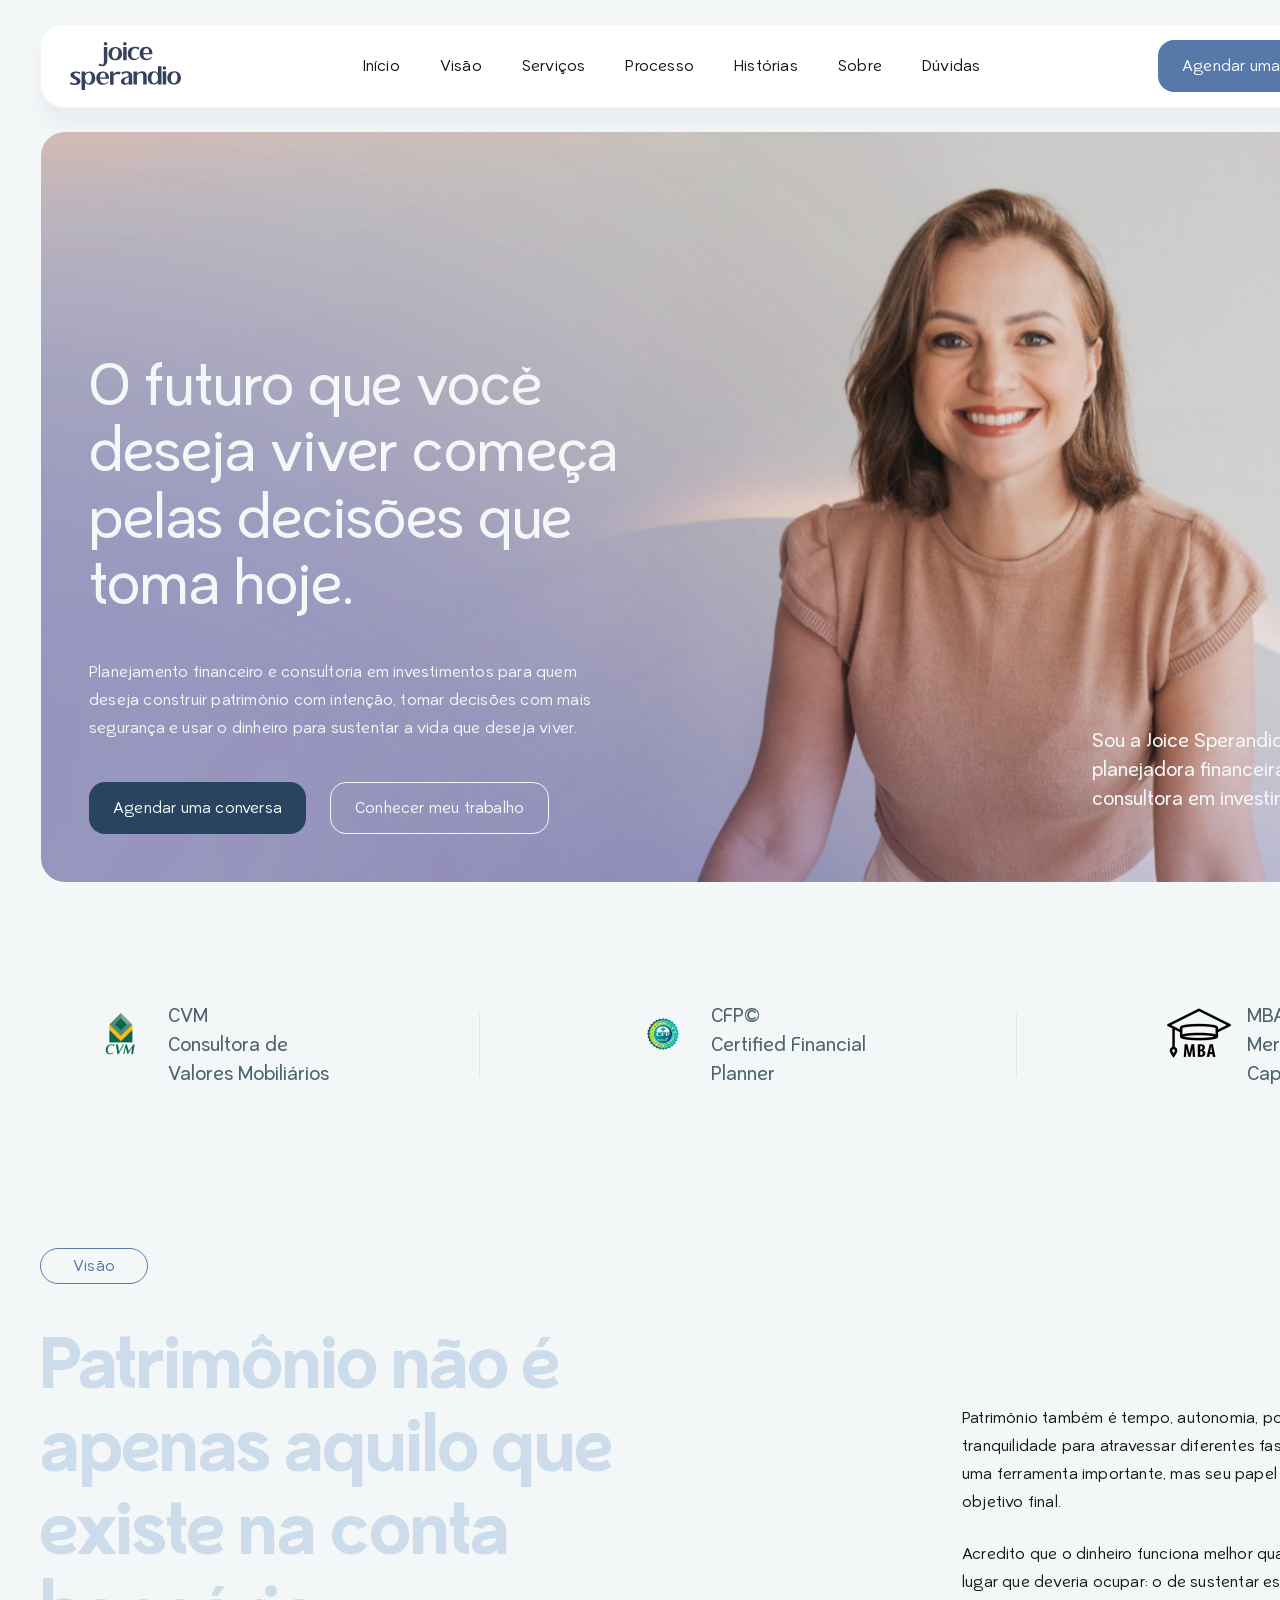
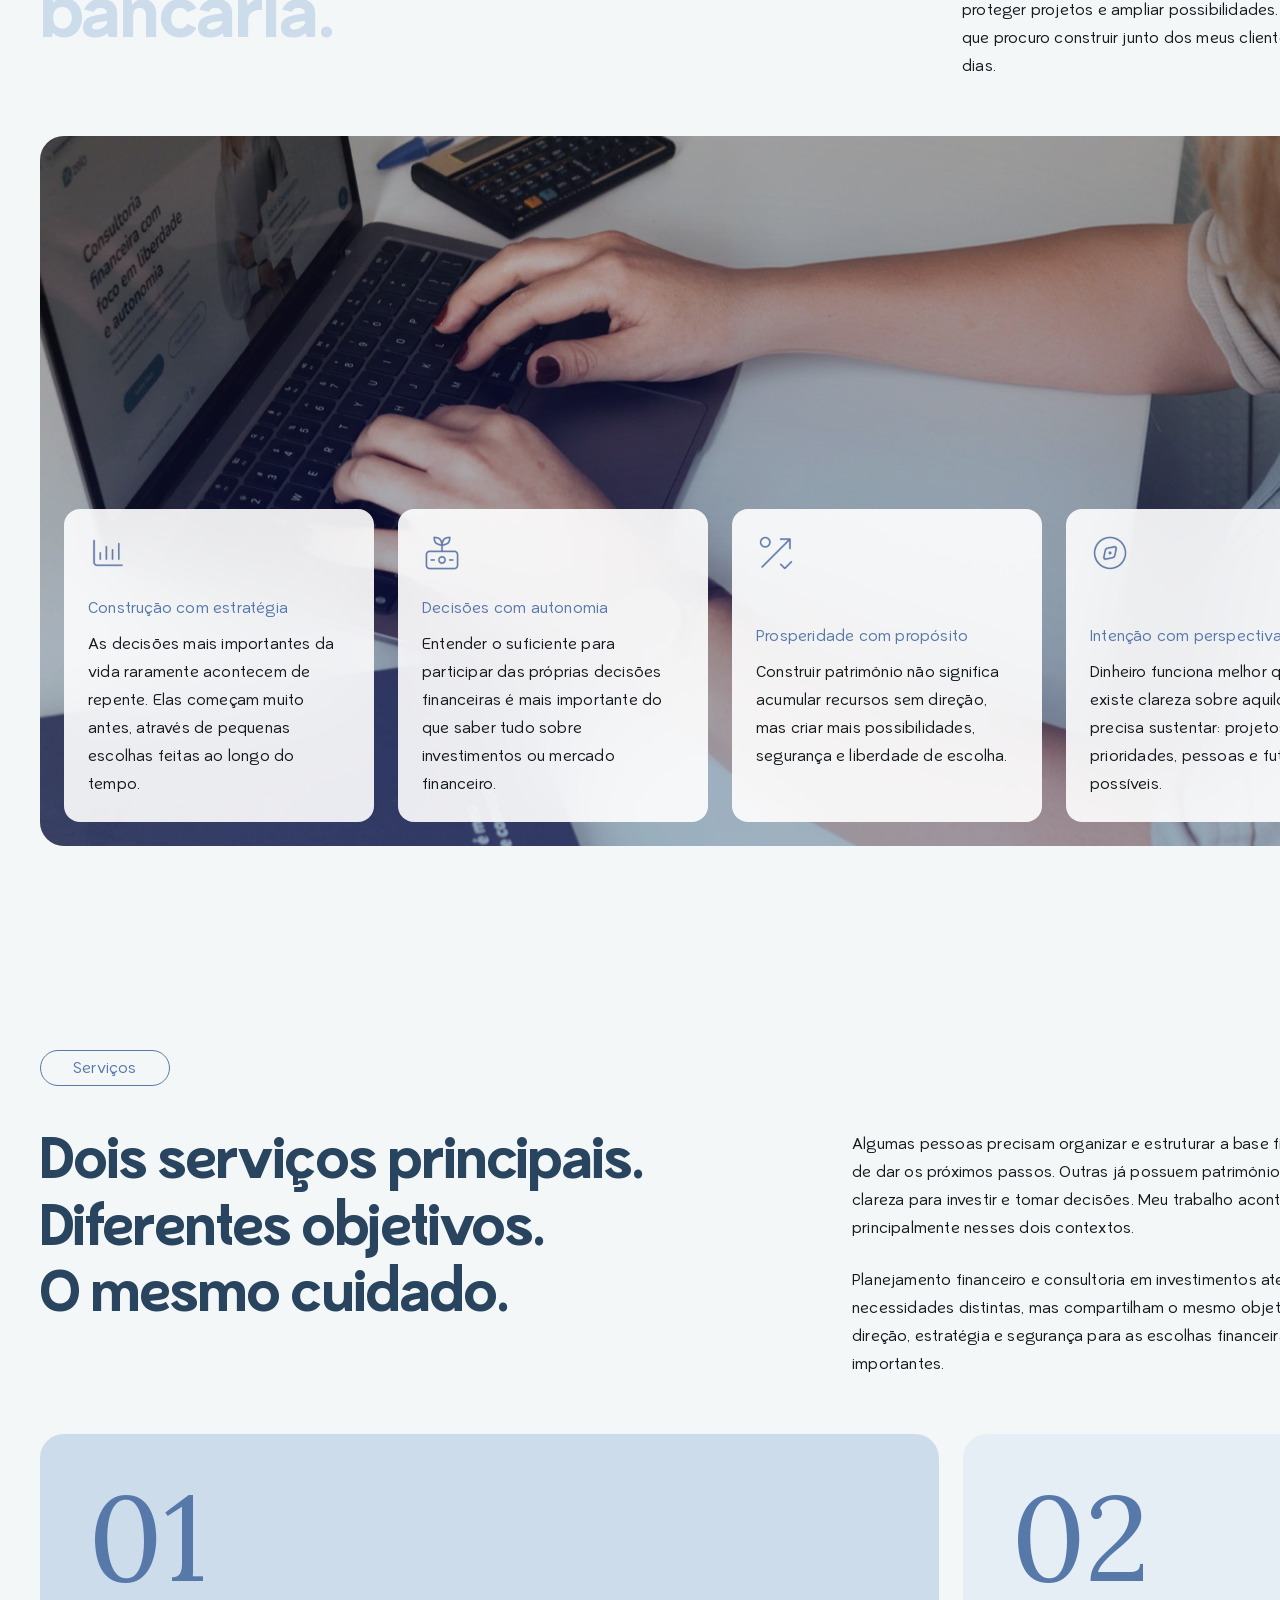
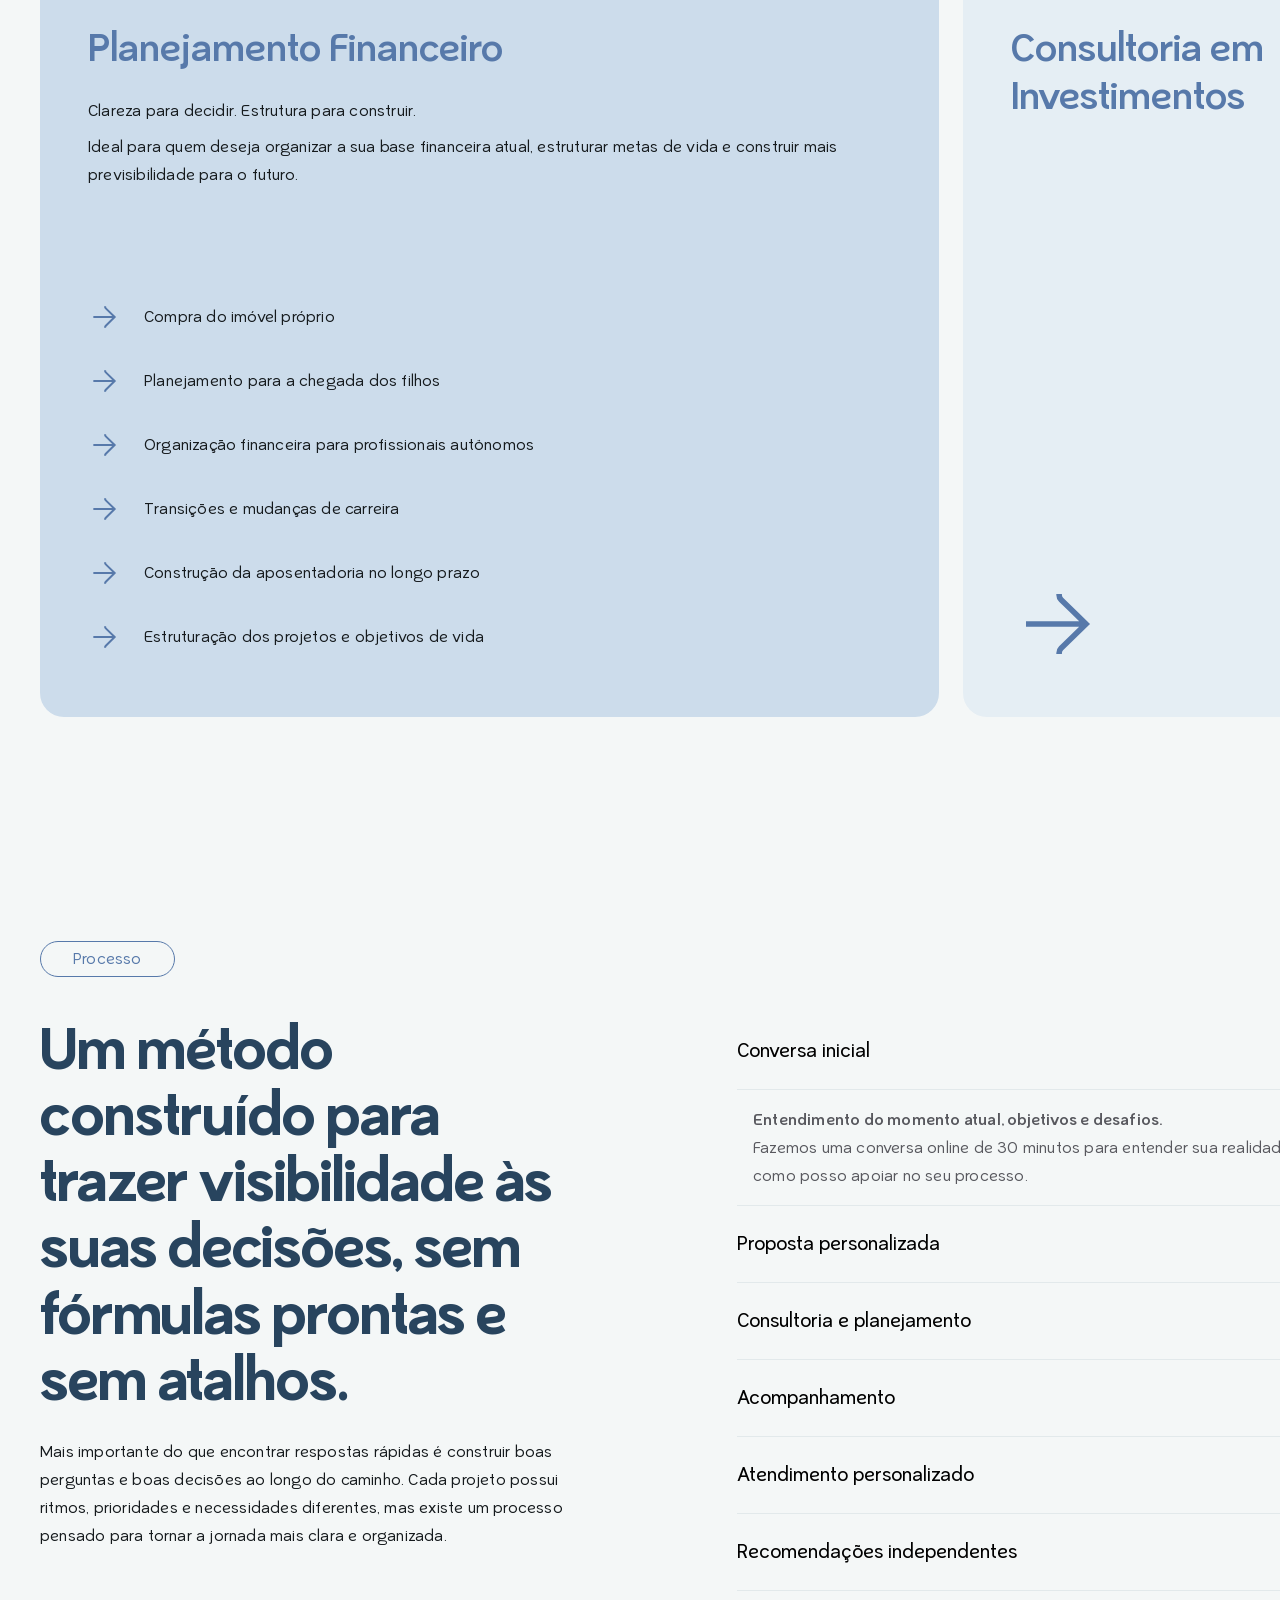
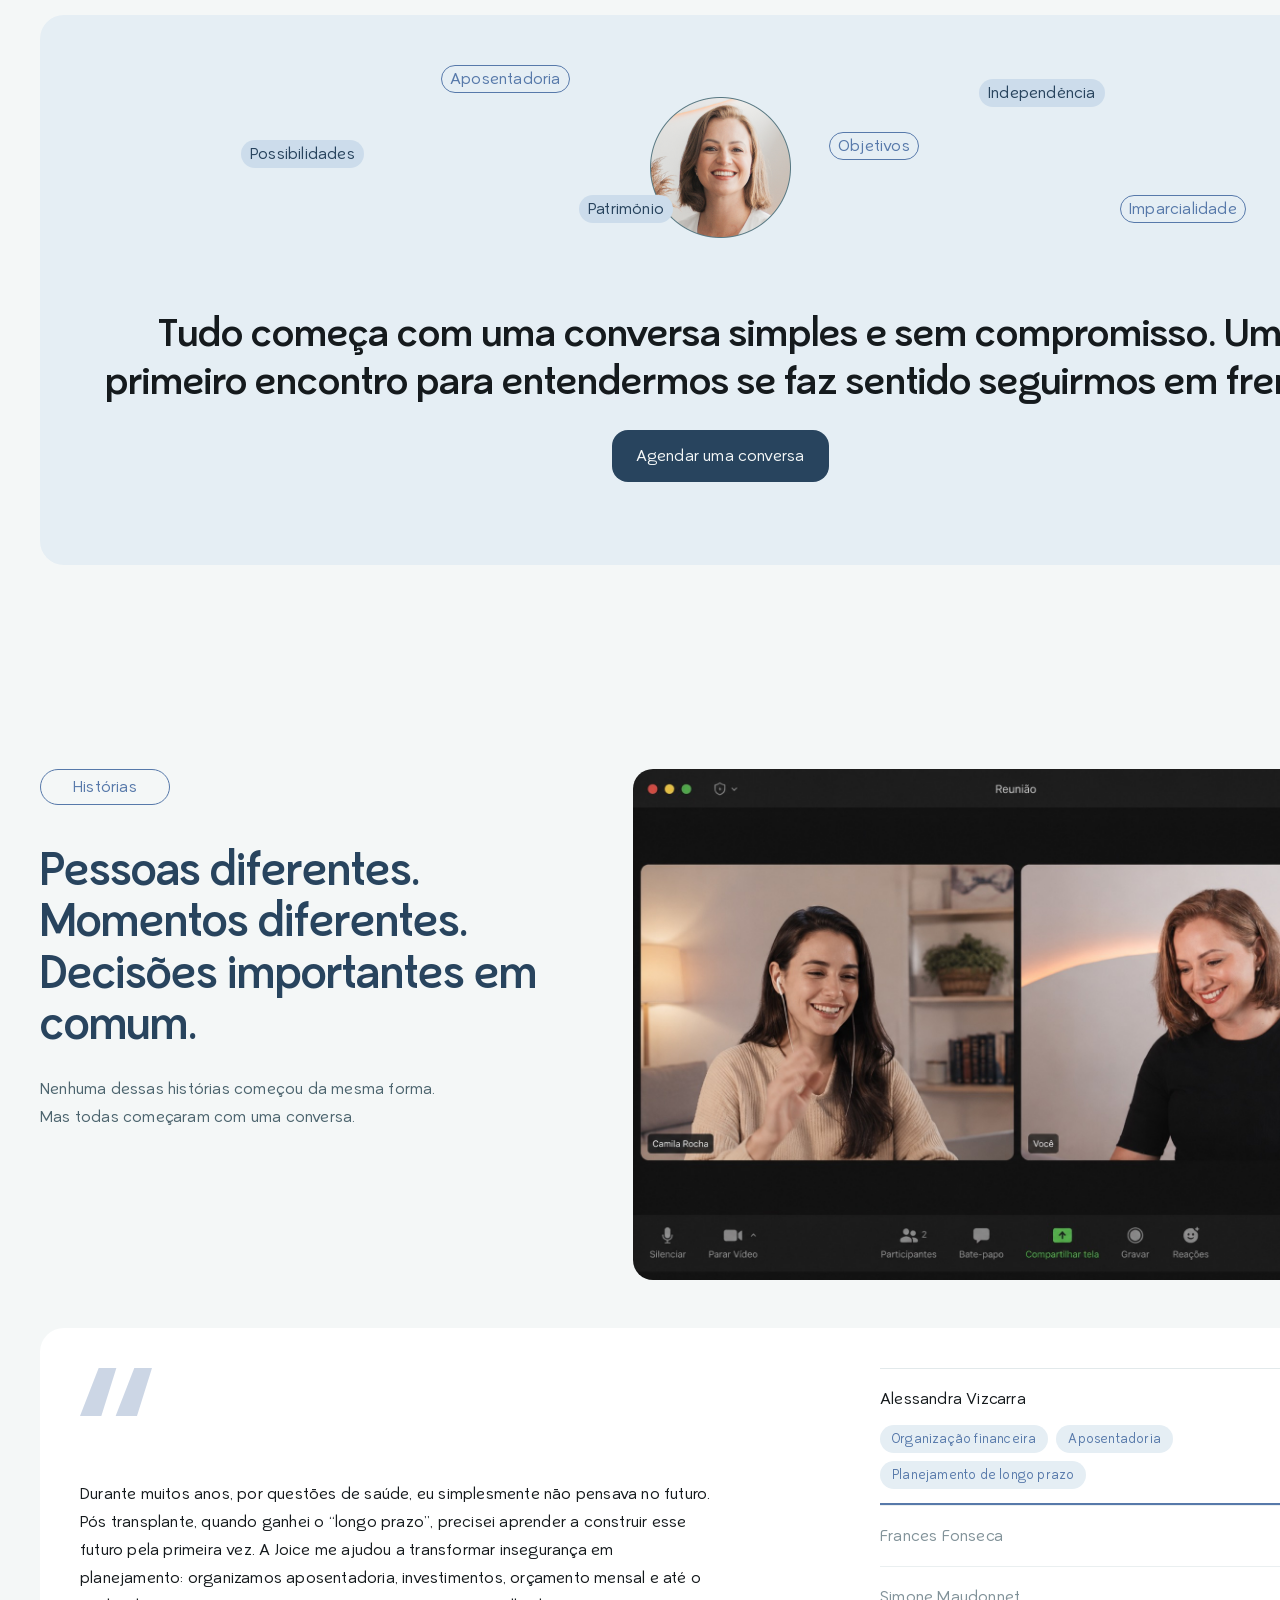
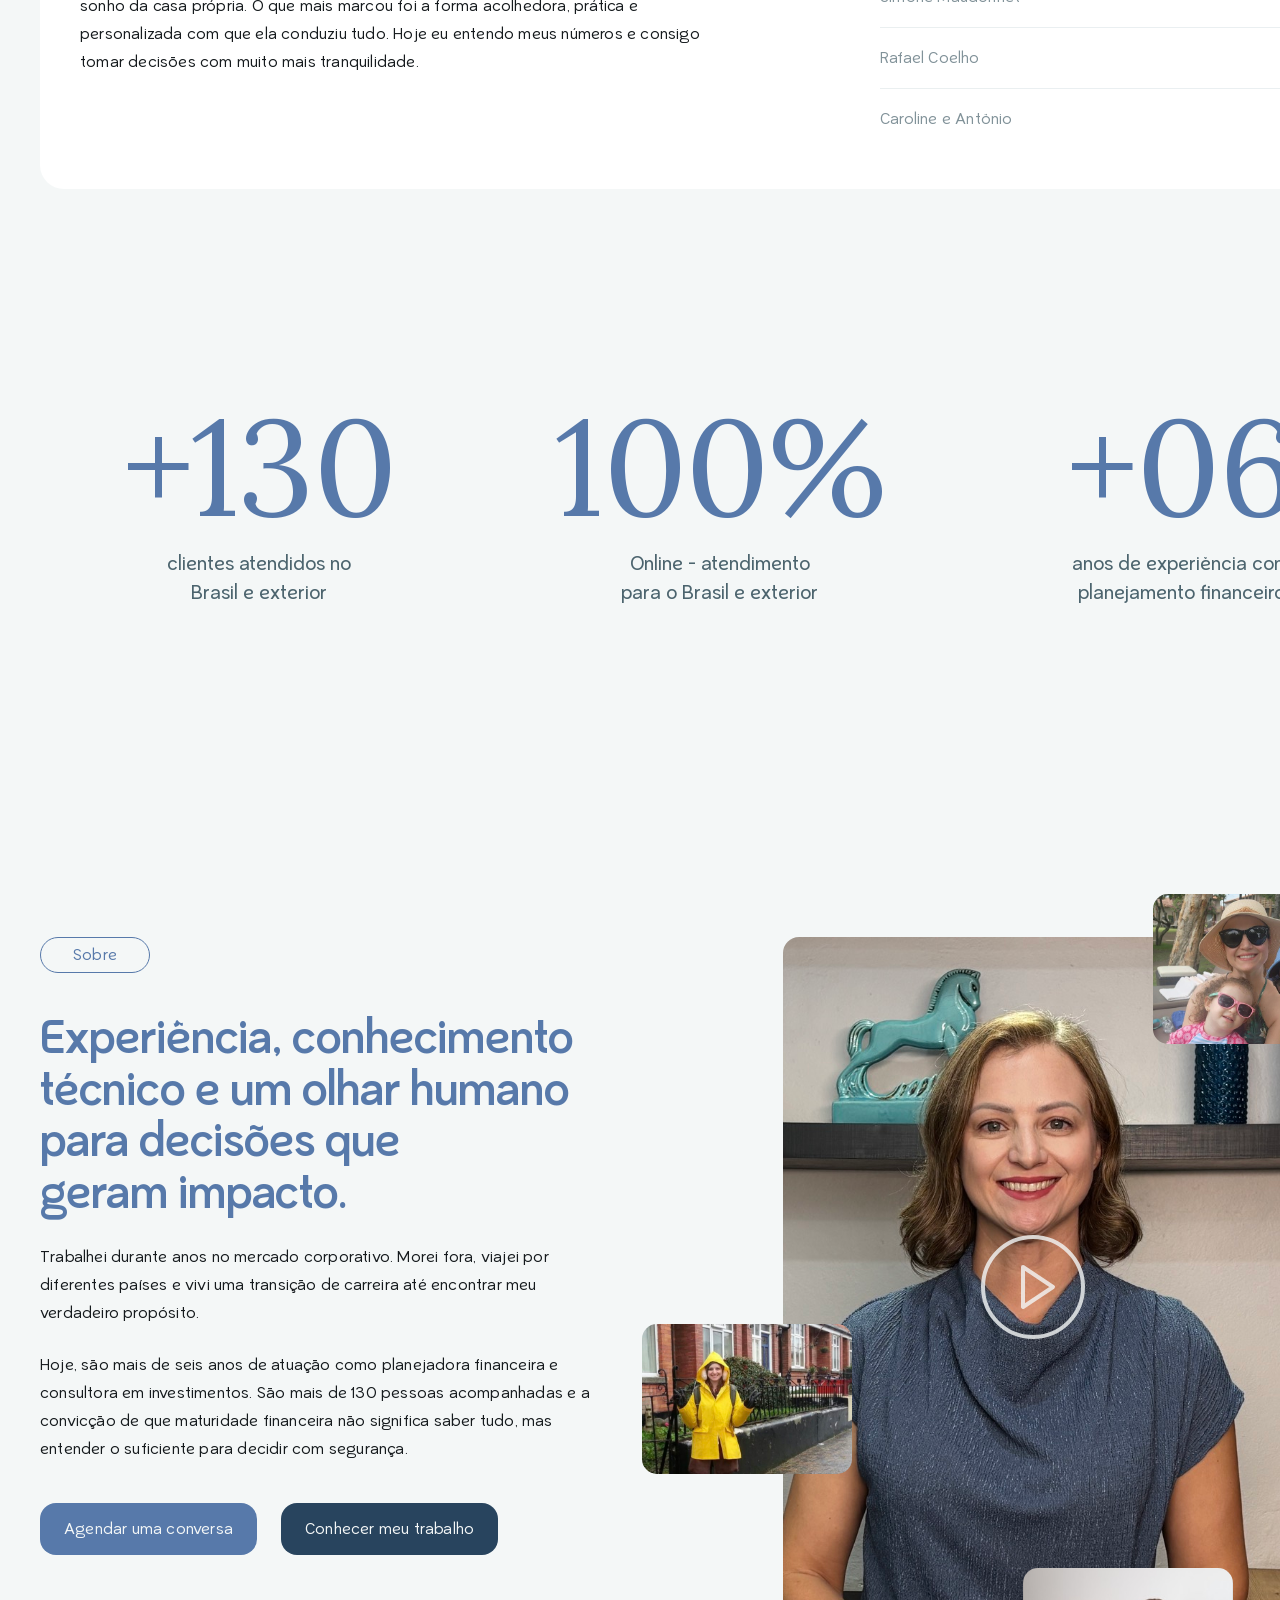
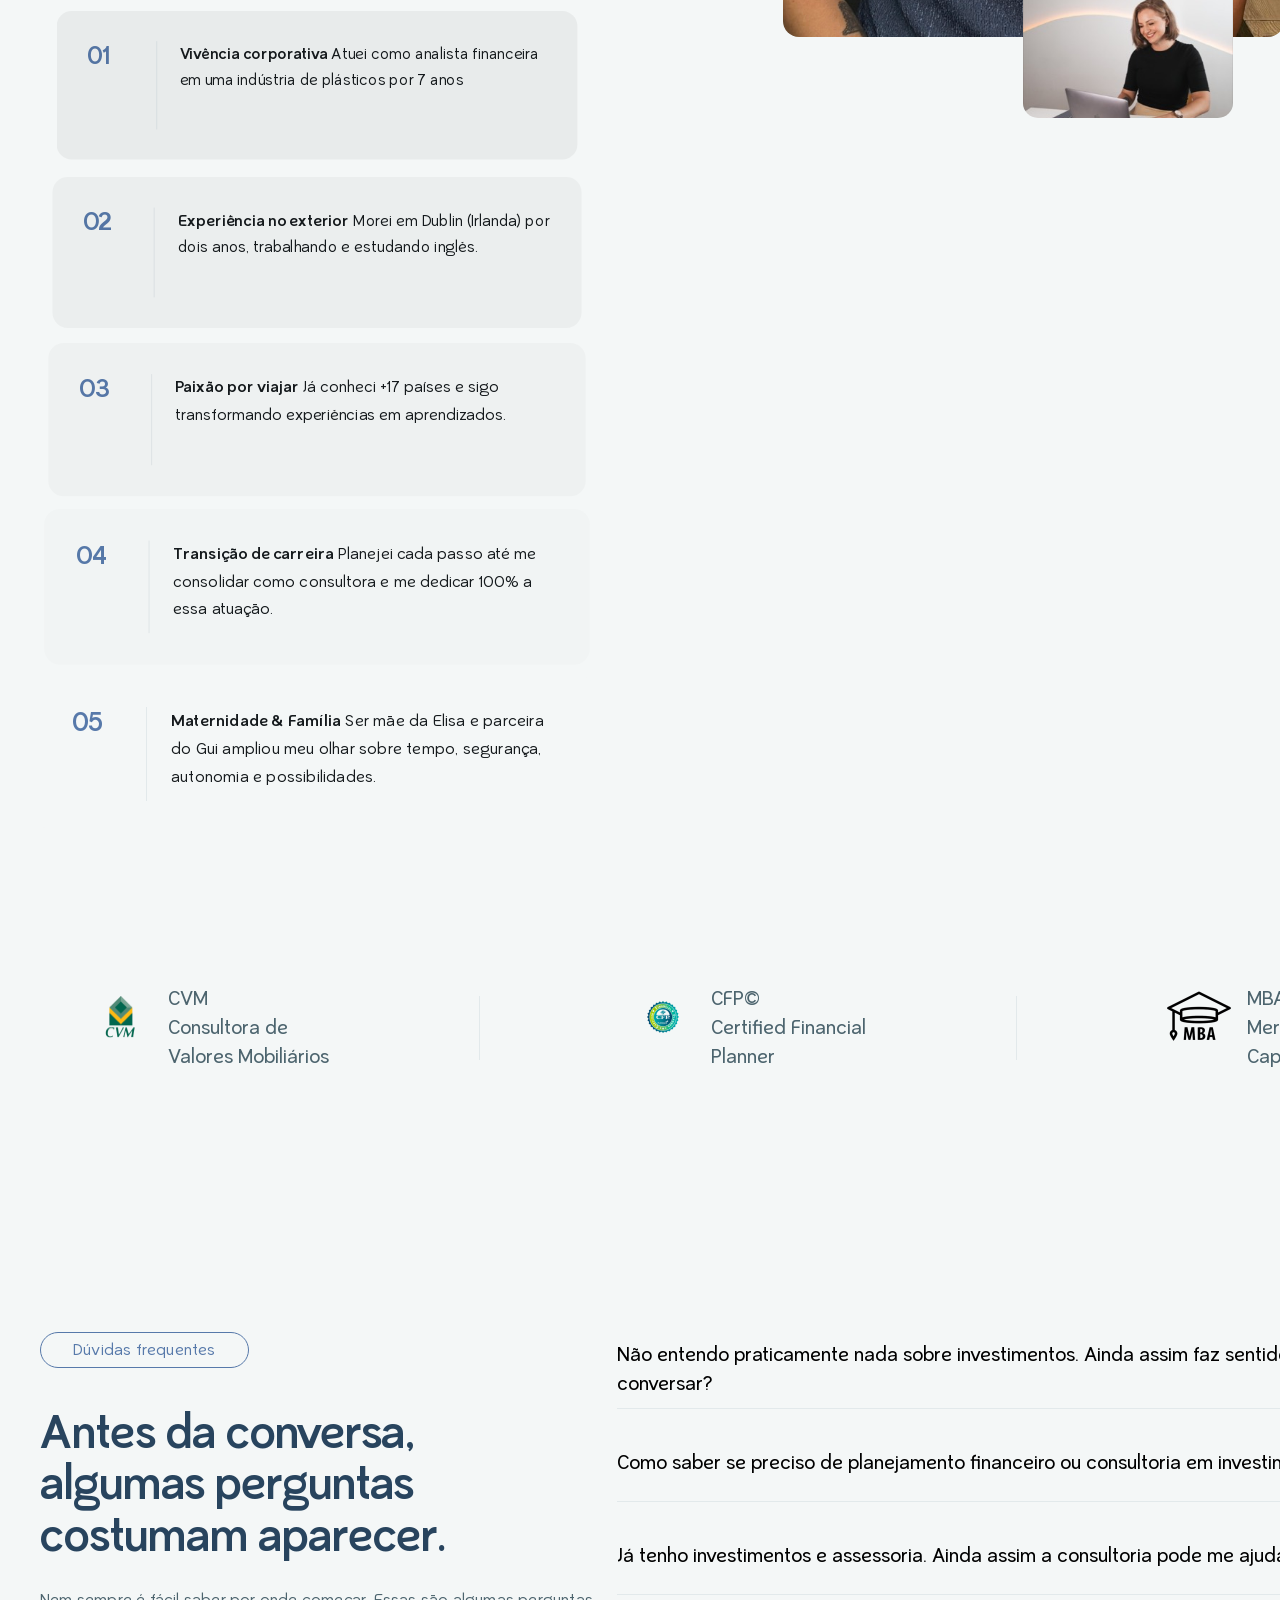
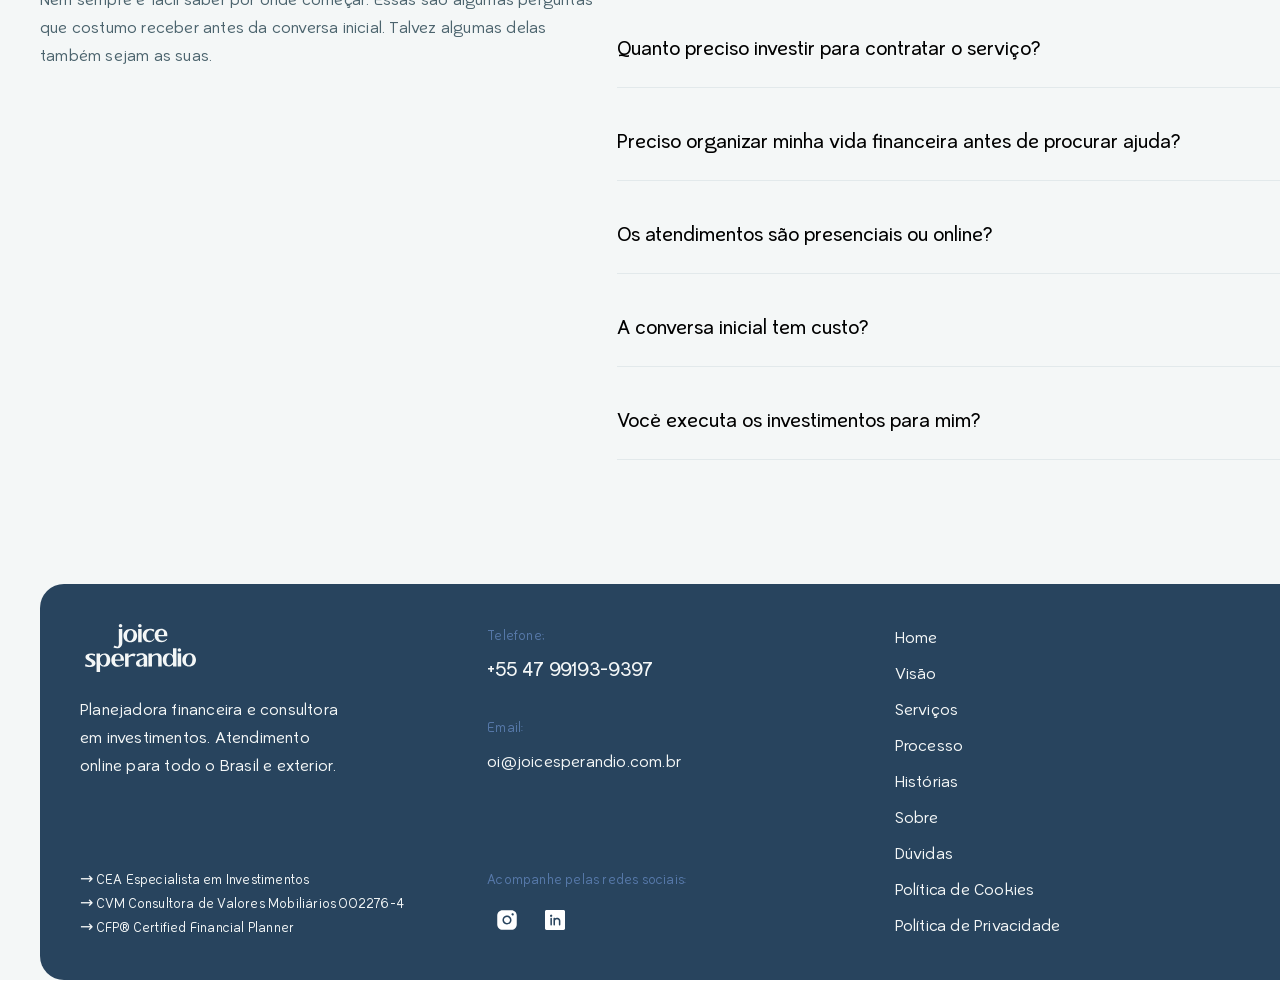
==== poc/rawhtml/index.html @ 2995a47a "Give both builds the same five stories, and swap Luiz & Lívia for Caroline e Antônio The two pages c" ====
<!doctype html>
<html lang="pt-BR">
  <head>
    <meta charset="utf-8" />
    <meta name="viewport" content="width=1440" />

    <!-- Desktop-only implementation, per scope. No mobile styles exist in this
         build; the viewport is pinned to the 1440px Figma frame. Phones and
         tablets are not served by this page at all — the script below hands
         them to poc/htmlonly-mobile, which is a separately-designed layout
         rather than a breakpoint of this one. -->

    <!-- HANDOVER. The `rel="alternate"` below is an annotation to search
         engines, not a redirect, so without this script a phone loads the
         1440 canvas and pinch-scales it to about a quarter size. Two things
         make this less obvious than it looks:

         1. `innerWidth` REPORTS 1440 HERE on a phone, because the viewport
            above pins it — and every media query resolves against that pin
            too, so neither can be the signal. `screen.width` is unaffected by
            the pin. Desktop browsers ignore viewport meta entirely, so there
            `innerWidth` is the honest one and `screen.width` is the whole
            monitor. `Math.min` of the two is correct in both worlds.
         2. The two pages' thresholds must be strict complements or they
            ping-pong forever: here `> 1024` stays, there `<= 1024` stays.

         Inclusive at 1024 on purpose — iPad Pro 12.9" portrait is exactly
         1024, and `< 1024` would miss it. Relative navigation, because the
         review app is served from a subpath and production from a root.
         `?layout=desktop` pins a choice for the session so nobody is
         trapped. -->
    <script>
      (function () {
        "use strict";
        var BREAK = 1024;
        var pinned = null;
        try {
          var asked = new URLSearchParams(location.search).get("layout");
          if (asked) sessionStorage.setItem("jsp-layout", asked);
          pinned = sessionStorage.getItem("jsp-layout");
        } catch (e) {}

        // Leaves tools/measure/measure.mjs measuring the page it was pointed
        // at instead of following a redirect into a 404.
        if (navigator.webdriver) return;

        function go() {
          location.replace("mobile/" + location.search + location.hash);
        }
        if (pinned === "mobile") return go();
        if (pinned === "desktop") return;

        function check() {
          if (Math.min(screen.width, innerWidth) <= BREAK) go();
        }
        check();

        var t;
        function later() {
          clearTimeout(t);
          t = setTimeout(check, 150);
        }
        addEventListener("resize", later);
        addEventListener("orientationchange", later);
      })();
    </script>

    <title>Joice Sperandio — Planejamento Financeiro e Investimentos</title>
    <meta
      name="description"
      content="Planejamento financeiro e consultoria em investimentos para quem deseja construir patrimônio com intenção, tomar decisões com mais segurança e usar o dinheiro para sustentar a vida que deseja viver."
    />
    <link rel="canonical" href="https://joicesperandio.com.br/" />

    <!-- The mobile half of the pair, at its own URL — poc/htmlonly-mobile,
         built against the `MOBILE 360px` frame. Two URLs serving the same
         content compete for the same queries; the standard separate-URL
         annotation is this `rel="alternate"` here and a `rel="canonical"`
         back to this page from there. Wired now, while both are noindex
         review apps, so the production cutover is a DNS change rather than
         an SEO project. -->
    <!-- One line on purpose: the deploy workflow asserts this tag points at
         the deployed mobile URL with a single grep. -->
    <link rel="alternate" media="only screen and (max-width: 1024px)" href="https://joicesperandio.com.br/mobile/" />

    <meta property="og:type" content="website" />
    <meta property="og:locale" content="pt_BR" />
    <meta property="og:title" content="Joice Sperandio — Planejamento Financeiro e Investimentos" />
    <meta
      property="og:description"
      content="O futuro que você deseja viver começa pelas decisões que toma hoje."
    />
    <meta property="og:url" content="https://joicesperandio.com.br/" />
    <meta property="og:image" content="https://joicesperandio.com.br/assets/img/og.jpg" />
    <meta name="twitter:card" content="summary_large_image" />

    <!-- Relative, like every other asset here: the review app is served from
         a subpath (guiooak.github.io/joicepage/) and root-absolute icon paths
         would resolve outside it.

         Declaring `rel="icon"` also stops the browser's automatic request for
         /favicon.ico, which was 404ing on every page load. The PNGs are the
         same artwork rendered out for the platforms that will not take an SVG
         icon. -->
    <link rel="icon" href="favicon.svg" type="image/svg+xml" />
    <link rel="icon" href="favicon.png" sizes="32x32" type="image/png" />
    <link rel="apple-touch-icon" href="apple-touch-icon.png" />

    <!-- The headline face and the hero photo are both above the fold and both
         gate the first meaningful paint, so neither should wait on the CSS. -->
    <link
      rel="preload"
      as="font"
      type="font/woff2"
      href="assets/fonts/allomira-variable.woff2"
      crossorigin
    />
    <link rel="preload" as="image" href="assets/img/hero-joice.jpg" fetchpriority="high" />

    <link rel="stylesheet" href="styles/tokens.css" />
    <link rel="stylesheet" href="styles/base.css" />
    <link rel="stylesheet" href="styles/sections.css" />
    <link rel="stylesheet" href="styles/motion.css" />

    <!-- Deferred and entirely additive: the page is complete without it. -->
    <script src="scripts/motion.js" defer></script>

    <script type="application/ld+json">
      {
        "@context": "https://schema.org",
        "@graph": [
          {
            "@type": "Person",
            "@id": "https://joicesperandio.com.br/#joice",
            "name": "Joice Sperandio",
            "jobTitle": "Planejadora Financeira e Consultora de Valores Mobiliários",
            "url": "https://joicesperandio.com.br/",
            "knowsAbout": [
              "Planejamento financeiro pessoal",
              "Consultoria em investimentos",
              "Planejamento de aposentadoria"
            ],
            "sameAs": [
              "https://www.linkedin.com/in/joice-sperandio/",
              "https://www.instagram.com/joicesperandio/"
            ]
          },
          {
            "@type": "FinancialService",
            "@id": "https://joicesperandio.com.br/#business",
            "name": "Joice Sperandio — Planejamento Financeiro",
            "url": "https://joicesperandio.com.br/",
            "telephone": "+5547991939397",
            "founder": { "@id": "https://joicesperandio.com.br/#joice" },
            "areaServed": { "@type": "Country", "name": "Brasil" },
            "sameAs": [
              "https://www.linkedin.com/in/joice-sperandio/",
              "https://www.instagram.com/joicesperandio/"
            ]
          }
        ]
      }
    </script>
  </head>

  <body>

    <header class="site-header">
      <div class="shell site-header__bar">
        <a class="brand" href="#inicio">
          <span>Joice Sperandio</span>
        </a>

        <nav class="nav" aria-label="Navegação principal">
          <a href="#inicio">Início</a>
          <a href="#visao">Visão</a>
          <a href="#servicos">Serviços</a>
          <a href="#processo">Processo</a>
          <a href="#historias">Histórias</a>
          <a href="#sobre">Sobre</a>
          <a href="#duvidas">Dúvidas</a>
        </nav>

        <!-- Fill is #5779aa (primary-base), confirmed from the resolved Menu
             instance 318:7276 — not the #28445e the other buttons carry. -->
        <a class="btn btn--primary" href="https://wa.me/5547991939397" target="_blank" rel="noopener noreferrer">Agendar uma conversa</a>
      </div>
    </header>

    <main>
      <!-- Hero: photograph with two #50518a ellipses blended over it in
           hard-light, clipped to the rounded rect. Drawn 1358x750. -->
      <section class="hero" id="inicio">
        <img
          class="hero__photo"
          src="assets/img/hero-joice.jpg"
          alt="Joice Sperandio, planejadora financeira"
          width="1358"
          height="750"
          fetchpriority="high"
        />
        <span class="hero__blob hero__blob--1" aria-hidden="true"></span>
        <span class="hero__blob hero__blob--2" aria-hidden="true"></span>

        <div class="hero__content">
          <div class="hero__titleblock">
            <h1 class="hero__title">
              O futuro que você deseja viver começa pelas decisões que toma hoje.
            </h1>
          </div>
          <p class="hero__lead">
            Planejamento financeiro e consultoria em investimentos para quem
            deseja construir patrimônio com intenção, tomar decisões com mais
            segurança e usar o dinheiro para sustentar a vida que deseja viver.
          </p>
          <div class="hero__actions">
            <a class="btn btn--solid" href="https://wa.me/5547991939397" target="_blank" rel="noopener noreferrer">Agendar uma conversa</a>
            <a class="btn btn--ghost" href="#servicos">Conhecer meu trabalho</a>
          </div>
        </div>

        <p class="hero__caption">
          Sou a Joice Sperandio, <br />planejadora financeira e consultora em
          investimentos.
        </p>
      </section>

      <ul class="shell credentials">
        <li>
          <img src="assets/img/cred-cvm.png" alt="" width="64" height="64" />
          <span>
            <strong>CVM</strong>
            Consultora de <br />Valores Mobiliários
          </span>
        </li>
        <li class="credentials__rule" aria-hidden="true"></li>
        <li>
          <img src="assets/img/cred-cfp.png" alt="" width="64" height="64" />
          <span>
            <strong>CFP©</strong>
            Certified Financial <br />Planner
          </span>
        </li>
        <li class="credentials__rule" aria-hidden="true"></li>
        <li>
          <img src="assets/img/cred-mba.png" alt="" width="64" height="64" />
          <span>
            <strong>MBA</strong>
            Mercado de <br />Capitais
          </span>
        </li>
      </ul>

      <section class="shell section" id="visao">
        <p class="tag">Visão</p>
        <div class="visao__grid">
          <h2 class="visao__title">
            Patrimônio não é apenas aquilo
            <em>que existe na conta bancária.</em>
          </h2>
          <div class="visao__body">
            <p>
              Patrimônio também é tempo, autonomia, possibilidades e
              tranquilidade para atravessar diferentes fases. O dinheiro é uma
              ferramenta importante, mas seu papel nunca foi ser o objetivo
              final.
            </p>
            <p>
              Acredito que o dinheiro funciona melhor quando ocupa o lugar que
              deveria ocupar: o de sustentar escolhas, proteger projetos e
              ampliar possibilidades. É essa relação que procuro construir junto
              dos meus clientes todos os dias.
            </p>
          </div>
        </div>

        <div class="shell principios">
          <img
            class="principios__image"
            src="assets/img/principios.jpg"
            alt=""
            width="1360"
            height="710"
            loading="lazy"
          />

          <div class="principios__cards">
            <article class="principio">
              <img class="principio__icon" src="assets/img/icon-01.png" alt="" width="40" height="40" loading="lazy" />
              <div>
                <h3>Construção com estratégia</h3>
                <p>
                  As decisões mais importantes da vida raramente acontecem de
                  repente. Elas começam muito antes, através de pequenas escolhas
                  feitas ao longo do tempo.
                </p>
              </div>
            </article>
            <article class="principio">
              <img class="principio__icon" src="assets/img/icon-02.png" alt="" width="40" height="40" loading="lazy" />
              <div>
                <h3>Decisões com autonomia</h3>
                <p>
                  Entender o suficiente para participar das próprias decisões
                  financeiras é mais importante do que saber tudo sobre
                  investimentos ou mercado financeiro.
                </p>
              </div>
            </article>
            <article class="principio">
              <img class="principio__icon" src="assets/img/icon-03.png" alt="" width="40" height="40" loading="lazy" />
              <div>
                <h3>Prosperidade com propósito</h3>
                <p>
                  Construir patrimônio não significa acumular recursos sem
                  direção, mas criar mais possibilidades, segurança e liberdade de
                  escolha.
                </p>
              </div>
            </article>
            <article class="principio">
              <img class="principio__icon" src="assets/img/icon-04.png" alt="" width="40" height="40" loading="lazy" />
              <div>
                <h3>Intenção com perspectiva</h3>
                <p>
                  Dinheiro funciona melhor quando existe clareza sobre aquilo que
                  ele precisa sustentar: projetos, prioridades, pessoas e futuros
                  possíveis.
                </p>
              </div>
            </article>
          </div>
        </div>
      </section>

      <section class="shell section" id="servicos">
        <div class="servicos__head">
          <div>
            <p class="tag">Serviços</p>
            <h2>
            Dois serviços principais.<br />
            Diferentes objetivos.<br />
              O mesmo cuidado.
            </h2>
          </div>
          <div class="servicos__intro">
            <p>
              Algumas pessoas precisam organizar e estruturar a base financeira
              antes de dar os próximos passos. Outras já possuem patrimônio e
              buscam mais clareza para investir e tomar decisões. Meu trabalho
              acontece principalmente nesses dois contextos.
            </p>
            <p>
              Planejamento financeiro e consultoria em investimentos atendem
              necessidades distintas, mas compartilham o mesmo objetivo:
              oferecer direção, estratégia e segurança para as escolhas
              financeiras mais importantes.
            </p>
          </div>
        </div>

        <div class="servicos__grid">
          <article class="service-card" data-open>
            <p class="service-card__number">01</p>
            <h3 class="service-card__title">Planejamento Financeiro</h3>
            <p class="service-card__claim">
              Clareza para decidir. Estrutura para construir.
            </p>
            <p class="service-card__text">
              Ideal para quem deseja organizar a sua base financeira atual,
              estruturar metas de vida e construir mais previsibilidade para o
              futuro.
            </p>
            <ul class="service-card__list">
              <li><img src="assets/img/arrow.svg" alt="" width="32" height="32" loading="lazy" />Compra do imóvel próprio</li>
              <li><img src="assets/img/arrow.svg" alt="" width="32" height="32" loading="lazy" />Planejamento para a chegada dos filhos</li>
              <li><img src="assets/img/arrow.svg" alt="" width="32" height="32" loading="lazy" />Organização financeira para profissionais autônomos</li>
              <li><img src="assets/img/arrow.svg" alt="" width="32" height="32" loading="lazy" />Transições e mudanças de carreira</li>
              <li><img src="assets/img/arrow.svg" alt="" width="32" height="32" loading="lazy" />Construção da aposentadoria no longo prazo</li>
              <li><img src="assets/img/arrow.svg" alt="" width="32" height="32" loading="lazy" />Estruturação dos projetos e objetivos de vida</li>
            </ul>
          </article>

          <!-- Card 02's real copy. The "Site desktop" frame is stale here —
               it draws card 02 with card 01's list duplicated. The intended
               content exists in the file, in the detached updated Card
               (392:8746) and in MOBILE 360px, and is used instead. As on card
               01, one list item is repeated in the mockup ("Gestão de
               heranças…"); reproduced once. -->
          <article class="service-card service-card--muted">
            <p class="service-card__number">02</p>
            <h3 class="service-card__title">Consultoria em <br />Investimentos</h3>
            <p class="service-card__claim">
              Segurança para investir. Autonomia para evoluir.
            </p>
            <p class="service-card__text">
              Ideal para quem já construiu patrimônio e busca otimizar, validar
              ou receber uma segunda opinião independente sobre a sua carteira
              de investimentos.
            </p>
            <ul class="service-card__list">
              <li><img src="assets/img/arrow.svg" alt="" width="32" height="32" loading="lazy" />Análise técnica e reorganização dos seus investimentos</li>
              <li><img src="assets/img/arrow.svg" alt="" width="32" height="32" loading="lazy" />Gestão de heranças e recursos recebidos</li>
              <li><img src="assets/img/arrow.svg" alt="" width="32" height="32" loading="lazy" />Recomendação e elaboração de carteiras de investimentos</li>
              <li><img src="assets/img/arrow.svg" alt="" width="32" height="32" loading="lazy" />Planejamento sucessório e proteção patrimonial</li>
              <li><img src="assets/img/arrow.svg" alt="" width="32" height="32" loading="lazy" />Estratégias de construção de patrimônio e independência financeira</li>
              <li><img src="assets/img/arrow.svg" alt="" width="32" height="32" loading="lazy" />Planejamento da transição para aposentadoria</li>
            </ul>
            <img class="service-card__arrow" src="assets/img/arrow.svg" alt="" width="90" height="90" loading="lazy" />
          </article>
        </div>
      </section>

      <section class="shell section" id="processo">
        <div class="processo__grid">
          <div>
            <p class="tag">Processo</p>
            <h2>
              Um método construído para trazer visibilidade às suas decisões,
              sem fórmulas prontas e sem atalhos.
            </h2>
            <p class="processo__text">
              Mais importante do que encontrar respostas rápidas é construir
              boas perguntas e boas decisões ao longo do caminho. Cada projeto
              possui ritmos, prioridades e necessidades diferentes, mas existe
              um processo pensado para tornar a jornada mais clara e
              organizada.
            </p>
          </div>

          <div class="processo__col">
            <div class="accordion">
            <!-- All six panels come from `Accordion PROCESSO` (318:7402) in
                 the Desktop section, which the arrow from the "Processo"
                 label points at. It draws every panel expanded, where the
                 page frame draws them collapsed.

                 Four of the six open with a bold lead line and then a
                 paragraph; the last two are a single paragraph. That shape is
                 the design's, not a formatting choice. -->
            <details class="accordion__item" name="processo" open>
              <summary>Conversa inicial<span class="accordion__icon"></span></summary>
              <div class="accordion__panel">
                <p class="accordion__lead">Entendimento do momento atual, objetivos e desafios.</p>
                <p>
                  Fazemos uma conversa online de 30 minutos para entender sua
                  realidade e avaliar como posso apoiar no seu processo.
                </p>
              </div>
            </details>
            <details class="accordion__item" name="processo">
              <summary>Proposta personalizada<span class="accordion__icon"></span></summary>
              <div class="accordion__panel">
                <p class="accordion__lead">Escopo, prazo, formato de trabalho e investimento.</p>
                <p>
                  Você recebe uma proposta construída para o seu caso, com todas
                  as informações necessárias para decidir com tranquilidade.
                </p>
              </div>
            </details>
            <details class="accordion__item" name="processo">
              <summary>Consultoria e planejamento<span class="accordion__icon"></span></summary>
              <div class="accordion__panel">
                <p class="accordion__lead">Estratégia construída de forma personalizada.</p>
                <p>
                  Organizamos as informações, definimos prioridades e
                  estruturamos as decisões necessárias para o momento que você
                  está vivendo.
                </p>
              </div>
            </details>
            <details class="accordion__item" name="processo">
              <summary>Acompanhamento<span class="accordion__icon"></span></summary>
              <div class="accordion__panel">
                <p class="accordion__lead">Suporte próximo durante a implementação.</p>
                <p>
                  Você conta com acompanhamento para colocar as decisões em
                  prática com mais clareza e segurança.
                </p>
              </div>
            </details>
            <details class="accordion__item" name="processo">
              <summary>Atendimento personalizado<span class="accordion__icon"></span></summary>
              <div class="accordion__panel">
                Tudo é adaptado para sua realidade, com encontros individuais
                em tempo real e suporte próximo para tirar dúvidas ao longo do
                projeto.
              </div>
            </details>
            <details class="accordion__item" name="processo">
              <summary>Recomendações independentes<span class="accordion__icon"></span></summary>
              <div class="accordion__panel">
                Orientações sem vínculo com bancos, corretoras ou instituições
                financeiras (garantia de 100% de imparcialidade).
              </div>
            </details>
            </div>
          </div>
        </div>

        <!-- CTA 1360x550 · fill #e5eef4 · pad 64 · r 24. The six tags sit at
             the exact offsets drawn in the file; source order matches them. -->
        <div class="conversa" id="contato">
          <img
            class="conversa__avatar"
            src="assets/img/cta-avatar.png"
            alt="Joice Sperandio"
            width="282"
            height="282"
            loading="lazy"
          />
          <!-- Source order is the file's instance order, because the offsets
               in sections.css are keyed to it by nth-of-type. It was not
               before: the offsets were transcribed in instance order while
               the labels were written in another, so every pill sat in the
               wrong place. Matched back by the drawn widths — 118 / 124 / 84
               / 123 / 124 / 92 — which identify the labels unambiguously.

               Two variants, also missing: three pills are filled #ccdceb with
               #28445e copy, three are outlined #5779aa on the section's own
               #e5eef4. All six were rendered as the same flat chip. -->
          <span class="tag tag--filled">Possibilidades</span>
          <span class="tag tag--filled">Independência</span>
          <span class="tag">Objetivos</span>
          <span class="tag">Imparcialidade</span>
          <span class="tag">Aposentadoria</span>
          <span class="tag tag--filled">Patrimônio</span>
          <div class="conversa__body">
            <p class="conversa__text">
              Tudo começa com uma conversa simples e sem compromisso. Um
              primeiro encontro para entendermos se faz sentido seguirmos em
              frente.
            </p>
            <a class="btn btn--solid" href="https://wa.me/5547991939397" target="_blank" rel="noopener noreferrer">Agendar uma conversa</a>
          </div>
        </div>
      </section>

      <section class="shell section" id="historias">
        <div class="historias__grid">
          <div>
            <p class="tag">Histórias</p>
            <h2>
              Pessoas diferentes.<br />
              Momentos diferentes.<br />
              Decisões importantes em comum.
            </h2>
            <p class="historias__lead">
              Nenhuma dessas histórias começou da mesma forma.<br />
              Mas todas começaram com uma conversa.
            </p>
          </div>
          <img
            class="historias__media"
            src="assets/img/historias.jpg"
            alt="Atendimento online com Joice Sperandio"
            width="767"
            height="511"
            loading="lazy"
          />
        </div>

        <div class="depoimento">
          <div>
            <!-- The drawn mark is a vector (72x48, two slanted bars at 30%),
                 not a typographic quote character. Exported from the file
                 rather than approximated with &rdquo; in Lora. -->
            <img
              class="depoimento__mark"
              src="assets/img/quote.svg"
              alt=""
              width="72"
              height="48"
            />
            <!-- This is entry 1's `data-quote` again, verbatim: the element
                 has to hold the first story's words before the script has run
                 or replaced anything, and there is no way to point at the
                 attribute from here. The pair is unenforced — reorder the
                 list and this has to move with it. -->
            <blockquote class="depoimento__quote">
              Durante muitos anos, por questões de saúde, eu simplesmente
              não pensava no futuro. Pós transplante, quando ganhei o
              “longo prazo”, precisei aprender a construir esse futuro
              pela primeira vez. A Joice me ajudou a transformar
              insegurança em planejamento: organizamos aposentadoria,
              investimentos, orçamento mensal e até o sonho da casa
              própria. O que mais marcou foi a forma acolhedora, prática e
              personalizada com que ela conduziu tudo. Hoje eu entendo
              meus números e consigo tomar decisões com muito mais
              tranquilidade.
            </blockquote>
          </div>

          <!-- Four of the five are the quote and the tags the desktop frame
               actually draws, read out of the .fig export. Caroline e Antônio
               is not among them — see its own note below.

               The names come from Joice; the quotes and tags come from the
               file. Both were previously thought unavailable, and the record
               in .ai/plans/remaining-work.md §4 said so — it claimed the
               frame held exactly one written quote. It holds five. They live
               in the per-instance `symbolOverrides` of the five Depoimentos
               instances, which neither `get_metadata` nor the old figextract
               dump expands, so every earlier pass read them as empty.

               Each instance is cited on its entry below; the entry with no
               citation is the one that has no instance. Which person an
               instance is showing is not guesswork: exactly one of the five
               `Tags` frames is switched to visible in each, and the quote
               sits beside it. Two of the five are independently confirmed by
               the mobile annotation frames, which draw the same testimonials
               in shorter form and were the source of the two quotes this
               page carried before.

               Rafael's is written in the plural — "como casal", tagged
               "Planejamento para Casais" — because the frame draws the entry
               as "Rafael & [Parceira]". Joice gave the name as Rafael Coelho
               alone, so the name is singular and the quote is the file's own
               words. Worth a second opinion, but not worth rewriting a
               client's testimonial to resolve. -->
          <ul class="depoimento__people">
            <!-- 318:7447 -->
            <li aria-current="true"
              data-quote="Durante muitos anos, por questões de saúde, eu simplesmente não pensava no futuro. Pós transplante, quando ganhei o “longo prazo”, precisei aprender a construir esse futuro pela primeira vez. A Joice me ajudou a transformar insegurança em planejamento: organizamos aposentadoria, investimentos, orçamento mensal e até o sonho da casa própria. O que mais marcou foi a forma acolhedora, prática e personalizada com que ela conduziu tudo. Hoje eu entendo meus números e consigo tomar decisões com muito mais tranquilidade."
            >
              Alessandra Vizcarra
              <span class="depoimento__tags">
                <span>Organização financeira</span>
                <span>Aposentadoria</span>
                <span>Planejamento de longo prazo</span>
              </span>
            </li>
            <!-- 318:7451 -->
            <li
              data-quote="Eu queria entender melhor meus investimentos e me tornar menos dependente de recomendações que nem sempre colocavam meus interesses em primeiro lugar. A Joice trouxe exatamente isso: uma visão independente, didática e extremamente clara sobre meu patrimônio e minhas possibilidades. Mais do que aprender sobre investimentos, saí da consultoria com autonomia para participar das minhas próprias decisões financeiras."
            >
              Frances Fonseca
              <span class="depoimento__tags">
                <span>Consultoria em Investimentos</span>
                <span>Decisões com Autonomia</span>
                <span>Gestão Patrimonial</span>
              </span>
            </li>
            <!-- 318:7448 -->
            <li
              data-quote="Desde 2023, construímos uma parceria baseada em confiança, clareza e personalização. O trabalho da Joice trouxe mais organização para minha vida financeira e mais segurança para tomar decisões importantes. O que mais valorizo é justamente o olhar individual e a tranquilidade de contar com alguém que entende minha realidade e meus objetivos."
            >
              Simone Maudonnet
              <span class="depoimento__tags">
                <span>Acompanhamento Contínuo</span>
                <span>Relação de confiança</span>
                <span>Planejamento de longo prazo</span>
              </span>
            </li>
            <!-- 318:7449 -->
            <li
              data-quote="Quando iniciamos a consultoria, buscávamos entender melhor nossa realidade financeira como casal e organizar nossos próximos passos. A Joice conduziu esse processo de forma extremamente didática e personalizada, nos ajudando a estruturar orçamento, investimentos e aposentadoria de maneira clara e possível para a nossa realidade. Saímos da consultoria com muito mais segurança para planejar o futuro."
            >
              Rafael Coelho
              <span class="depoimento__tags">
                <span>Planejamento para Casais</span>
                <span>Aposentadoria</span>
                <span>Consultoria em Investimentos</span>
              </span>
            </li>
            <!-- No node id: this one is not in the .fig at all. Supplied by
                 the client after the frame was drawn, so there is nothing to
                 cite and nothing to check it against. -->
            <li
              data-quote="O trabalho da Joice nos trouxe clareza e segurança em um momento de muitas mudanças na nossa vida. Ela fez questão de incluir nós dois em cada etapa, traduzindo o planejamento de forma simples e respeitando nossa rotina como pais de um bebê. O diferencial foi justamente esse olhar próximo e acolhedor, que nos ajudou a enxergar possibilidades, organizar prioridades e transformar nossos projetos em planos possíveis."
            >
              Caroline e Antônio
              <span class="depoimento__tags">
                <span>Planejamento para Casais</span>
                <span>Organização de Prioridades</span>
                <span>Planejamento Familiar</span>
              </span>
            </li>
          </ul>
        </div>

        <dl class="numeros">
          <div>
            <dt>+130</dt>
            <dd>clientes atendidos no <br />Brasil e exterior</dd>
          </div>
          <div>
            <dt>100%</dt>
            <dd>Online - atendimento <br />para o Brasil e exterior</dd>
          </div>
          <div>
            <dt>+06</dt>
            <dd>anos de experiência com <br />planejamento financeiro</dd>
          </div>
        </dl>
      </section>

      <!-- SOBRE 1360x1055 · left card 554 · image 782x700 @x602 -->
      <section class="shell section" id="sobre">
        <div class="sobre__grid">
          <div class="sobre__col">
            <p class="tag">Sobre</p>
            <h2 class="sobre__title">
              Experiência, conhecimento técnico e um olhar humano para decisões
              que <br />geram impacto.
            </h2>
            <div class="sobre__body">
              <p>
                Trabalhei durante anos no mercado corporativo. Morei fora,
                viajei por diferentes países e vivi uma transição de carreira
                até encontrar meu verdadeiro propósito.
              </p>
              <p>
                Hoje, são mais de seis anos de atuação como planejadora
                financeira e consultora em investimentos. São mais de 130
                pessoas acompanhadas e a convicção de que maturidade financeira
                não significa saber tudo, mas entender o suficiente para
                decidir com segurança.
              </p>
            </div>
            <!-- Two buttons, 217px and 218px — the same widths as the hero
                 pair, so the labels are taken to be the same. The instances
                 carry no text in the export. -->
            <div class="sobre__actions">
              <a class="btn btn--primary" href="https://wa.me/5547991939397" target="_blank" rel="noopener noreferrer">Agendar uma conversa</a>
              <a class="btn btn--solid" href="#servicos">Conhecer meu trabalho</a>
            </div>

            <!-- The file draws these five as an overlapping deck (auto-layout
                 gap -65) because they are the "Stack" scroll interaction in
                 the designer's spec. Rendered as a readable list here; the
                 stack behaviour applies the drawn offsets. -->
            <ol class="sobre__cards">
              <li>
                <span class="sobre__num">01</span>
                <p><strong>Vivência corporativa</strong> Atuei como analista financeira em uma indústria de plásticos por 7 anos</p>
              </li>
              <li>
                <span class="sobre__num">02</span>
                <p><strong>Experiência no exterior</strong> Morei em Dublin (Irlanda) por dois anos, trabalhando e estudando inglês.</p>
              </li>
              <li>
                <span class="sobre__num">03</span>
                <p><strong>Paixão por viajar</strong> Já conheci +17 países e sigo transformando experiências em aprendizados.</p>
              </li>
              <li>
                <span class="sobre__num">04</span>
                <p><strong>Transição de carreira</strong> Planejei cada passo até me consolidar como consultora e me dedicar 100% a essa atuação.</p>
              </li>
              <li>
                <span class="sobre__num">05</span>
                <p><strong>Maternidade &amp; Família</strong> Ser mãe da Elisa e parceira do Gui ampliou meu olhar sobre tempo, segurança, autonomia e possibilidades.</p>
              </li>
            </ol>
          </div>

          <!-- Collage: the 501x700 panel plus the three 209.9x149.9 cards,
               at the offsets drawn in the file. -->
          <div class="sobre__media">
            <!-- The panel is the video's trigger. It is an <a> to the video
                 rather than a <button>, so that with scripting off the click
                 still reaches YouTube; section 9 of scripts/motion.js
                 intercepts it and opens the dialog at the foot of this file
                 instead. -->
            <a class="sobre__panel" href="https://youtu.be/NGBjNBx06Wc" target="_blank" rel="noopener noreferrer" aria-label="Assistir ao vídeo de apresentação da Joice">
              <img src="assets/img/sobre-main.jpg" alt="Joice Sperandio em atendimento" width="501" height="700" loading="lazy" />
              <!-- play-circle 293:6745 · 120x120 @190.5,289.6 inside the 501x700
                   panel, which is its dead centre. Both shapes are strokes, and
                   the path data below is the node's own SVG export verbatim:
                   a r=50 ring on centre and the 30x40 triangle at @50,40. -->
              <svg class="sobre__play" viewBox="0 0 120 120" aria-hidden="true" focusable="false">
                <circle cx="60" cy="60" r="50" />
                <path d="M50 40 80 60 50 80 Z" />
              </svg>
            </a>
            <img class="sobre__thumb sobre__thumb--1" src="assets/img/sobre-thumb-1.jpg" alt="" width="210" height="150" loading="lazy" />
            <img class="sobre__thumb sobre__thumb--2" src="assets/img/sobre-thumb-2.jpg" alt="" width="210" height="150" loading="lazy" />
            <img class="sobre__thumb sobre__thumb--3" src="assets/img/sobre-thumb-3.jpg" alt="" width="210" height="150" loading="lazy" />
          </div>
        </div>
      </section>

      <ul class="shell credentials">
        <li>
          <img src="assets/img/cred-cvm.png" alt="" width="64" height="64" />
          <span>
            <strong>CVM</strong>
            Consultora de <br />Valores Mobiliários
          </span>
        </li>
        <li class="credentials__rule" aria-hidden="true"></li>
        <li>
          <img src="assets/img/cred-cfp.png" alt="" width="64" height="64" />
          <span>
            <strong>CFP©</strong>
            Certified Financial <br />Planner
          </span>
        </li>
        <li class="credentials__rule" aria-hidden="true"></li>
        <li>
          <img src="assets/img/cred-mba.png" alt="" width="64" height="64" />
          <span>
            <strong>MBA</strong>
            Mercado de <br />Capitais
          </span>
        </li>
      </ul>

      <!-- faq 1360x987 · left 553 · items 783x820 @x577 -->
      <section class="shell section" id="duvidas">
        <div class="faq__grid">
          <div>
            <p class="tag">Dúvidas frequentes</p>
            <h2 class="faq__title">
              Antes da conversa, <br />algumas perguntas costumam aparecer.
            </h2>
            <p class="faq__lead">
              Nem sempre é fácil saber por onde começar. Essas são algumas
              perguntas que costumo receber antes da conversa inicial. Talvez
              algumas delas também sejam as suas.
            </p>
          </div>

          <!-- Native <details> so every answer stays in the HTML and remains
               crawlable — a deliberate choice, not a fallback.

               The copy DOES exist, and the earlier note here saying otherwise
               was wrong. It lives in eight detached `FAQ` instances in the
               Desktop section (413:8970, 413:19942, 413:20032, 413:20122,
               413:20212, 413:20302, 413:20392, 413:20482), which the arrow
               from the "Faq" label points at. Each instance draws the same
               eight questions with a different one expanded, so the answers
               are spread one per instance.

               They read as empty through `figextract` because they are
               INSTANCE nodes: the text is in per-instance overrides, which
               the .fig decoder does not expand. Reading them needed
               get_design_context, not a better export. -->
          <div class="faq__list">
            <details class="accordion__item" name="duvidas">
              <summary>Não entendo praticamente nada sobre investimentos. Ainda assim faz sentido conversar?<span class="accordion__icon"></span></summary>
              <div class="accordion__panel">
                Sim. Você não precisa ter conhecimento prévio para buscar
                ajuda. O objetivo do trabalho é justamente trazer clareza,
                explicar possibilidades e te ajudar a participar das decisões
                com mais segurança.
              </div>
            </details>
            <details class="accordion__item" name="duvidas">
              <summary>Como saber se preciso de planejamento financeiro ou consultoria em investimentos?<span class="accordion__icon"></span></summary>
              <div class="accordion__panel">
                Essa é uma dúvida bastante comum e você não precisa chegar com
                essa resposta pronta. A conversa inicial existe justamente para
                entender seu momento e identificar qual caminho faz mais
                sentido.
              </div>
            </details>
            <details class="accordion__item" name="duvidas">
              <summary>Já tenho investimentos e assessoria. Ainda assim a consultoria pode me ajudar?<span class="accordion__icon"></span></summary>
              <div class="accordion__panel">
                Sim. Muitas pessoas procuram a consultoria para ter uma visão
                independente sobre os investimentos que já possuem e entender
                se eles continuam alinhados aos seus objetivos e perfil.
              </div>
            </details>
            <details class="accordion__item" name="duvidas">
              <summary>Quanto preciso investir para contratar o serviço?<span class="accordion__icon"></span></summary>
              <div class="accordion__panel">
                O investimento depende do tipo de serviço, do escopo do
                trabalho e da complexidade da demanda. Algumas situações exigem
                uma análise mais pontual. Outras envolvem planejamento de longo
                prazo, construção patrimonial ou acompanhamento mais próximo.
                Por isso, cada proposta é construída de forma personalizada.
                Após a conversa inicial, você recebe todas as informações sobre
                escopo, etapas, prazo e investimento, para decidir com clareza
                e segurança se o trabalho faz sentido para você neste momento.
              </div>
            </details>
            <details class="accordion__item" name="duvidas">
              <summary>Preciso organizar minha vida financeira antes de procurar ajuda?<span class="accordion__icon"></span></summary>
              <div class="accordion__panel">
                Não. Na prática, muitas pessoas procuram ajuda justamente
                porque não sabem por onde começar ou sentem que perderam
                visibilidade sobre a própria situação financeira.
              </div>
            </details>
            <details class="accordion__item" name="duvidas">
              <summary>Os atendimentos são presenciais ou online?<span class="accordion__icon"></span></summary>
              <div class="accordion__panel">
                Todo o trabalho acontece de forma online, permitindo atender
                pessoas em qualquer lugar do Brasil e também brasileiros que
                vivem no exterior.
              </div>
            </details>
            <details class="accordion__item" name="duvidas">
              <summary>A conversa inicial tem custo?<span class="accordion__icon"></span></summary>
              <div class="accordion__panel">
                Não. A conversa inicial é gratuita e sem compromisso. É um
                espaço para entendermos seu momento, suas dúvidas e avaliarmos
                se faz sentido seguirmos em frente.
              </div>
            </details>
            <details class="accordion__item" name="duvidas">
              <summary>Você executa os investimentos para mim?<span class="accordion__icon"></span></summary>
              <div class="accordion__panel">
                Não. Meu papel é orientar, explicar possibilidades e construir
                estratégias alinhadas aos seus objetivos. As decisões e
                movimentações permanecem sempre sob seu controle.
              </div>
            </details>
          </div>
        </div>
      </section>
    </main>

    <!-- footer 1360x396 · fill #28445e · pad 40 · gap 40 · r 24.

         Four columns, `align-items: end`, which is how the frame draws it —
         not the top-row / credentials / bottom-row stack this used to be.
         Everything here comes from the resolved instance 318:7401; before it
         could be expanded, the whole footer was inferred. -->
    <footer class="shell site-footer">
      <div class="site-footer__col">
        <div class="site-footer__brand">
          <a class="brand brand--inverse" href="#inicio">
            <span>Joice Sperandio</span>
          </a>
          <p>
            Planejadora financeira e consultora em investimentos. Atendimento
            online para todo o Brasil e exterior.
          </p>
        </div>

        <p class="site-footer__creds">
          → CEA Especialista em Investimentos<br />
          → CVM Consultora de Valores Mobiliários 002276-4<br />
          → CFP® Certified Financial Planner
        </p>
      </div>

      <div class="site-footer__col">
        <div class="site-footer__contact">
          <div class="site-footer__field">
            <span class="site-footer__label">Telefone;</span>
            <!-- TODO: confirm the mobile number before deploy. The design
                 draws "+55 47 9193-9397" — eight digits after the DDD, where
                 Brazilian mobiles have had nine since the national rollout. -->
            <a class="site-footer__phone" href="https://wa.me/5547991939397" target="_blank" rel="noopener noreferrer">+55 47 99193-9397</a>
          </div>
          <div class="site-footer__field">
            <span class="site-footer__label">Email:</span>
            <a href="mailto:oi@joicesperandio.com.br">oi@joicesperandio.com.br</a>
          </div>
        </div>

        <div class="site-footer__social">
          <span class="site-footer__label">Acompanhe pelas redes sociais:</span>
          <!-- The frame draws four marks. Only Instagram and LinkedIn are
               wired, because only those two URLs are known — both are already
               in the JSON-LD sameAs. TikTok and YouTube need handles from
               Joice; inventing them would ship links that 404. -->
          <ul>
            <li>
              <a href="https://www.instagram.com/joicesperandio/" target="_blank" rel="noopener noreferrer" aria-label="Instagram">
                <img src="assets/img/social-instagram.svg" alt="" width="24" height="24" />
              </a>
            </li>
            <li>
              <a href="https://www.linkedin.com/in/joice-sperandio/" target="_blank" rel="noopener noreferrer" aria-label="LinkedIn">
                <img src="assets/img/social-linkedin.svg" alt="" width="20" height="20" />
              </a>
            </li>
          </ul>
        </div>
      </div>

      <nav class="site-footer__col site-footer__nav" aria-label="Navegação do rodapé">
        <a href="#inicio">Home</a>
        <a href="#visao">Visão</a>
        <a href="#servicos">Serviços</a>
        <a href="#processo">Processo</a>
        <a href="#historias">Histórias</a>
        <a href="#sobre">Sobre</a>
        <a href="#duvidas">Dúvidas</a>
        <a href="/politica-de-cookies">Política de Cookies</a>
        <a href="/politica-de-privacidade">Política de Privacidade</a>
      </nav>

      <div class="site-footer__col site-footer__end">
        <a class="site-footer__totop" href="#inicio" aria-label="Voltar ao topo">
          <img src="assets/img/to-top.svg" alt="" width="40" height="40" />
        </a>
        <small>© 2026</small>
      </div>
    </footer>

    <!-- The player. Not in the Figma frame, which draws the play mark and
         stops there — so it is deliberately neutral: a black 16:9 stage and
         nothing that invents brand. The <iframe> ships with NO src; section 9
         of scripts/motion.js fills it on open and empties it on close, which
         is both what stops playback and what keeps YouTube from loading on
         every visit to the page. -->
    <dialog class="video-modal" id="video-sobre" aria-label="Vídeo de apresentação da Joice">
      <div class="video-modal__stage">
        <button class="video-modal__close" type="button" aria-label="Fechar vídeo">
          <svg viewBox="0 0 24 24" aria-hidden="true" focusable="false">
            <path d="M6 6 18 18M18 6 6 18" />
          </svg>
        </button>
        <div class="video-modal__frame">
          <iframe
            title="Vídeo de apresentação da Joice Sperandio"
            allow="accelerometer; autoplay; clipboard-write; encrypted-media; gyroscope; picture-in-picture; web-share"
            allowfullscreen
          ></iframe>
        </div>
      </div>
    </dialog>
  </body>
</html>
---- poc/rawhtml/styles/tokens.css ----
/* Cascade order, declared once for the whole site. */
@layer reset, tokens, base, components;

/* ============================================================================
   DESIGN TOKENS — Joice Sperandio

   PROVENANCE: every value below is EXACT, taken from the Figma file rather
   than sampled. Two independent sources agree on them:

     · Figma MCP `get_variable_defs` on frame 318:7275 — the named variables
       (Background/Color/primary-base, Elements/Text/Body/neutral, …).
     · `tools/figextract/site-desktop.spec.txt` — the decoded .fig export,
       which carries the same fills and type stack per node.

   Where the two are quoted below, the Figma variable name is in the comment
   so a future edit can be traced back to source.

   Desktop only. There are deliberately no breakpoints in this stylesheet.
   ========================================================================= */

@layer tokens {
  :root {
    /* ---- Primitives ------------------------------------------------------
       Named for what they are. The semantic layer below is what components
       should reference — these exist so a palette change happens once. */
    --c-navy: #28445e;        /* Background/Color/secondary-base   */
    --c-blue: #5779aa;        /* Background/Color/primary-base     */
    --c-blue-tint: #ccdceb;   /* Background/Color/secondary-subtle */
    --c-blue-pale: #e5eef4;   /* Background/Color/primary-subtle   */
    --c-violet: #50518a;      /* Elements/Text/Title/Color/quaternary-base */
    --c-violet-pale: #d3d8ea; /* Background/Color/quaternary-subtle */

    --c-ink: #151a1d;         /* Elements/Text/Title/Neutral/default */
    --c-muted: #4c646e;       /* Elements/Text/Body/neutral          */
    --c-steel: #73949d;       /* Background/Neutral/neutral-strong   */

    /* The accordion component carries its own two text colours, and they are
       not the page's: Text/txt-primary is pure black and Text/txt-secondary
       is #3c3c43 at 85%. Kept verbatim rather than mapped onto --c-ink /
       --c-muted, because the whole point of the pair is that the title and
       the copy under it read as different colours. */
    --c-black: #000000;       /* Text/txt-primary   */
    --c-slate: #3c3c43;       /* Text/txt-secondary */

    --c-line: #e2e9eb;        /* Elements/Border/neutral-subtle */
    --c-line-strong: #587882; /* Elements/Border/neutral-strong */

    --c-paper: #f4f7f7;       /* Background/Neutral/default — the page ground */
    --c-white: #ffffff;       /* Background/Neutral/white */
    /* The wordmark's own ink, read off the exported Logo asset. Not a
       mapped Figma variable and not --c-ink (#151a1d), which is what the
       type-based approximation used to draw it in. */
    --c-logo: #35425d;
    --c-mist: #f7fafc;        /* decorative ellipse behind the LOGOS bars */

    /* ---- Semantic -------------------------------------------------------- */
    /* The page ground is #f4f7f7, NOT white. White is a surface (menu bar,
       Princípios cards, the testimonial block) that sits on top of it. */
    --color-page: var(--c-paper);
    --color-surface: var(--c-white);

    --color-ink: var(--c-ink);
    /* Body copy is #151a1d almost everywhere; #4c646e is the deliberately
       quieter variant used under the big numbers and in the credential bars. */
    --color-body: var(--c-ink);
    --color-body-soft: var(--c-muted);
    /* Accordion panels only — see the primitives above. The alpha is the
       design's, and it is worth keeping as alpha: the component is drawn on
       white in the Desktop section and on the page ground in the frame. */
    --color-body-quiet: rgb(60 60 67 / 85%);
    --color-ink-strong: var(--c-black);

    --color-accent: var(--c-blue);
    --color-accent-deep: var(--c-navy);
    --color-accent-soft: var(--c-blue);
    /* Unrevealed state of the two-tone Visão headline — see the scroll reveal
       in the designer's Interactions spec. */
    --color-ghost-ink: var(--c-blue-tint);

    --color-surface-card: var(--c-blue-tint);
    --color-surface-card-alt: var(--c-blue-pale);
    --color-surface-tint: var(--c-blue-pale);
    --color-line: var(--c-line);
    --color-line-strong: var(--c-blue);

    --color-button: var(--c-navy);
    --color-button-primary: var(--c-blue);
    --color-button-ink: var(--c-paper);
    --color-button-hover: color-mix(in oklab, var(--c-navy) 86%, white);

    /* The hero is a photograph with two large #50518a ellipses blended over
       it in hard-light — not a gradient. Kept as tokens so the blend colour
       and the wash under it stay editable in one place. */
    --hero-blend: var(--c-violet);
    --hero-veil: rgb(0 0 0 / 8%);

    /* ---- Typography ------------------------------------------------------
       Two families, both real and self-hosted. Allomira is the licensed
       commercial face (one variable woff2, 100–900); Lora is open (SIL OFL)
       and sets the numerals. The generics after them are a safety net for a
       failed font load, not a design fallback. */
    --font-sans: "Allomira", ui-sans-serif, system-ui, -apple-system,
      "Segoe UI", Roboto, "Helvetica Neue", Arial, sans-serif;
    --font-serif: "Lora", ui-serif, Georgia, "Times New Roman", serif;

    /* Size / line-height pairs, read per node from the .fig export. */
    --text-display-lg: 90px;      /* Visão headline, Allomira Black       */
    --leading-display-lg: 0.92;
    --text-display: 72px;         /* Hero, Serviços, Processo headlines   */
    --leading-display: 0.92;
    --text-h1: 56px;              /* Histórias, Sobre, FAQ headlines      */
    --leading-h1: 0.92;
    --text-h2: 48px;              /* service card titles, CTA paragraph   */
    --leading-h2: 1;
    --text-h3: 32px;              /* Processo closing, Sobre card numbers */
    --leading-h3: 1;
    --text-h4: 28px;
    --leading-h4: 1.2;
    --text-h5: 24px;              /* credential text, big-number labels   */
    --leading-h5: 1.2;
    --text-paragraph: 20px;       /* ALL body copy. Not 16px.             */
    --leading-paragraph: 1.4;
    --text-caption: 16px;
    --leading-caption: 1.5;
    --text-tag: 16px;
    --leading-tag: 1;

    /* Lora numerals. */
    --text-numeral: 136px;        /* big-numbers      */
    --leading-numeral: 1;
    --text-numeral-sm: 120px;     /* service card 01 / 02 */
    --leading-numeral-sm: 0.92;

    --weight-regular: 400;
    --weight-medium: 500;
    --weight-semibold: 600;
    --weight-bold: 700;
    --weight-black: 900;

    /* Figma sets letterSpacing 1% on the 20px paragraph style and -1% on the
       big numerals; every heading style is 0. */
    --tracking-paragraph: 0.01em;
    --tracking-numeral: -0.01em;

    /* ---- Dimension ------------------------------------------------------- */
    --frame-width: 1440px;
    --content-width: 1360px;
    --page-gutter: 40px;
    --section-padding-top: 160px;

    --size-4: 4px;
    --size-8: 8px;
    --size-12: 12px;
    --size-16: 16px;
    --size-24: 24px;
    --size-32: 32px;
    --size-40: 40px;
    --size-48: 48px;
    --size-56: 56px;
    --size-64: 64px;
    --size-72: 72px;
    --size-80: 80px;
    --size-96: 96px;
    --size-100: 100px;
    --size-120: 120px;
    --size-140: 140px;
    --size-160: 160px;

    --radius-sm: 8px;
    --radius-md: 16px;   /* buttons, Princípios cards, Sobre cards */
    --radius-lg: 24px;   /* menu bar, hero, service cards, CTA, footer */
    --radius-pill: 999px;

    --header-height: 84px;

    --transition: 160ms ease;
  }
}
---- poc/rawhtml/styles/base.css ----
@layer reset {
  *,
  *::before,
  *::after {
    box-sizing: border-box;
  }

  * {
    margin: 0;
  }

  html {
    scroll-behavior: smooth;
  }

  img,
  picture,
  svg {
    display: block;
    max-inline-size: 100%;
  }

  ul,
  ol {
    list-style: none;
    padding: 0;
  }

  a {
    color: inherit;
    text-decoration: none;
  }

  /* Mobile browsers paint a translucent blue box over whatever you tap, and
     it lands on the CTA pills and the drawer toggle as a flash of colour that
     is not in the design. Cleared here rather than per component, because it
     applies to every tappable thing on the page.

     `:focus-visible` is deliberately untouched — that is the keyboard user's
     only way of knowing where they are, and it is a different mechanism. */
  a,
  button,
  summary,
  label,
  [role="button"] {
    -webkit-tap-highlight-color: transparent;
  }

  button {
    font: inherit;
    color: inherit;
    background: none;
    border: 0;
  }

  @media (prefers-reduced-motion: reduce) {
    html {
      scroll-behavior: auto;
    }

    *,
    *::before,
    *::after {
      transition-duration: 0.01ms !important;
      animation-duration: 0.01ms !important;
    }
  }
}

@layer base {
  /* Lora — the real face, self-hosted and committed. It is open (SIL OFL), so
     unlike Allomira it needs no licence. It sets every numeral on the page:
     the 01/02 service card figures (120px) and the big numbers (136px), plus
     the wordmark and the quote mark. Two subsets, latin-ext first so pt-BR
     diacritics resolve without pulling the larger file when unused. */
  @font-face {
    font-family: "Lora";
    src: url("../assets/fonts/lora-latin.woff2") format("woff2");
    font-weight: 400;
    font-style: normal;
    font-display: swap;
    unicode-range: U+0000-00FF, U+0131, U+0152-0153, U+02BB-02BC, U+02C6,
      U+02DA, U+02DC, U+0304, U+0308, U+0329, U+2000-206F, U+20AC, U+2122,
      U+2191, U+2193, U+2212, U+2215, U+FEFF, U+FFFD;
  }

  @font-face {
    font-family: "Lora";
    src: url("../assets/fonts/lora-latin-ext.woff2") format("woff2");
    font-weight: 400;
    font-style: normal;
    font-display: swap;
    unicode-range: U+0100-02BA, U+02BD-02C5, U+02C7-02CC, U+02CE-02D7,
      U+02DD-02FF, U+0304, U+0308, U+0329, U+1D00-1DBF, U+1E00-1E9F,
      U+1EF2-1EFF, U+2020, U+20A0-20AB, U+20AD-20C0, U+2113, U+2C60-2C7F,
      U+A720-A7FF;
  }

  /* Allomira — the real face, licensed and self-hosted. This replaces the
     measured metric-override fallback that stood in for it; there is no
     size-adjust here and none is wanted.

     One variable file covers the whole range the design uses (Regular 400,
     Medium 500, Bold 700, Black 900) in 26KB, against 64KB for the four
     statics. Checked before choosing: instancing the VF at each of those
     weights matches the corresponding static font's advance widths to within
     0.1% — exact at 400 and 900 — so the variable file is not an
     approximation of the designer's instances, it reproduces them.

     Subset to latin + latin-ext, which covers every pt-BR diacritic plus the
     ©, → and typographic quotes the page uses. Verified: no glyph the copy
     needs is missing.

     `font-weight: 100 900` is the range this face answers for. It is load
     bearing — a @font-face without it matches only 400, and every 500/700/900
     run would silently fall through to the next family in the stack. */
  @font-face {
    font-family: "Allomira";
    src: url("../assets/fonts/allomira-variable.woff2") format("woff2");
    font-weight: 100 900;
    font-style: normal;
    font-display: swap;
  }

  /* Makes `cqw` below resolve against the root's CONTENT box. That is the
     whole point of using a container unit here rather than `vw`: `100vw`
     includes the classic scrollbar gutter on Windows and Linux, so a zoom
     derived from it would scale the page ~15px wider than the space it has
     and reintroduce the very scrollbar this removes. `100cqw` excludes it.

     Safe here because a container is also the containing block for fixed
     descendants — and this page has no `position: fixed` at all. Check that
     before adding any. */
  html {
    container-type: inline-size;
    /* Lets `block-size` animate to and from `auto`, which the accordion
       panels need — see the note in styles/motion.css. Scoped to the root
       because that is the only place it can be set; it changes nothing on
       its own, only what a transition is allowed to interpolate. */
    interpolate-size: allow-keywords;
  }

  body {
    background-color: var(--color-page);
    color: var(--color-body);
    font-family: var(--font-sans);
    font-size: var(--text-paragraph);
    line-height: var(--leading-paragraph);
    letter-spacing: var(--tracking-paragraph);
    /* Desktop-only implementation: the page holds the 1440px frame width and
       does not reflow below it. */
    min-inline-size: var(--frame-width);

    /* The design is a fixed 1440 canvas, so on a narrower window it used to
       run off the side and the page scrolled horizontally. It now scales to
       fit instead: the whole canvas shrinks proportionally, so the layout is
       never cut off and never reflows — every proportion the .fig specifies
       is preserved at any width.

       Capped at 1 by the min(), so above 1440 the page stops growing and
       sits centred at its drawn size rather than being blown up.

       Degrades to exactly the previous behaviour: a browser that cannot
       compute this drops the declaration, leaving the 1440 pin and its
       horizontal scroll. Nothing else depends on it. */
    /* Named rather than inlined because the video dialog has to undo it:
       a top-layer element still carries its ancestors' effective zoom, and a
       player sized in viewport units would then be painted at zoom x zoom.
       Dividing by this is the only way back to 1:1 from inside the canvas. */
    --page-zoom: min(1, calc(100cqw / var(--frame-width)));
    zoom: var(--page-zoom);
  }

  /* Weights are per-level, not shared: Figma's text styles set H1/H2/H3 Bold,
     H4 ExtraBold and H5 Medium. Headline tracking is 0 in every style — the
     earlier blanket -0.01em was invented. */
  h1,
  h2,
  h3,
  h4,
  h5 {
    color: var(--color-ink);
    letter-spacing: 0;
  }

  h1 {
    font-size: var(--text-h1);
    line-height: var(--leading-h1);
    font-weight: var(--weight-bold);
  }

  h2 {
    font-size: var(--text-h2);
    line-height: var(--leading-h2);
    font-weight: var(--weight-bold);
  }

  h3 {
    font-size: var(--text-h3);
    line-height: var(--leading-h3);
    font-weight: var(--weight-bold);
  }

  h4 {
    font-size: var(--text-h4);
    line-height: var(--leading-h4);
    font-weight: 800;
  }

  h5 {
    font-size: var(--text-h5);
    line-height: var(--leading-h5);
    font-weight: var(--weight-medium);
  }

  /* Where a menu click lands. The offset has to cancel the section's own top
     padding, otherwise it positions the section's BOX and the padding then
     pushes the content down the screen — measured, every section landed
     correctly at 124 while its heading sat between 240 and 400, which reads
     as the middle of the page rather than the top.

     Subtracting the section's padding and content lead — both declared once,
     in sections.css — puts the section's first visible element, the eyebrow
     tag, 48 from the top, with the heading immediately under it. Aiming the
     heading itself at 48 would push the tag off screen.

     Anything with neither variable (the hero, the CTA) just gets the 48. */
  [id] {
    scroll-margin-top: calc(
      var(--size-48) - var(--section-pad, 0px) - var(--section-lead, 0px)
    );
  }

  /* Início in the menu, the wordmark and the footer's back-to-top all aim at
     #inicio, the hero — which is NOT the top of the page: the header and the
     24px frame gap put it 132 down. The 48 above therefore stopped 84 short.

     Any offset at least as large as that distance lands the scroll at 0,
     because scrolling clamps there — so this is deliberately generous rather
     than exact. Matching the 132 with a constant would mean keeping it in
     step with the header's height, and the header is not --header-height
     tall: that token sizes the row inside it, and the padding around the row
     brings the element to 108. Overshooting sidesteps the whole question. */
  #inicio {
    scroll-margin-top: 1000px;
  }

  :focus-visible {
    outline: 3px solid var(--color-accent);
    outline-offset: 3px;
  }
}
---- poc/rawhtml/styles/sections.css ----
/* ============================================================================
   COMPONENTS — desktop only, no breakpoints by design.

   Every dimension, fill and type stack here is transcribed from
   `tools/figextract/site-desktop.spec.txt`, the decoded .fig export. Node
   sizes are quoted in comments where a number looks arbitrary, so the next
   editor can tell "as drawn" from "invented".
   ========================================================================= */

@layer components {
  .shell {
    inline-size: var(--content-width);
    margin-inline: auto;
  }

  /* ---- Header ---------------------------------------------------------- */
  /* Static, matching the mockup: the frame draws the header once at the top
     of the page flow, not pinned. Making it sticky would also cover the
     credentials bar that sits immediately under the hero. */
  .site-header {
    padding-block-start: var(--size-24);
  }

  /* Menu 1360x84 · fill #ffffff · padX 24 · padY 16 · r 24 · 1px #f4f7f7
     border · drop shadow 0 16px 10px rgba(87,121,170,.08).

     The border and the shadow only became visible once the Menu instance
     (318:7276) could be expanded — the .fig export cannot resolve it, so
     everything in this bar was previously inferred from the frame's outer
     geometry alone. */
  .site-header__bar {
    display: flex;
    align-items: center;
    justify-content: space-between;
    block-size: var(--header-height);
    padding-inline: var(--size-24);
    background-color: var(--color-surface);
    border: 1px solid var(--c-paper);
    border-radius: var(--radius-lg);
    filter: drop-shadow(0 16px 10px rgb(87 121 170 / 8%));
  }

  /* The wordmark is a VECTOR in the file — Logo 120x48, the same component in
     the header and the footer — not live type. Two lines of Lora only ever
     approximated its letterforms, and drew them in --color-ink (#151a1d)
     where the asset is #35425d.

     Painted as a mask over `currentcolor` rather than shipped as two coloured
     files. The header draws it #35425d and the footer #f4f7f7, the two
     exports are byte-identical apart from that fill, and #f4f7f7 is already
     --color-button-ink — which .brand--inverse sets. So one asset, and the
     colour rules that were already here keep driving it. A mask reads the
     asset's alpha, so its own fill is irrelevant.

     `contain` in a 120x48 box lands the 110.896x48 artwork with ~4.55 either
     side, which is the inset the frame draws (4.5 / 4.608). */
  .brand {
    display: block;
    inline-size: 120px;
    block-size: 48px;
    color: var(--c-logo);
    background-color: currentcolor;
    -webkit-mask: url("../assets/img/logo.svg") no-repeat center / contain;
    mask: url("../assets/img/logo.svg") no-repeat center / contain;
  }

  /* The name stays in the document as real text rather than becoming an
     aria-label, so anything that reads the page still finds it. */
  .brand span {
    position: absolute;
    inline-size: 1px;
    block-size: 1px;
    overflow: hidden;
    clip-path: inset(50%);
    white-space: nowrap;
  }

  /* Menu-links (38:650): gap 40, each link Allomira Regular 20px #151a1d.
     Both were guesses at 32/16px until the Menu instance resolved. */
  .nav {
    display: flex;
    align-items: center;
    gap: var(--size-40);
  }

  .nav a {
    font-size: var(--text-paragraph);
    line-height: var(--leading-paragraph);
    letter-spacing: var(--tracking-paragraph);
    color: var(--color-ink);
    transition: color var(--transition);
  }

  .nav a:hover {
    color: var(--color-accent);
  }

  /* ---- Buttons ---------------------------------------------------------
     217x52 / 218x52 · padX 24 · padY 12 · r 16 · label 20px. */
  .btn {
    display: inline-flex;
    align-items: center;
    justify-content: center;
    gap: var(--size-8);
    padding: var(--size-12) var(--size-24);
    font-size: var(--text-paragraph);
    line-height: var(--leading-paragraph);
    letter-spacing: var(--tracking-paragraph);
    border-radius: var(--radius-md);
    cursor: pointer;
    transition: background-color var(--transition), color var(--transition);
  }

  .btn--solid {
    background-color: var(--color-button);
    color: var(--color-button-ink);
  }

  .btn--solid:hover {
    background-color: var(--color-button-hover);
  }

  /* Sobre uses a blue-filled variant of the same button. */
  .btn--primary {
    background-color: var(--color-button-primary);
    color: var(--color-button-ink);
  }

  .btn--primary:hover {
    background-color: color-mix(in oklab, var(--color-button-primary) 86%, white);
  }

  /* The border is drawn inside the 52px box, not added to it. Without the
     compensation this button comes out 54 and, because the hero lays the pair
     out in a stretch row, it takes the solid one with it. */
  .btn--ghost {
    color: var(--color-button-ink);
    border: 1px solid var(--color-button-ink);
    padding-block: calc(var(--size-12) - 1px);
  }

  .btn--ghost:hover {
    background-color: rgb(244 247 247 / 14%);
  }

  /* The header CTA was drawn here as a pill with a 16px label. Both were
     invented: the `.fig` export cannot expand the Menu instance, so nothing
     in it was ever read from the file.

     It is the same Button component as everywhere else, and the geometry
     says so — Menu is 1360x84 with padY 16, leaving exactly the 52px the
     Button component is drawn at. The component resolves (via the mobile
     frame, the only place an instance of it expands) to r 16, padX 24,
     padY 12, gap 8, label 20px. So the header CTA is just `.btn--solid`
     and this variant no longer exists. */

  /* ---- Tag / eyebrow ---------------------------------------------------
     36px tall · padX 32 · padY 4 · r 999.

     padY is short by the border, which is drawn inside the 36 rather than
     added to it — 4 + 4 + 28 of line box + 2 of border came out 38. */
  .tag {
    display: inline-block;
    padding: calc(var(--size-4) - 1px) var(--size-32);
    font-size: var(--text-paragraph);
    line-height: var(--leading-paragraph);
    letter-spacing: var(--tracking-paragraph);
    color: var(--color-accent);
    border: 1px solid var(--color-line-strong);
    border-radius: var(--radius-pill);
  }

  /* Every section puts 40 between its tag and whatever follows — the frame
     sets the tag 36 tall at y=0 and the next block at y=76, in all six.
     Three of them had no gap at all and the other three each carried their
     own copy of the value, so it is stated once here instead.

     The CTA is the exception: its pills are absolutely placed decoration
     rather than an eyebrow, and a margin would shift them off their drawn
     offsets. */
  .tag + * {
    margin-block-start: var(--size-40);
  }

  .conversa .tag + * {
    margin-block-start: 0;
  }

  /* ---- Hero ------------------------------------------------------------
     Drawn 1358x750 — two pixels narrower than every other section, which is
     how it sits in the file. Reproduced as drawn rather than snapped to 1360.

     The lilac cast is NOT a gradient: it is a photograph with two large
     #50518a ellipses composited over it in hard-light, the whole group
     clipped to the rounded rect. */
  .hero {
    position: relative;
    inline-size: 1358px;
    block-size: 750px;
    /* Centred, with every other section.

       This was briefly pinned to the 40px gutter to reproduce the frame's
       40/42 split — the hero is 1358 wide against every other section's 1360,
       so centring leaves 41/41 rather than the drawn 40/42. That was a
       mistake: the 40/42 is a detail of where the hero sits inside a 1440
       frame, not a rule about the viewport. Pinning it left held the hero
       against the window edge at any width above 1440 while the rest of the
       page centred — 40/522 against the shell's 280/280 at 1920.

       One pixel of asymmetry inside the frame is worth far less than staying
       in the same column as everything else. */
    margin-inline: auto;
    margin-block-start: var(--size-24);
    border-radius: var(--radius-lg);
    overflow: hidden;
    isolation: isolate;
  }

  /* The photograph is NOT a cover-fit of the frame. It is placed 2343.4x1850.2
     at -681.4,-531 and rotated 4.14deg — far larger than the 1358x750 box and
     hanging off it on every side, which is what puts Joice at the scale the
     frame draws her and sweeps the light streak across at an angle.

     `object-fit: cover` centred a much wider crop instead, so she read smaller
     and the desk came into shot. Size and rotation are from the file (.fig
     `IMG_3139 3` — and the committed asset is 2200x1737, the same 1.266 ratio,
     so it is the raw photograph rather than a pre-cropped export).

     The offsets are NOT the .fig's `@-681.4,-531`, and that trap is worth
     naming: Figma rotates about a node's ORIGIN, CSS about its CENTRE, so the
     stored translation cannot be used directly. Using it put Joice ~70px right
     and ~82px high. These come from the frame's own rotated bounding box
     instead — 2471x2014.5 at -815,-531, whose centre is 420.4,476.3:

       left = 420.4 - 2343.4/2 = -751.3     top = 476.3 - 1850.2/2 = -448.8

     Checked rather than trusted: rotating 2343.4x1850.2 by 4.14deg gives a
     bounding box of 2470.9x2014.6 against the frame's reported 2471x2014.5. */
  .hero__photo {
    position: absolute;
    inline-size: 2343.4px;
    block-size: 1850.2px;
    inset-inline-start: -751.3px;
    inset-block-start: -448.8px;
    max-inline-size: none;
    object-fit: cover;
    rotate: 4.14deg;
    z-index: 0;
  }

  /* The 8% black wash over the photo. It used to be a background-color on the
     <img>, which never rendered — a JPEG is opaque, so the background painted
     behind it. As an overlay it has to sit above the photo but below the
     ellipses, hence the explicit order: photo 0, veil 1, blobs 2, copy 3. */
  .hero::before {
    content: "";
    position: absolute;
    inset: 0;
    z-index: 1;
    background-color: var(--hero-veil);
    pointer-events: none;
  }

  /* Ellipse 1 1264.7x988.1 @338,703 · Ellipse 2 1809x1414 @-989,140.

     Both carry a heavy layer blur and 60% opacity, which is what turns them
     from two purple discs into the soft lilac wash the frame actually shows.
     Taken from the exported SVGs rather than guessed — Figma writes the blur
     out as a real filter:

       <g opacity="0.6" style="mix-blend-mode:hard-light">
       <feGaussianBlur stdDeviation="150" />

     CSS blur() is specified in the same stdDeviation, so blur(150px) is the
     exact value, not an approximation of it. Without these two lines the
     hero reads as a hard-edged violet diagonal.

     `.hero` clips, which stands in for the mask the frame uses to keep the
     blur bleed inside the rounded rect. */
  .hero__blob {
    position: absolute;
    background-color: var(--hero-blend);
    border-radius: 50%;
    mix-blend-mode: hard-light;
    opacity: 0.6;
    filter: blur(150px);
    z-index: 2;
    pointer-events: none;
  }

  .hero__blob--1 {
    inline-size: 1264.7px;
    block-size: 988.1px;
    inset-inline-start: 338px;
    inset-block-start: 703px;
    /* The frame rotates this one; Ellipse 2 is drawn unrotated. */
    rotate: -16.16deg;
  }

  .hero__blob--2 {
    inline-size: 1809px;
    block-size: 1414px;
    inset-inline-start: -989px;
    inset-block-start: 140px;
  }

  /* Content 577x670 @48,32 */
  .hero__content {
    position: absolute;
    inset-inline-start: var(--size-48);
    inset-block-start: var(--size-32);
    /* Above the composite — photo 0, veil 1, blobs 2. */
    z-index: 3;
    inline-size: 577px;
    display: flex;
    flex-direction: column;
    gap: var(--size-40);
  }

  /* Title block is 454px tall with the headline bottom-aligned inside it. */
  .hero__titleblock {
    display: flex;
    flex-direction: column;
    justify-content: flex-end;
    block-size: 454px;
  }

  .hero__title {
    font-size: var(--text-display);
    line-height: var(--leading-display);
    font-weight: var(--weight-medium);
    letter-spacing: 0;
    color: var(--color-button-ink);
  }

  /* Spacing comes from .hero__content's 40px gap: 454 + 40 + 84 + 40 + 52. */
  .hero__lead {
    inline-size: 529px;
    color: var(--color-button-ink);
  }

  .hero__actions {
    display: flex;
    gap: var(--size-24);
  }

  /* Caption 263x87 @1051,595 */
  .hero__caption {
    position: absolute;
    inset-inline-start: 1051px;
    inset-block-start: 595px;
    z-index: 3;
    inline-size: 263px;
    font-size: var(--text-h5);
    line-height: var(--leading-h5);
    font-weight: var(--weight-medium);
    letter-spacing: 0;
    color: var(--color-button-ink);
  }

  /* ---- Credentials bar -------------------------------------------------
     LOGOS 1360x279 · padX 24 · padY 96. A space-between row with 64px
     vertical rules between the three groups, not a 3-column grid. */
  .credentials {
    position: relative;
    display: flex;
    align-items: center;
    justify-content: space-between;
    padding-block: var(--size-96);
    padding-inline: var(--size-48);
    overflow: hidden;
  }

  /* Ellipse 4 532x463 @1222,-16, sitting behind the row. */
  .credentials::after {
    content: "";
    position: absolute;
    inline-size: 532px;
    block-size: 463px;
    inset-inline-start: 1222px;
    inset-block-start: -16px;
    background-color: var(--c-mist);
    border-radius: 50%;
    z-index: -1;
  }

  .credentials li {
    display: flex;
    align-items: flex-start;
    gap: var(--size-16);
    font-size: var(--text-h5);
    line-height: var(--leading-h5);
    font-weight: var(--weight-medium);
    letter-spacing: 0;
    color: var(--color-body-soft);
  }

  /* Line 50 / Line 51 are siblings of the three groups in the file, not
     borders on them — so they are real elements here too. */
  .credentials__rule {
    inline-size: 1px;
    block-size: 64px;
    background-color: var(--color-line);
    align-self: center;
  }

  .credentials img {
    inline-size: 64px;
    block-size: 64px;
    flex-shrink: 0;
    object-fit: contain;
  }

  .credentials strong {
    display: block;
    font-weight: inherit;
  }

  /* ---- Section shell ---------------------------------------------------
     Two things set the vertical rhythm, and the build only had one of them.

     Each frame carries its own padY, transcribed per section below. On top of
     that, `Site desktop` is a vertical auto-layout with `gap=24`, so there is
     a uniform 24px between every pair of sections. Measured across all twelve
     boundaries in the file, it is 24 at every one — the note that used to sit
     here calling the rhythm "NOT uniform" was reading the per-section padding
     and missing the frame gap entirely.

     Without it eight boundaries sat flush at 0 and three sat at 120, and the
     page ran 24px short per section against the drawn offsets. */
  .section {
    padding-block-start: var(--section-pad, var(--section-padding-top));

    /* How far the section's first visible thing — the eyebrow tag — sits
       below that padding. Every section but Visão wraps its content in a grid
       drawn 40 lower; Visão's tag is a direct child, so it has no lead.
       Declared here rather than repeated in each grid rule because base.css
       needs the same number: padding + lead is where an anchor has to aim. */
    --section-lead: var(--size-40);
  }

  /* The frame gap. `main`'s children are the drawn sections; `.conversa` and
     `.numeros` are drawn as siblings too but nest inside Processo and
     Histórias here, so they take it explicitly. */
  main > * + *,
  .conversa,
  .numeros {
    margin-block-start: var(--size-24);
  }

  /* Each section's drawn padY, held in a variable because base.css needs the
     same number to work out where an anchor should land — see the note on
     [id] there. Declaring it twice is how the two drifted apart. */
  #visao     { --section-pad: var(--size-40); --section-lead: 0px; } /* padY 40 */
  #servicos  { --section-pad: var(--size-140); }  /* SERVICOS   padY 140 */
  #processo  { --section-pad: var(--size-160); }  /* PROCESSO   padY 160 */
  #historias { --section-pad: var(--size-140); }  /* HISTORIAS  padY 140 */
  /* Drawn padY is 80. The 32 at the end is not from the file: it is the
     matching gutter for the pinned collage, so the picture clears the bottom
     of the section as it releases instead of running flush into the next
     one. */
  #sobre     { --section-pad: var(--size-80); padding-block-end: var(--size-32); }
  /* padY 100 top AND bottom. Only the top was applied, so the last question
     ended flush with the section edge and sat 24px from the footer — every
     other boundary has the next section's own top padding as breathing room,
     and this one had none. */
  #duvidas   { --section-pad: var(--size-100); padding-block-end: var(--size-100); }

  /* ---- Visão -----------------------------------------------------------
     Title 664 · paragraph 438 @x922 → a 258px channel between them. */
  .visao__grid {
    display: grid;
    grid-template-columns: 664px 438px;
    justify-content: space-between;
  }

  .visao__title {
    font-size: var(--text-display-lg);
    line-height: var(--leading-display-lg);
    font-weight: var(--weight-black);
    letter-spacing: 0;
    color: var(--color-accent);
  }

  /* Second half of the headline sits in the tint until the scroll reveal
     brings it up to full colour — see scripts/motion.js. */
  .visao__title em {
    font-style: normal;
    color: var(--color-ghost-ink);
  }

  .visao__body {
    display: grid;
    gap: var(--size-24);
    align-content: start;
    padding-block-start: var(--size-80);
  }

  /* ---- Princípios ------------------------------------------------------
     Card 1360x710, photo bleeding under a #5779aa ellipse, four white cards
     pinned 24px from the bottom edge. */
  .principios {
    position: relative;
    block-size: 710px;
    margin-block-start: var(--size-56);
    border-radius: var(--radius-lg);
    overflow: hidden;
    isolation: isolate;
  }

  /* Same construction as the hero, and it was wrong the same way. The photo
     is placed 1414.1x1065 at -16,-193 (the `image` frame sits at -158,-193
     and the photo at +142 inside it), not cover-fit to the 1360x710 card. It
     overhangs the card on every side, so the card's clip does the framing.

     The committed asset is 2000x1508 — ratio 1.326 against the drawn 1.328,
     so it is the raw photograph. */
  .principios__image {
    position: absolute;
    inline-size: 1414.1px;
    block-size: 1065px;
    inset-inline-start: -16px;
    inset-block-start: -193px;
    max-inline-size: none;
    object-fit: cover;
    z-index: 0;
  }

  /* The photo carries a 20% black wash (the hero's is 8%). It has to be an
     overlay rather than a background-color on the <img>: a JPEG has no
     transparency, so a background paints behind the photo and never shows. */
  .principios::before {
    content: "";
    position: absolute;
    inset: 0;
    z-index: 1;
    background-color: rgb(0 0 0 / 20%);
    pointer-events: none;
  }

  /* Ellipse 2 1659x1226 @0,346 within a frame offset -158,-193 — so 153 in
     card space, which is where it already sat. What was missing is what the
     hero was missing: the export carries

       <g opacity="0.5" style="mix-blend-mode:hard-light">
       <feGaussianBlur stdDeviation="150" />

     Half-transparent and heavily blurred. Without it this is a hard #5779aa
     disc across the photograph instead of a soft wash. Note the opacity is
     0.5 here against the hero's 0.6 — read per node, not shared. */
  .principios::after {
    content: "";
    position: absolute;
    inline-size: 1659px;
    block-size: 1226px;
    inset-inline-start: -158px;
    inset-block-start: 153px;
    z-index: 2;
    background-color: var(--c-blue);
    border-radius: 50%;
    mix-blend-mode: hard-light;
    opacity: 0.5;
    filter: blur(150px);
    pointer-events: none;
  }

  /* Above the whole composite: photo 0, veil 1, ellipse 2. */
  .principios__cards {
    position: absolute;
    inset-inline: var(--size-24);
    inset-block-end: var(--size-24);
    z-index: 3;
    display: grid;
    grid-template-columns: repeat(4, 1fr);
    gap: var(--size-24);
  }

  /* card 309.5x313 · fill #ffffff · pad 24 · r 16 · gap 16.
     A floor rather than a fixed height: the fallback face wraps the body copy
     one line longer than Allomira, and a hard 313px clips it. */
  /* Frosted, not solid: rgba(255,255,255,.9) over a 50px backdrop blur, which
     is why the photograph reads faintly through each card in the frame. Solid
     white lost that entirely.

     `justify-between` is the frame's own layout (icon pinned top, text block
     pinned bottom, 24 padding) and it lands the text exactly where the file
     draws it — the frame puts the text block at y=113 with height 176, i.e.
     bottom at 289 = 313 - 24. That replaces the hand-computed 49px offset the
     h3 used to carry. It needs the floor on `.principio div` below to survive
     copy that does not fill the drawn block. */
  .principio {
    display: flex;
    flex-direction: column;
    justify-content: space-between;
    min-block-size: 313px;
    padding: var(--size-24);
    background-color: rgb(255 255 255 / 90%);
    backdrop-filter: blur(50px);
    border-radius: var(--radius-md);
    overflow: hidden;
  }

  .principio img,
  .principio__icon {
    display: block;
    inline-size: 40px;
    block-size: 40px;
    object-fit: contain;
    border-radius: var(--radius-sm);
  }

  /* h3 + p as ONE flex child, so the icon and this block are the two the
     justify-between above distributes — the frame's own two children, and the
     markup poc/htmlonly-mobile already uses.

     The floor is what keeps the row of headings level. Bottom-pinning on its
     own only aligns the four cards while their copy runs the same depth: card
     03's paragraph is four lines against the others' five, so its block used
     to sit 28px — exactly one line — lower, taking its heading out of step
     with its neighbours' and jagging the row.

     176px is the block height the frame draws, not a fudge. Held as a floor,
     short copy leaves its slack at the bottom inside the block rather than
     dragging the heading down: every heading lands on the drawn y=113 and the
     block still bottom-pins at 289 wherever the copy fills it. Copy that
     overflows grows the block, and past 313 the card, which is what the
     min-block-size above was already for. */
  .principio div {
    min-block-size: 176px;
  }

  .principio h3 {
    font-size: var(--text-paragraph);
    line-height: var(--leading-paragraph);
    font-weight: var(--weight-regular);
    letter-spacing: var(--tracking-paragraph);
    color: var(--color-accent);
  }

  .principio p {
    margin-block-start: var(--size-8);
    color: var(--color-body);
  }

  /* ---- Serviços --------------------------------------------------------
     Head: 668 title · 548 paragraph @x812 (144px channel). */
  .servicos__head {
    display: grid;
    grid-template-columns: 668px 548px;
    justify-content: space-between;
    margin-block-start: var(--section-lead);
  }

  .servicos__head h2 {
    font-size: var(--text-display);
    line-height: var(--leading-display);
    font-weight: var(--weight-black);
    color: var(--color-accent-deep);
  }

  .servicos__intro {
    display: grid;
    gap: var(--size-24);
    align-content: start;
    padding-block-start: var(--size-80);
  }

  /* Cards 899 + 437 with a 24px gap = 1360. Flex rather than grid because
     the open/collapsed swap animates flex-basis; Chrome will not run a
     grid-template-columns transition to completion. */
  .servicos__grid {
    display: flex;
    gap: var(--size-24);
    margin-block-start: var(--size-56);
  }

  /* A floor, not a fixed height. The drawn card is 874, but a fixed height
     clips: the collapsed card is 437 wide, its copy wraps to far more lines
     at that measure, and anything past 874 was cut off at the card edge —
     measured 1014 of content in an 874 box. A min lets the row grow if the
     copy ever needs it, so text can never be sliced. */
  .service-card {
    display: flex;
    flex-direction: column;
    flex: 0 0 437px;
    min-block-size: 874px;
    padding: var(--size-48);
    background-color: var(--color-surface-card);
    border-radius: var(--radius-lg);
  }

  .service-card[data-open] {
    flex-basis: 899px;
  }

  .service-card--muted {
    position: relative;
    background-color: var(--color-surface-card-alt);
  }

  .service-card__number {
    font-family: var(--font-serif);
    font-size: var(--text-numeral-sm);
    line-height: var(--leading-numeral-sm);
    font-weight: var(--weight-regular);
    letter-spacing: 0;
    color: var(--color-accent);
  }

  .service-card__title {
    margin-block-start: var(--size-32);
    font-size: var(--text-h2);
    line-height: var(--leading-h2);
    font-weight: var(--weight-bold);
    color: var(--color-accent);
  }

  .service-card__claim {
    margin-block-start: var(--size-24);
    color: var(--color-body);
  }

  .service-card__text {
    margin-block-start: var(--size-8);
    color: var(--color-body);
  }

  .service-card__list {
    margin-block-start: var(--size-96);
  }

  /* list-item 803x64 · padY 16 · arrow 32 · text at x=56 */
  .service-card__list li {
    display: flex;
    align-items: center;
    gap: var(--size-24);
    block-size: 64px;
    color: var(--color-body);
  }

  /* `color` is gone from here and from .service-card__arrow: the list arrow
     is an exported file now (assets/img/arrow.svg) rather than a symbol
     drawing itself in `currentColor`, and its stroke is #5779aa — the same
     --color-accent, baked in by the export. */
  .service-card__list img,
  .service-card__list svg {
    inline-size: 32px;
    block-size: 32px;
    flex-shrink: 0;
  }

  .service-card__arrow {
    position: absolute;
    inset-inline-start: var(--size-48);
    inset-block-end: var(--size-48);
    inline-size: 90px;
    block-size: 90px;
  }

  /* ---- Processo --------------------------------------------------------
     Left 553 · accordion column 663 @x697 (144px channel). */
  .processo__grid {
    display: grid;
    grid-template-columns: 553px 663px;
    justify-content: space-between;
    margin-block-start: var(--section-lead);
  }

  .processo__grid h2 {
    font-size: var(--text-display);
    line-height: var(--leading-display);
    font-weight: var(--weight-black);
    color: var(--color-accent-deep);
  }

  .processo__text {
    margin-block-start: var(--size-24);
    color: var(--color-body);
  }

  /* The accordion column is inset 72px from the top of the row. */
  .processo__col {
    padding-block-start: var(--size-72);
  }

  /* Reserve the tallest state so opening a panel never reflows the page.
     Without this the section resized under the reader and the CTA below it
     jumped: 4749.4 with everything closed, 4762 on the two short panels,
     4790 on the four tall ones.

     578 is not a number invented to be safe — it is what the file draws the
     accordion frame at (663x578), and it is exactly the tallest state here:
     five closed rows at 77 plus one 193px open item. So the common case
     fills the box precisely and the slack only appears when a short panel or
     no panel is open, absorbed as a gutter under the last row.

     `min-` rather than a fixed size deliberately: if the copy ever outgrows
     this, the page reflows rather than running the accordion into the CTA. */
  .processo__col .accordion {
    min-block-size: 578px;
  }

  /* The file's dividers are zero-height overlays (`h-0` with the line drawn
     at `inset: -1px`), so they cost no layout. A real border does: it made
     every closed row 78 against the drawn 77, and the drift compounded down
     a 6- and an 8-item list. An inset shadow draws the same hairline and
     takes no space. */
  .accordion__item {
    box-shadow: inset 0 -1px 0 var(--color-line);
  }

  .accordion__item summary {
    display: flex;
    align-items: center;
    justify-content: space-between;
    gap: var(--size-24);
    block-size: 77px;
    font-size: var(--text-h5);
    line-height: var(--leading-h5);
    font-weight: var(--weight-medium);
    letter-spacing: 0;
    /* Text/txt-primary, pure black — this component's own token, one notch
       darker than the --color-ink used everywhere else on the page. Half of
       the title/copy colour pair; the other half is on the panel below. */
    color: var(--color-ink-strong);
    cursor: pointer;
    list-style: none;
  }

  /* The file draws a hairline between the header and the panel on an open
     item (divider 121:2980). Same zero-height treatment as the item rule
     above, so the header stays exactly 77. */
  .accordion__item[open] summary {
    box-shadow: inset 0 -1px 0 var(--color-line);
  }

  .accordion__item summary::-webkit-details-marker {
    display: none;
  }

  /* Plus that becomes a cross when open — two bars, one rotated away. */
  .accordion__icon {
    position: relative;
    inline-size: 16px;
    block-size: 16px;
    flex-shrink: 0;
  }

  .accordion__icon::before,
  .accordion__icon::after {
    content: "";
    position: absolute;
    inset-block-start: 50%;
    inset-inline-start: 0;
    inline-size: 100%;
    block-size: 1.5px;
    background-color: var(--color-ink);
    transition: rotate var(--transition), opacity var(--transition);
  }

  .accordion__icon::after {
    rotate: 90deg;
  }

  .accordion__item[open] .accordion__icon::before {
    rotate: 45deg;
  }

  .accordion__item[open] .accordion__icon::after {
    rotate: -45deg;
  }

  /* 16 on every side, so the copy is indented from the title, which sits
     flush. Was a bare 24 at the bottom only. */
  .accordion__panel {
    padding: var(--size-16);
    color: var(--color-body-quiet);
  }

  /* The lead line is its own row in the file, not a bold run at the head of
     the paragraph — four of the six Processo panels have one. Same colour as
     the copy under it and NO space between them: the design sets `mb-0`, so
     the two rows stack on line-height alone. */
  .accordion__lead {
    font-weight: var(--weight-bold);
  }

  /* ---- CTA "conversa" --------------------------------------------------
     1360x550 · fill #e5eef4 · pad 64 · r 24. Avatar 141px @609.5,82.5;
     the six tags sit at the exact offsets drawn in the file. */
  .conversa {
    position: relative;
    block-size: 550px;
    padding: var(--size-64);
    background-color: var(--color-surface-tint);
    border-radius: var(--radius-lg);
    text-align: center;
  }

  /* Drawn 141x141 at 609.5,82.5. The asset is the file's own 282x282 export
     — a circular crop with a thin ring already baked in, so no border-radius
     is applied here; clipping it again only softens that ring. The previous
     asset was a 280x420 seated photograph, an entirely different image. */
  .conversa__avatar {
    position: absolute;
    inset-inline-start: 609.5px;
    inset-block-start: 82.5px;
    inline-size: 141px;
    block-size: 141px;
    object-fit: contain;
  }

  /* Frame 1232x172 @64,295.5 — headline (96) + 24 gap + button (52). Stacked
     in flow rather than absolutely placed, so a headline that wraps to three
     lines pushes the button down instead of colliding with it. */
  .conversa__body {
    position: absolute;
    inset-inline-start: var(--size-64);
    inset-block-start: 295.5px;
    inline-size: 1232px;
    display: flex;
    flex-direction: column;
    align-items: center;
    gap: var(--size-24);
  }

  .conversa__text {
    font-size: var(--text-h2);
    line-height: var(--leading-h2);
    font-weight: var(--weight-bold);
    letter-spacing: 0;
    color: var(--color-body);
  }

  /* Drawn 28 tall. Rendered as inline-flex at an explicit height so the 1px
     border sits inside the box — with padding alone the outlined variant came
     out 30 and the two variants disagreed by 2px. */
  /* 20px copy with 8px of horizontal padding — the pill is content-sized and
     its 28px height falls out of 20 x 1.4. The build had 16px copy in 16px
     padding, which lands near the right height by coincidence and gets the
     type size and the widths wrong.

     Height is still set explicitly so the outlined variant's 1px border sits
     inside the box; on auto height it would render 30 against the filled
     variant's 28. */
  .conversa .tag {
    position: absolute;
    display: inline-flex;
    align-items: center;
    block-size: 28px;
    padding: 0 var(--size-8);
    font-size: var(--text-paragraph);
    line-height: var(--leading-paragraph);
    letter-spacing: var(--tracking-paragraph);
  }

  /* Outlined: the section's own #e5eef4 with a #5779aa edge and copy. */
  .conversa .tag {
    background-color: var(--color-surface-tint);
    color: var(--color-accent);
    border-color: var(--color-line-strong);
  }

  /* Filled: #ccdceb with the deeper #28445e copy and no edge. */
  .conversa .tag--filled {
    background-color: var(--c-blue-tint);
    color: var(--color-accent-deep);
    border-color: transparent;
  }

  /* Offsets transcribed from the file, in source order. */
  .conversa .tag:nth-of-type(1) { inset-inline-start: 201px;  inset-block-start: 125px; }
  .conversa .tag:nth-of-type(2) { inset-inline-start: 939px;  inset-block-start: 64px; }
  .conversa .tag:nth-of-type(3) { inset-inline-start: 789px;  inset-block-start: 117px; }
  .conversa .tag:nth-of-type(4) { inset-inline-start: 1080px; inset-block-start: 180px; }
  .conversa .tag:nth-of-type(5) { inset-inline-start: 401px;  inset-block-start: 50px; }
  .conversa .tag:nth-of-type(6) { inset-inline-start: 539px;  inset-block-start: 180.3px; }

  /* ---- Histórias -------------------------------------------------------
     Left 553 · image 767x511.3 @x593 · r 20. */
  .historias__grid {
    display: grid;
    grid-template-columns: 553px 767px;
    justify-content: space-between;
    margin-block-start: var(--section-lead);
  }

  .historias__grid h2 {
    font-size: var(--text-h1);
    line-height: var(--leading-h1);
    font-weight: var(--weight-bold);
    color: var(--color-accent-deep);
  }

  .historias__lead {
    margin-block-start: var(--size-24);
    color: var(--color-body-soft);
  }

  .historias__media {
    block-size: 511.3px;
    inline-size: 767px;
    border-radius: 20px;
    object-fit: cover;
  }

  /* Testimonial block 1360x491 · fill #ffffff · pad 40 · gap 80 */
  .depoimento {
    display: grid;
    grid-template-columns: 640px 480px;
    justify-content: space-between;
    gap: var(--size-80);
    margin-block-start: var(--size-48);
    padding: var(--size-40);
    background-color: var(--color-surface);
    border-radius: var(--radius-lg);
  }

  /* quote 72x48, then a 64px gap before the text (295:9343 draws the
     depoimento column as gap 64). The mark carries its own 30% opacity and
     #5779aa fill inside the SVG. */
  .depoimento__mark {
    inline-size: 72px;
    block-size: 48px;
    margin-block-end: var(--size-64);
  }

  .depoimento__quote {
    margin-block-start: var(--size-32);
    color: var(--color-body);
  }

  .depoimento__people li {
    padding-block: var(--size-16);
    border-block-start: 1px solid var(--color-line);
    color: var(--color-body-soft);
    cursor: pointer;
  }

  .depoimento__people li[aria-current="true"] {
    color: var(--color-ink);
  }

  .depoimento__tags {
    display: flex;
    flex-wrap: wrap;
    gap: var(--size-8);
    margin-block-start: var(--size-12);
    /* Both, and both are load bearing once the box below is taller than its
       rows: `align-items` keeps each pill its own 28px instead of stretching
       to the line, `align-content` keeps the rows packed at the top instead
       of spread down the reserved height. */
    align-items: flex-start;
    align-content: flex-start;
  }

  /* One set of tags at a time — the frame draws exactly one `Tags` frame
     visible per state, and each instance switches the others off. Now that
     switching aria-current also switches the tags, this is what keeps that
     true.

     `display: none` rather than not rendering them: every set stays in the
     HTML and in the crawlable response, which is the rule the whole build
     follows for the FAQ answers and the quotes themselves. */
  .depoimento__people li:not([aria-current="true"]) .depoimento__tags {
    display: none;
  }

  /* Two rows reserved, always, so the block does not resize as the carousel
     advances — and it advances by itself every 7s, so a section that changed
     height would shift the page under a reader roughly ten times a minute.

     64 = two 28px pills plus the 8 gap between them. Alessandra's three tags
     fit one row; the other four sets need two, and that 36px difference is
     the whole of the jump.

     The cost, stated plainly: the block rests at 461 where the frame draws
     the Alessandra state at 425. That state is the only one `Site desktop`
     draws — the other four live on the component canvas, where their `Tags`
     frames are laid out 678 wide on a single row, inside a column this page
     has only 480 of. So there is no drawn height for four of the five
     states to preserve, and holding 425 would mean honouring a number the
     design only ever defined for one of them while the page jumped for the
     rest. */
  .depoimento__people li[aria-current="true"] .depoimento__tags {
    min-block-size: 64px;
  }

  .depoimento__tags span {
    padding: 6px var(--size-12);
    background-color: var(--color-surface-card-alt);
    border-radius: var(--radius-pill);
    font-size: var(--text-caption);
    line-height: var(--leading-tag);
    color: var(--color-accent);
  }

  /* ---- Números ---------------------------------------------------------
     3 columns 437.3 wide · padY 80 · Lora 136px numerals. */
  /* big-numbers 1360x580 · padY 80 → each column is 437.3x420. */
  .numeros {
    display: grid;
    grid-template-columns: repeat(3, 1fr);
    gap: var(--size-24);
    padding-block: var(--size-80);
    text-align: center;
  }

  .numeros > div {
    display: flex;
    flex-direction: column;
    align-items: center;
    justify-content: center;
    gap: var(--size-8);
    block-size: 420px;
  }

  .numeros dt {
    font-family: var(--font-serif);
    font-size: var(--text-numeral);
    line-height: var(--leading-numeral);
    font-weight: var(--weight-regular);
    letter-spacing: var(--tracking-numeral);
    color: var(--color-accent);
  }

  .numeros dd {
    margin: var(--size-8) 0 0;
    font-size: var(--text-h5);
    line-height: var(--leading-h5);
    font-weight: var(--weight-medium);
    letter-spacing: 0;
    color: var(--color-body-soft);
  }

  /* ---- Sobre -----------------------------------------------------------
     Left card 554 · collage 782 @x602, so a 48px channel. The collage runs
     24px past the 1360 content width in the file; reproduced as drawn, which
     spends part of the 40px page gutter rather than causing page scroll. */
  .sobre__grid {
    display: grid;
    grid-template-columns: 554px 782px;
    gap: var(--size-48);
    margin-block-start: var(--section-lead);
  }

  .sobre__title {
    font-size: var(--text-h1);
    line-height: var(--leading-h1);
    font-weight: var(--weight-bold);
    color: var(--color-accent);
  }

  .sobre__body {
    display: grid;
    gap: var(--size-24);
    margin-block-start: var(--size-24);
    color: var(--color-body);
  }

  .sobre__actions {
    display: flex;
    gap: var(--size-24);
    margin-block-start: var(--size-40);
  }

  .sobre__cards {
    display: grid;
    gap: var(--size-8);
    margin-block-start: var(--size-56);
  }

  /* card 554x158 · fill #f4f7f7 · pad 32 · r 16 */
  .sobre__cards li {
    display: flex;
    align-items: flex-start;
    gap: var(--size-24);
    min-block-size: 158px;
    padding: var(--size-32);
    background-color: var(--color-page);
    border-radius: var(--radius-md);
  }

  .sobre__num {
    inline-size: 50px;
    flex-shrink: 0;
    font-size: var(--text-h3);
    line-height: var(--leading-h3);
    font-weight: var(--weight-bold);
    color: var(--color-accent);
  }

  /* Line 52 — a 94px rule between the number and the copy. */
  .sobre__cards li::before {
    content: "";
    order: 1;
    inline-size: 1px;
    block-size: 94px;
    background-color: var(--color-line);
    flex-shrink: 0;
  }

  .sobre__num { order: 0; }
  .sobre__cards li p { order: 2; color: var(--color-body); }

  .sobre__cards strong {
    font-weight: var(--weight-bold);
  }

  /* Collage frame 782x700. The three cards sit at the offsets drawn in the
     file, two of which fall outside the frame box — hence overflow visible. */
  /* The left column runs 1498 tall because the card deck needs that much
     scroll length for the Stack behaviour, while the collage is only 700 —
     which left 784px of dead space under the image.

     Sticky turns that gap into the deck's runway: the collage pins while the
     cards scroll past it and releases at the section end, so the space is
     used rather than empty. `align-self: start` is load bearing — a grid item
     stretches to its area by default, and a stretched item has nowhere to
     travel, so it would never stick. */
  .sobre__media {
    position: sticky;
    align-self: start;
    block-size: 700px;

    /* The 32px gutters, top and bottom, while the collage is pinned. They are
       measured against the PICTURES, not this box: two of the four images are
       drawn outside it. Thumb 1 hangs 42.7 above the top edge and thumb 3
       drops 80.5 below the bottom, so the set actually spans -42.7..780.5 —
       823.2 tall against a 700 box. Basing the arithmetic on 700 put the
       box's edge at 32 and left thumb 1 ten pixels off the top of a 900px
       window. */
    --collage-lead: 42.7px; /* thumb 1's overhang above the box */
    --collage-height: 823.2px; /* thumb 1's top to thumb 3's bottom */

    /* Both gutters at once. `zoom` scales the inset as well as the collage,
       so the offset the viewport actually sees is inset x fit; wanting
       32 + lead x fit out of that gives 32/fit + lead. Substituting it into
       the bottom edge — 32 + height x fit — makes the bottom gutter 32
       exactly when fit hits the ratio below, and wider on a taller window
       where fit is capped. Sticky pins against the viewport, so this has to
       be the sticky offset; no amount of padding on #sobre can open it. */
    inset-block-start: calc(var(--size-32) / var(--fit) + var(--collage-lead));

    /* `zoom` rather than `scale` because the panel and the three thumbs are
       absolutely positioned at fixed pixel offsets: a transform would shrink
       the picture and leave its layout box at 700, while zoom takes the box
       with it and keeps the sticky arithmetic honest.

       Capped at 1 so a tall window gets the drawn size untouched. */
    --fit: min(1, calc((100dvh - 64px) / var(--collage-height)));
    zoom: var(--fit);
  }

  /* The panel carries the play mark and the whole of it is the video's
     trigger, so it is a link with the picture inside rather than a bare
     <img>. Every box rule below is the one the <img> carried; `overflow`
     is new, and it is what keeps the corners rounded now that the radius
     sits on the link instead of on the image it clips. */
  .sobre__panel {
    position: absolute;
    inset-inline-start: 140.5px;
    inset-block-start: 0;
    inline-size: 501px;
    block-size: 700px;
    border-radius: var(--radius-md);
    display: block;
    overflow: hidden;
  }

  .sobre__panel > img {
    inline-size: 100%;
    block-size: 100%;
    object-fit: cover;
    display: block;
  }

  /* play-circle 293:6745 · 120x120 @190.5,289.6, drawn against the panel.
     Stroked, never filled. Every value here is read off the node's own SVG
     export rather than measured off a screenshot: 4px, round cap AND join,
     #f4f7f7 — the page ground, which the file uses in preference to white
     throughout — and 0.8 over the pair, which is what keeps the mark from
     cutting into the photograph. The triangle sits 5px right of centre so
     the shape reads as centred rather than measuring as it. */
  .sobre__play {
    position: absolute;
    inset-inline-start: 190.5px;
    inset-block-start: 289.6px;
    inline-size: 120px;
    block-size: 120px;
    fill: none;
    stroke: var(--c-paper);
    stroke-width: 4;
    stroke-linecap: round;
    stroke-linejoin: round;
    opacity: 0.8;
    /* The link is the hit area, all 501x700 of it; the mark is decoration
       and must not swallow its own clicks. */
    pointer-events: none;
    transition: scale var(--transition);
  }

  /* The frame draws no hover state. A photo that is clickable and gives
     nothing back reads as broken, so the mark takes the smallest step that
     answers the pointer and nothing else moves. */
  .sobre__panel:hover .sobre__play {
    scale: 1.06;
  }

  .sobre__panel:focus-visible {
    outline: 2px solid var(--color-accent);
    outline-offset: 4px;
  }

  .sobre__thumb {
    position: absolute;
    inline-size: 209.9px;
    block-size: 149.9px;
    object-fit: cover;
    border-radius: 15px;
  }

  /* image 16 @511,-42.7 · image 19 @0,386.6 · image 18 @381,630.6
     (@0,386.6 stacks image 19 over image 17; 19 is the one on top.) */
  .sobre__thumb--1 { inset-inline-start: 511px; inset-block-start: -42.7px; }
  .sobre__thumb--2 { inset-inline-start: 0;     inset-block-start: 386.6px; }
  .sobre__thumb--3 { inset-inline-start: 381px; inset-block-start: 630.6px; }

  /* ---- FAQ -------------------------------------------------------------
     Left 553 · list 783 @x577 (24px channel). */
  .faq__grid {
    display: grid;
    grid-template-columns: 553px 783px;
    gap: var(--size-24);
    margin-block-start: var(--section-lead);
  }

  .faq__title {
    font-size: var(--text-h1);
    line-height: var(--leading-h1);
    font-weight: var(--weight-bold);
    color: var(--color-accent-deep);
  }

  .faq__lead {
    margin-block-start: var(--size-24);
    color: var(--color-body-soft);
  }

  .faq__list {
    display: grid;
    align-content: start;
    gap: var(--size-16);
  }

  /* ---- Footer ----------------------------------------------------------
     1360x396 · fill #28445e · pad 40 · gap 40 · r 24.

     Four columns aligned to their bottom edge, which is what the resolved
     instance (318:7401) draws. It used to be a top row, then credentials,
     then a bottom bar with a rule across it — none of which is in the file.
     The rule, the 360px brand column and the split of the policy links into
     their own bar were all invented while the instance would not expand.

     Columns 1-3 share the space; column 4 is only as wide as its content. */
  .site-footer {
    display: flex;
    align-items: flex-end;
    gap: var(--size-40);
    /* Frame gap above, frame padY below. */
    margin-block: var(--size-24);
    padding: var(--size-40);
    background-color: var(--color-accent-deep);
    border-radius: var(--radius-lg);
    color: var(--color-button-ink);
    overflow: hidden;
  }

  /* Columns 1 and 2 push their last block to the bottom; the frame sets
     `justify-content: space-between` on both. */
  .site-footer__col {
    display: flex;
    flex: 1 1 0;
    flex-direction: column;
    justify-content: space-between;
    align-self: stretch;
    gap: var(--size-32);
    min-inline-size: 0;
  }

  .brand--inverse {
    color: var(--color-button-ink);
  }

  /* Logo 120x48, then the tagline at 268 wide with a 24 gap. */
  .site-footer__brand {
    display: flex;
    flex-direction: column;
    gap: var(--size-24);
  }

  .site-footer__brand p {
    inline-size: 268px;
    font-size: var(--text-paragraph);
    line-height: var(--leading-paragraph);
    letter-spacing: var(--tracking-paragraph);
  }

  /* Caption size, and at full strength — the 0.8 opacity here was invented. */
  .site-footer__creds {
    font-size: var(--text-caption);
    line-height: var(--leading-caption);
    color: var(--color-button-ink);
  }

  /* Contact stack: two labelled fields, 32 apart. */
  .site-footer__contact {
    display: flex;
    flex-direction: column;
    gap: var(--size-32);
  }

  .site-footer__field {
    display: flex;
    flex-direction: column;
    gap: var(--size-8);
  }

  /* The labels are drawn in #5779aa at caption size — they read as quieter
     than the value they introduce. */
  .site-footer__label {
    font-size: var(--text-caption);
    line-height: var(--leading-caption);
    color: var(--color-accent);
  }

  /* The phone is the one 24px Medium line in the footer. */
  .site-footer__phone {
    font-size: var(--text-h5);
    line-height: var(--leading-h5);
    font-weight: var(--weight-medium);
    letter-spacing: 0;
  }

  .site-footer__social {
    display: flex;
    flex-direction: column;
    gap: var(--size-8);
  }

  .site-footer__social ul {
    display: flex;
    gap: var(--size-8);
  }

  /* Equal 40px hit areas with the glyph centred, rather than a uniform 8px
     of padding around glyphs of different sizes. The frame draws Instagram at
     24 and the rest at 20, so padding alone gave a 40px box next to a 36px
     one and the row read as misaligned. 40 is what the 24px mark plus its 8px
     padding comes to, so the largest is unchanged and the others catch up. */
  .site-footer__social a {
    display: flex;
    align-items: center;
    justify-content: center;
    inline-size: 40px;
    block-size: 40px;
    border-radius: var(--radius-pill);
    transition: background-color var(--transition);
  }

  .site-footer__social img {
    flex-shrink: 0;
  }

  .site-footer__social a:hover {
    background-color: rgb(244 247 247 / 14%);
  }

  /* Nine links in one column, gap 8 — the policy pair is part of the same
     list in the file, not a separate bar. */
  .site-footer__nav {
    justify-content: flex-start;
    gap: var(--size-8);
  }

  .site-footer__nav a,
  .site-footer__contact a {
    color: var(--color-button-ink);
    transition: opacity var(--transition);
  }

  .site-footer__nav a:hover,
  .site-footer__contact a:hover {
    opacity: 0.7;
  }

  /* Last column: to-top pinned to the top, copyright to the bottom, both
     against the right edge. Sized to content rather than sharing the row. */
  .site-footer__end {
    flex: 0 0 auto;
    align-items: flex-end;
  }

  .site-footer__totop {
    display: block;
    inline-size: 40px;
    block-size: 40px;
    transition: opacity var(--transition);
  }

  .site-footer__totop:hover {
    opacity: 0.8;
  }

  .site-footer__end small {
    font-size: var(--text-paragraph);
    line-height: var(--leading-paragraph);
    letter-spacing: var(--tracking-paragraph);
    opacity: 0.6;
  }

  /* ---- Vídeo (modal) ---------------------------------------------------
     Not in the Figma file: the frame draws the play mark and stops. So this
     is deliberately plain — a black 16:9 stage, a scrim and a close cross —
     rather than an invented brand surface.

     `zoom` is the whole difficulty here. base.css scales the entire canvas
     to fit the window, and a <dialog> in the top layer still carries its
     ancestors' effective zoom: sized in viewport units it would be painted
     at zoom x zoom and overrun the screen on any window under 1440. Undoing
     the factor puts this one element back at 1:1 with the actual viewport,
     which is the only coordinate space a full-screen overlay can be right
     in. It is also why the stage is sized with min() over BOTH axes: the
     backdrop is the viewport, so 16:9 has to be capped by height as well or
     a short window clips the player. */
  .video-modal {
    zoom: calc(1 / var(--page-zoom));
    margin: auto;
    border: 0;
    padding: 0;
    background: none;
    max-inline-size: none;
    max-block-size: none;
    overflow: visible;
  }

  /* The page must not scroll behind an open player. showModal() makes the
     rest of the document inert, but inert is not unscrollable: the wheel
     still reaches the viewport, and the canvas drifted past behind the scrim.

     `scrollbar-gutter` is the load-bearing half of this, not a nicety. Look
     at base.css: the whole canvas takes its zoom from `100cqw`, the ROOT'S
     CONTENT WIDTH, chosen precisely so the scrollbar is excluded. Hiding the
     overflow takes the scrollbar away, which would widen that box by the
     gutter and rescale the entire page underneath the modal at the moment it
     opens. Reserving the gutter holds the content width at what it already
     was, so nothing moves. Both declarations, or neither.

     `:has()` rather than a class from the script: this is a consequence of
     the dialog being open, and the stylesheet can see that for itself. */
  html:has(.video-modal[open]) {
    overflow: hidden;
    scrollbar-gutter: stable;
  }

  .video-modal::backdrop {
    background: rgb(4 12 16 / 82%);
  }

  .video-modal__stage {
    position: relative;
    inline-size: min(
      1120px,
      calc(100vw - var(--size-48) * 2),
      calc((100vh - var(--size-48) * 2 - var(--size-48)) * 16 / 9)
    );
  }

  .video-modal__frame {
    position: relative;
    aspect-ratio: 16 / 9;
    border-radius: var(--radius-lg);
    overflow: hidden;
    background: #000;
  }

  .video-modal__frame iframe {
    position: absolute;
    inset: 0;
    inline-size: 100%;
    block-size: 100%;
    border: 0;
  }

  /* Above the stage rather than inside it, so it never sits over the
     picture. The 32px it reserves is the third term in the height cap. */
  .video-modal__close {
    position: absolute;
    inset-block-end: calc(100% + var(--size-16));
    inset-inline-end: 0;
    inline-size: var(--size-32);
    block-size: var(--size-32);
    padding: 0;
    border: 0;
    background: none;
    color: #fff;
    cursor: pointer;
    opacity: 0.75;
    transition: opacity var(--transition);
  }

  .video-modal__close:hover,
  .video-modal__close:focus-visible {
    opacity: 1;
  }

  .video-modal__close:focus-visible {
    outline: 2px solid #fff;
    outline-offset: 2px;
    border-radius: var(--radius-sm);
    opacity: 1;
  }

  .video-modal__close svg {
    inline-size: 100%;
    block-size: 100%;
    fill: none;
    stroke: currentColor;
    stroke-width: 2;
    stroke-linecap: round;
  }

  /* ---- Placeholders ----------------------------------------------------
     Each of these holds the exact footprint of an asset not yet exported —
     the Figma MCP plan hit its tool-call limit mid-build. They are meant to
     look provisional. `grep -rn is-placeholder` lists everything outstanding. */
  .is-placeholder {
    display: grid;
    place-items: center;
    background-color: var(--c-blue-tint);
    color: var(--color-accent-deep);
    font-size: var(--text-caption);
    line-height: var(--leading-caption);
    letter-spacing: 0;
    text-align: center;
  }
}
---- poc/rawhtml/styles/motion.css ----
/* ============================================================================
   MOTION — the six behaviours from the designer's "Interactions" board
   (Figma canvas section 293:6393, addressed to Gui).

   Split from sections.css so the page's layout and its motion stay separable:
   delete this file and scripts/motion.js and the page is exactly the static
   build again.

   Everything here is additive. Nothing in this file may be required to read
   the page — see the reduced-motion and @supports guards below.
   ========================================================================= */

@layer components {
  /* ---- 1 · Text scroll -------------------------------------------------
     ref: reveal-text-on-scroll.framer.website

     The reference reveals a headline progressively as it crosses the
     viewport — the words ahead of the scroll position sit dimmed and resolve
     one after another, rather than the whole block changing at once. Checked
     by loading it: its "Blur Reveal" panel shows the trailing words still
     soft while the earlier ones have landed.

     So the Visão headline inks in word by word, from the tint it is drawn in
     (#ccdceb, which is how the mobile frame draws the second half) to the
     accent. scripts/motion.js wraps each word and hands it an index; the
     stagger is the only thing that needs those indices.

     Each word's range is offset by its position through the block, so the
     reveal sweeps left to right rather than firing together. */
  @supports (animation-timeline: view()) {
    @media (prefers-reduced-motion: no-preference) {
      .visao__title .word {
        color: var(--color-ghost-ink);
        animation: ink-in linear both;
        animation-timeline: view();
        /* Spread over `cover` rather than `entry`. The entry phase of a block
           this tall is only a few hundred pixels of scroll, so a stagger
           inside it resolves faster than the eye reads it — measured going
           0 to 10 words inked between two samples 170px apart. Across
           `cover` the sweep takes the whole pass and is legible.

           Starting at 28% rather than 6% is the second correction. At 6% the
           whole sweep ran while the headline was still in the bottom half of
           the screen and was fully inked by the time its top reached y=400 —
           measured, it finished before the line was in a reading position, so
           the effect was over before it was being looked at. Pushed ~270px of
           scroll later, the reveal now runs while the headline sits in the
           middle of the viewport. */
        animation-range:
          cover calc(28% + (var(--i) / var(--n)) * 30%)
          cover calc(42% + (var(--i) / var(--n)) * 30%);
      }
    }
  }

  @keyframes ink-in {
    to {
      color: var(--color-accent);
    }
  }

  /* Without the scroll timeline — or without script, where no words exist —
     the headline keeps the static two-tone split sections.css gives it. */

  /* ---- 4 · Stack -------------------------------------------------------
     ref: zupstudio.framer.website + scroll-stack-component.framer.website
     The file draws these five cards as an overlapping deck (auto-layout gap
     -65). Sticky offsets rebuild that deck on scroll while keeping each card
     independently readable when it is the active one. */
  @media (prefers-reduced-motion: no-preference) {
    .sobre__cards li {
      position: sticky;
      top: calc(var(--header-height) + var(--size-40) + var(--i, 0) * 14px);
    }

    .sobre__cards li:nth-child(1) { --i: 0; }
    .sobre__cards li:nth-child(2) { --i: 1; }
    .sobre__cards li:nth-child(3) { --i: 2; }
    .sobre__cards li:nth-child(4) { --i: 3; }
    .sobre__cards li:nth-child(5) { --i: 4; }
  }

  /* Sticky offsets alone rebuild the deck but give it no depth — every card
     stays the same size, so the pile reads as a list that happens to overlap.
     In the reference the covered cards sit back: smaller and slightly dimmer
     under the one that has settled over them.

     The depth is per card rather than scroll-driven, and that is deliberate.
     A `view()` timeline was tried first and is wrong here: these five cards
     are sticky inside one container, so they leave the scrollport together —
     measured, all five went 1 -> 0.93 within the same 300px of scroll, which
     reads as the whole block flinching rather than as a stack.

     So the recede is spatial. Card 1 sticks first and ends up deepest under
     the pile, so it is the smallest; each card below it sits progressively
     more forward, and the last one is at full size. Origin is the top edge so
     a card shrinks away from the viewer instead of drifting out of the
     position its sticky offset just put it in. */
  @media (prefers-reduced-motion: no-preference) {
    .sobre__cards li {
      transform-origin: top center;
      scale: calc(1 - (4 - var(--i, 0)) * 0.015);
      filter: brightness(calc(1 - (4 - var(--i, 0)) * 0.012));
      transition: scale var(--transition), filter var(--transition);
    }
  }

  /* ---- 6 · Parallax ----------------------------------------------------
     No reference was supplied: "pensei em colocar um paralax de leve nas
     fotos, subindo levemente no scroll, bem pouquinho." Deliberately small —
     28px of travel across the whole viewport pass. */
  @supports (animation-timeline: view()) {
    @media (prefers-reduced-motion: no-preference) {
      /* `.sobre__media` is deliberately NOT here. It is sticky, and a
         scroll-driven translate on a pinned element fights the pin: the
         collage drifted +-14px against its own sticky offset, so its bottom
         wandered 6-14px against the last card instead of holding. Parallax
         and sticky are two answers to the same question and only one of them
         can be right for a given element. */
      .hero__photo,
      .principios__image,
      .historias__media {
        animation: drift linear both;
        animation-timeline: view();
        animation-range: cover;
        will-change: transform;
      }
    }
  }

  @keyframes drift {
    from {
      translate: 0 14px;
    }
    to {
      translate: 0 -14px;
    }
  }

  /* ---- 2 · Serviços cards ---------------------------------------------
     ref: biggest-delivers-516518.framer.app
     Sizes are the drawn ones: 899 open, 437 collapsed. The grid is driven by
     which card carries [data-open]; scripts/motion.js only moves that
     attribute, so the whole transition lives here.

     The open/collapsed widths themselves live in sections.css, since they
     are the drawn layout rather than motion. All this adds is the tween.
     Note: flex-basis, not grid-template-columns — Chrome leaves a
     grid-template-columns transition parked on its start value, so the
     columns silently never swapped. */
  @media (prefers-reduced-motion: no-preference) {
    .service-card {
      transition: flex-basis 420ms cubic-bezier(0.4, 0, 0.2, 1);
    }
  }

  /* The collapsed card DROPS its copy from layout rather than hiding it in
     place. `visibility: hidden` keeps the box, so at the collapsed 437 measure
     the copy still laid out 1014px tall inside an 874 card and was sliced at
     the edge. `display: none` takes it out of flow, so the card is sized by
     whichever one is open.

     The text is equally present in the HTML either way — this changes layout,
     not what is served, and the copy is in the response for crawlers in both
     cases. The frame agrees: it draws the collapsed card's `Content` and
     `List` nodes hidden (318:9745, 318:9748), not merely transparent. */
  .service-card {
    overflow: hidden;
  }

  .service-card:not([data-open]):not(:hover) .service-card__claim,
  .service-card:not([data-open]):not(:hover) .service-card__text,
  .service-card:not([data-open]):not(:hover) .service-card__list {
    display: none;
  }

  .service-card[data-open] .service-card__arrow {
    display: none;
  }

  /* Hover is how the reference actually drives this — its panels open under
     the pointer, they are not clicked. Loading it confirms that: one panel
     sits wide with the rest collapsed beside it.

     Hover therefore previews whichever card is under the pointer and the
     click state is what it falls back to when the pointer leaves. Gated on a
     real hover-capable pointer so a touch device, where :hover sticks after a
     tap, keeps the click behaviour alone. Click and keyboard are untouched —
     this is additive, and the card is still a button. */
  @media (hover: hover) and (pointer: fine) {
    .servicos__grid:hover .service-card {
      flex-basis: 437px;
    }

    .servicos__grid .service-card:hover {
      flex-basis: 899px;
    }

    .servicos__grid .service-card:hover .service-card__arrow {
      display: none;
    }

    .js .servicos__grid .service-card {
      cursor: pointer;
    }
  }

  /* Only interactive once the script has taken over. */
  .js .service-card:not([data-open]) {
    cursor: pointer;
  }

  /* ---- 3 · Testimonial -------------------------------------------------
     ref: minimal-testimonials.framer.website

     The reference does not wait to be clicked: it advances on its own, with
     a rule filling under the active name to show how long is left, and the
     inactive names greyed back. Loading it confirms the progress rule under
     the current entry.

     So the list auto-advances and this draws the countdown. The bar is a
     pseudo-element scaling from 0 to 1 over the same interval motion.js
     uses, restarted each time the active entry changes — no timer state in
     CSS, it simply re-runs when aria-current moves.

     The bar pauses in place while the pointer is over the entry currently
     showing, matching the hold in motion.js so the two stay in step — the
     script keeps the time remaining rather than restarting, precisely so the
     bar can resume from where it stopped rather than jumping. Only that
     entry: the others are a control, not the thing being read. */
  .js .depoimento__people li[data-quote] {
    position: relative;
    transition: color var(--transition), opacity var(--transition);
  }

  /* Non-active entries read back. There used to be a second, dimmer step
     here for entries carrying no quote, back when two of them were thought
     to have none. Every entry has its own quote now, so all of them are
     selectable and the two-tier treatment has nothing left to describe. */
  .js .depoimento__people li:not([aria-current="true"]) {
    opacity: 0.7;
  }

  @media (prefers-reduced-motion: no-preference) {
    /* Gated on [data-rotating], which motion.js sets when the clock actually
       starts. Without it the bar ran from page load: the first entry already
       carries aria-current in the HTML, so its 7s animation began immediately
       and had long finished before anyone scrolled down. The bar looked dead
       on first view and only seemed to work once the rotation moved
       aria-current to a second entry and restarted it. */
    .js .depoimento[data-rotating] .depoimento__people li[data-quote][aria-current="true"]::after {
      content: "";
      position: absolute;
      inset-inline: 0;
      inset-block-end: 0;
      block-size: 2px;
      background-color: var(--color-accent);
      transform-origin: left center;
      animation: tick var(--testimonial-interval, 7s) linear both;
    }

    .js .depoimento[data-rotating] .depoimento__people li[aria-current="true"]:hover::after {
      animation-play-state: paused;
    }
  }

  @keyframes tick {
    from {
      scale: 0 1;
    }
    to {
      scale: 1 1;
    }
  }

  @media (prefers-reduced-motion: no-preference) {
    .depoimento__quote {
      transition: opacity 220ms ease;
    }

    .depoimento__quote[data-swapping] {
      opacity: 0;
    }
  }

  /* ---- 8 · CTA pills ---------------------------------------------------
     Not from the Interactions board — the frame draws these six static at
     fixed offsets. Asked for on top: they drift, and they move away from the
     cursor.

     Two independent transforms, which is the reason this composes at all.
     The drift animates the `translate` property; the cursor push is written
     to `transform` by scripts/motion.js. CSS applies translate/rotate/scale
     before transform and keeps them separate, so the two never overwrite
     each other and neither needs to know about the other.

     `inset-*` still carries the drawn position, so the pills float around
     exactly where the file puts them. */
  @media (prefers-reduced-motion: no-preference) {
    .conversa .tag {
      animation: pill-drift var(--drift, 9s) var(--drift-delay, 0s) ease-in-out
        infinite alternate;
      /* The push is set per frame; the transition is what gives it weight
         instead of snapping the pill to the cursor. */
      transition: transform 320ms cubic-bezier(0.22, 1, 0.36, 1);
      will-change: translate, transform;
    }

    /* Staggered so the six never move as a block. Durations are deliberately
       not multiples of one another, so the group does not resynchronise.

       Tuned down in two passes from the first set: 8.5-12s, then 5.5-7.7s,
       now 4.1-5.8s — a little over twice the original speed. The travel
       distances are untouched throughout, so this is the same movement taken
       quicker, not a bigger one, and the cursor push is a separate transform
       on a separate property, so its feel is unchanged. */
    .conversa .tag:nth-of-type(1) { --drift: 4.1s; --drift-delay: -0.4s; --dx: 7px;  --dy: -9px; }
    .conversa .tag:nth-of-type(2) { --drift: 5.2s; --drift-delay: -2.9s; --dx: -6px; --dy: -12px; }
    .conversa .tag:nth-of-type(3) { --drift: 4.6s; --drift-delay: -1.7s; --dx: 9px;  --dy: 7px; }
    .conversa .tag:nth-of-type(4) { --drift: 5.6s; --drift-delay: -4.1s; --dx: -8px; --dy: 9px; }
    .conversa .tag:nth-of-type(5) { --drift: 4.4s; --drift-delay: -3.3s; --dx: 5px;  --dy: 11px; }
    .conversa .tag:nth-of-type(6) { --drift: 5.8s; --drift-delay: -0.9s; --dx: -9px; --dy: -7px; }
  }

  @keyframes pill-drift {
    from {
      translate: 0 0;
    }

    to {
      translate: var(--dx, 0) var(--dy, -8px);
    }
  }

  /* Only once script is driving the push — otherwise the cursor affordance
     would suggest an interaction that does not exist. */
  .js .conversa .tag {
    cursor: default;
  }

  /* ---- 7 · Accordions --------------------------------------------------
     Both accordions — Processo and the FAQ — open one panel at a time and
     animate in both directions rather than snapping.

     Exclusivity is the `name` attribute on <details>, not script. Browsers
     close the other panels in the same named group themselves, so it works
     with JS off and needs no state to be tracked anywhere. The frame draws
     both accordions with exactly one panel open, which is what this enforces.

     The animation needs `::details-content`, because a closed <details> hides
     its content outright and there is nothing to transition. `interpolate-size`
     — already set on the root in base.css — is what lets `block-size` animate
     to and from `auto`; the panels are all different heights and hard-coding
     any of them would break the moment the copy changes. */
  /* An animation on the OPEN state, not a transition from a forced-closed
     one. The distinction is the whole point and was learned the hard way.

     The obvious construction is `::details-content { block-size: 0 }` plus an
     `[open]` override back to auto. It animates both ways — and if anything
     about that override fails to take, the closed rule still applies and the
     panel cannot open at all. A decorative animation had made the content
     unreachable. Caught on Chrome 150, which reports support for both
     `::details-content` and `interpolate-size` and still would not honour the
     override; Chrome 151 runs the same CSS correctly.

     Written this way the default state is untouched: the panel is whatever
     the browser makes it, and every rule below is additive. The worst case
     anywhere is no animation, never a panel that will not open.

     Closing used to be the price of that, and it no longer is. `.is-closing`
     comes from scripts/motion.js, which holds `[open]` for the length of the
     collapse and only then takes it away — so the outgoing panel animates
     from a state the browser still considers open, and this stays a keyframe
     on an open panel rather than a forced-closed resting state. The class
     lives for a few hundred milliseconds at a time and never while the page
     is at rest, so nothing here can strand a panel shut. With scripting off,
     closing is instant again, exactly as it was.

     The height tween is gated on the feature that makes it possible.
     Interpolating between `block-size: 0` and `auto` works only where
     `interpolate-size` / `calc-size()` exists, and that is Blink only. On
     WebKit `auto` is not an interpolable target, so the keyframe resolves
     discretely — the panel holds its height through half the fade and then
     jumps, which reads as a flicker rather than as an animation. Engines
     without it fade instead: no height interpolation, no discrete step,
     nothing to flicker. Same guard and same reasoning as
     poc/htmlonly-mobile, which hit this first; phones and tablets are routed
     to that page, but macOS Safari reaches this one directly.

     `overflow: hidden` belongs to the height half only — with no growing box
     to clip it just risks its own repaint artefacts — so the closing rule
     inherits it from the `[open]` rule it sits beside rather than restating
     it in the fade branch. */
  /* How long scripts/motion.js holds `open` for, declared per component and
     read off the panel being closed.

     The number has to live on exactly one side, and it is this one: Chrome
     reports NOTHING for an animation on `::details-content`. It runs and it
     paints, but it produces no `getAnimations()` entry and fires no
     `animationstart` or `animationend` — checked on 152, listening on both
     the <details> and the document. So the script cannot observe the
     animation it is waiting for and has to be told how long it lasts.

     Zero is the resting value, and it is also the signal that the script
     should not intervene at all: under prefers-reduced-motion, on an engine
     without `::details-content`, or if the rules below are ever deleted,
     nothing sets it and the panels close natively. Deleting this stylesheet
     therefore disables the script's only reason to touch a panel, which is
     the same contract the rest of the file keeps. */
  :root {
    --close-hold: 0ms;
  }

  @supports (selector(::details-content)) and
    (interpolate-size: allow-keywords) {
    @media (prefers-reduced-motion: no-preference) {
      .accordion__item {
        --close-hold: 320ms;
      }

      .accordion__item[open]::details-content {
        animation: panel-open 320ms cubic-bezier(0.4, 0, 0.2, 1);
        overflow: hidden;
      }

      /* `forwards`, so the collapsed height holds through the frame between
         the animation finishing and the script dropping `[open]`. Without it
         the panel springs back to full height for that frame first. */
      .accordion__item.is-closing[open]::details-content {
        animation: panel-close 320ms cubic-bezier(0.4, 0, 0.2, 1) forwards;
      }
    }
  }

  @supports (selector(::details-content)) and
    (not (interpolate-size: allow-keywords)) {
    @media (prefers-reduced-motion: no-preference) {
      .accordion__item {
        --close-hold: 240ms;
      }

      .accordion__item[open]::details-content {
        animation: panel-fade 240ms ease both;
      }

      .accordion__item.is-closing[open]::details-content {
        animation: panel-fade-out 240ms ease both;
      }
    }
  }

  /* The mark belongs to the state the panel is heading for, not the one it
     is leaving. `[open]` is held for the length of the collapse, so without
     this the cross would sit there through the whole close and flip to a
     plus after it — the one part of the interaction that would still snap. */
  .accordion__item.is-closing[open] .accordion__icon::before {
    rotate: 0deg;
  }

  .accordion__item.is-closing[open] .accordion__icon::after {
    rotate: 90deg;
  }

  @keyframes panel-open {
    from {
      block-size: 0;
      opacity: 0;
    }

    to {
      block-size: auto;
      opacity: 1;
    }
  }

  @keyframes panel-close {
    from {
      block-size: auto;
      opacity: 1;
    }

    to {
      block-size: 0;
      opacity: 0;
    }
  }

  @keyframes panel-fade {
    from {
      opacity: 0;
    }

    to {
      opacity: 1;
    }
  }

  @keyframes panel-fade-out {
    from {
      opacity: 1;
    }

    to {
      opacity: 0;
    }
  }

  /* ---- 5 · Counter -----------------------------------------------------
     ref: final-intend-665098.framer.app
     Driven from JS so the real figures stay in the HTML — a CSS counter
     would move "+130" out of the document text and out of the crawlable
     response, which the whole build exists to avoid. */
}
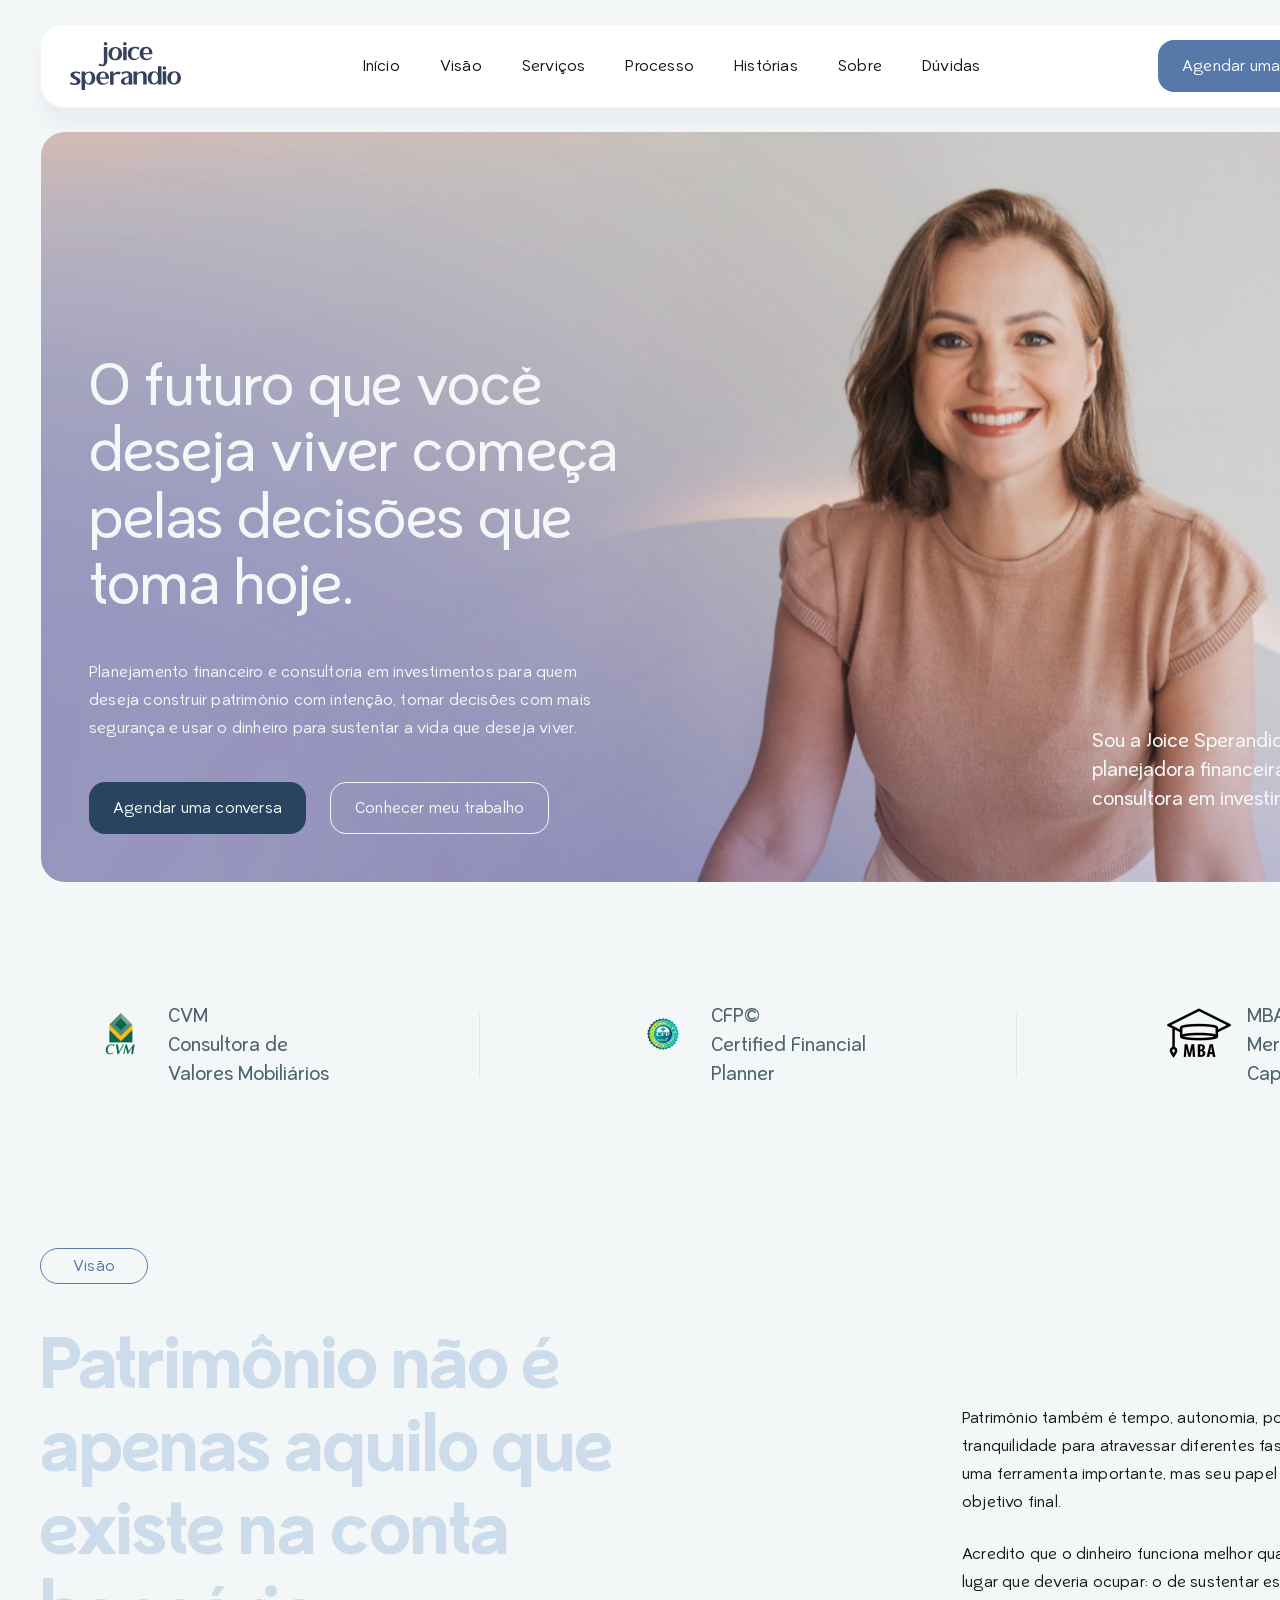
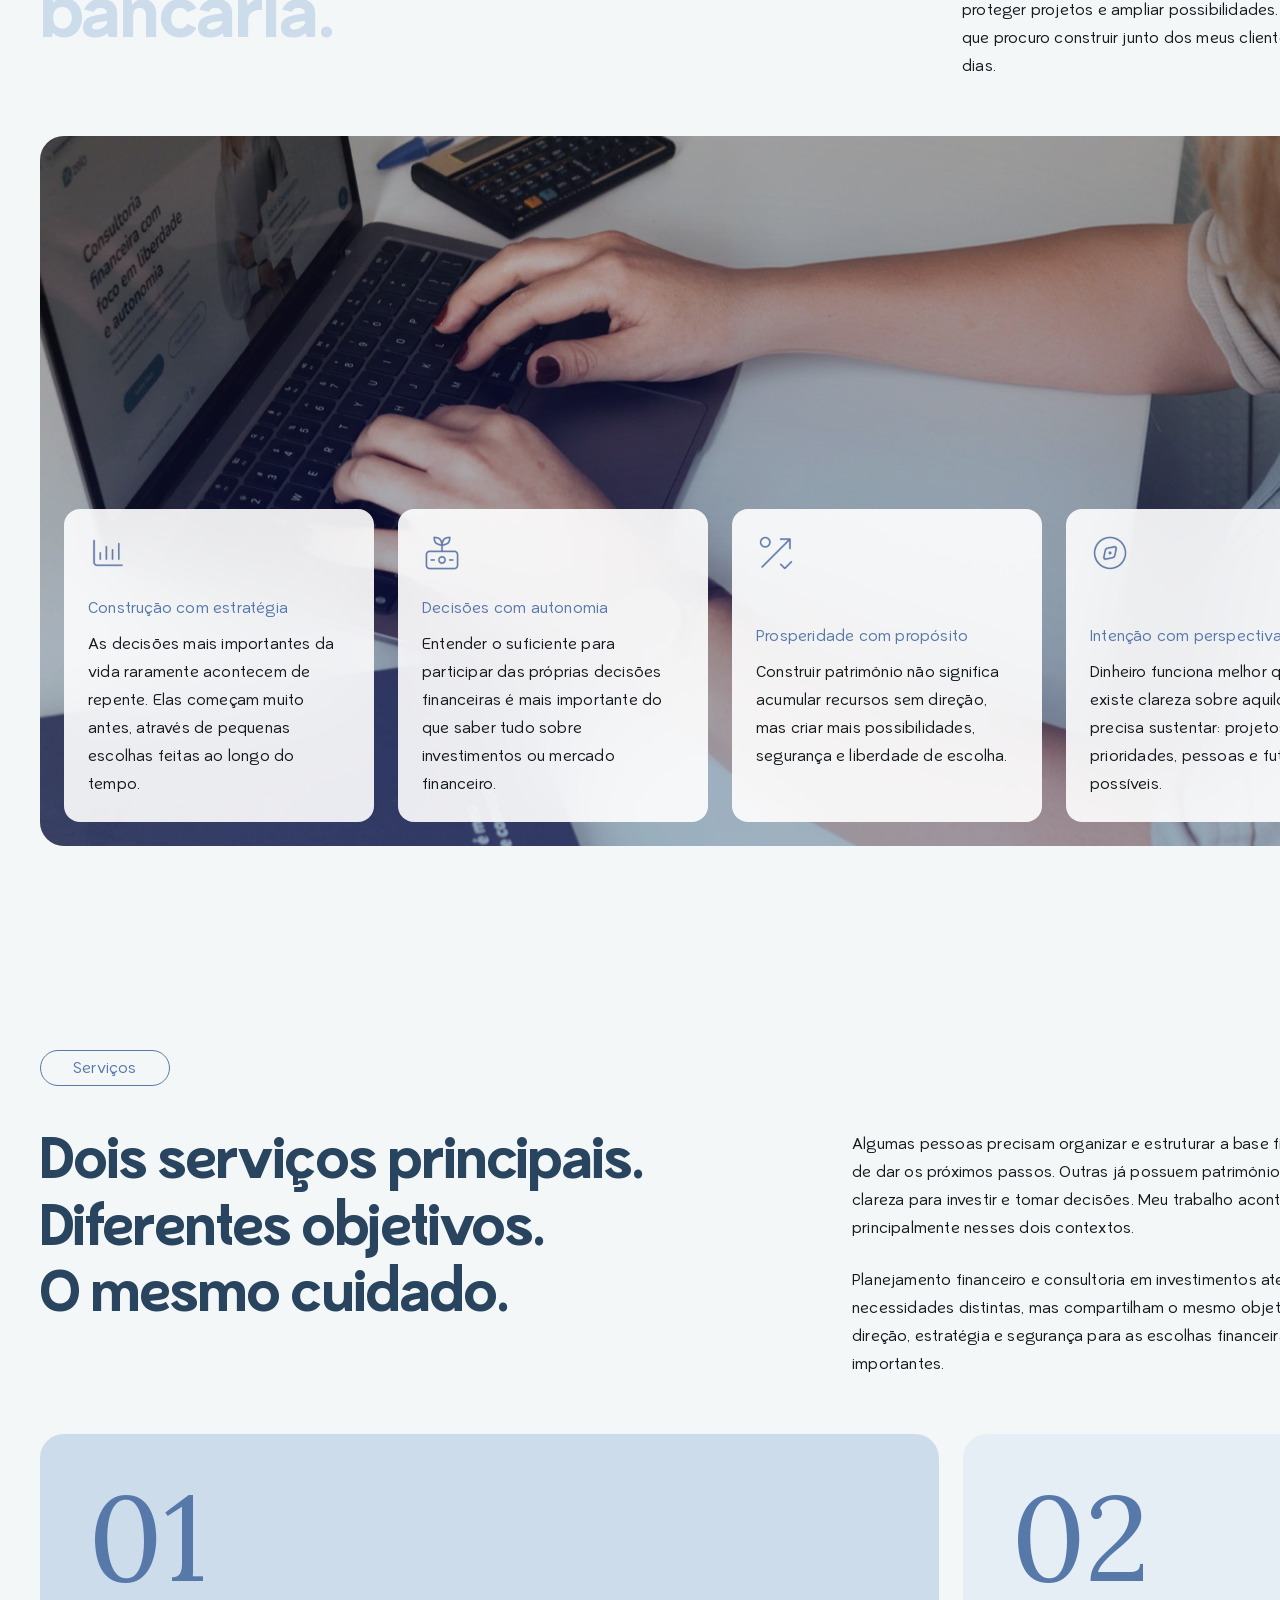
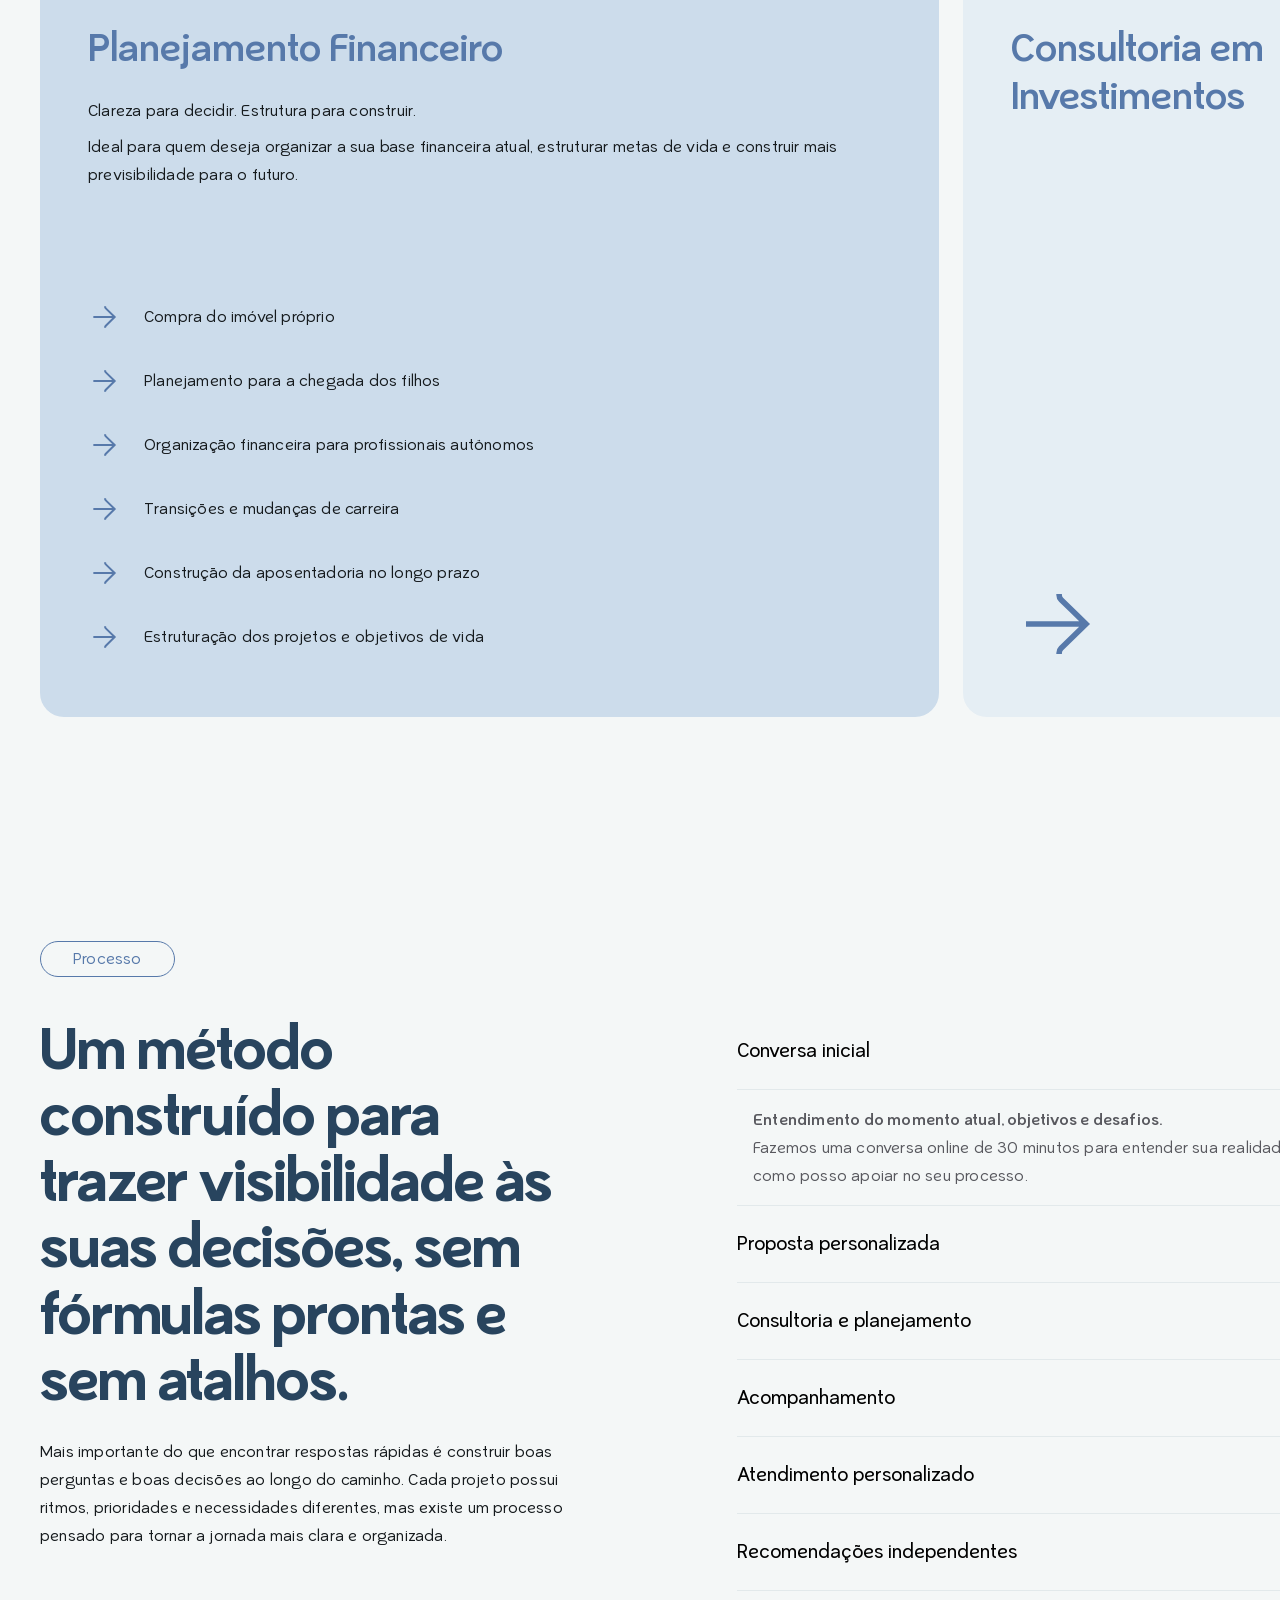
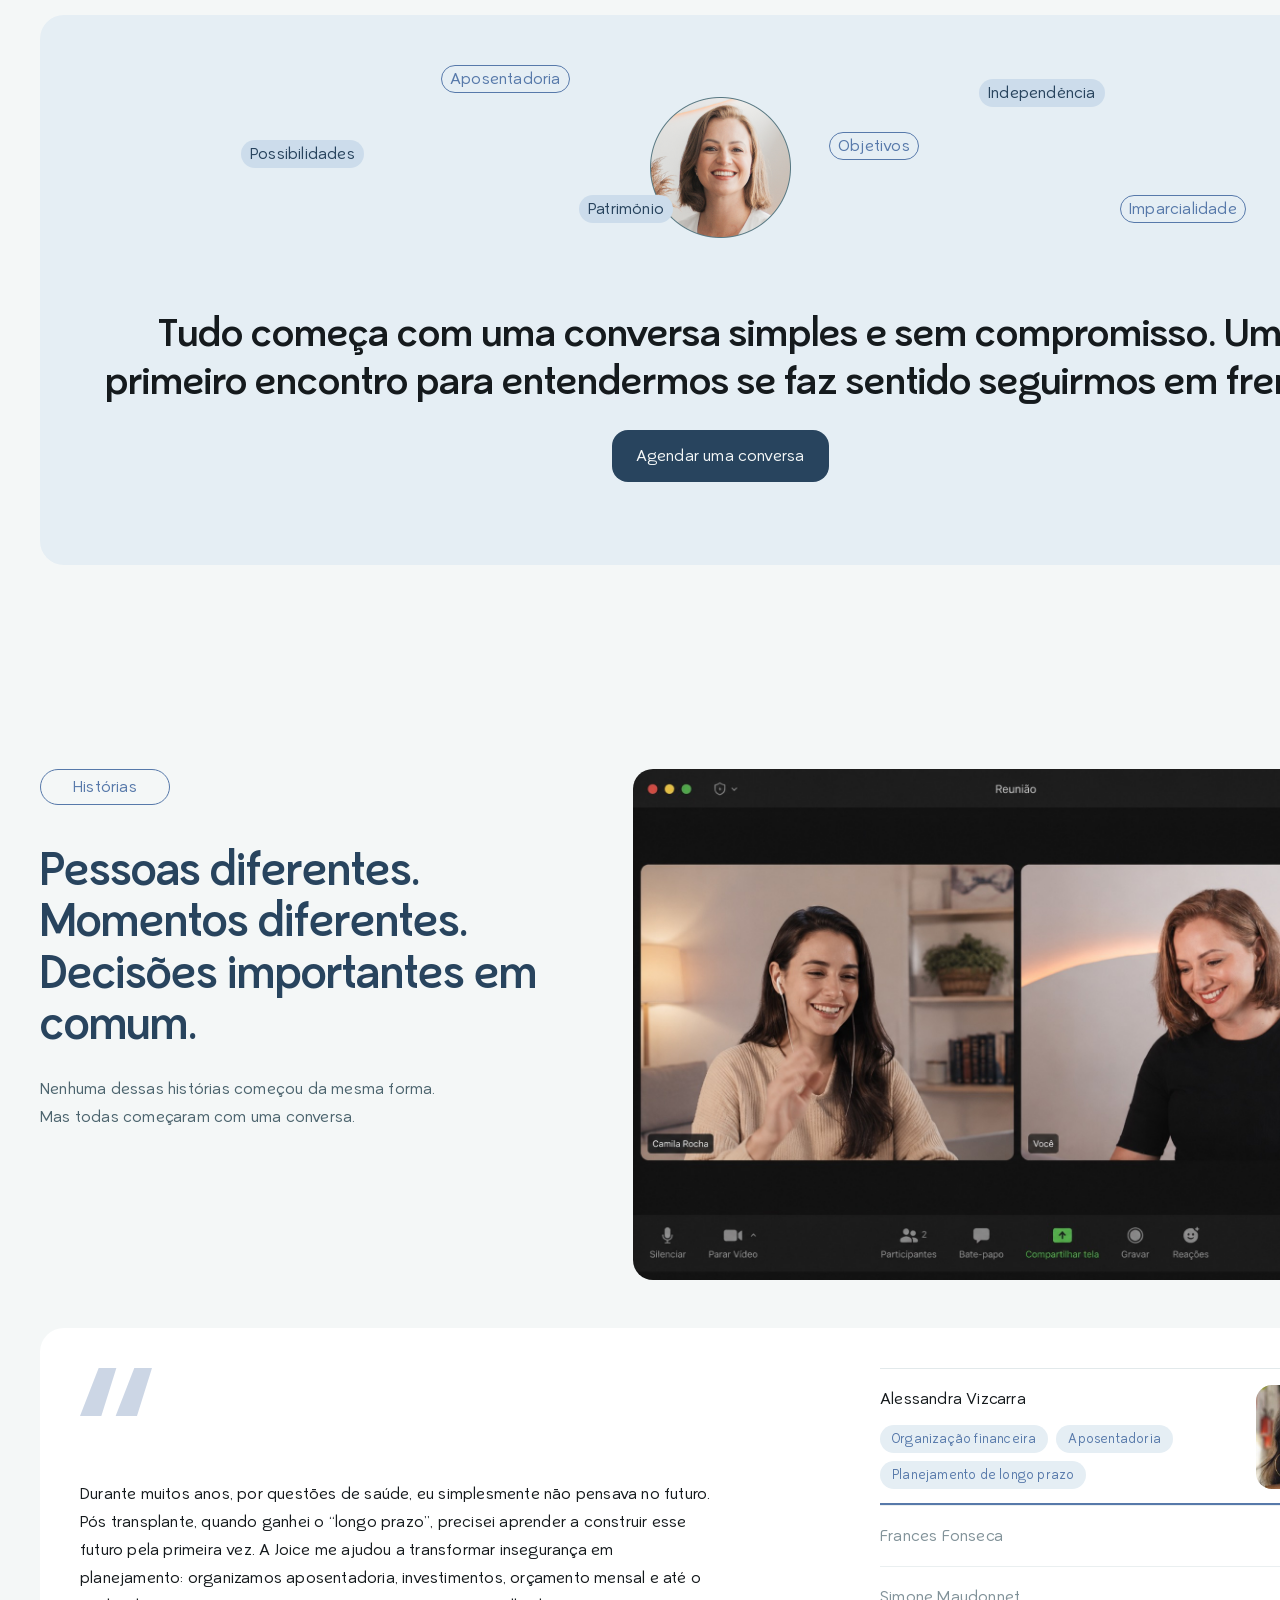
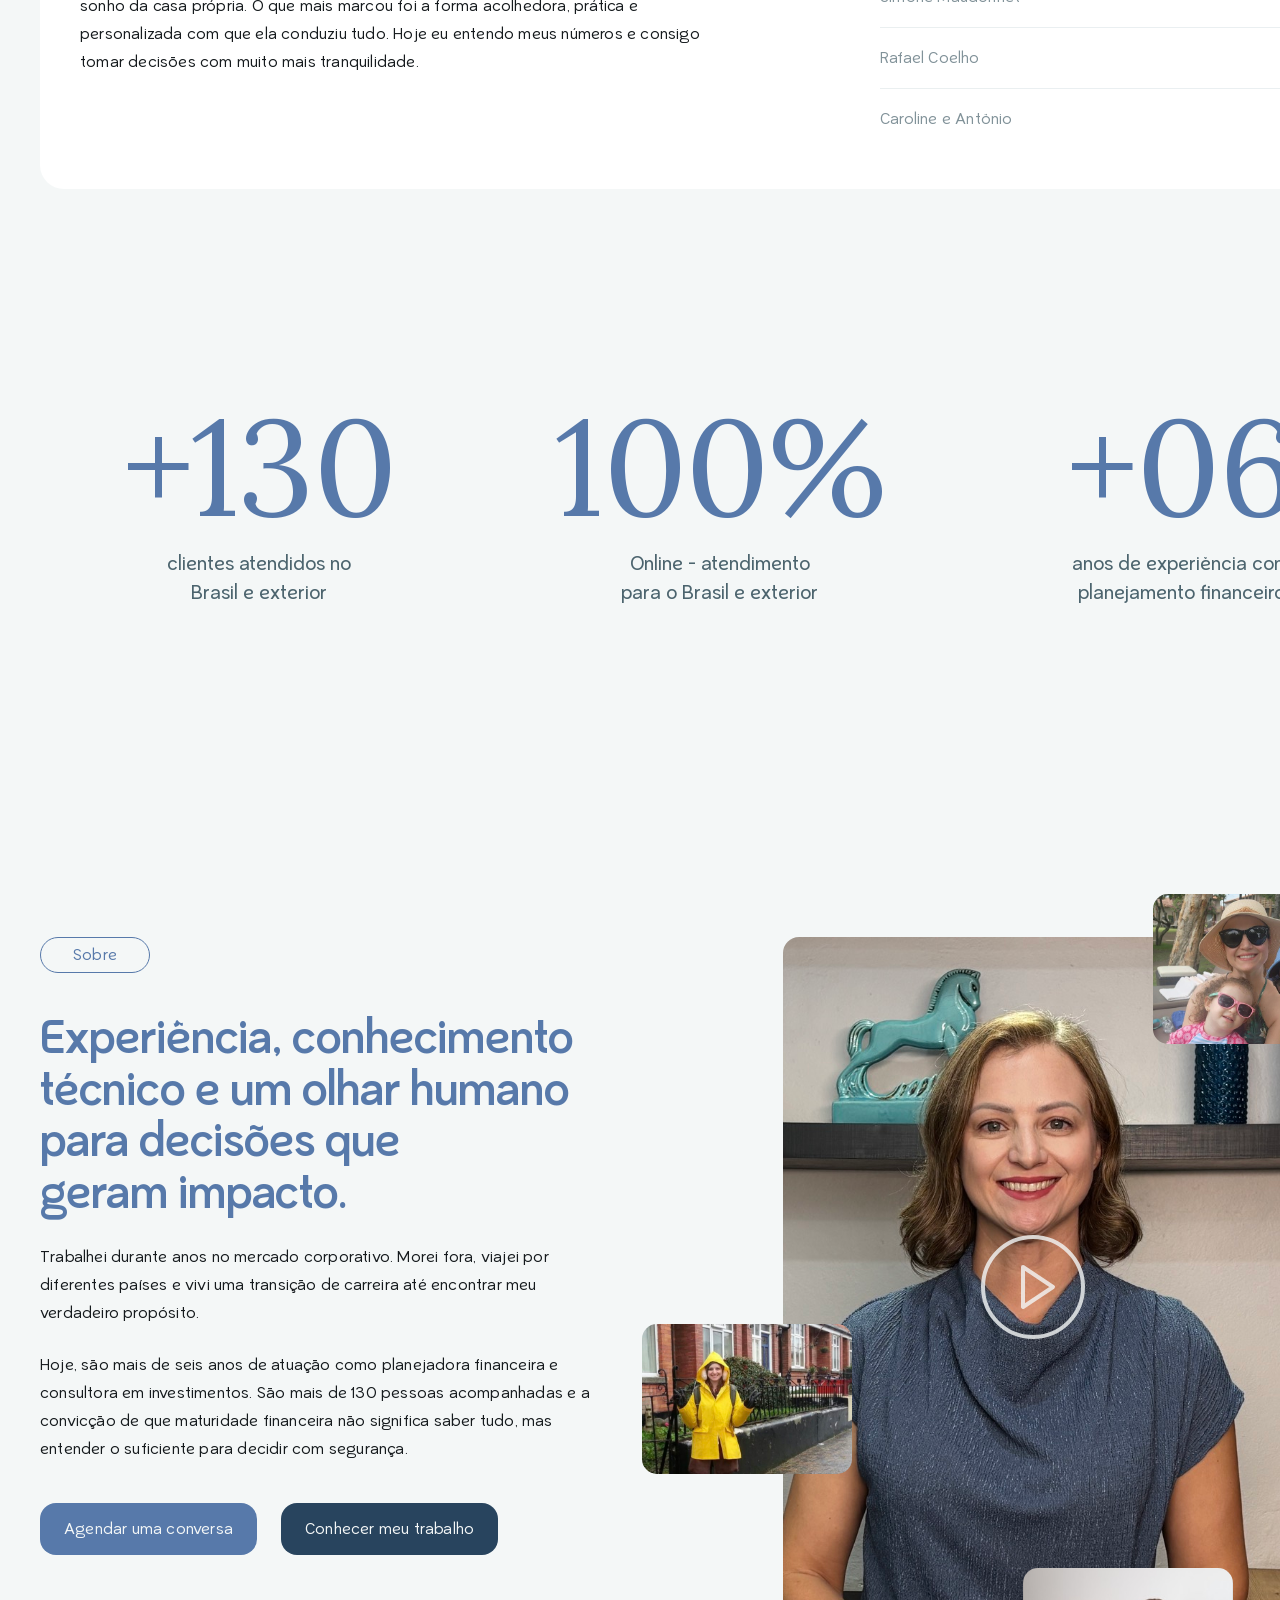
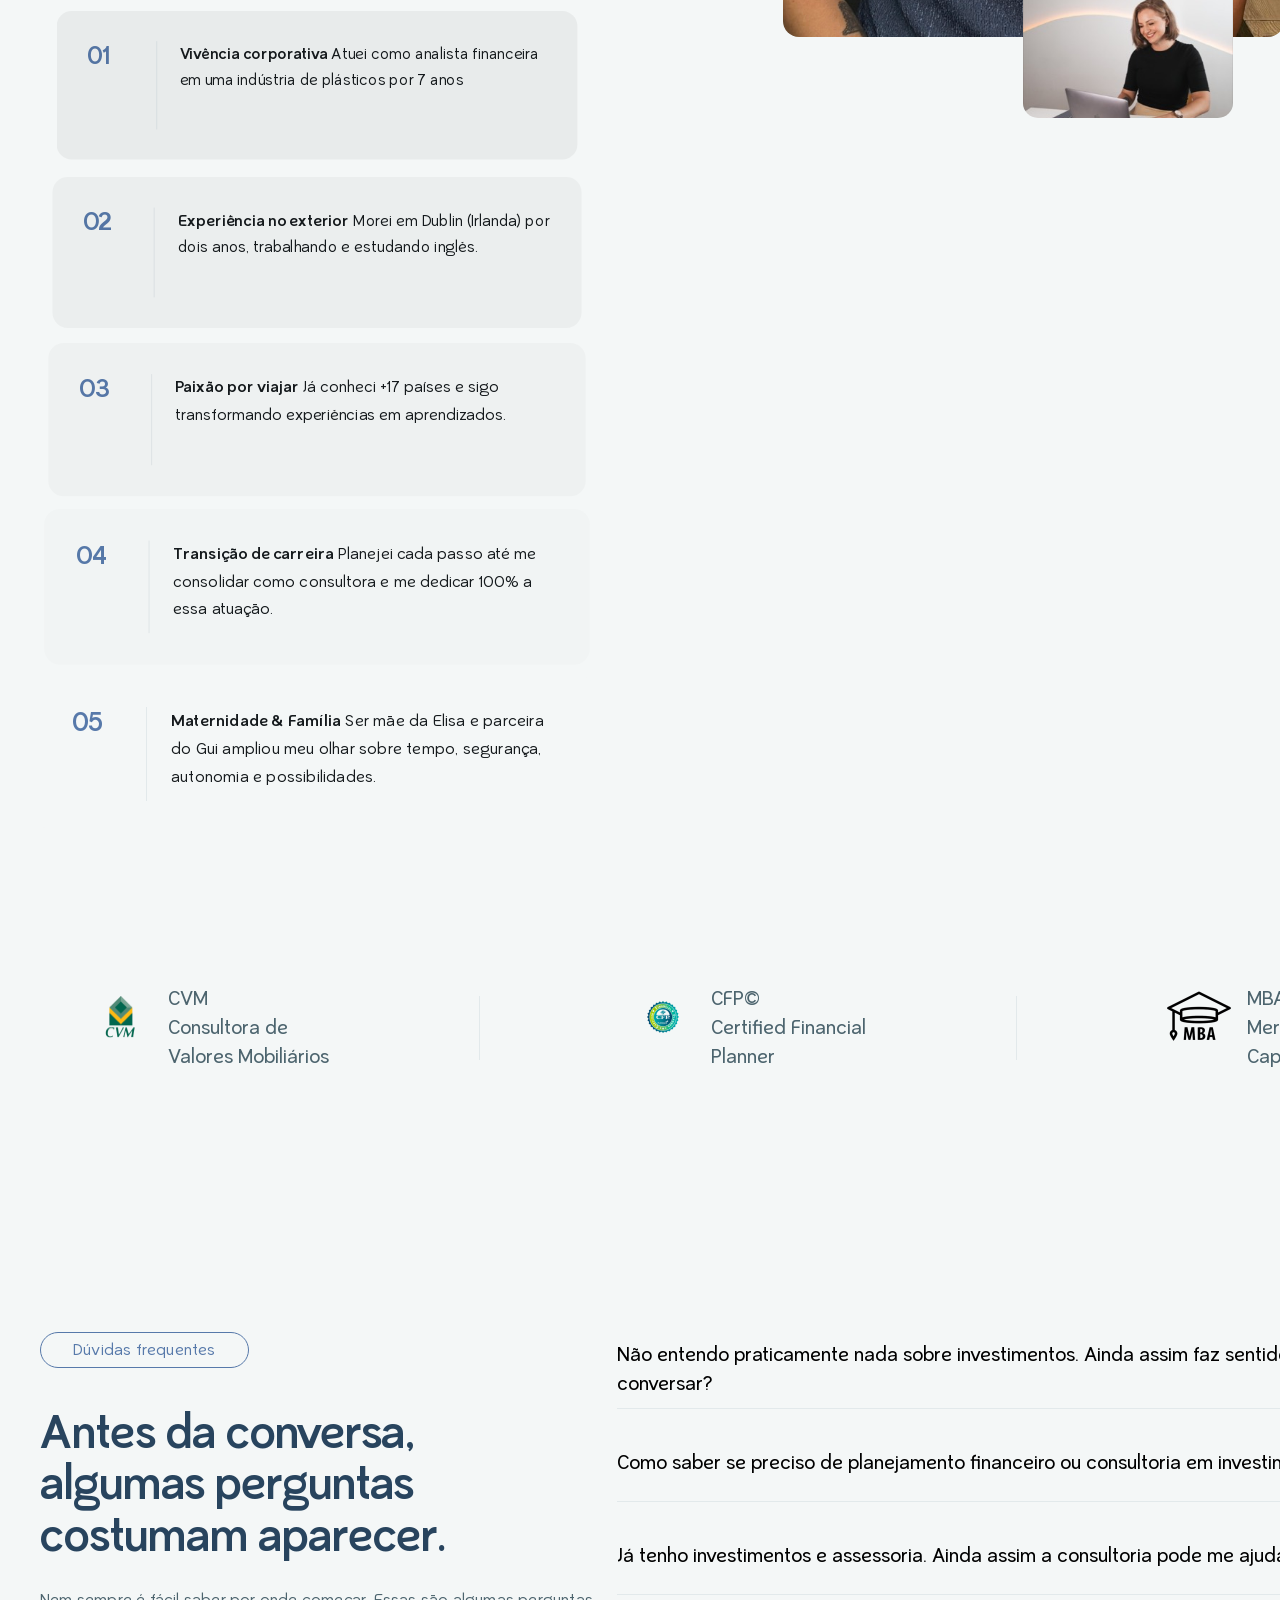
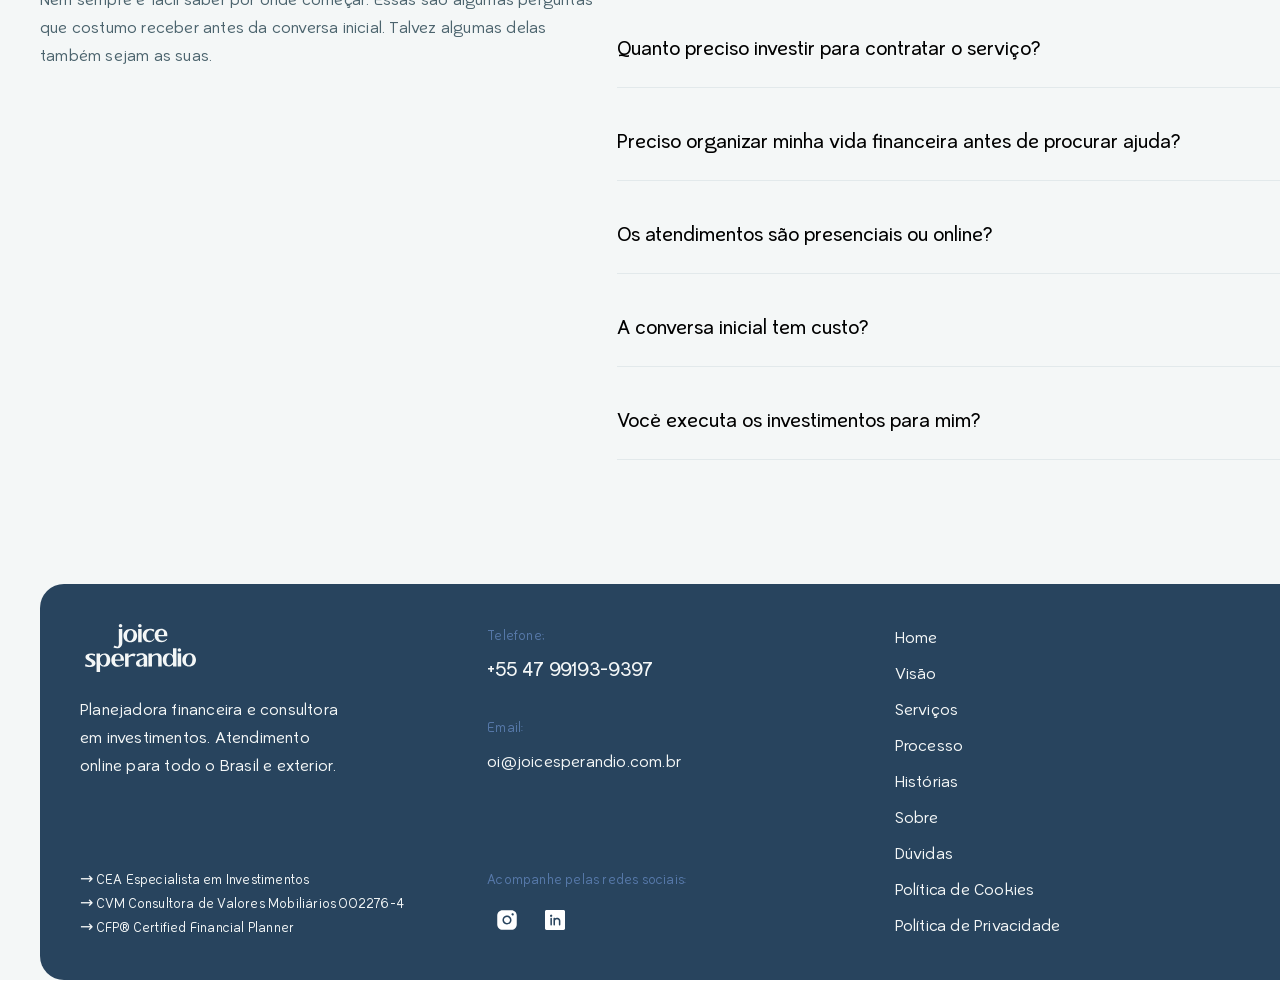
==== commit 604b7c08: "Put the author's face beside the story being read Each entry in the people list becomes two columns:" ====
--- a/poc/rawhtml/index.html
+++ b/poc/rawhtml/index.html
@@ -623,44 +623,64 @@
             <li aria-current="true"
               data-quote="Durante muitos anos, por questões de saúde, eu simplesmente não pensava no futuro. Pós transplante, quando ganhei o “longo prazo”, precisei aprender a construir esse futuro pela primeira vez. A Joice me ajudou a transformar insegurança em planejamento: organizamos aposentadoria, investimentos, orçamento mensal e até o sonho da casa própria. O que mais marcou foi a forma acolhedora, prática e personalizada com que ela conduziu tudo. Hoje eu entendo meus números e consigo tomar decisões com muito mais tranquilidade."
             >
-              Alessandra Vizcarra
-              <span class="depoimento__tags">
-                <span>Organização financeira</span>
-                <span>Aposentadoria</span>
-                <span>Planejamento de longo prazo</span>
+              <span class="depoimento__who">
+                Alessandra Vizcarra
+                <span class="depoimento__tags">
+                  <span>Organização financeira</span>
+                  <span>Aposentadoria</span>
+                  <span>Planejamento de longo prazo</span>
+                </span>
+              </span>
+              <span class="depoimento__photo">
+                <img src="assets/img/depoimento-alessandra.jpg" alt="" width="320" height="320" loading="lazy" />
               </span>
             </li>
             <!-- 318:7451 -->
             <li
               data-quote="Eu queria entender melhor meus investimentos e me tornar menos dependente de recomendações que nem sempre colocavam meus interesses em primeiro lugar. A Joice trouxe exatamente isso: uma visão independente, didática e extremamente clara sobre meu patrimônio e minhas possibilidades. Mais do que aprender sobre investimentos, saí da consultoria com autonomia para participar das minhas próprias decisões financeiras."
             >
-              Frances Fonseca
-              <span class="depoimento__tags">
-                <span>Consultoria em Investimentos</span>
-                <span>Decisões com Autonomia</span>
-                <span>Gestão Patrimonial</span>
+              <span class="depoimento__who">
+                Frances Fonseca
+                <span class="depoimento__tags">
+                  <span>Consultoria em Investimentos</span>
+                  <span>Decisões com Autonomia</span>
+                  <span>Gestão Patrimonial</span>
+                </span>
+              </span>
+              <span class="depoimento__photo">
+                <img src="assets/img/depoimento-frances.jpg" alt="" width="320" height="320" loading="lazy" />
               </span>
             </li>
             <!-- 318:7448 -->
             <li
               data-quote="Desde 2023, construímos uma parceria baseada em confiança, clareza e personalização. O trabalho da Joice trouxe mais organização para minha vida financeira e mais segurança para tomar decisões importantes. O que mais valorizo é justamente o olhar individual e a tranquilidade de contar com alguém que entende minha realidade e meus objetivos."
             >
-              Simone Maudonnet
-              <span class="depoimento__tags">
-                <span>Acompanhamento Contínuo</span>
-                <span>Relação de confiança</span>
-                <span>Planejamento de longo prazo</span>
+              <span class="depoimento__who">
+                Simone Maudonnet
+                <span class="depoimento__tags">
+                  <span>Acompanhamento Contínuo</span>
+                  <span>Relação de confiança</span>
+                  <span>Planejamento de longo prazo</span>
+                </span>
+              </span>
+              <span class="depoimento__photo">
+                <img src="assets/img/depoimento-simone.jpg" alt="" width="320" height="320" loading="lazy" />
               </span>
             </li>
             <!-- 318:7449 -->
             <li
               data-quote="Quando iniciamos a consultoria, buscávamos entender melhor nossa realidade financeira como casal e organizar nossos próximos passos. A Joice conduziu esse processo de forma extremamente didática e personalizada, nos ajudando a estruturar orçamento, investimentos e aposentadoria de maneira clara e possível para a nossa realidade. Saímos da consultoria com muito mais segurança para planejar o futuro."
             >
-              Rafael Coelho
-              <span class="depoimento__tags">
-                <span>Planejamento para Casais</span>
-                <span>Aposentadoria</span>
-                <span>Consultoria em Investimentos</span>
+              <span class="depoimento__who">
+                Rafael Coelho
+                <span class="depoimento__tags">
+                  <span>Planejamento para Casais</span>
+                  <span>Aposentadoria</span>
+                  <span>Consultoria em Investimentos</span>
+                </span>
+              </span>
+              <span class="depoimento__photo">
+                <img src="assets/img/depoimento-rafael.jpg" alt="" width="320" height="320" loading="lazy" />
               </span>
             </li>
             <!-- No node id: this one is not in the .fig at all. Supplied by
@@ -669,11 +689,16 @@
             <li
               data-quote="O trabalho da Joice nos trouxe clareza e segurança em um momento de muitas mudanças na nossa vida. Ela fez questão de incluir nós dois em cada etapa, traduzindo o planejamento de forma simples e respeitando nossa rotina como pais de um bebê. O diferencial foi justamente esse olhar próximo e acolhedor, que nos ajudou a enxergar possibilidades, organizar prioridades e transformar nossos projetos em planos possíveis."
             >
-              Caroline e Antônio
-              <span class="depoimento__tags">
-                <span>Planejamento para Casais</span>
-                <span>Organização de Prioridades</span>
-                <span>Planejamento Familiar</span>
+              <span class="depoimento__who">
+                Caroline e Antônio
+                <span class="depoimento__tags">
+                  <span>Planejamento para Casais</span>
+                  <span>Organização de Prioridades</span>
+                  <span>Planejamento Familiar</span>
+                </span>
+              </span>
+              <span class="depoimento__photo">
+                <img src="assets/img/depoimento-caroline.jpg" alt="" width="320" height="320" loading="lazy" />
               </span>
             </li>
           </ul>
--- a/poc/rawhtml/styles/sections.css
+++ b/poc/rawhtml/styles/sections.css
@@ -1037,8 +1037,37 @@
     cursor: pointer;
   }
 
+  /* Only the entry being read is two columns — name and tags on the left,
+     the author on the right. The four others are a single name and are
+     byte-for-byte what they were before the photo existed.
+
+     The row's height is the TEXT column's, and the photo follows it: with
+     `stretch` the grid row is already the max of the two, so nothing here
+     has to name a height and there is no second number to keep in step with
+     the tags' reservation below. Only the photo's width is declared, and
+     width does not depend on height. */
   .depoimento__people li[aria-current="true"] {
     color: var(--color-ink);
+    display: grid;
+    grid-template-columns: minmax(0, 1fr) auto;
+    column-gap: var(--size-16);
+    align-items: start;
+  }
+
+  .depoimento__photo {
+    inline-size: 104px;
+    block-size: 104px;
+    overflow: hidden;
+    border-radius: var(--radius-md);
+  }
+
+  /* On the wrapper, never on the `li`: the countdown bar is an absolutely
+     positioned `::after` on the row, and clipping the row would clip it. */
+  .depoimento__photo img {
+    inline-size: 100%;
+    block-size: 100%;
+    object-fit: cover;
+    display: block;
   }
 
   .depoimento__tags {
@@ -1062,7 +1091,8 @@
      `display: none` rather than not rendering them: every set stays in the
      HTML and in the crawlable response, which is the rule the whole build
      follows for the FAQ answers and the quotes themselves. */
-  .depoimento__people li:not([aria-current="true"]) .depoimento__tags {
+  .depoimento__people li:not([aria-current="true"]) .depoimento__tags,
+  .depoimento__people li:not([aria-current="true"]) .depoimento__photo {
     display: none;
   }
 
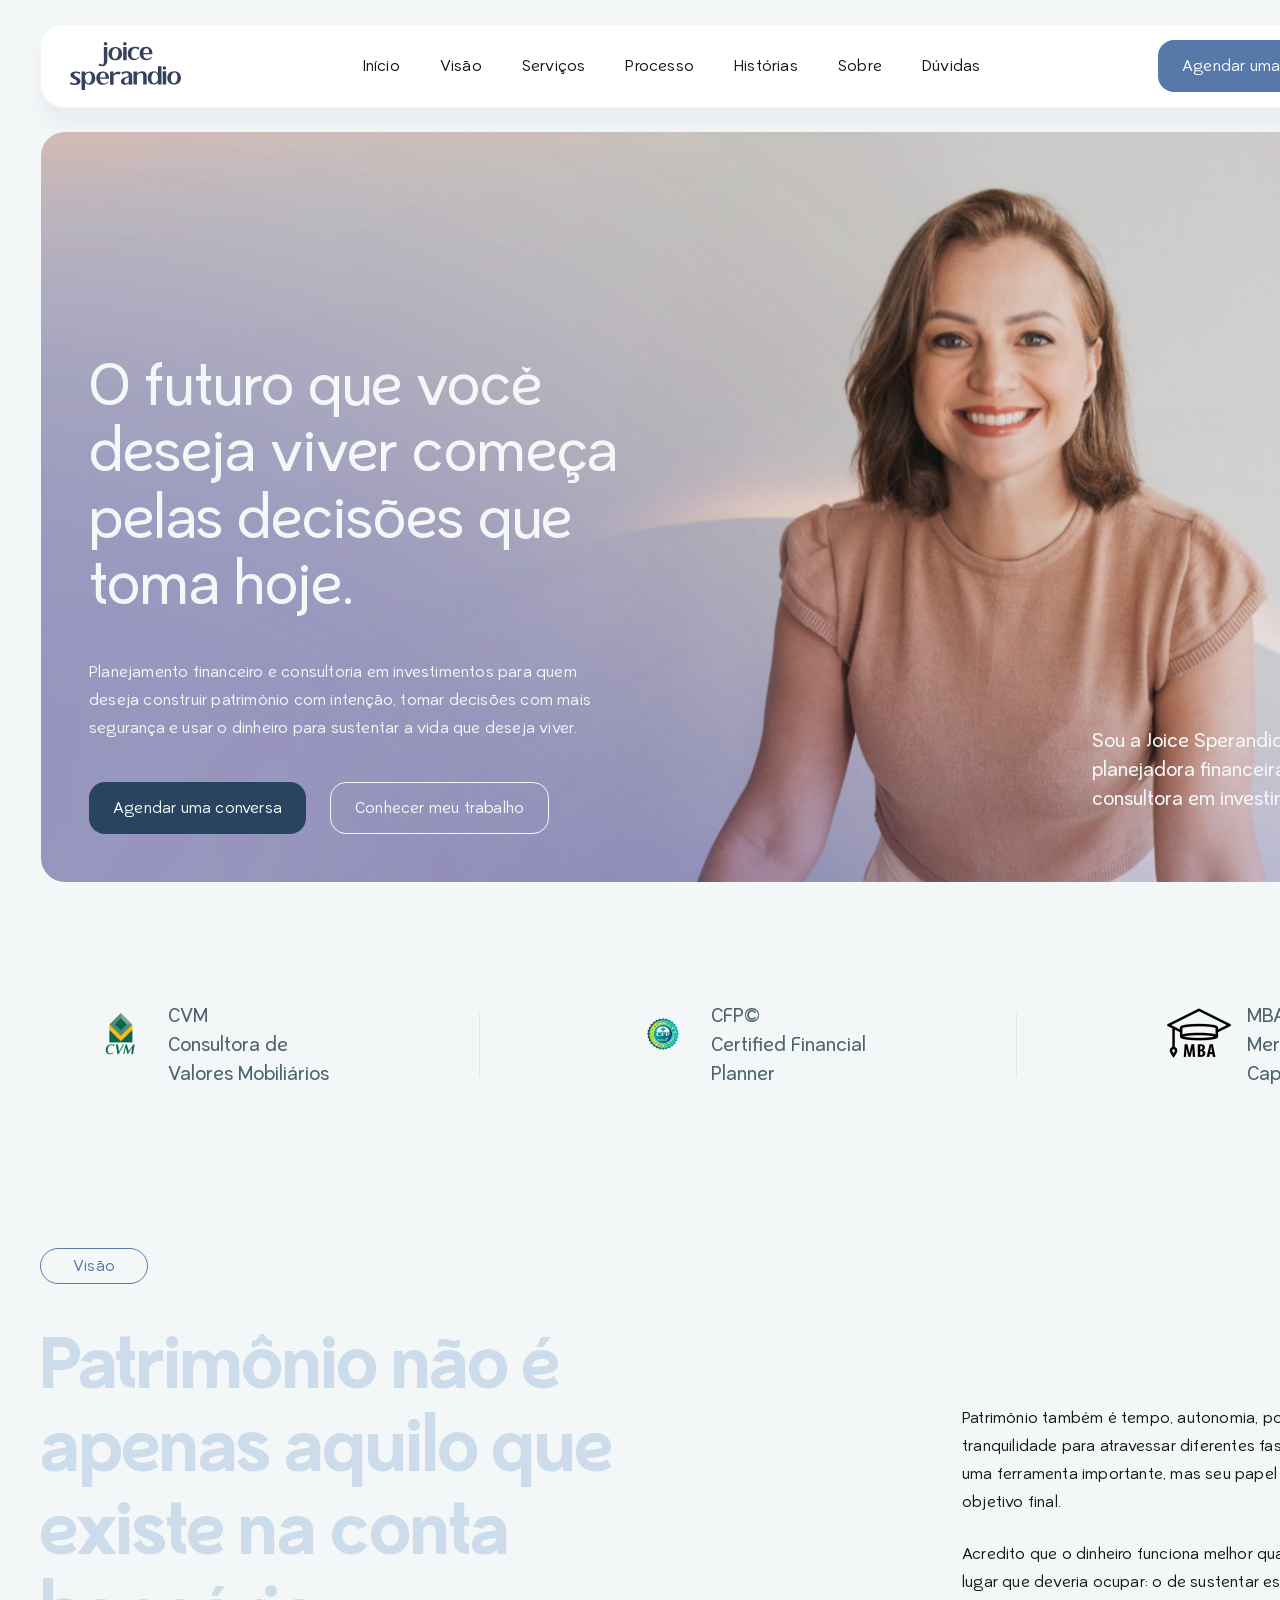
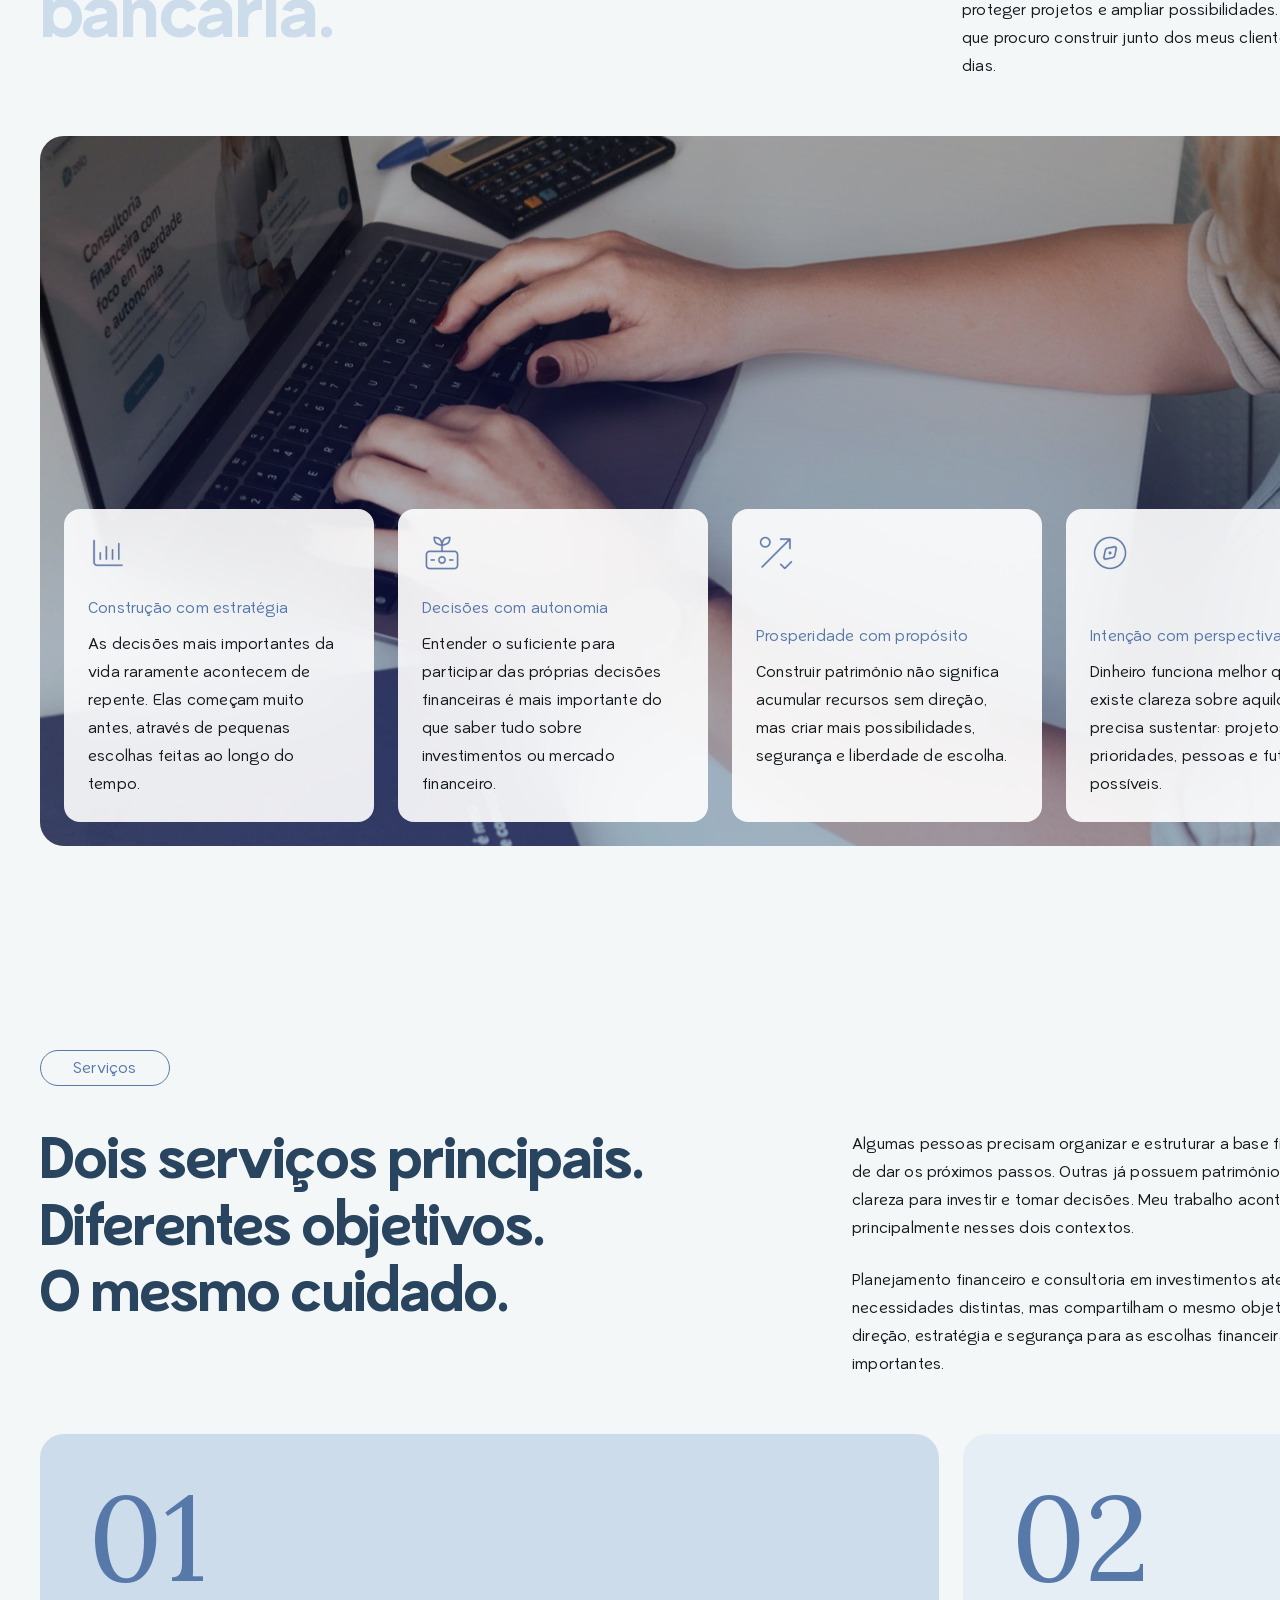
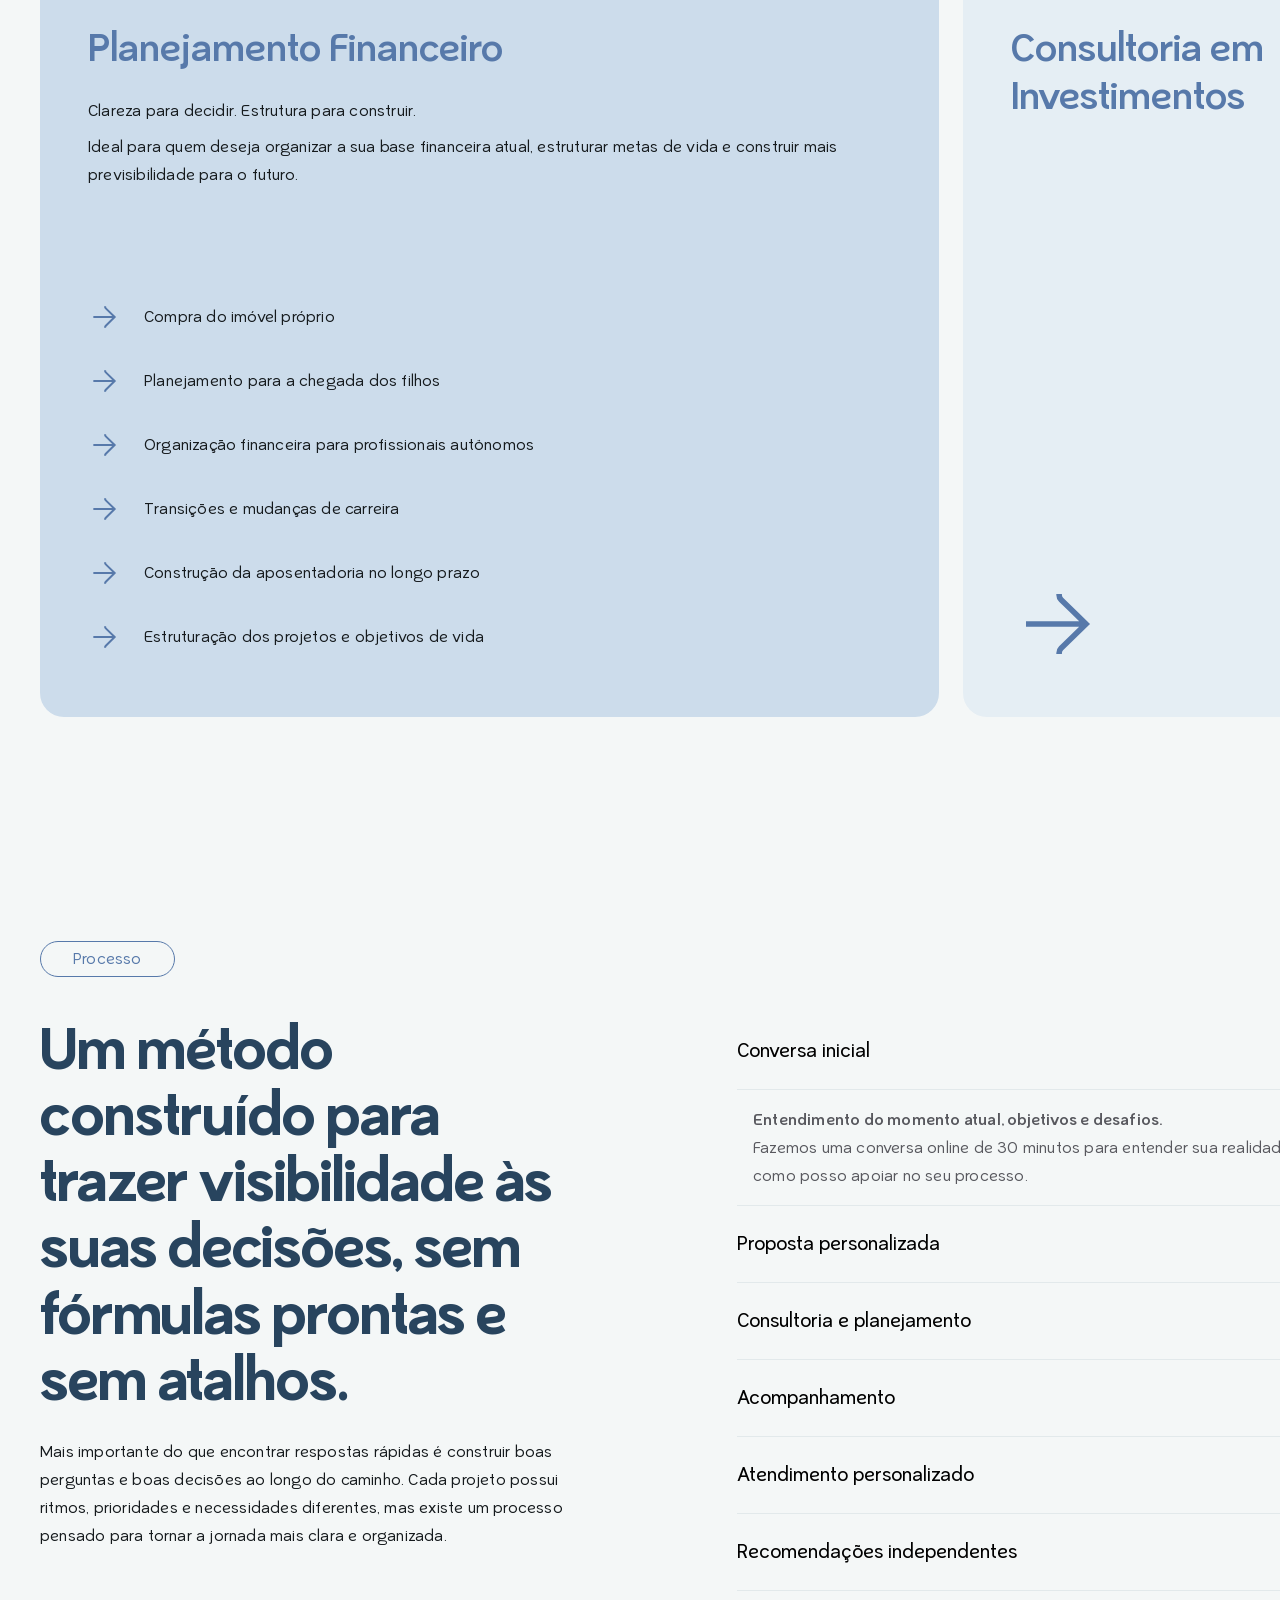
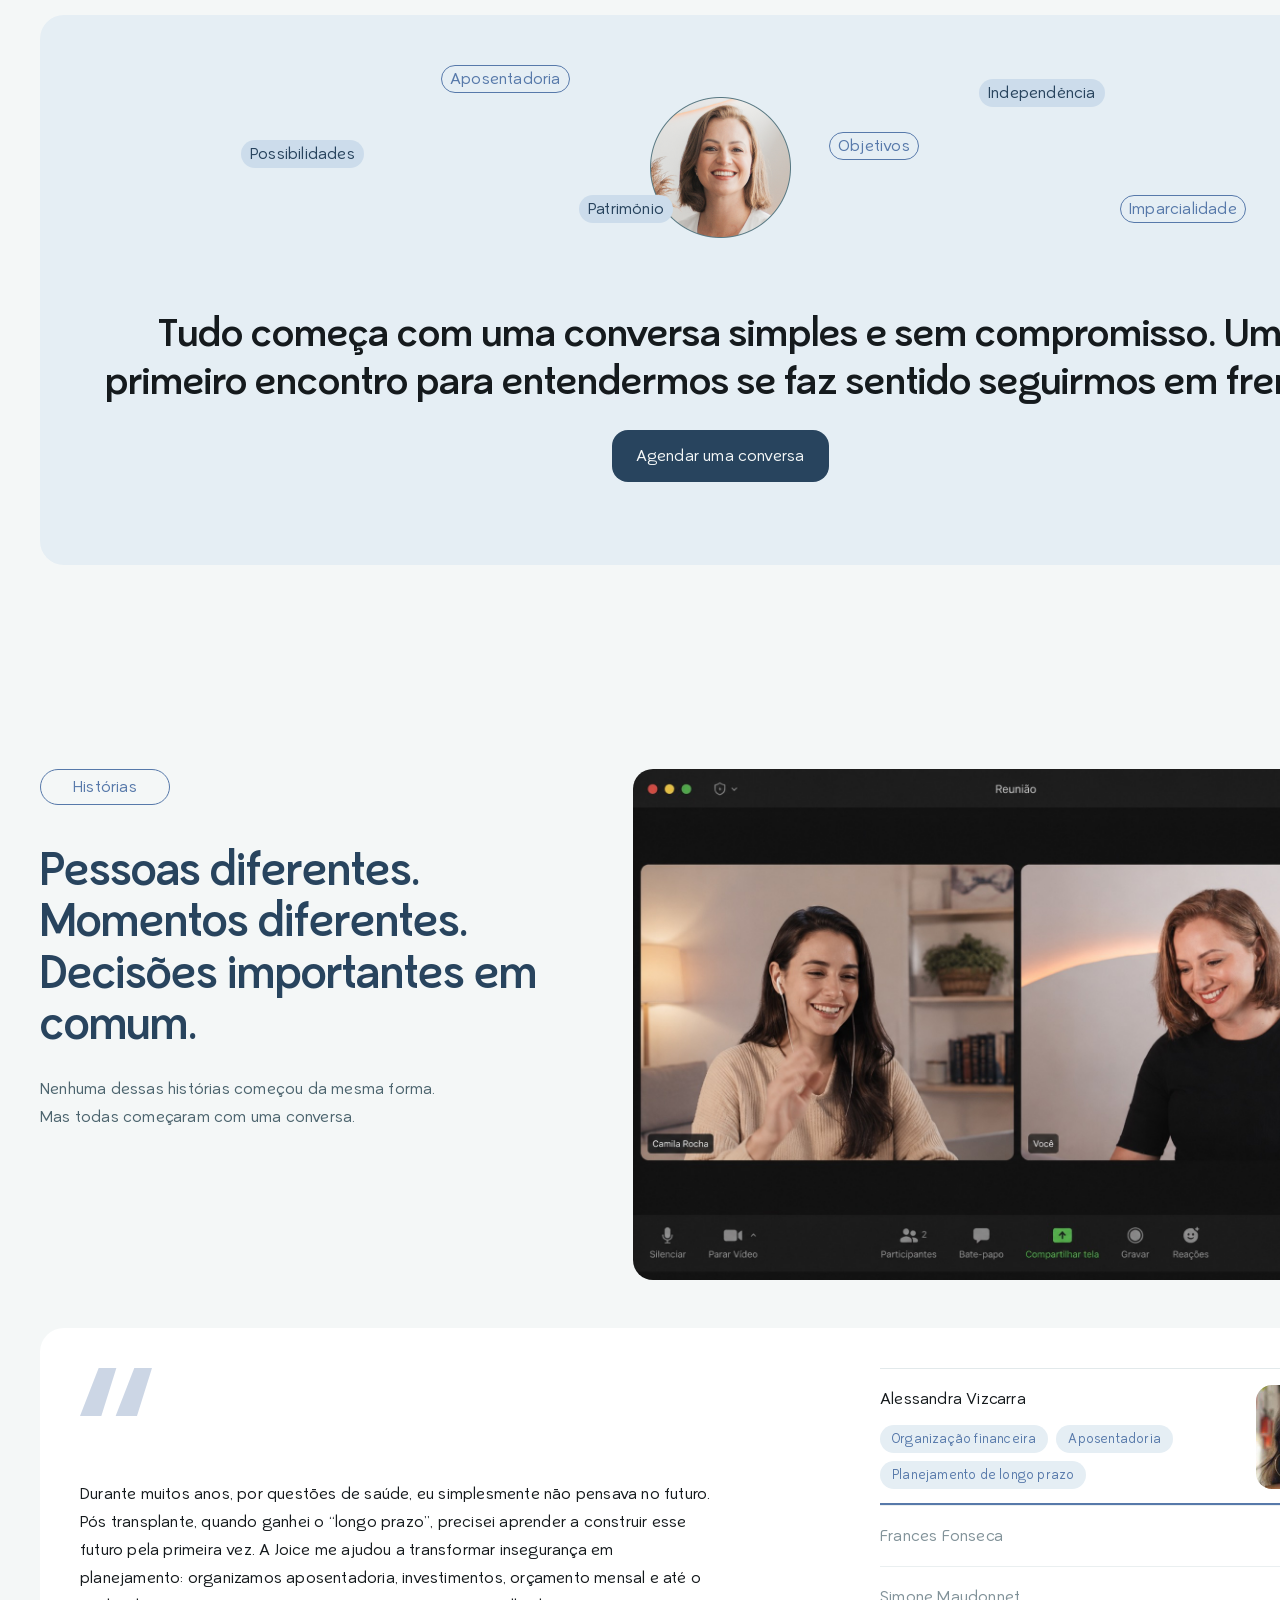
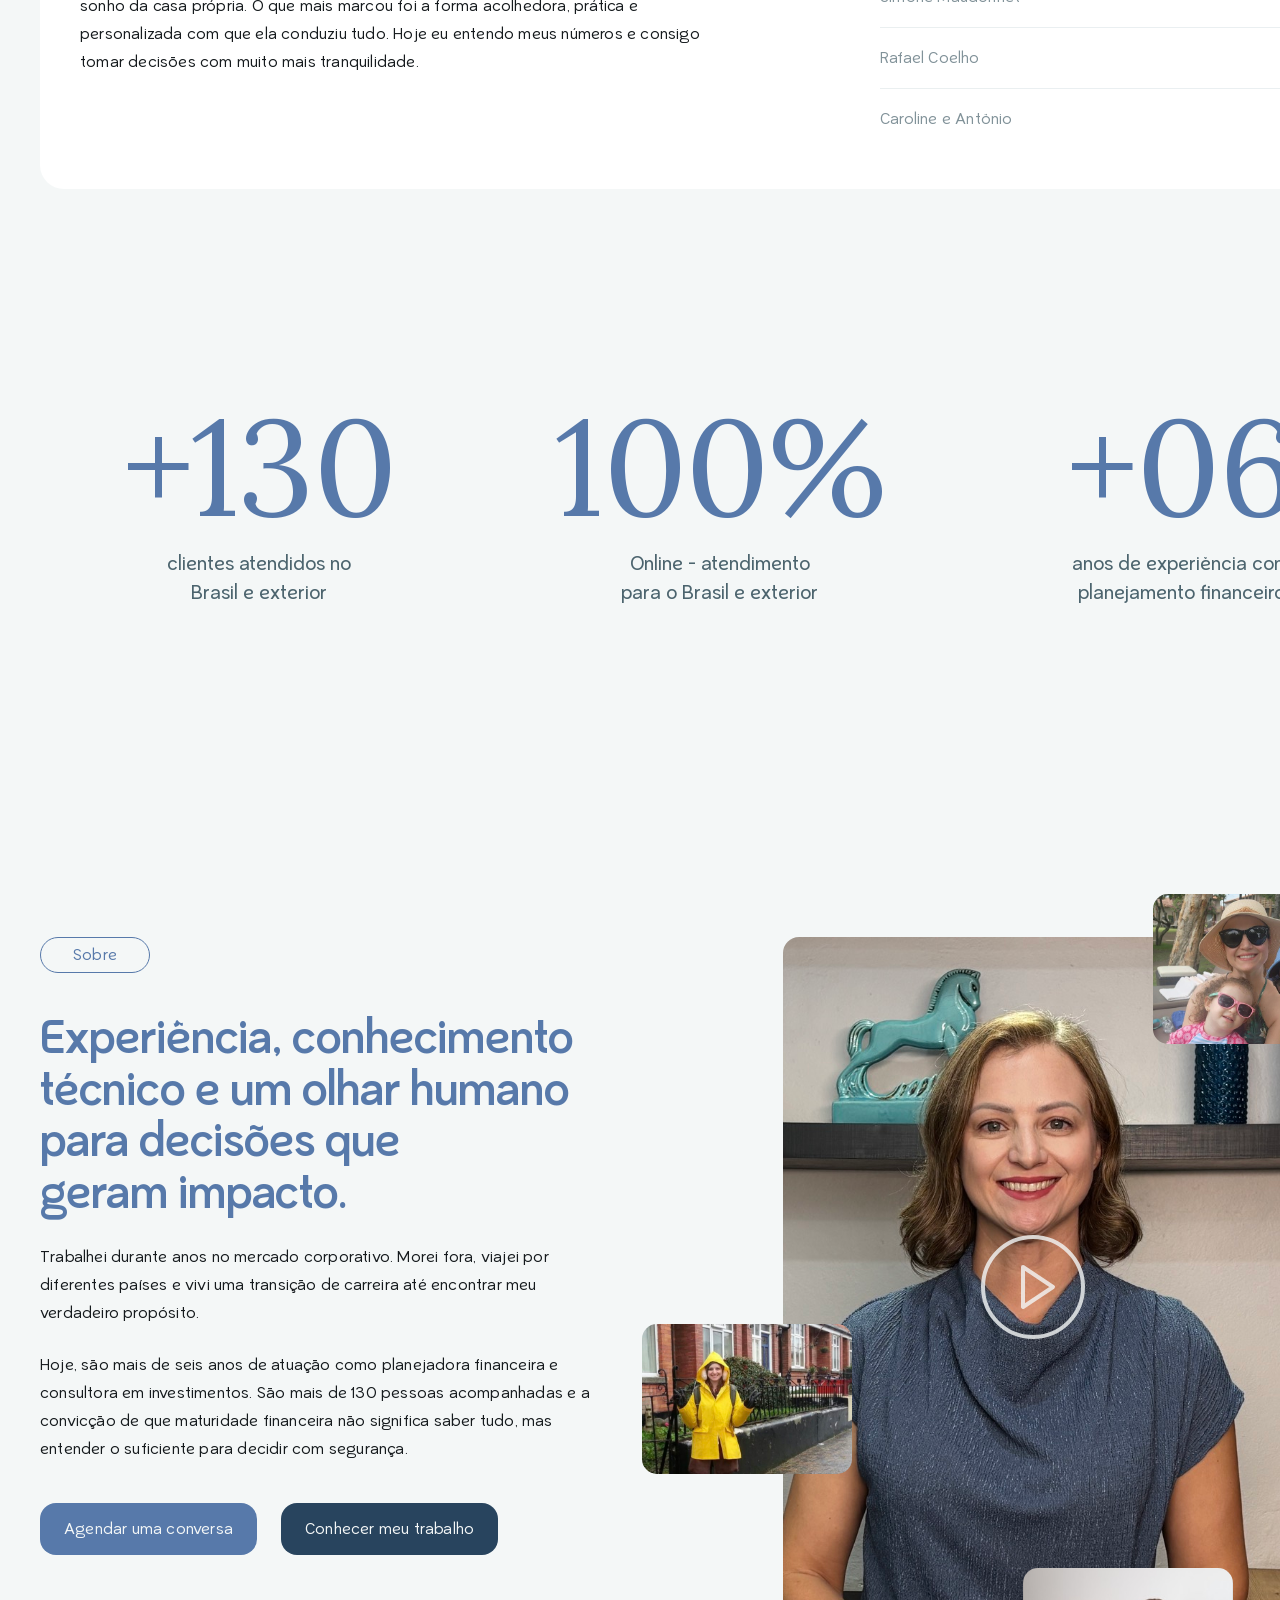
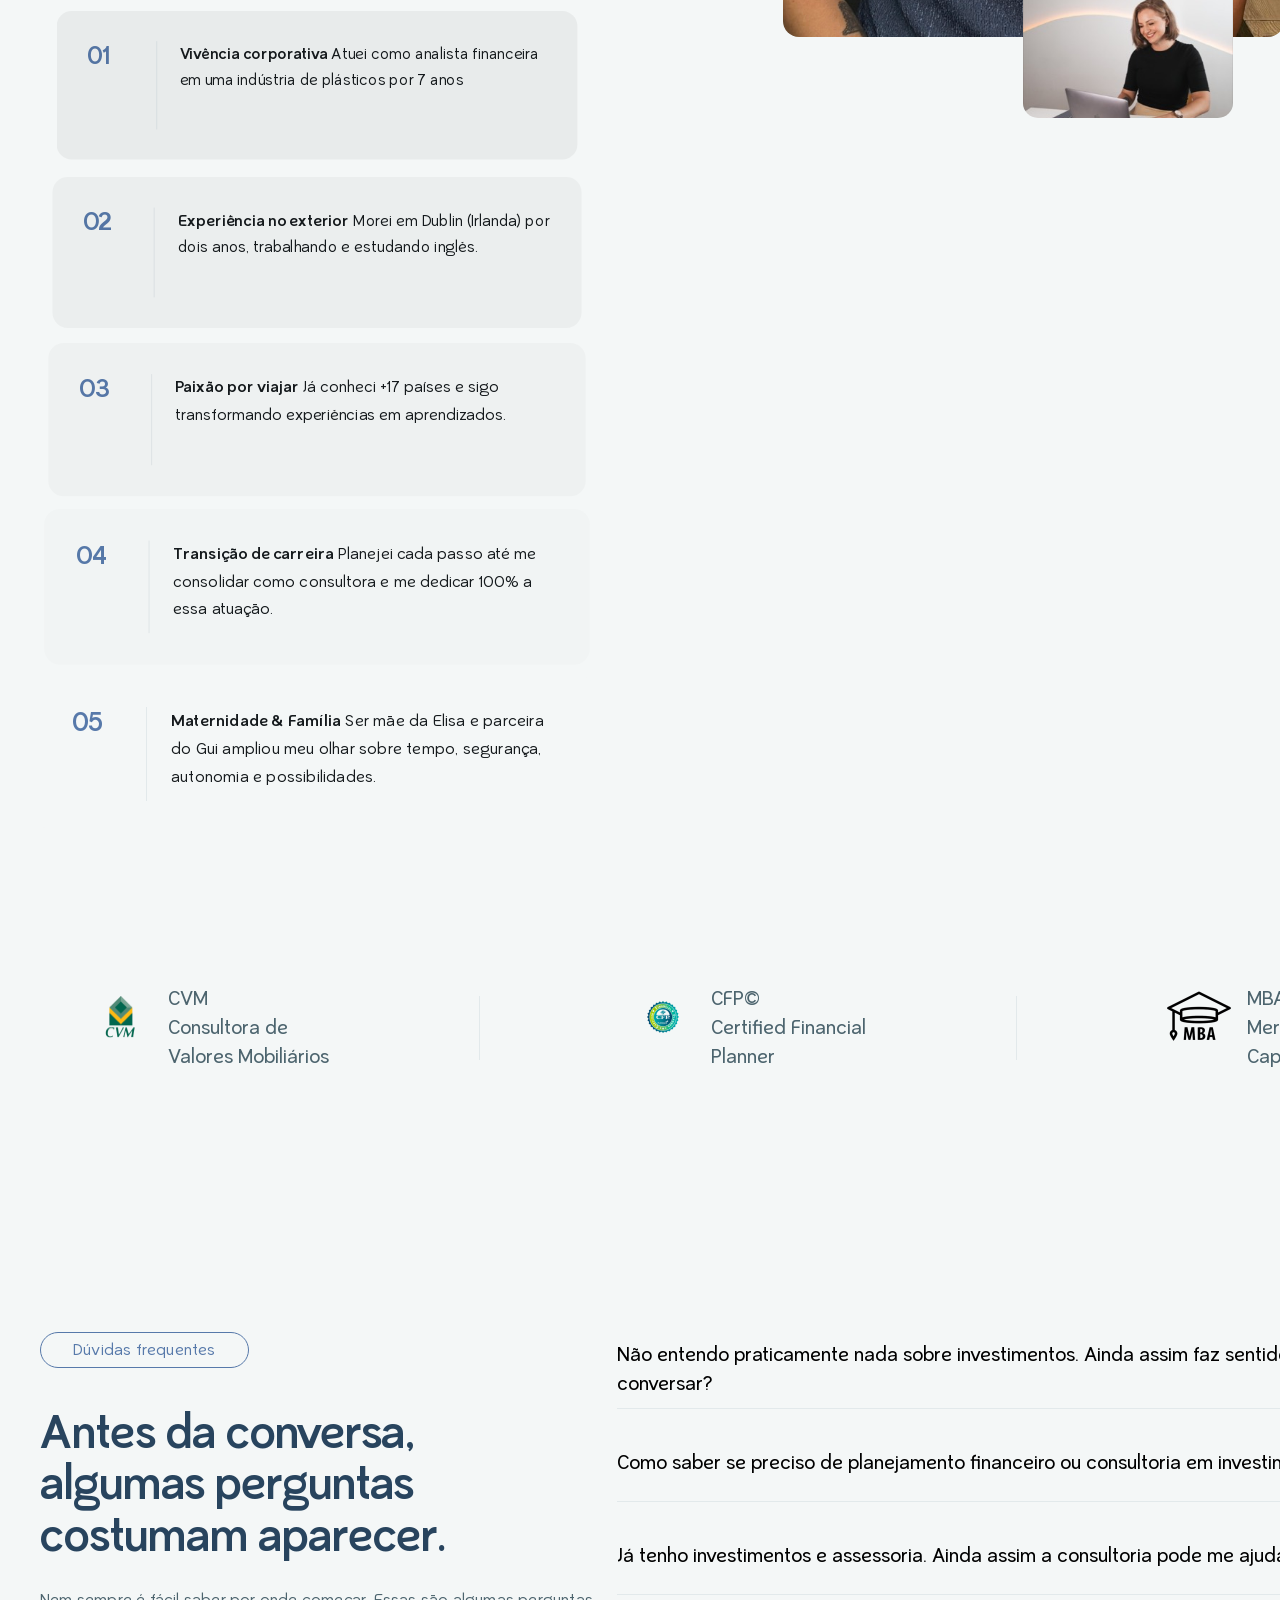
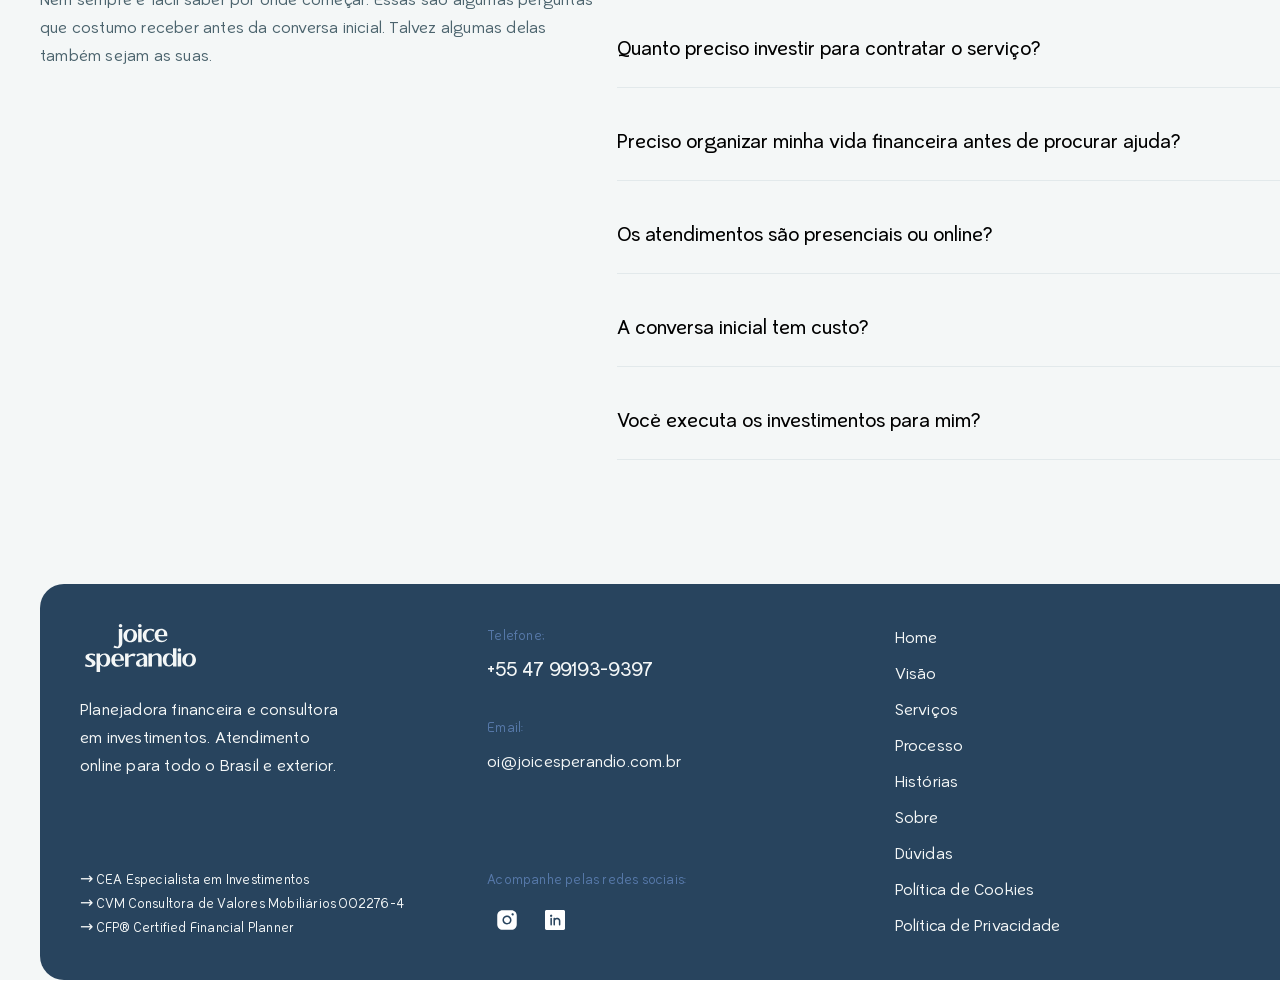
==== commit 4258ab42: "Halve the author photos' weight without giving up the retina pass 79K down to 34K across the five, b" ====
--- a/poc/rawhtml/index.html
+++ b/poc/rawhtml/index.html
@@ -632,7 +632,7 @@
                 </span>
               </span>
               <span class="depoimento__photo">
-                <img src="assets/img/depoimento-alessandra.jpg" alt="" width="320" height="320" loading="lazy" />
+                <img src="assets/img/depoimento-alessandra.jpg" alt="" width="208" height="208" loading="lazy" />
               </span>
             </li>
             <!-- 318:7451 -->
@@ -648,7 +648,7 @@
                 </span>
               </span>
               <span class="depoimento__photo">
-                <img src="assets/img/depoimento-frances.jpg" alt="" width="320" height="320" loading="lazy" />
+                <img src="assets/img/depoimento-frances.jpg" alt="" width="208" height="208" loading="lazy" />
               </span>
             </li>
             <!-- 318:7448 -->
@@ -664,7 +664,7 @@
                 </span>
               </span>
               <span class="depoimento__photo">
-                <img src="assets/img/depoimento-simone.jpg" alt="" width="320" height="320" loading="lazy" />
+                <img src="assets/img/depoimento-simone.jpg" alt="" width="208" height="208" loading="lazy" />
               </span>
             </li>
             <!-- 318:7449 -->
@@ -680,7 +680,7 @@
                 </span>
               </span>
               <span class="depoimento__photo">
-                <img src="assets/img/depoimento-rafael.jpg" alt="" width="320" height="320" loading="lazy" />
+                <img src="assets/img/depoimento-rafael.jpg" alt="" width="208" height="208" loading="lazy" />
               </span>
             </li>
             <!-- No node id: this one is not in the .fig at all. Supplied by
@@ -698,7 +698,7 @@
                 </span>
               </span>
               <span class="depoimento__photo">
-                <img src="assets/img/depoimento-caroline.jpg" alt="" width="320" height="320" loading="lazy" />
+                <img src="assets/img/depoimento-caroline.jpg" alt="" width="208" height="208" loading="lazy" />
               </span>
             </li>
           </ul>
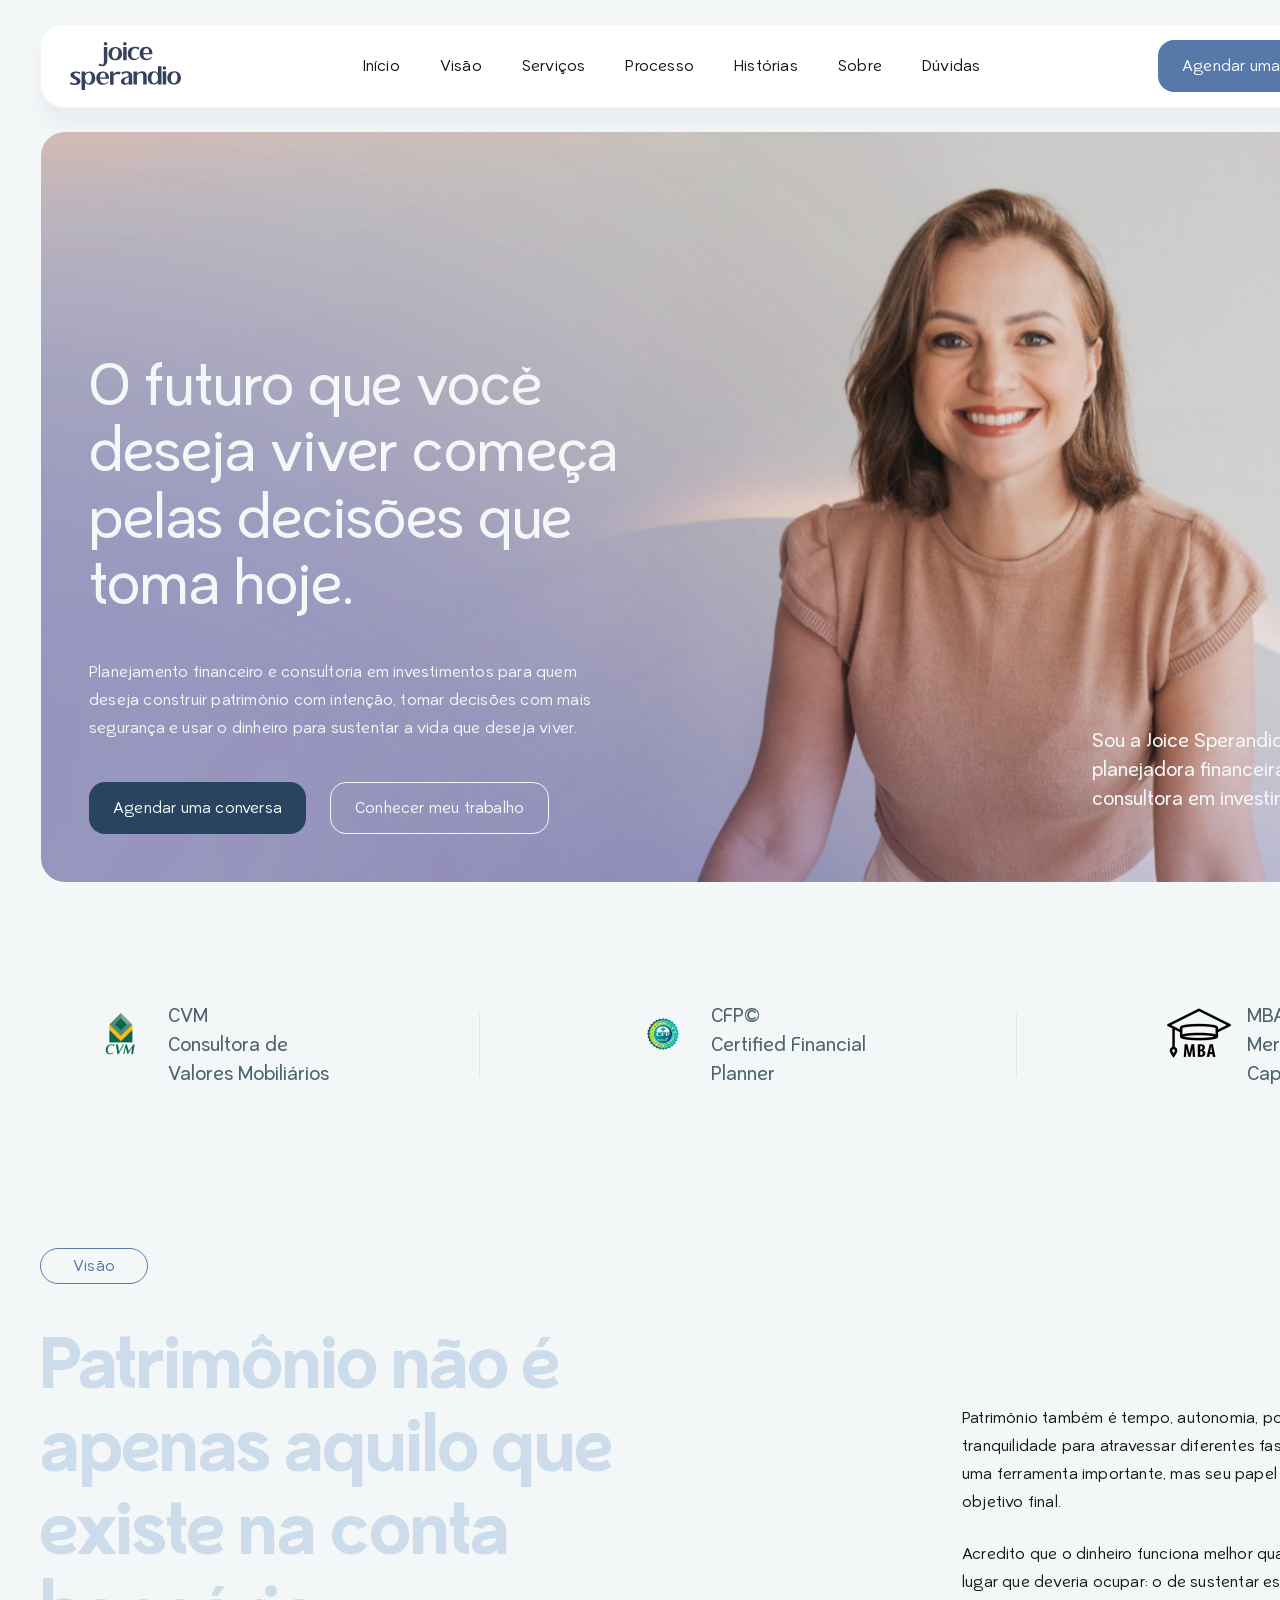
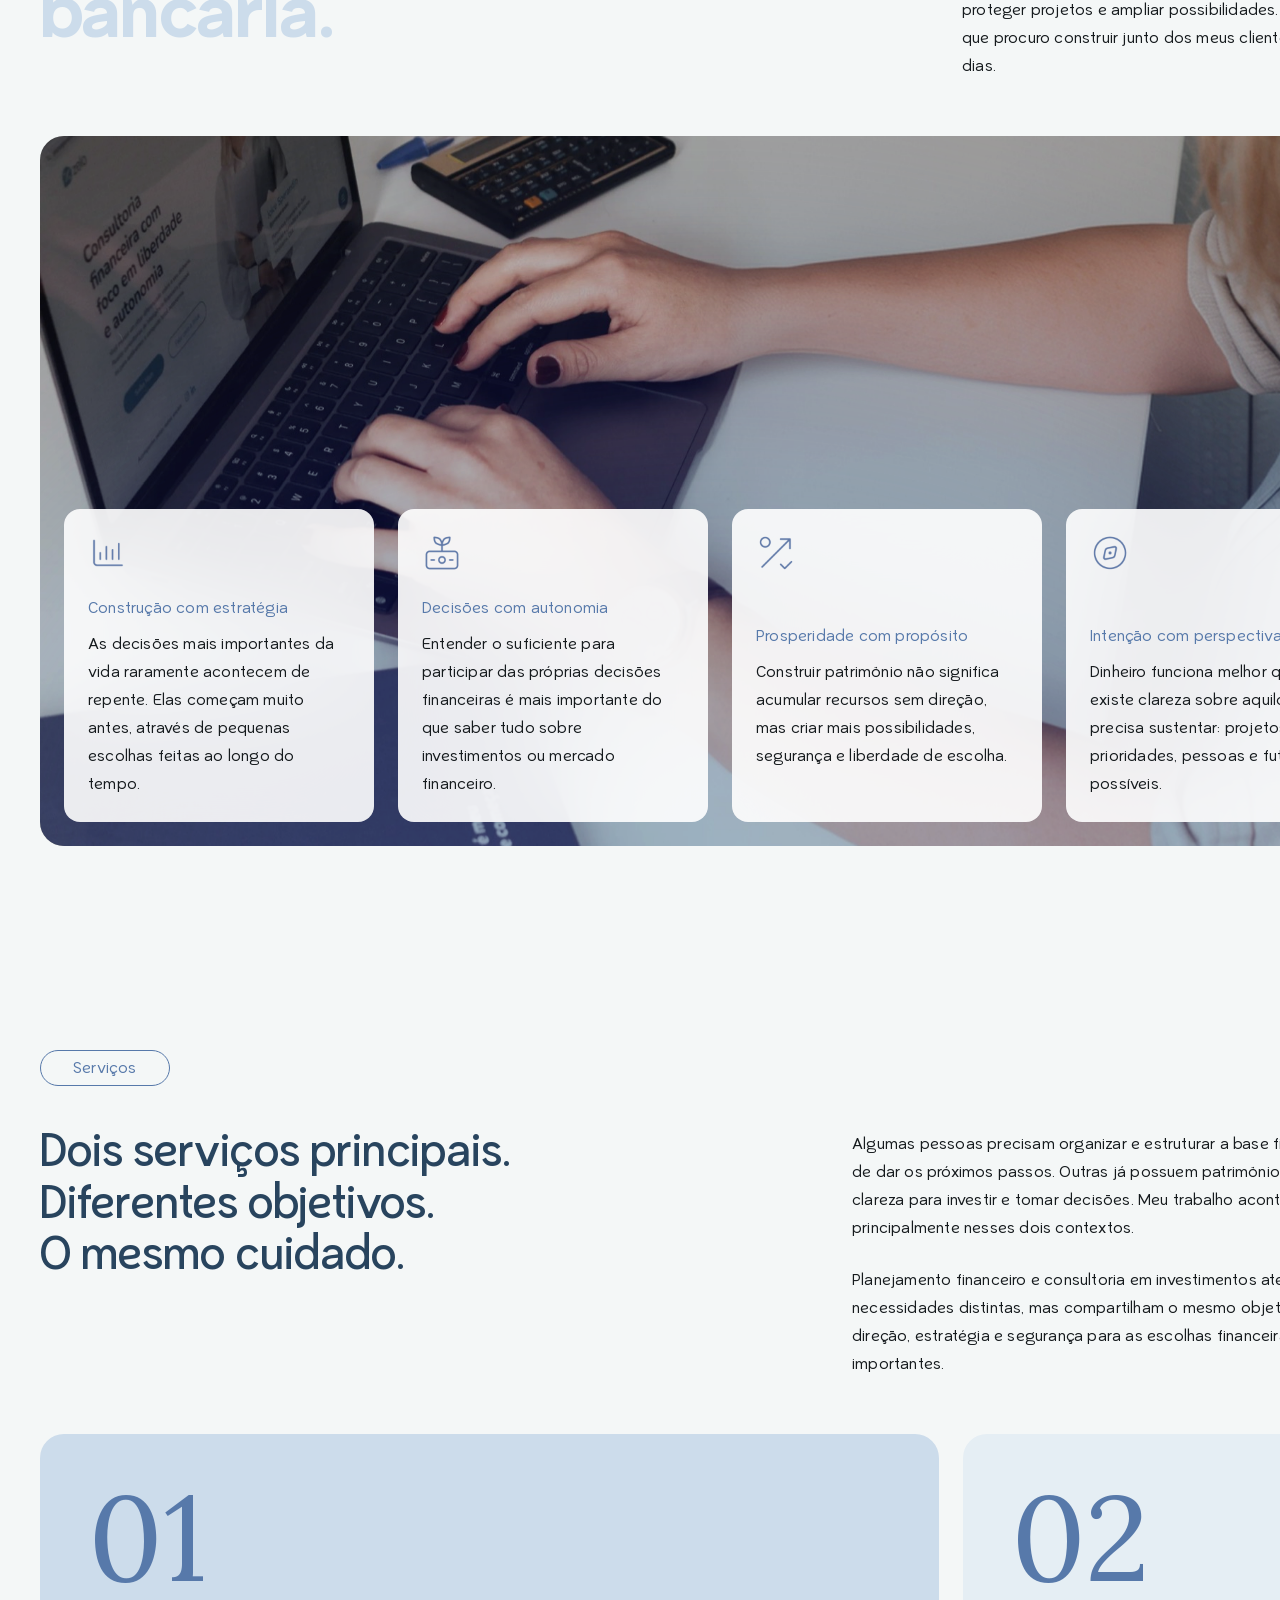
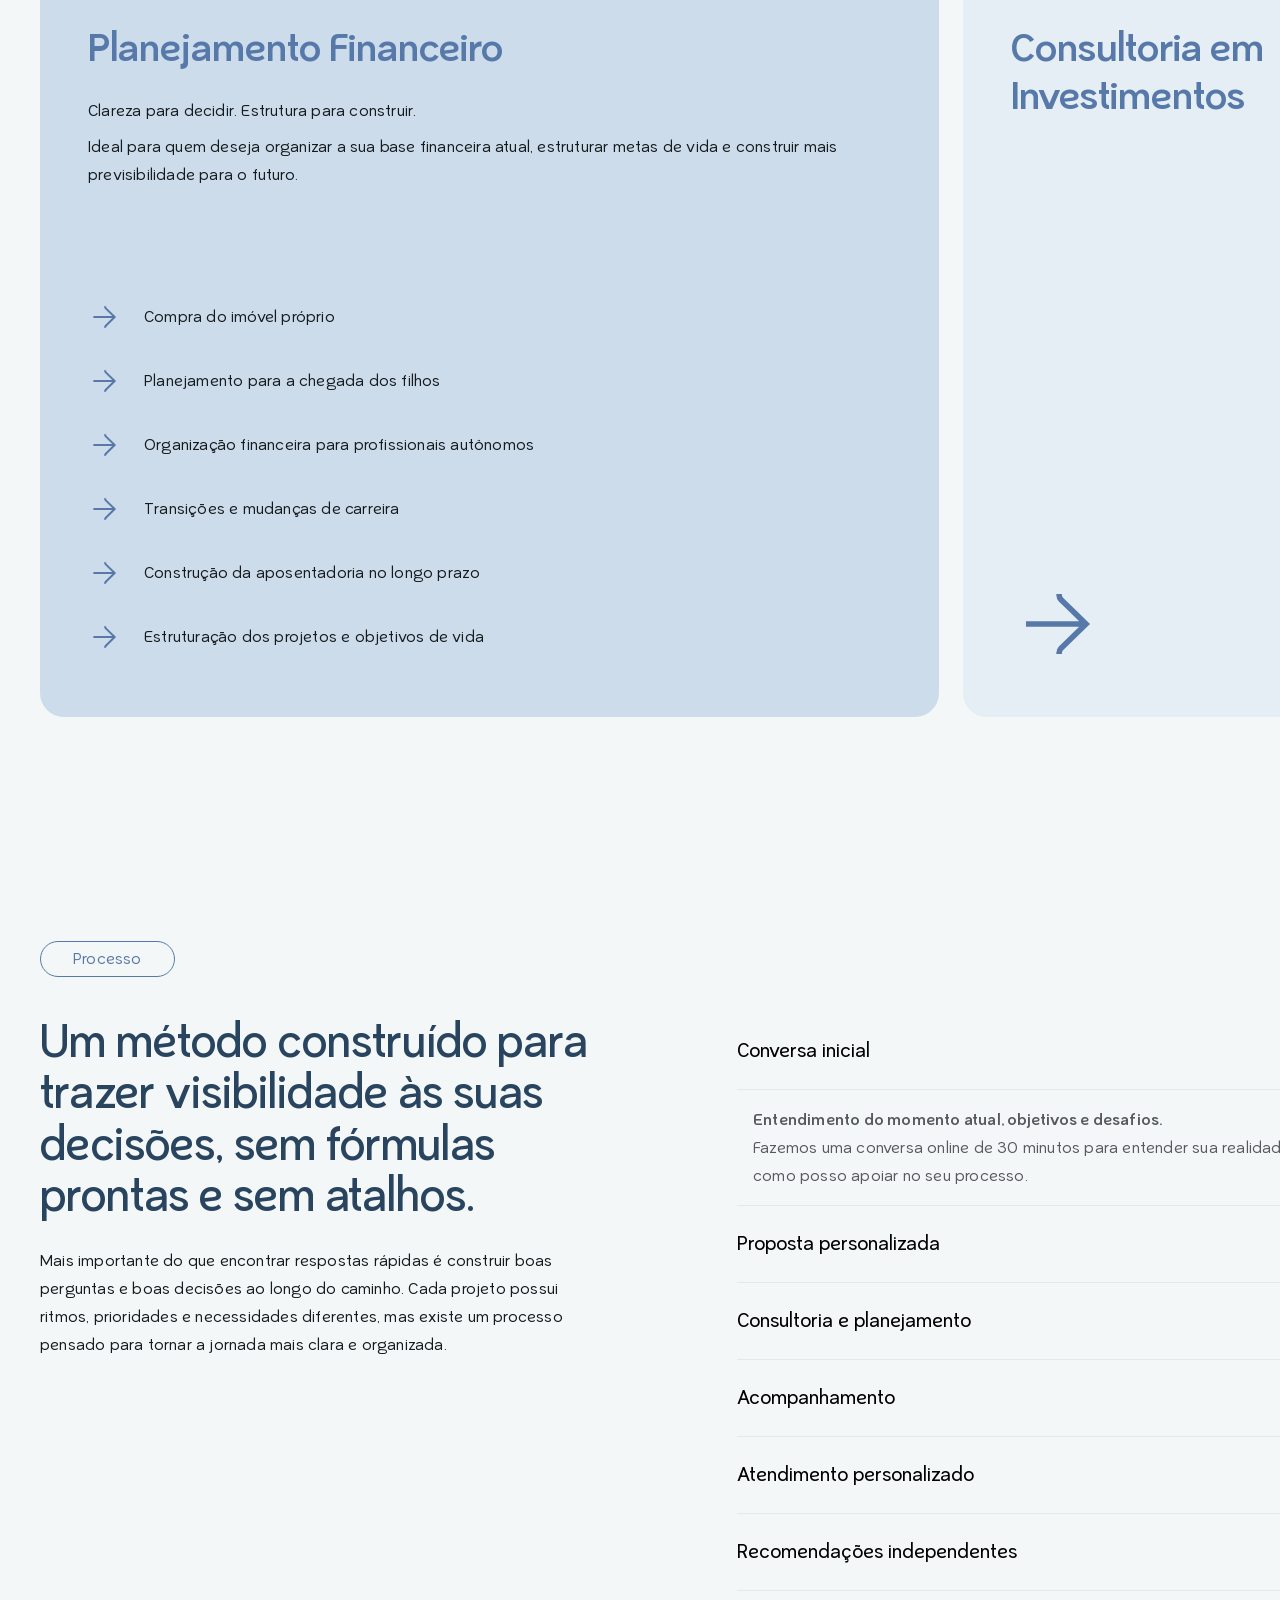
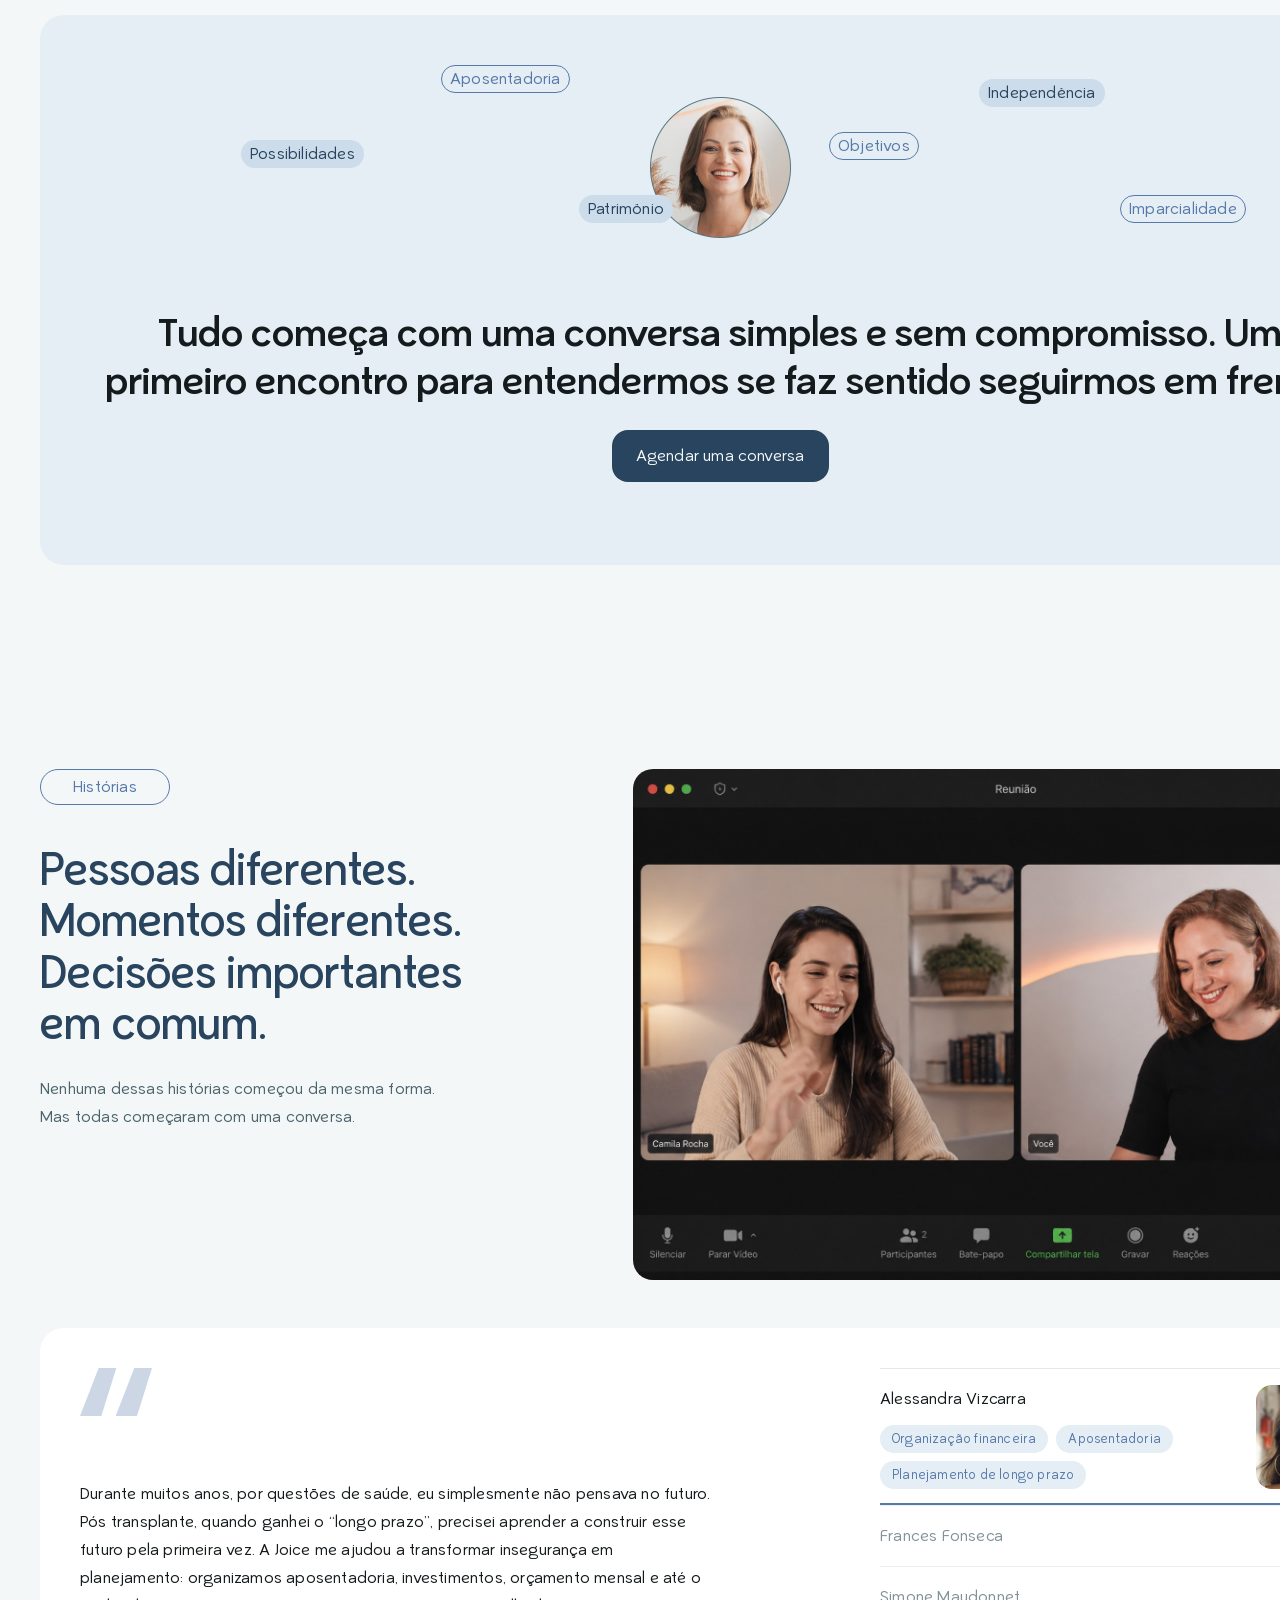
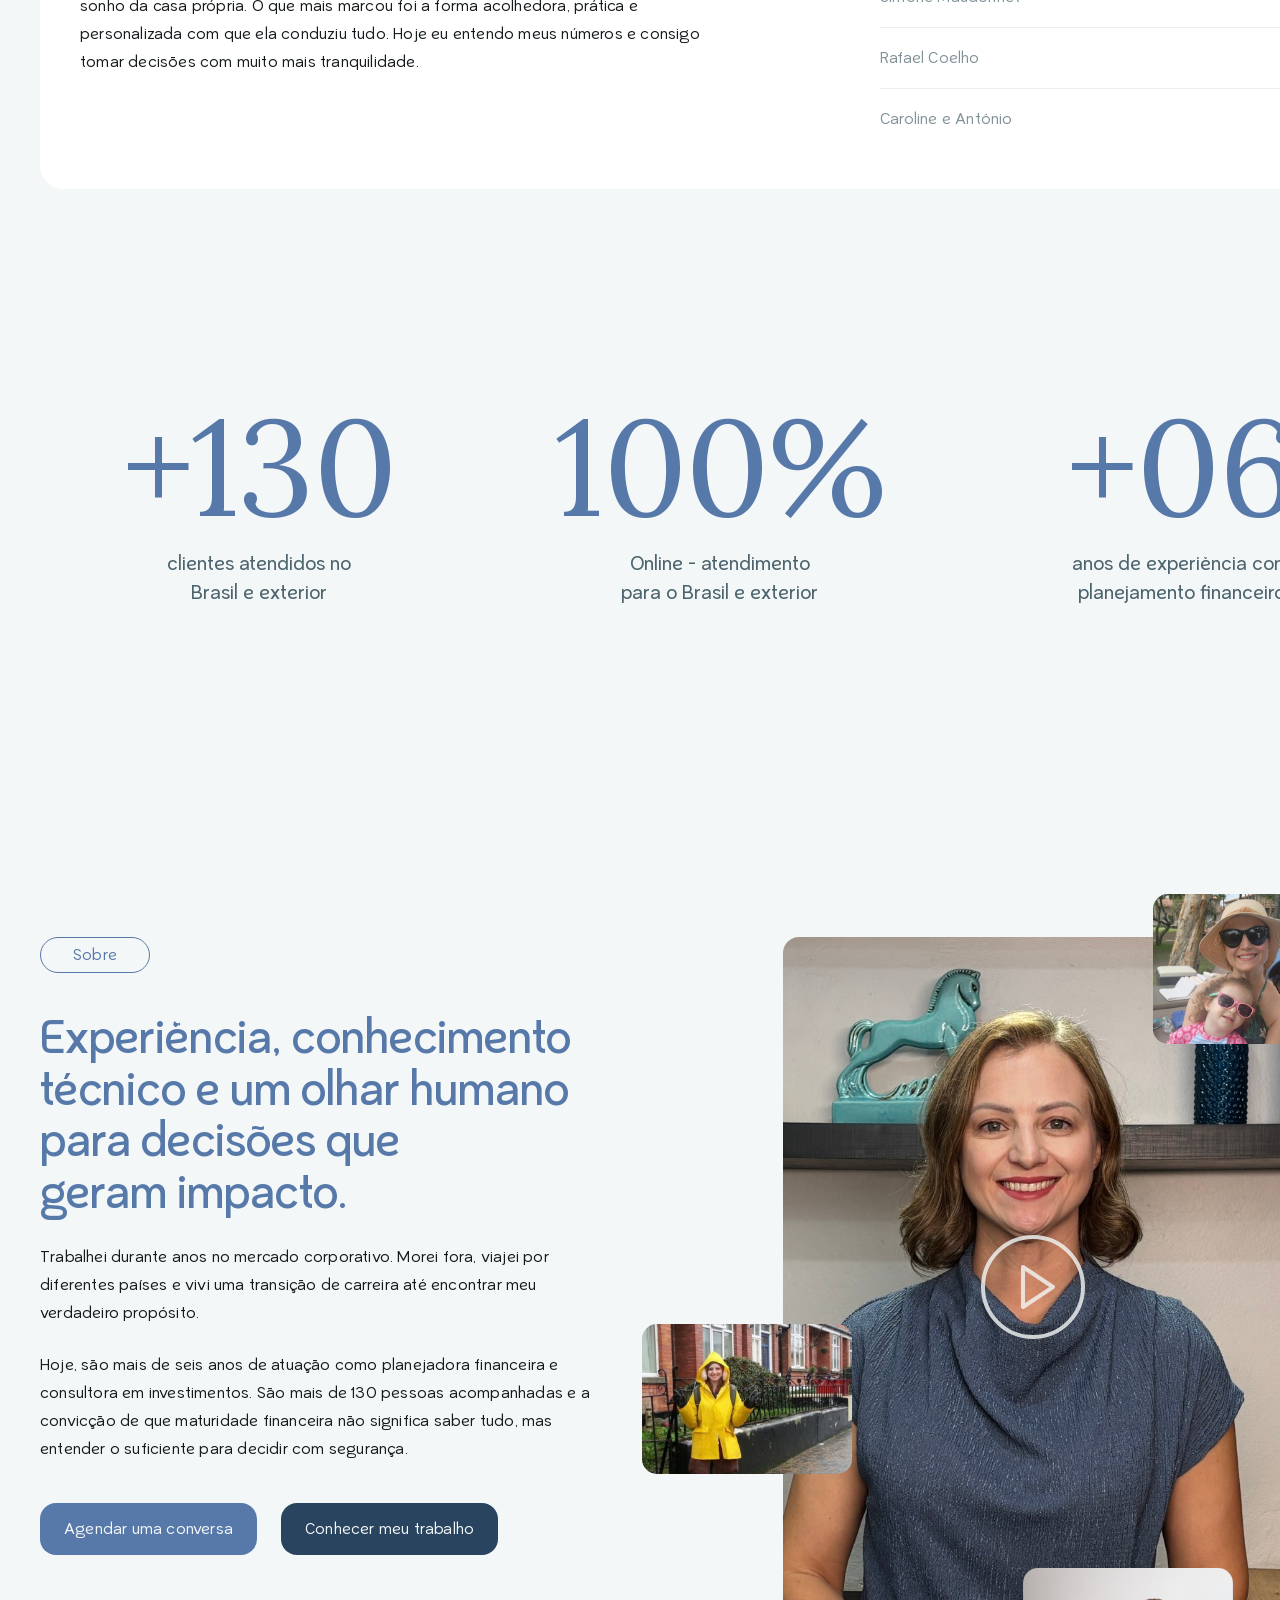
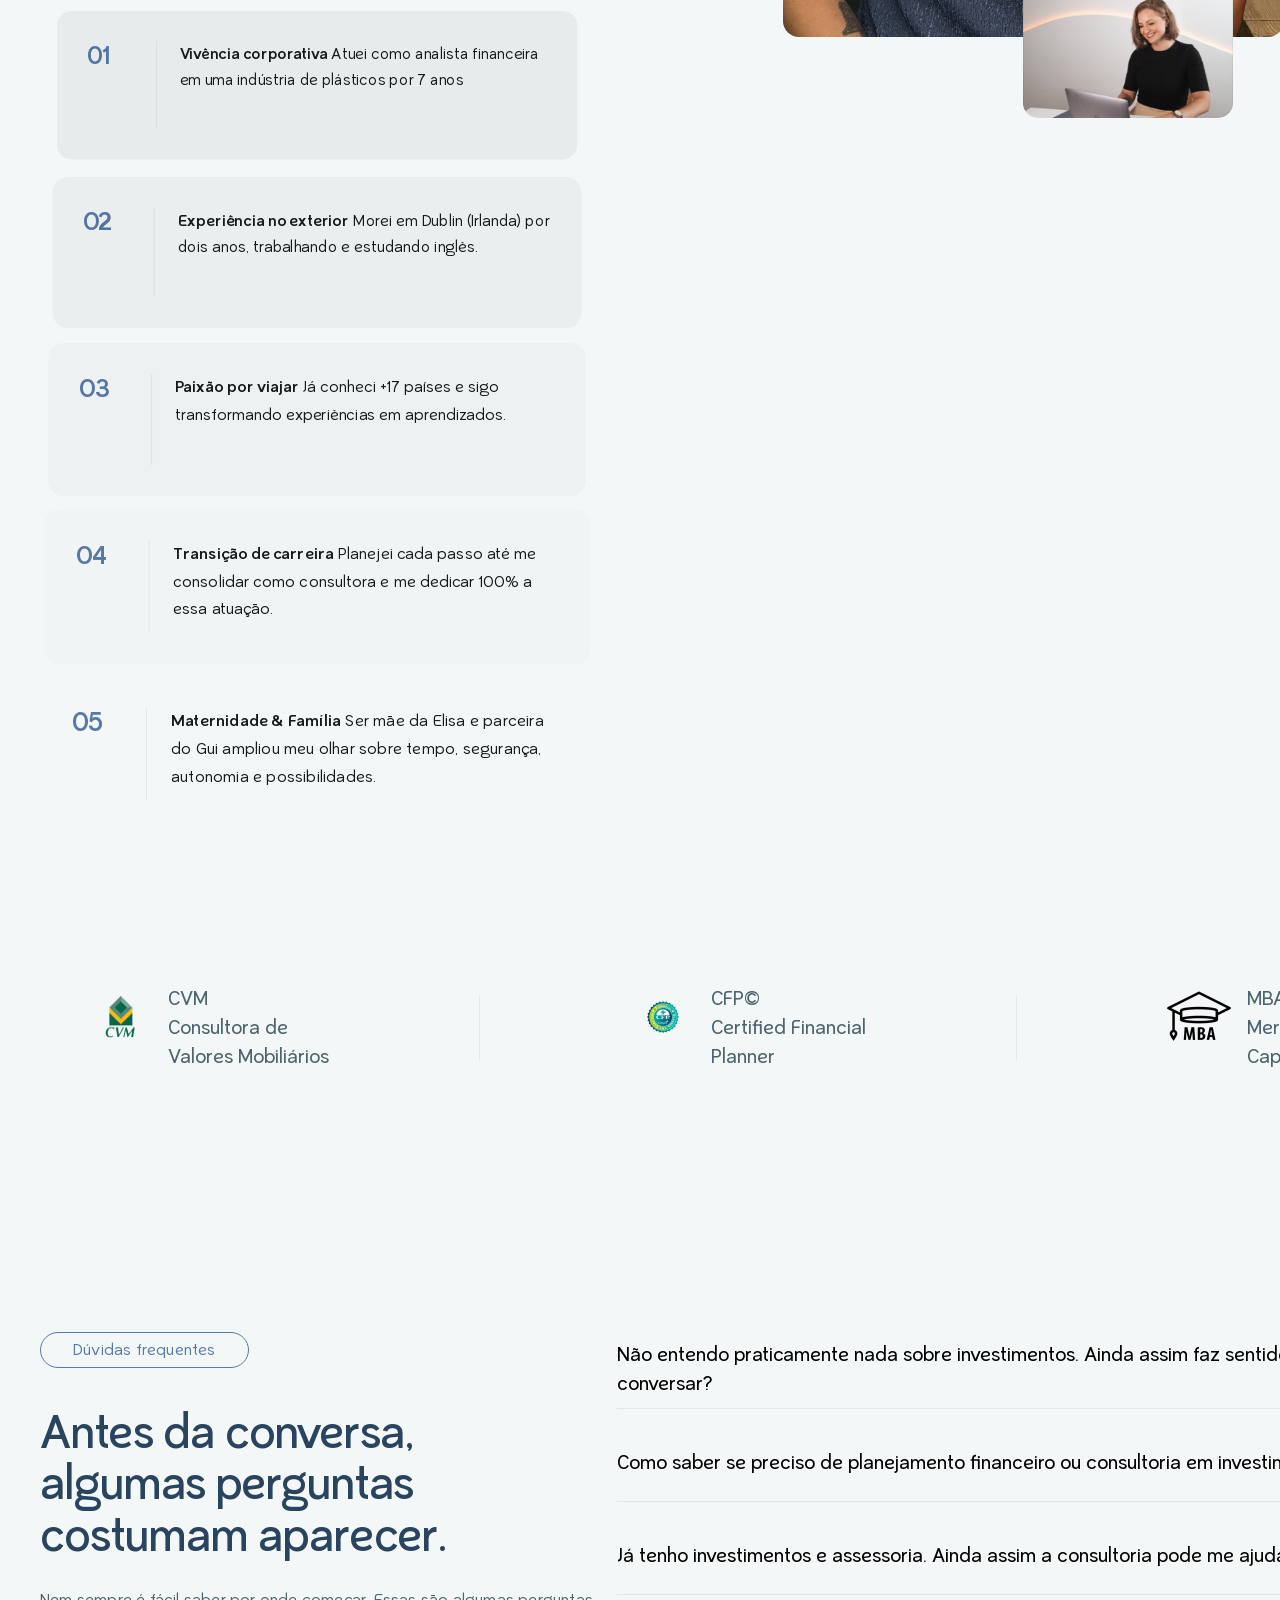
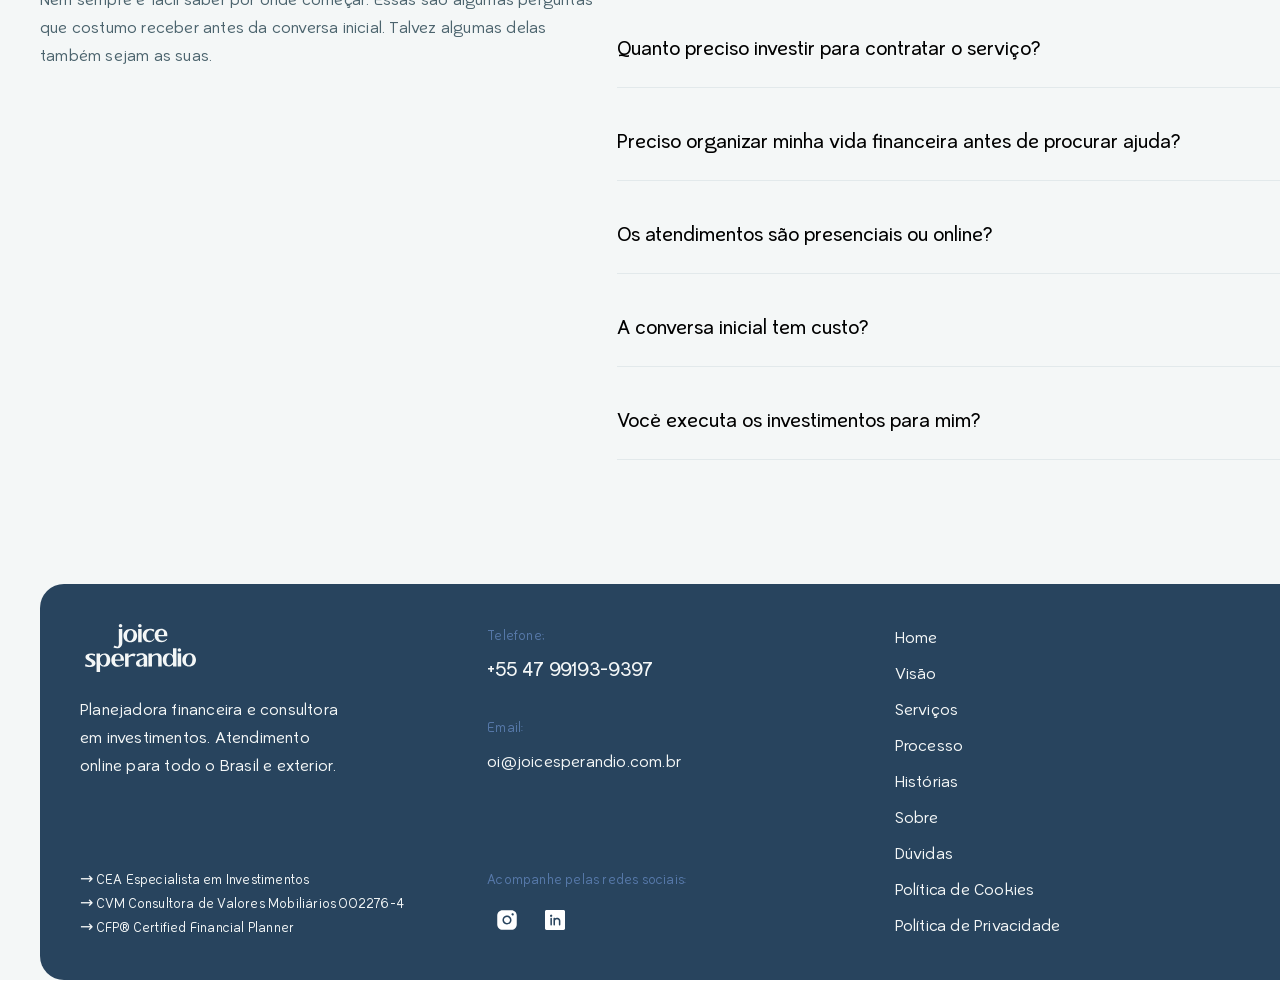
==== commit f951602e: "Put the section titles back on the type scale the file actually declares QA note 4, "as fontes de ti" ====
--- a/poc/rawhtml/index.html
+++ b/poc/rawhtml/index.html
@@ -543,7 +543,8 @@
             <h2>
               Pessoas diferentes.<br />
               Momentos diferentes.<br />
-              Decisões importantes em comum.
+              Decisões importantes<br />
+              em comum.
             </h2>
             <p class="historias__lead">
               Nenhuma dessas histórias começou da mesma forma.<br />
--- a/poc/rawhtml/styles/tokens.css
+++ b/poc/rawhtml/styles/tokens.css
@@ -106,9 +106,9 @@
     /* Size / line-height pairs, read per node from the .fig export. */
     --text-display-lg: 90px;      /* Visão headline, Allomira Black       */
     --leading-display-lg: 0.92;
-    --text-display: 72px;         /* Hero, Serviços, Processo headlines   */
+    --text-display: 72px;         /* Hero headline only                   */
     --leading-display: 0.92;
-    --text-h1: 56px;              /* Histórias, Sobre, FAQ headlines      */
+    --text-h1: 56px;              /* every section title · weight 600      */
     --leading-h1: 0.92;
     --text-h2: 48px;              /* service card titles, CTA paragraph   */
     --leading-h2: 1;
--- a/poc/rawhtml/styles/base.css
+++ b/poc/rawhtml/styles/base.css
@@ -171,9 +171,13 @@
     zoom: var(--page-zoom);
   }
 
-  /* Weights are per-level, not shared: Figma's text styles set H1/H2/H3 Bold,
-     H4 ExtraBold and H5 Medium. Headline tracking is 0 in every style — the
-     earlier blanket -0.01em was invented. */
+  /* Weights are per-level, not shared, and the STYLE NAMES in the file do not
+     give them: Figma calls H1, H2, H3 and H4 all "Bold", but the weight token
+     behind each one differs — H1 is font-weight-600, H2 and H3 are 700, H4 is
+     800, H5 is Medium 500. Read off the variables rather than the style name,
+     which is what put H1 a step too heavy here until the designer's QA pass
+     caught it on every section title at once. Headline tracking is 0 in every
+     style — the earlier blanket -0.01em was invented. */
   h1,
   h2,
   h3,
@@ -186,7 +190,7 @@
   h1 {
     font-size: var(--text-h1);
     line-height: var(--leading-h1);
-    font-weight: var(--weight-bold);
+    font-weight: var(--weight-semibold);
   }
 
   h2 {
--- a/poc/rawhtml/styles/sections.css
+++ b/poc/rawhtml/styles/sections.css
@@ -652,9 +652,9 @@
   }
 
   .servicos__head h2 {
-    font-size: var(--text-display);
-    line-height: var(--leading-display);
-    font-weight: var(--weight-black);
+    font-size: var(--text-h1);
+    line-height: var(--leading-h1);
+    font-weight: var(--weight-semibold);
     color: var(--color-accent-deep);
   }
 
@@ -767,9 +767,9 @@
   }
 
   .processo__grid h2 {
-    font-size: var(--text-display);
-    line-height: var(--leading-display);
-    font-weight: var(--weight-black);
+    font-size: var(--text-h1);
+    line-height: var(--leading-h1);
+    font-weight: var(--weight-semibold);
     color: var(--color-accent-deep);
   }
 
@@ -988,7 +988,7 @@
   .historias__grid h2 {
     font-size: var(--text-h1);
     line-height: var(--leading-h1);
-    font-weight: var(--weight-bold);
+    font-weight: var(--weight-semibold);
     color: var(--color-accent-deep);
   }
 
@@ -1177,7 +1177,7 @@
   .sobre__title {
     font-size: var(--text-h1);
     line-height: var(--leading-h1);
-    font-weight: var(--weight-bold);
+    font-weight: var(--weight-semibold);
     color: var(--color-accent);
   }
 
@@ -1368,7 +1368,7 @@
   .faq__title {
     font-size: var(--text-h1);
     line-height: var(--leading-h1);
-    font-weight: var(--weight-bold);
+    font-weight: var(--weight-semibold);
     color: var(--color-accent-deep);
   }
 
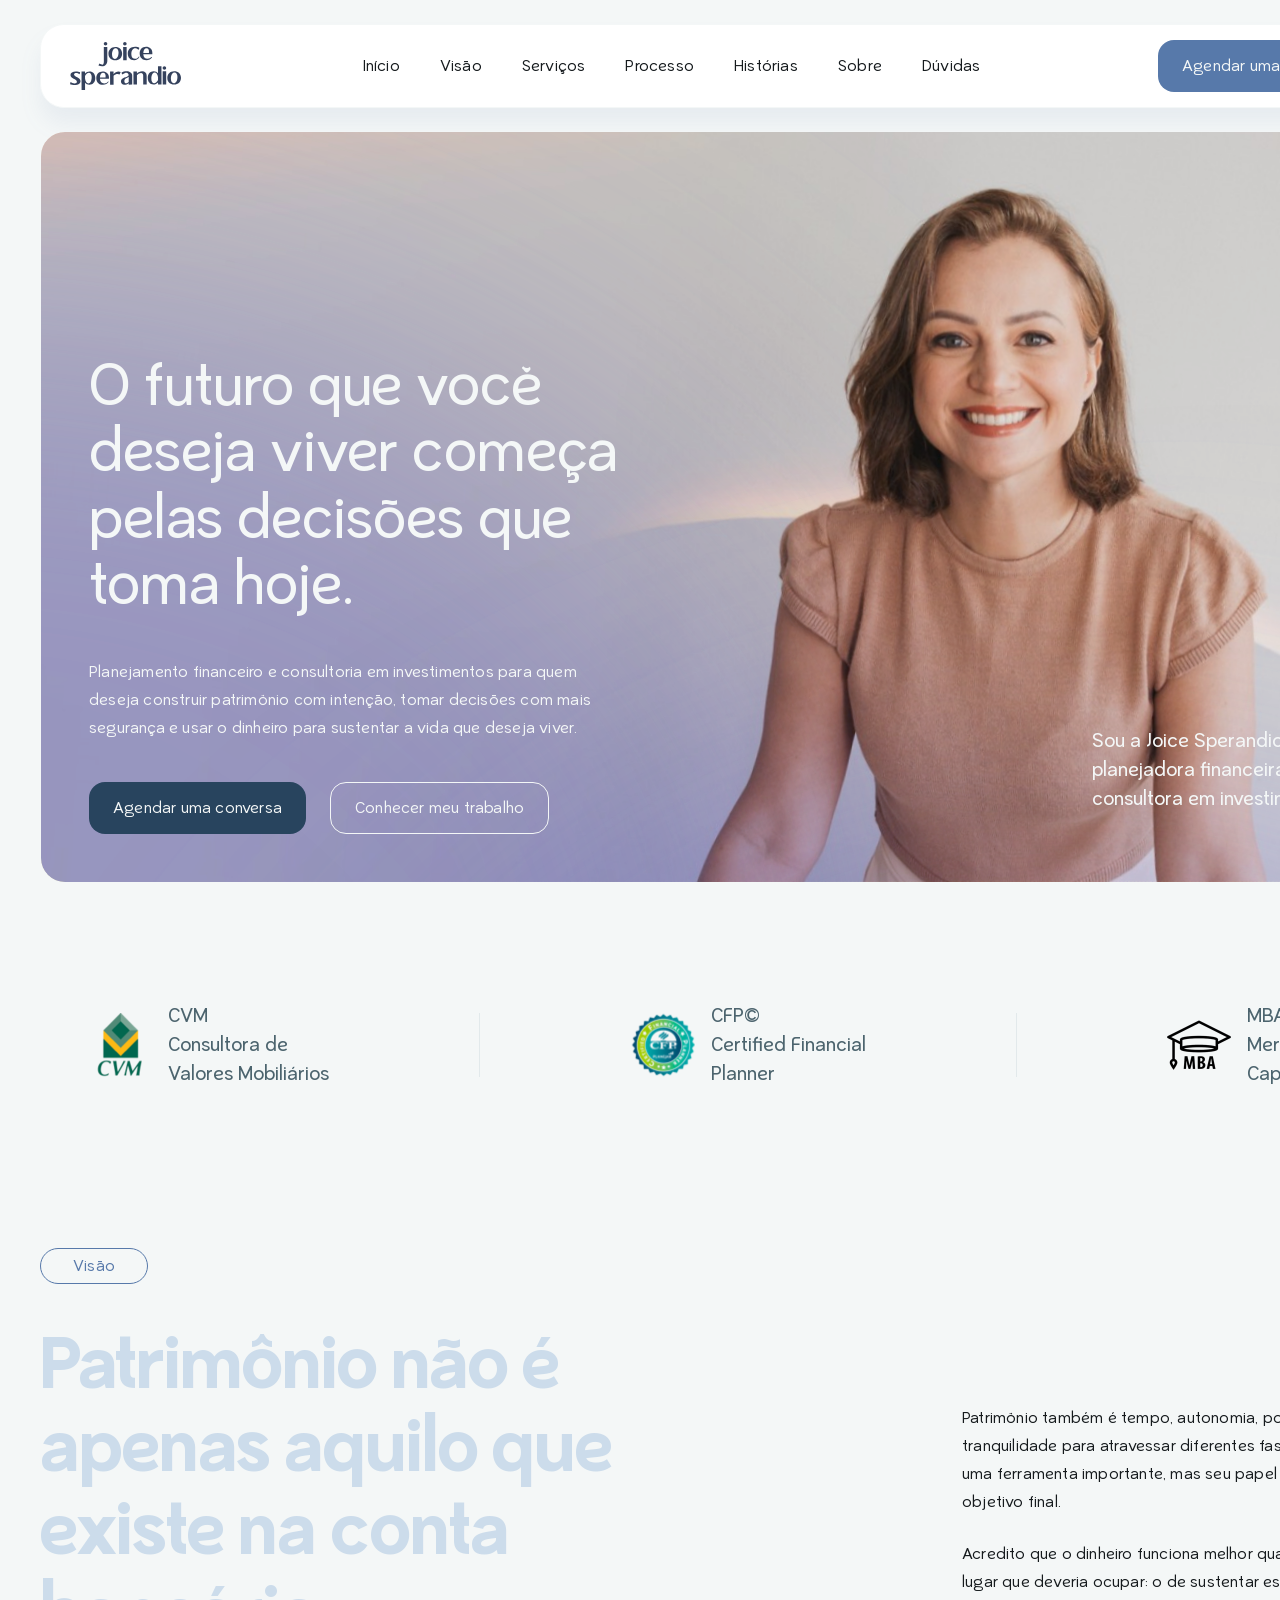
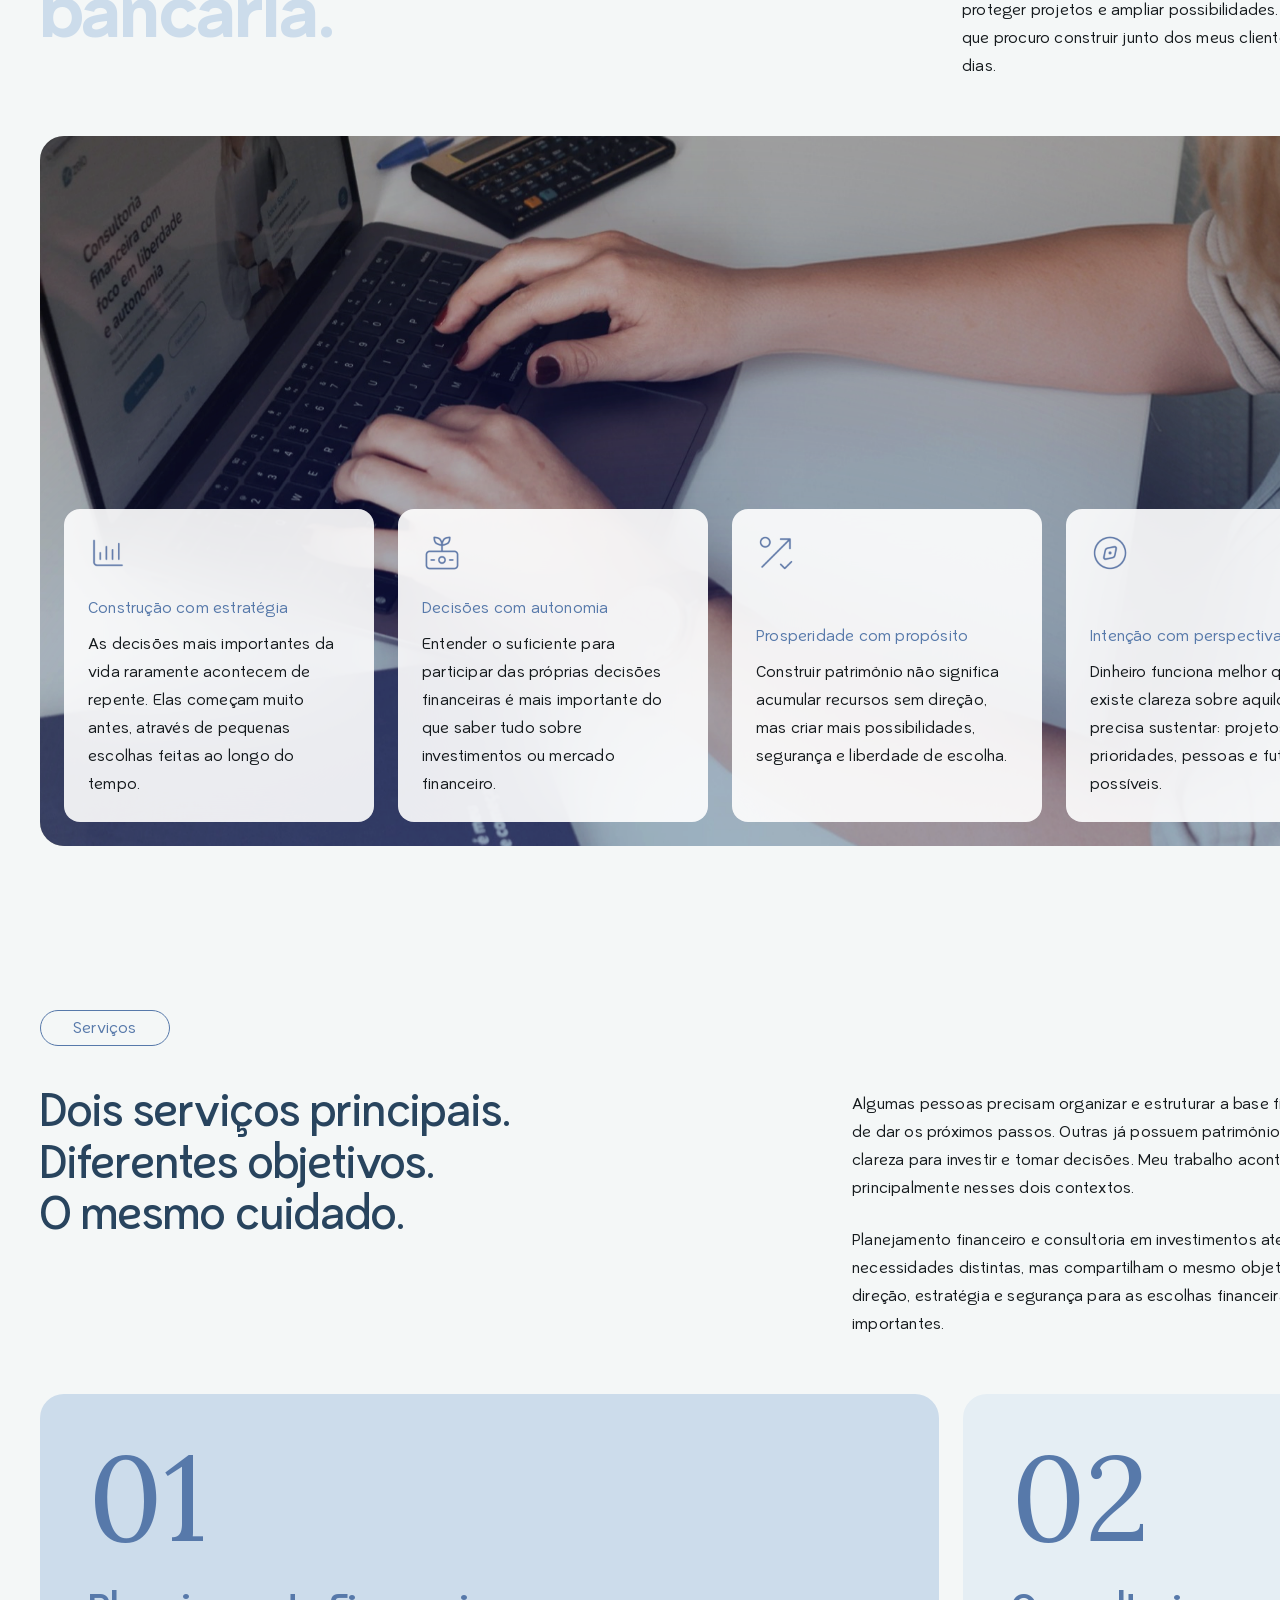
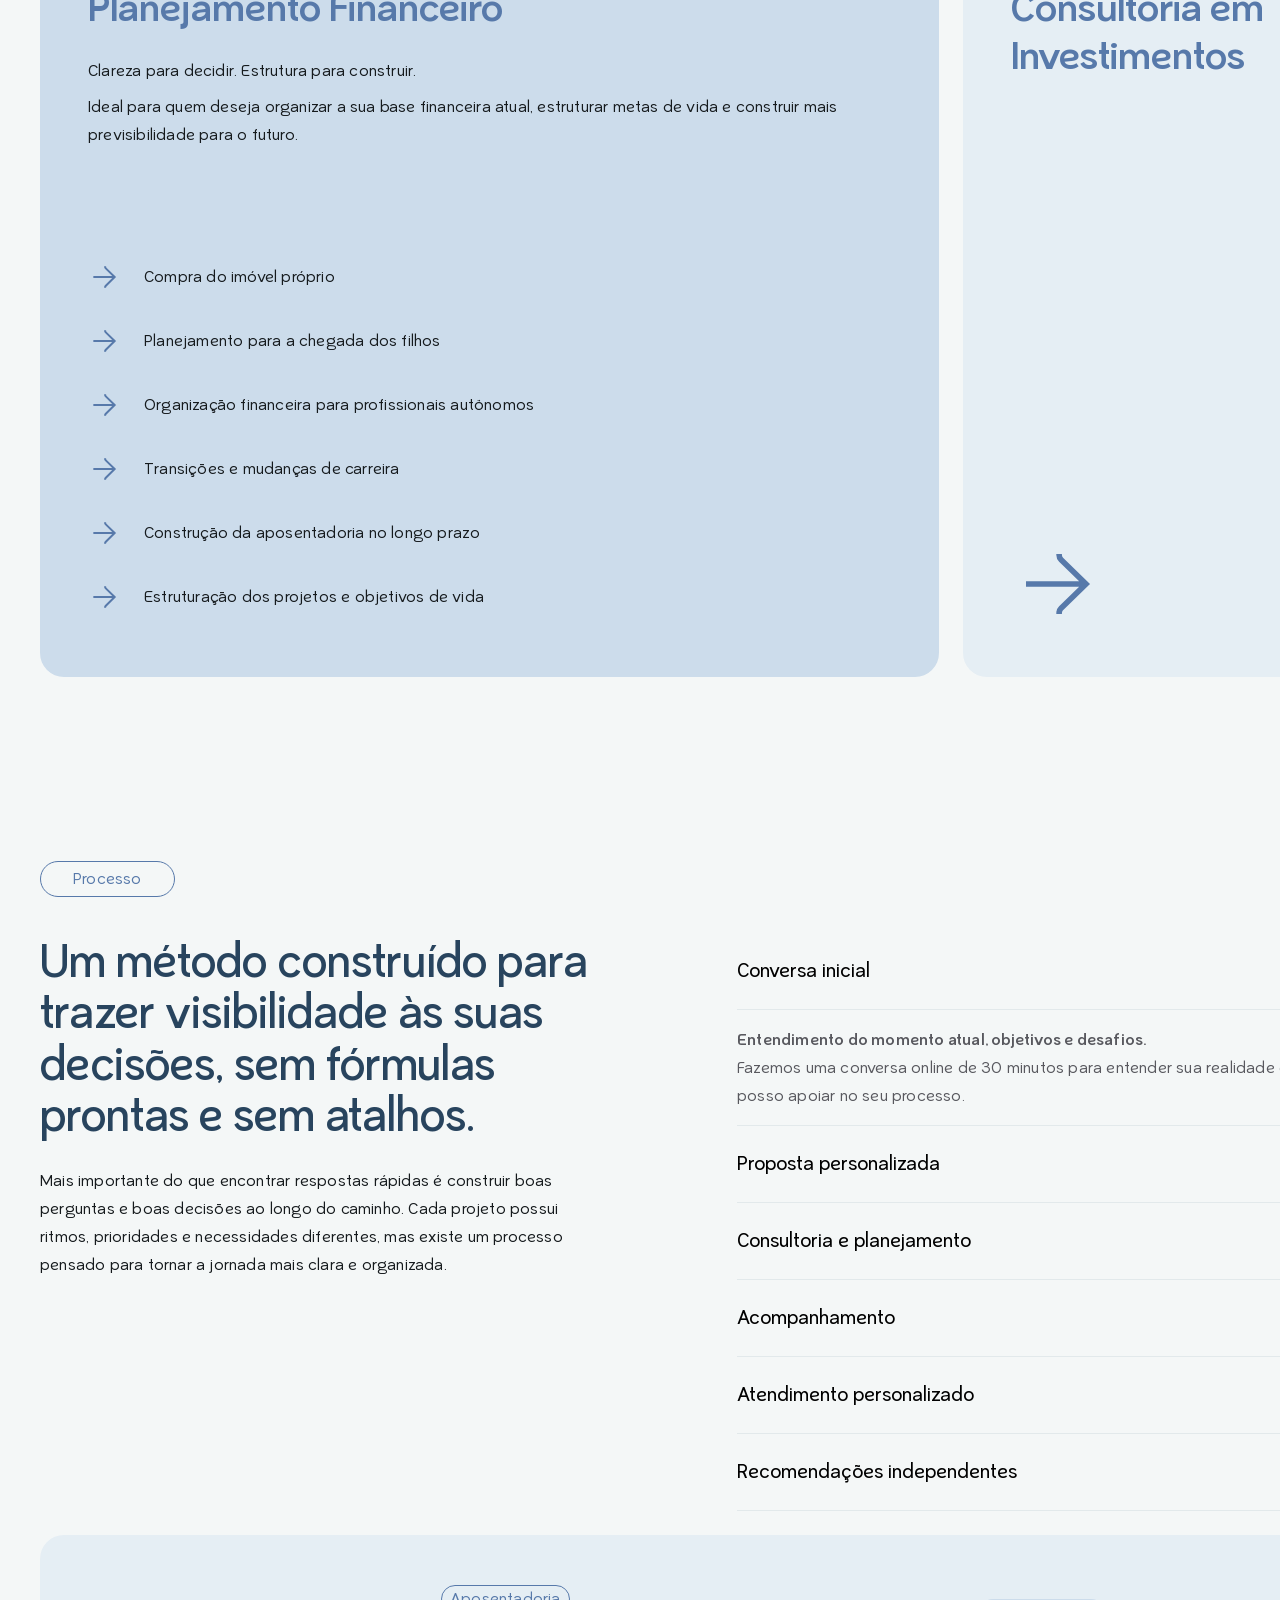
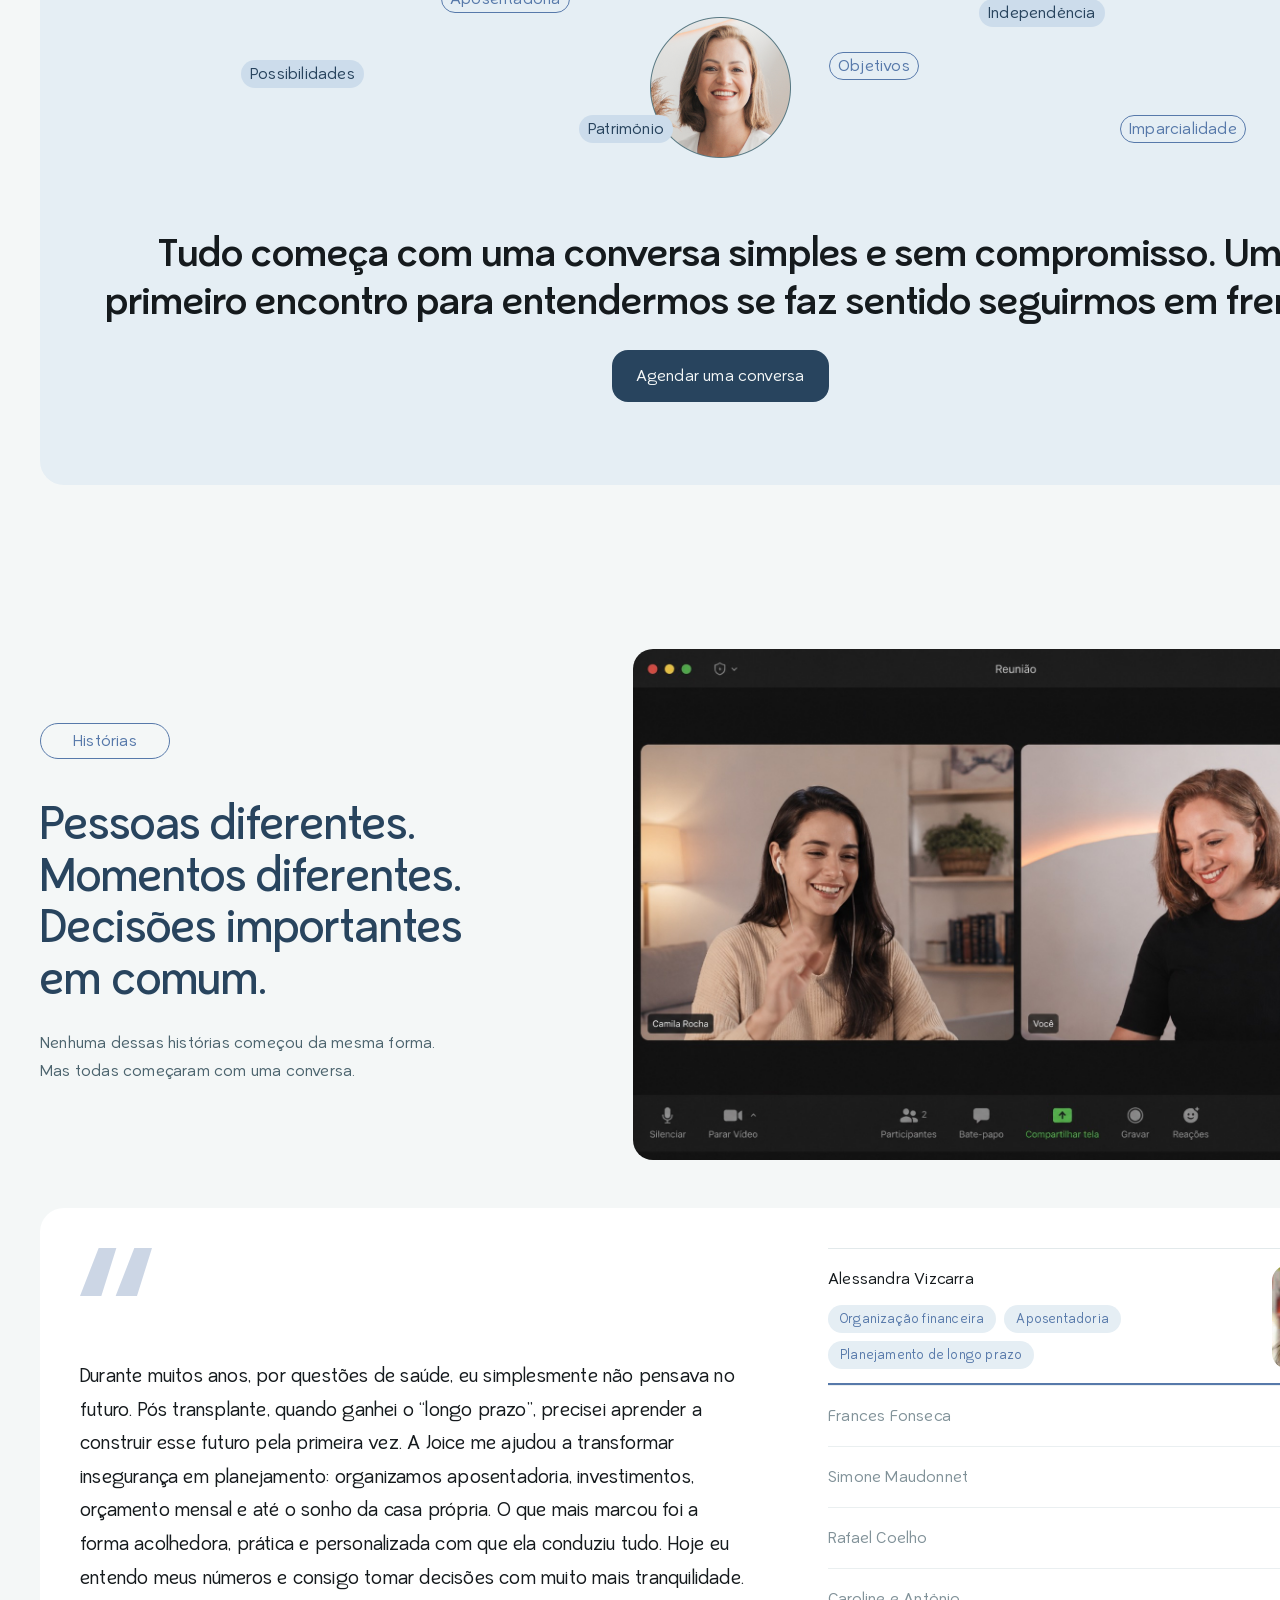
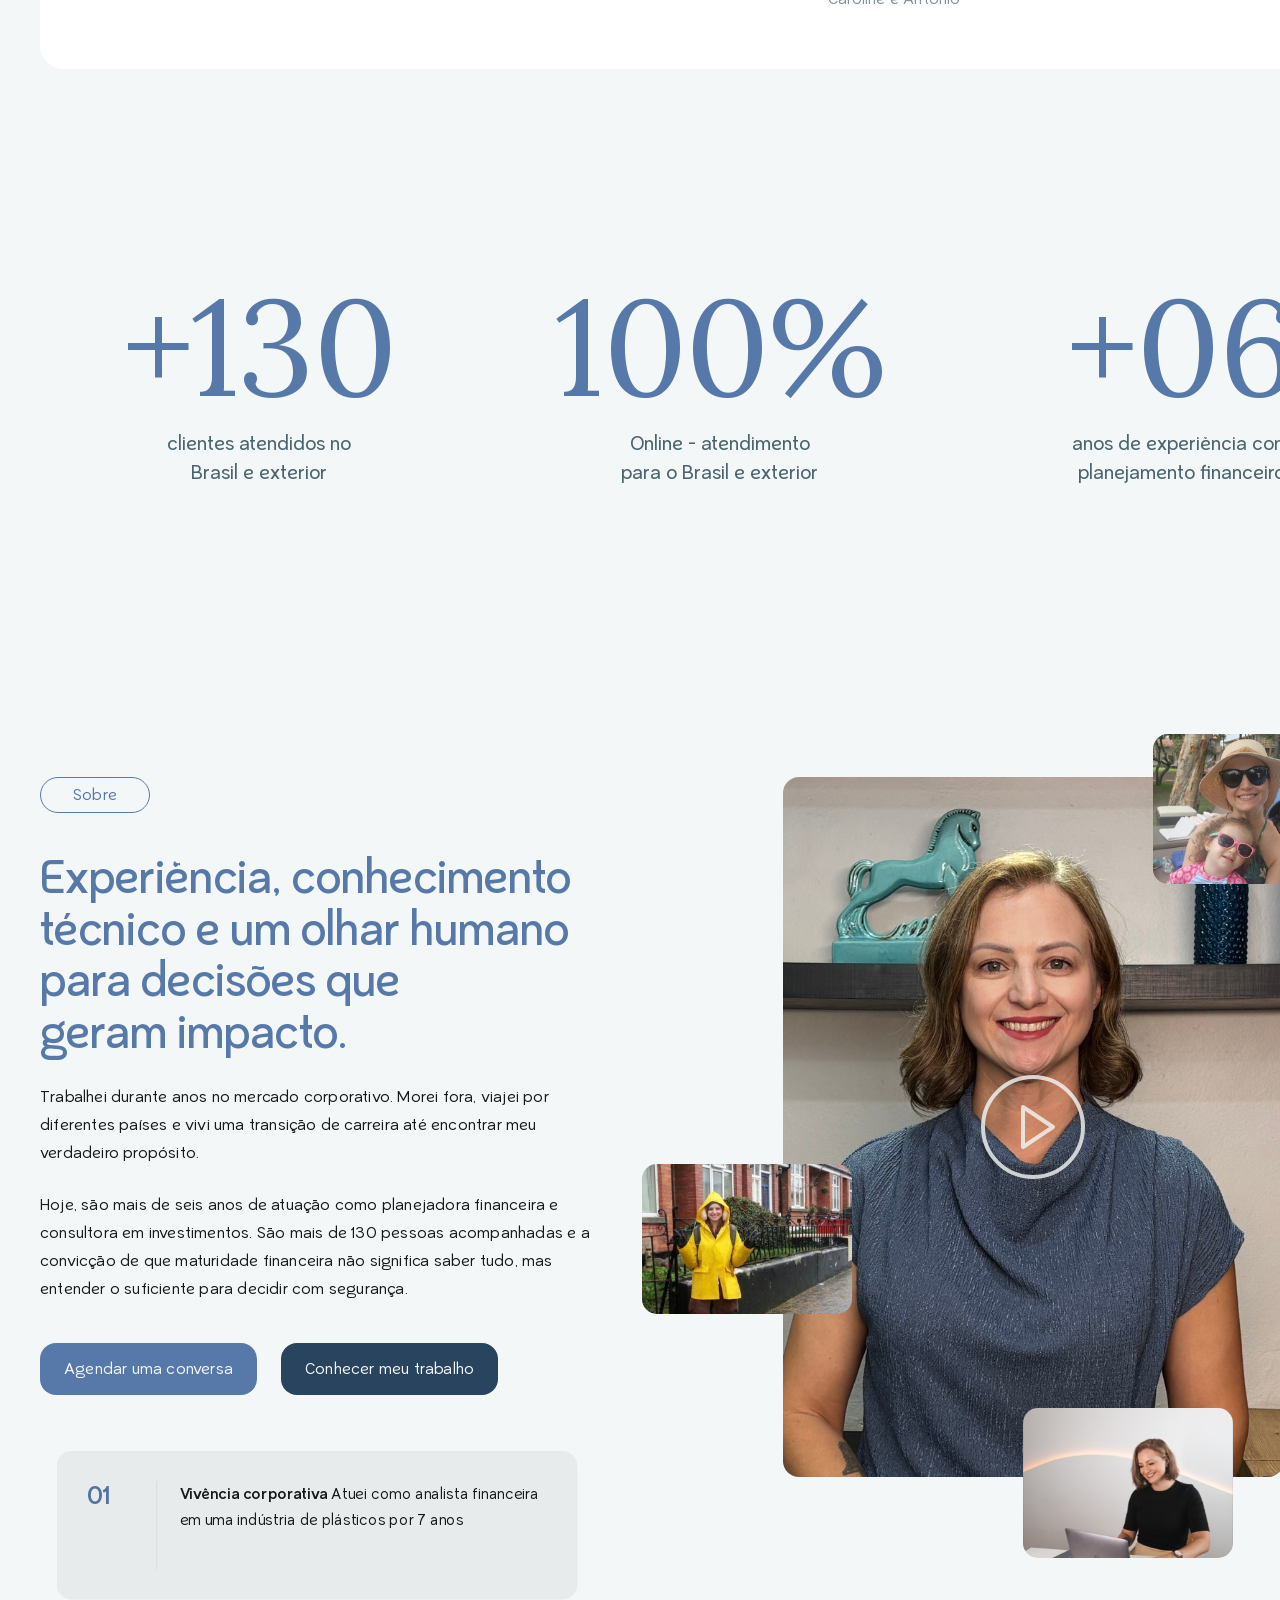
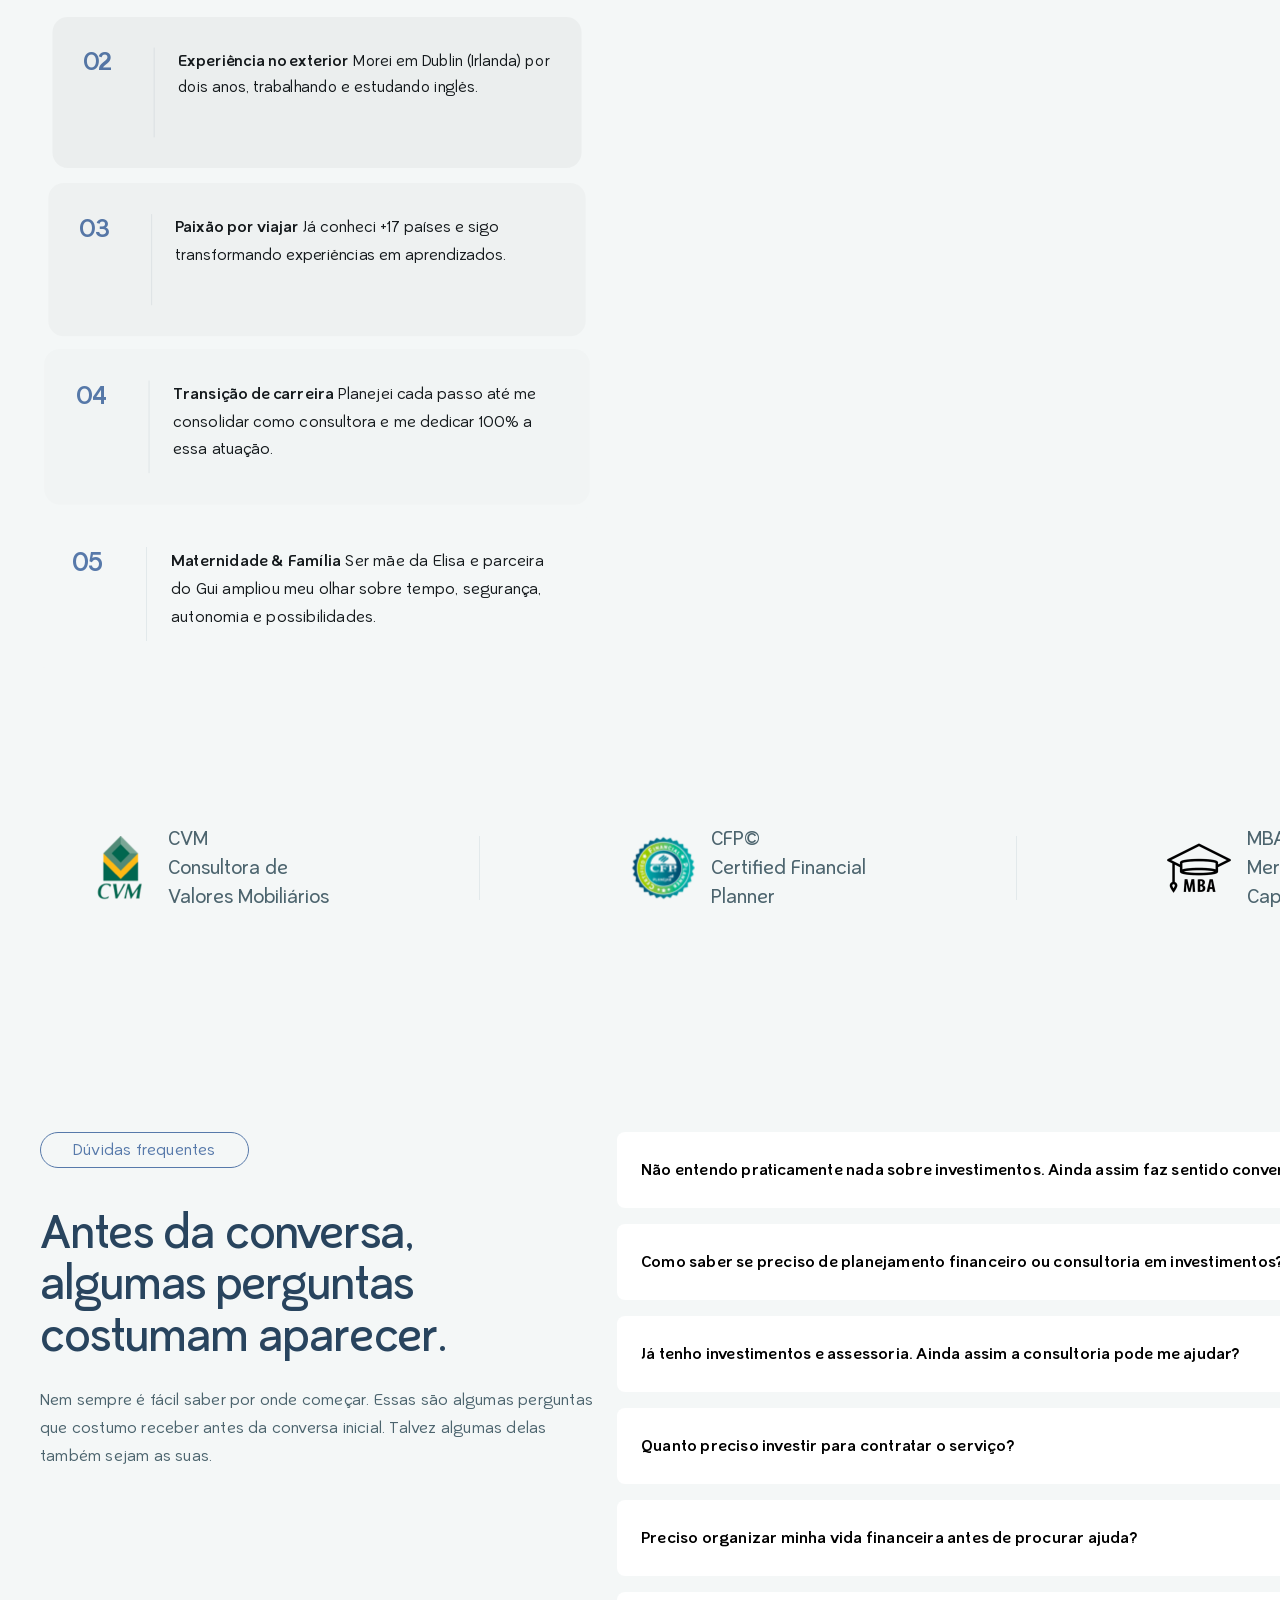
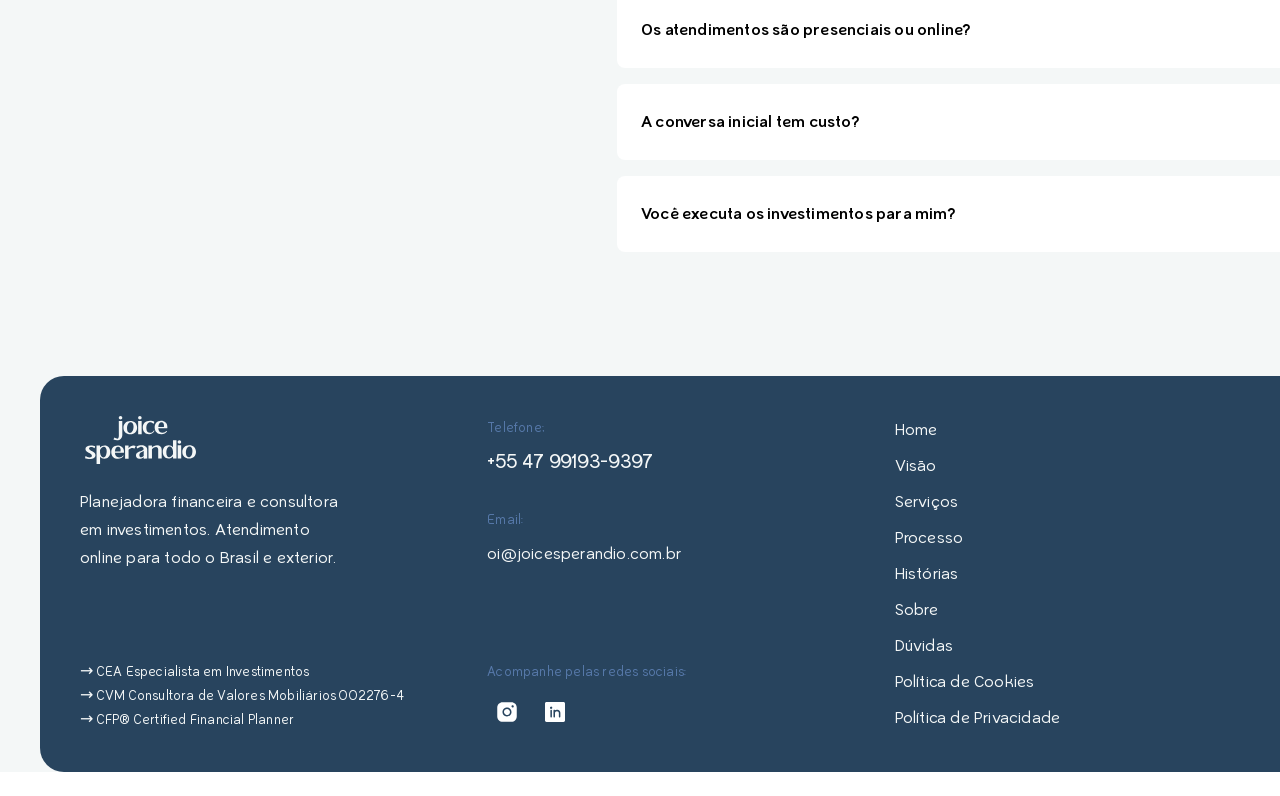
==== commit b349f4db: "Stop the Serviços row resizing under every hover QA note 5, "o hover do card 02 deu uma bugada aqui." ====
--- a/poc/rawhtml/index.html
+++ b/poc/rawhtml/index.html
@@ -372,12 +372,12 @@
               futuro.
             </p>
             <ul class="service-card__list">
-              <li><img src="assets/img/arrow.svg" alt="" width="32" height="32" loading="lazy" />Compra do imóvel próprio</li>
-              <li><img src="assets/img/arrow.svg" alt="" width="32" height="32" loading="lazy" />Planejamento para a chegada dos filhos</li>
-              <li><img src="assets/img/arrow.svg" alt="" width="32" height="32" loading="lazy" />Organização financeira para profissionais autônomos</li>
-              <li><img src="assets/img/arrow.svg" alt="" width="32" height="32" loading="lazy" />Transições e mudanças de carreira</li>
-              <li><img src="assets/img/arrow.svg" alt="" width="32" height="32" loading="lazy" />Construção da aposentadoria no longo prazo</li>
-              <li><img src="assets/img/arrow.svg" alt="" width="32" height="32" loading="lazy" />Estruturação dos projetos e objetivos de vida</li>
+              <li><img src="assets/img/arrow.svg" alt="" width="32" height="32" />Compra do imóvel próprio</li>
+              <li><img src="assets/img/arrow.svg" alt="" width="32" height="32" />Planejamento para a chegada dos filhos</li>
+              <li><img src="assets/img/arrow.svg" alt="" width="32" height="32" />Organização financeira para profissionais autônomos</li>
+              <li><img src="assets/img/arrow.svg" alt="" width="32" height="32" />Transições e mudanças de carreira</li>
+              <li><img src="assets/img/arrow.svg" alt="" width="32" height="32" />Construção da aposentadoria no longo prazo</li>
+              <li><img src="assets/img/arrow.svg" alt="" width="32" height="32" />Estruturação dos projetos e objetivos de vida</li>
             </ul>
           </article>
 
@@ -399,12 +399,12 @@
               de investimentos.
             </p>
             <ul class="service-card__list">
-              <li><img src="assets/img/arrow.svg" alt="" width="32" height="32" loading="lazy" />Análise técnica e reorganização dos seus investimentos</li>
-              <li><img src="assets/img/arrow.svg" alt="" width="32" height="32" loading="lazy" />Gestão de heranças e recursos recebidos</li>
-              <li><img src="assets/img/arrow.svg" alt="" width="32" height="32" loading="lazy" />Recomendação e elaboração de carteiras de investimentos</li>
-              <li><img src="assets/img/arrow.svg" alt="" width="32" height="32" loading="lazy" />Planejamento sucessório e proteção patrimonial</li>
-              <li><img src="assets/img/arrow.svg" alt="" width="32" height="32" loading="lazy" />Estratégias de construção de patrimônio e independência financeira</li>
-              <li><img src="assets/img/arrow.svg" alt="" width="32" height="32" loading="lazy" />Planejamento da transição para aposentadoria</li>
+              <li><img src="assets/img/arrow.svg" alt="" width="32" height="32" />Análise técnica e reorganização dos seus investimentos</li>
+              <li><img src="assets/img/arrow.svg" alt="" width="32" height="32" />Gestão de heranças e recursos recebidos</li>
+              <li><img src="assets/img/arrow.svg" alt="" width="32" height="32" />Recomendação e elaboração de carteiras de investimentos</li>
+              <li><img src="assets/img/arrow.svg" alt="" width="32" height="32" />Planejamento sucessório e proteção patrimonial</li>
+              <li><img src="assets/img/arrow.svg" alt="" width="32" height="32" />Estratégias de construção de patrimônio e independência financeira</li>
+              <li><img src="assets/img/arrow.svg" alt="" width="32" height="32" />Planejamento da transição para aposentadoria</li>
             </ul>
             <img class="service-card__arrow" src="assets/img/arrow.svg" alt="" width="90" height="90" loading="lazy" />
           </article>
--- a/poc/rawhtml/styles/base.css
+++ b/poc/rawhtml/styles/base.css
@@ -223,16 +223,19 @@
      correctly at 124 while its heading sat between 240 and 400, which reads
      as the middle of the page rather than the top.
 
-     Subtracting the section's padding and content lead — both declared once,
-     in sections.css — puts the section's first visible element, the eyebrow
-     tag, 48 from the top, with the heading immediately under it. Aiming the
-     heading itself at 48 would push the tag off screen.
-
-     Anything with neither variable (the hero, the CTA) just gets the 48. */
+     Subtracting the section's own padding — declared once, in sections.css —
+     puts the section's first visible element, the eyebrow tag, 48 from the
+     top, with the heading immediately under it. Aiming the heading itself at
+     48 would push the tag off screen.
+
+     There used to be a second term here for a 40px "content lead". No such
+     lead exists in the file; it was removed from sections.css along with the
+     padding it sat under, and taking it out of this sum is half of that fix
+     — left in, every anchor would now overshoot by 40.
+
+     Anything without the variable (the hero, the CTA) just gets the 48. */
   [id] {
-    scroll-margin-top: calc(
-      var(--size-48) - var(--section-pad, 0px) - var(--section-lead, 0px)
-    );
+    scroll-margin-top: calc(var(--size-48) - var(--section-pad, 0px));
   }
 
   /* Início in the menu, the wordmark and the footer's back-to-top all aim at
--- a/poc/rawhtml/styles/sections.css
+++ b/poc/rawhtml/styles/sections.css
@@ -386,7 +386,10 @@
 
   .credentials li {
     display: flex;
-    align-items: flex-start;
+    /* The file puts the 64 square at @0,11.5 in an 87-tall entry — exactly
+       (87 − 64) / 2. That is centred against the text, not pinned to its
+       first line, which is what `flex-start` was doing. */
+    align-items: center;
     gap: var(--size-16);
     font-size: var(--text-h5);
     line-height: var(--leading-h5);
@@ -428,15 +431,17 @@
 
      Without it eight boundaries sat flush at 0 and three sat at 120, and the
      page ran 24px short per section against the drawn offsets. */
+  /* There is no "content lead" here, and there never was one in the file.
+     This used to add 40 between a section's padding and its first visible
+     element, on the reading that every section but Visão wraps its content
+     in a grid drawn 40 lower. It does not: trace any section in the export
+     and the eyebrow tag sits at the padY exactly — SERVICOS padY 140 →
+     content @0,140 → tag @0,0. The 40 was pushing four sections down by
+     that much, and the anchor arithmetic in base.css was subtracting it
+     back out, so menu jumps were off by the same amount in the other
+     direction. */
   .section {
     padding-block-start: var(--section-pad, var(--section-padding-top));
-
-    /* How far the section's first visible thing — the eyebrow tag — sits
-       below that padding. Every section but Visão wraps its content in a grid
-       drawn 40 lower; Visão's tag is a direct child, so it has no lead.
-       Declared here rather than repeated in each grid rule because base.css
-       needs the same number: padding + lead is where an anchor has to aim. */
-    --section-lead: var(--size-40);
   }
 
   /* The frame gap. `main`'s children are the drawn sections; `.conversa` and
@@ -451,7 +456,7 @@
   /* Each section's drawn padY, held in a variable because base.css needs the
      same number to work out where an anchor should land — see the note on
      [id] there. Declaring it twice is how the two drifted apart. */
-  #visao     { --section-pad: var(--size-40); --section-lead: 0px; } /* padY 40 */
+  #visao     { --section-pad: var(--size-40); }   /* VISAO      padY 40  */
   #servicos  { --section-pad: var(--size-140); }  /* SERVICOS   padY 140 */
   #processo  { --section-pad: var(--size-160); }  /* PROCESSO   padY 160 */
   #historias { --section-pad: var(--size-140); }  /* HISTORIAS  padY 140 */
@@ -648,7 +653,6 @@
     display: grid;
     grid-template-columns: 668px 548px;
     justify-content: space-between;
-    margin-block-start: var(--section-lead);
   }
 
   .servicos__head h2 {
@@ -763,7 +767,6 @@
     display: grid;
     grid-template-columns: 553px 663px;
     justify-content: space-between;
-    margin-block-start: var(--section-lead);
   }
 
   .processo__grid h2 {
@@ -870,10 +873,15 @@
     rotate: -45deg;
   }
 
-  /* 16 on every side, so the copy is indented from the title, which sits
-     flush. Was a bare 24 at the bottom only. */
+  /* Inline padding ZERO, so the copy starts where the question starts. The
+     16 on every side that used to be here indented the answer from a title
+     that sits flush — which is QA note 14, "o <p> desalinhou dentro do
+     accordion", stated as a deliberate choice in this very comment. The
+     design aligns them: question and answer are two rows of one padded
+     surface, sharing its left edge. The vertical 16 stays; it is the gap
+     between the two rows. */
   .accordion__panel {
-    padding: var(--size-16);
+    padding-block: var(--size-16);
     color: var(--color-body-quiet);
   }
 
@@ -978,11 +986,15 @@
 
   /* ---- Histórias -------------------------------------------------------
      Left 553 · image 767x511.3 @x593 · r 20. */
+  /* The left column is centred against the photo, which is what the frame's
+     59.67 offset on it actually is — `(511.33 − 392) / 2`, not a lead. The
+     flat 40 that used to stand in for it put the column 20 too high, and
+     fixed it to a copy length that has since changed. */
   .historias__grid {
     display: grid;
     grid-template-columns: 553px 767px;
     justify-content: space-between;
-    margin-block-start: var(--section-lead);
+    align-items: center;
   }
 
   .historias__grid h2 {
@@ -1005,9 +1017,12 @@
   }
 
   /* Testimonial block 1360x491 · fill #ffffff · pad 40 · gap 80 */
+  /* 668 and 548, the drawn widths — `space-between` then leaves the 64
+     channel the file draws between them. They were 640 and 480, which put
+     160 in the channel and squeezed both columns. */
   .depoimento {
     display: grid;
-    grid-template-columns: 640px 480px;
+    grid-template-columns: 668px 548px;
     justify-content: space-between;
     gap: var(--size-80);
     margin-block-start: var(--size-48);
@@ -1025,9 +1040,28 @@
     margin-block-end: var(--size-64);
   }
 
+  /* QA note 8, "o tamanho do texto no componente de depoimentos tá bem menor
+     do que no layout". It was: this block declared no size at all and fell
+     back to the body's 20/1.4 — the only prominent run on the page without
+     one, while every other 24px line (hero caption, credentials, accordion
+     summary, big-number labels, footer phone) sets it explicitly.
+
+     24/1.4 is measured, not guessed. The drawn box is 668x306 for this
+     quote; at 20/1.4 it sets to 168, at 24/1.2 to 230, at 24/1.4 to 269.
+     The remaining gap to 306 is a wrap difference — Figma breaks this string
+     into 9 lines where Chrome fits 8 — so the box will not land exactly on
+     the drawn number and should not be forced to. */
   .depoimento__quote {
     margin-block-start: var(--size-32);
+    font-size: var(--text-h5);
+    line-height: var(--leading-paragraph);
     color: var(--color-body);
+    /* QA note 7, "ficou uma viuva aqui no texto". This quote ended on
+       "tranquilidade." alone. `pretty` is the right tool rather than a
+       hand-placed break: the carousel turns five different quotes through
+       this one element, so a break written for one of them would be wrong
+       for the other four. Engines without it wrap as before. */
+    text-wrap: pretty;
   }
 
   .depoimento__people li {
@@ -1171,7 +1205,6 @@
     display: grid;
     grid-template-columns: 554px 782px;
     gap: var(--size-48);
-    margin-block-start: var(--section-lead);
   }
 
   .sobre__title {
@@ -1362,7 +1395,6 @@
     display: grid;
     grid-template-columns: 553px 783px;
     gap: var(--size-24);
-    margin-block-start: var(--section-lead);
   }
 
   .faq__title {
@@ -1381,6 +1413,54 @@
     display: grid;
     align-content: start;
     gap: var(--size-16);
+  }
+
+  /* QA note 13, "faltou BG aqui no componente". The FAQ row is not the
+     hairline-separated item it was transcribed as — the component was
+     revised after the export this build was written from, and each row is
+     now a white card: #ffffff, radius 8, clipped, 24 of padding on all four
+     sides, 16 between rows (the gap above already matches).
+
+     Read off the live file rather than the stale dump, which is also why the
+     question drops from 24/500 to the paragraph size at Bold: the current
+     component sets 20/1.4 Bold with the 1% tracking, black, and the answer
+     20/1.4 Regular in rgb(60 60 67 / 85%) — which `--color-body-quiet`
+     already is.
+
+     Scoped to `.faq__list` on purpose. The Processo accordion shares this
+     component in the build but is a SEPARATE component in the file, and the
+     designer's note points only here; giving Processo a white card too would
+     be a guess. Its copy alignment is fixed above, which is the half that
+     cannot be wrong either way.
+
+     Still different from the file, and left for the designer: the marker.
+     The file draws chevron.right / chevron.down; this build draws a plus
+     that rotates into a cross. */
+  .faq__list .accordion__item {
+    padding: var(--size-24);
+    background-color: var(--color-surface);
+    border-radius: var(--radius-sm);
+    overflow: hidden;
+    box-shadow: none;
+  }
+
+  .faq__list .accordion__item summary {
+    block-size: auto;
+    font-size: var(--text-paragraph);
+    line-height: var(--leading-paragraph);
+    font-weight: var(--weight-bold);
+    letter-spacing: var(--tracking-paragraph);
+  }
+
+  /* No divider inside the card: the open state is header + text with 16
+     between them, and the card edge is what separates one row from the next. */
+  .faq__list .accordion__item[open] summary {
+    box-shadow: none;
+  }
+
+  .faq__list .accordion__panel {
+    padding-block: 0;
+    margin-block-start: var(--size-16);
   }
 
   /* ---- Footer ----------------------------------------------------------
--- a/poc/rawhtml/styles/motion.css
+++ b/poc/rawhtml/styles/motion.css
@@ -188,12 +188,33 @@
      tap, keeps the click behaviour alone. Click and keyboard are untouched —
      this is additive, and the card is still a button. */
   @media (hover: hover) and (pointer: fine) {
-    .servicos__grid:hover .service-card {
+    /* `:has(.service-card:hover)`, not `:hover` on the row. The row is the
+       full 1360 INCLUDING its 24px gap, so crossing that gap on the way to
+       card 02 matched the row but no card: both collapsed to 437, then card
+       02 opened — two tweens back to back for one approach. */
+    .servicos__grid:has(.service-card:hover) .service-card {
       flex-basis: 437px;
     }
 
     .servicos__grid .service-card:hover {
       flex-basis: 899px;
+    }
+
+    /* QA note 5, "o hover do card 02 deu uma bugada aqui. É só no primeiro
+       hover". The card that is OPEN keeps its copy displayed by the rule
+       above this block, which only hides copy on cards that are neither
+       open nor hovered. So hovering card 02 collapsed card 01 to 437 while
+       it still held its full copy — and that copy lays out 1014 tall in an
+       874 card at that measure, a number this file already records a few
+       rules up. The row is `align-items: stretch`, so every hover-in grew
+       the whole section and every hover-out shrank it again.
+
+       While any card is hovered, the others are collapsed cards whatever
+       their open state, so they hide their copy like collapsed cards. */
+    .servicos__grid:has(.service-card:hover) .service-card:not(:hover) .service-card__claim,
+    .servicos__grid:has(.service-card:hover) .service-card:not(:hover) .service-card__text,
+    .servicos__grid:has(.service-card:hover) .service-card:not(:hover) .service-card__list {
+      display: none;
     }
 
     .servicos__grid .service-card:hover .service-card__arrow {
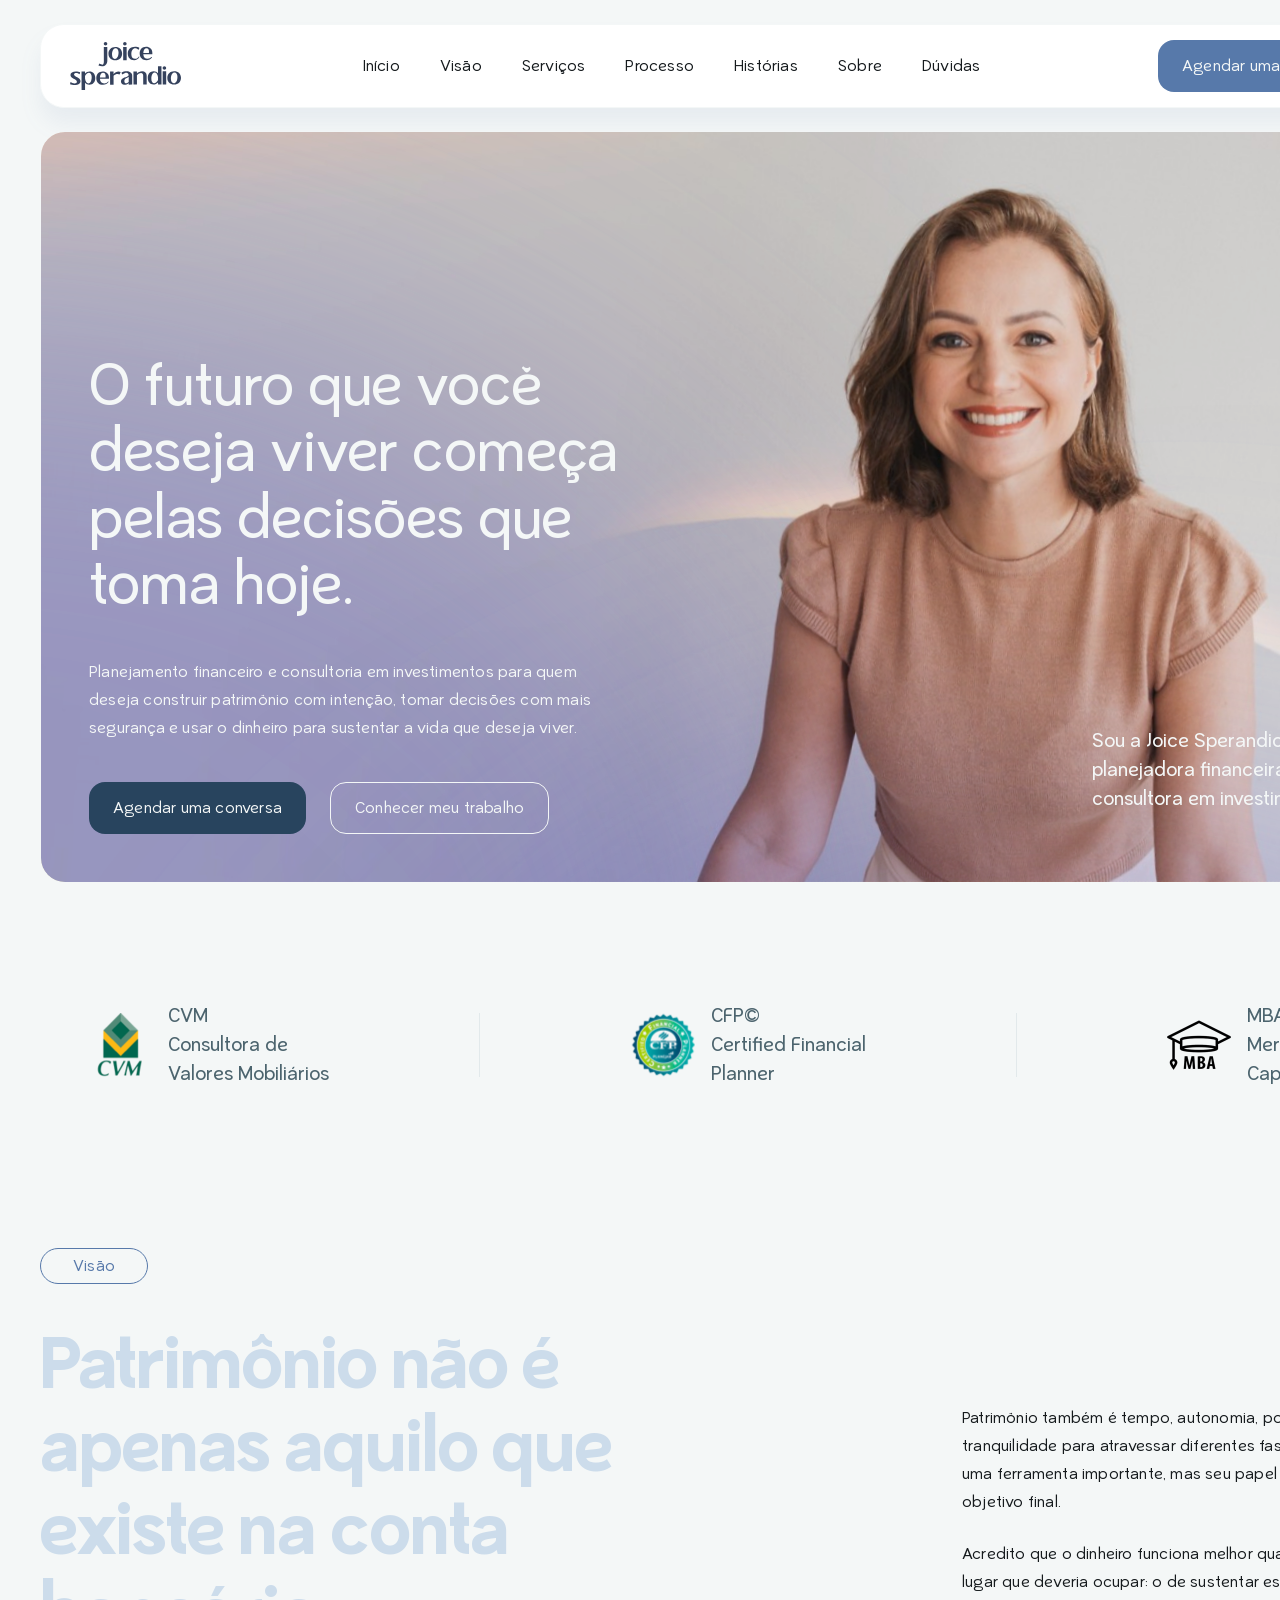
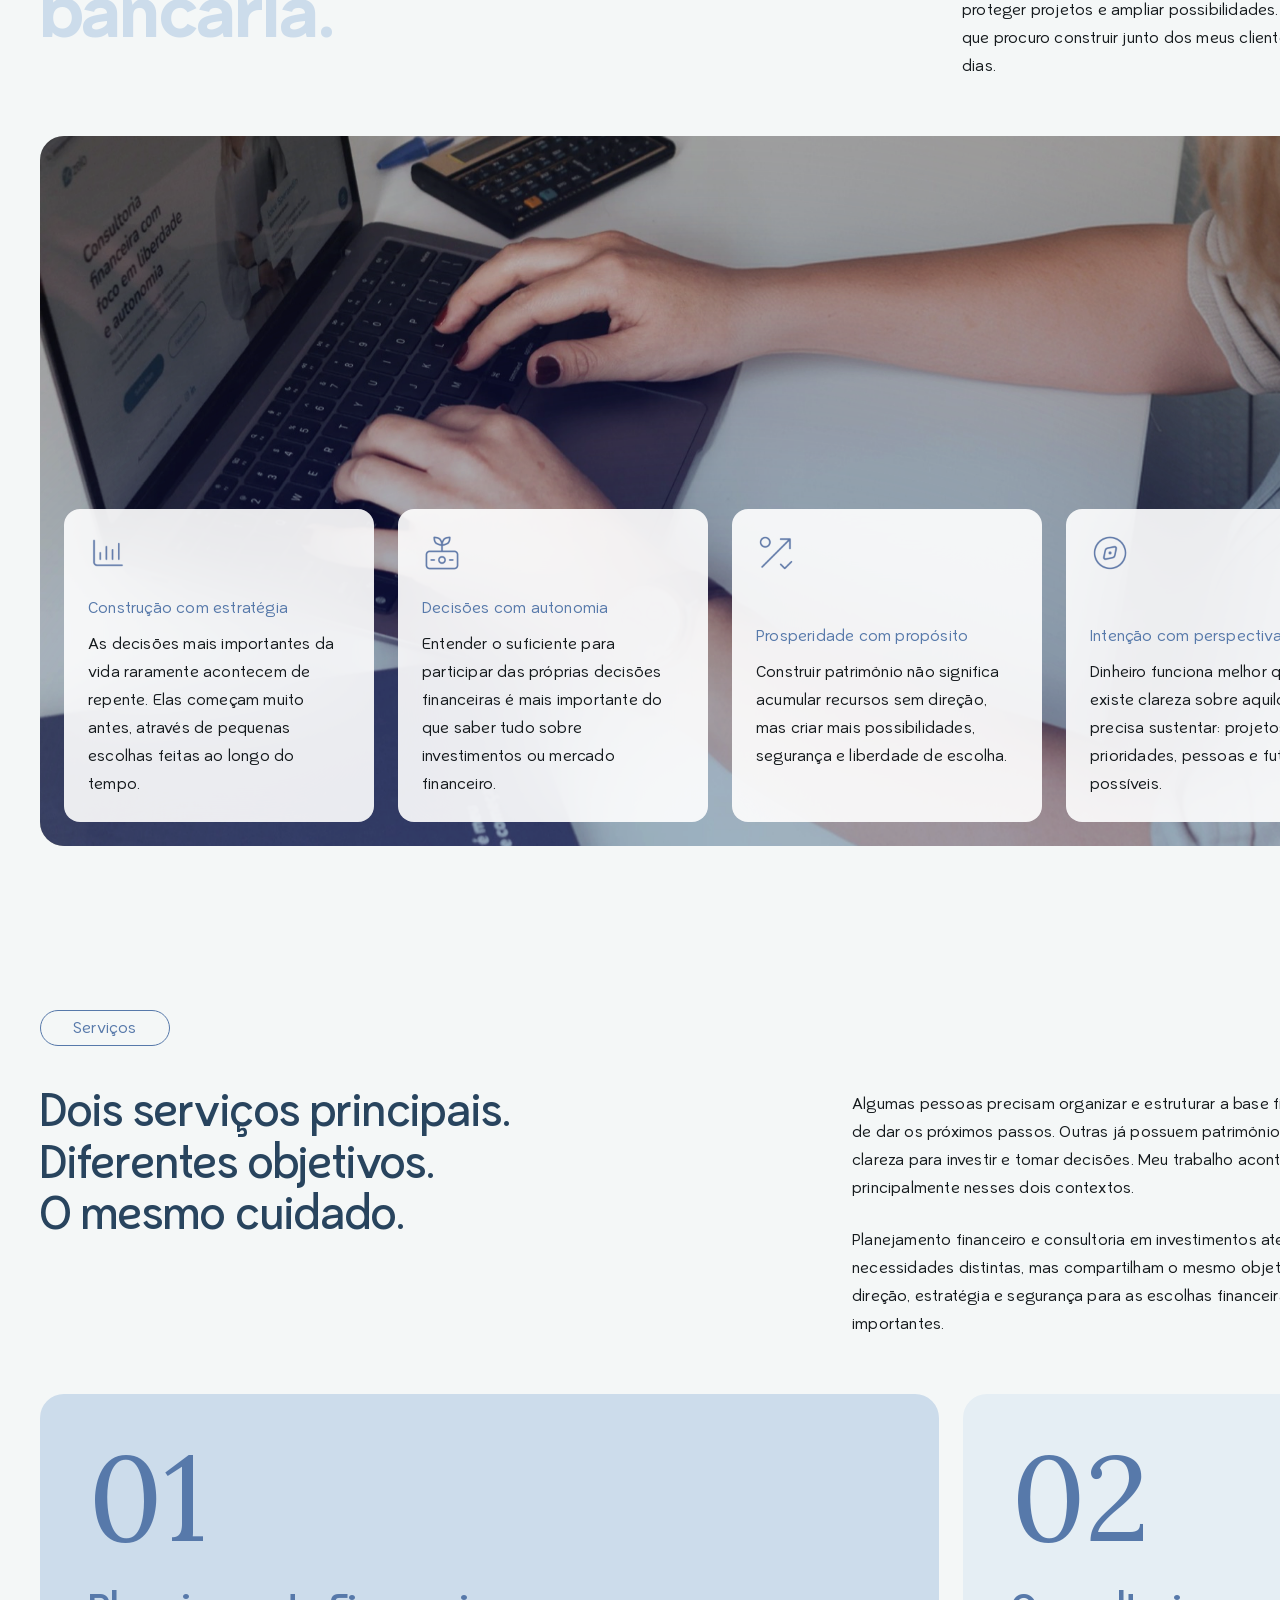
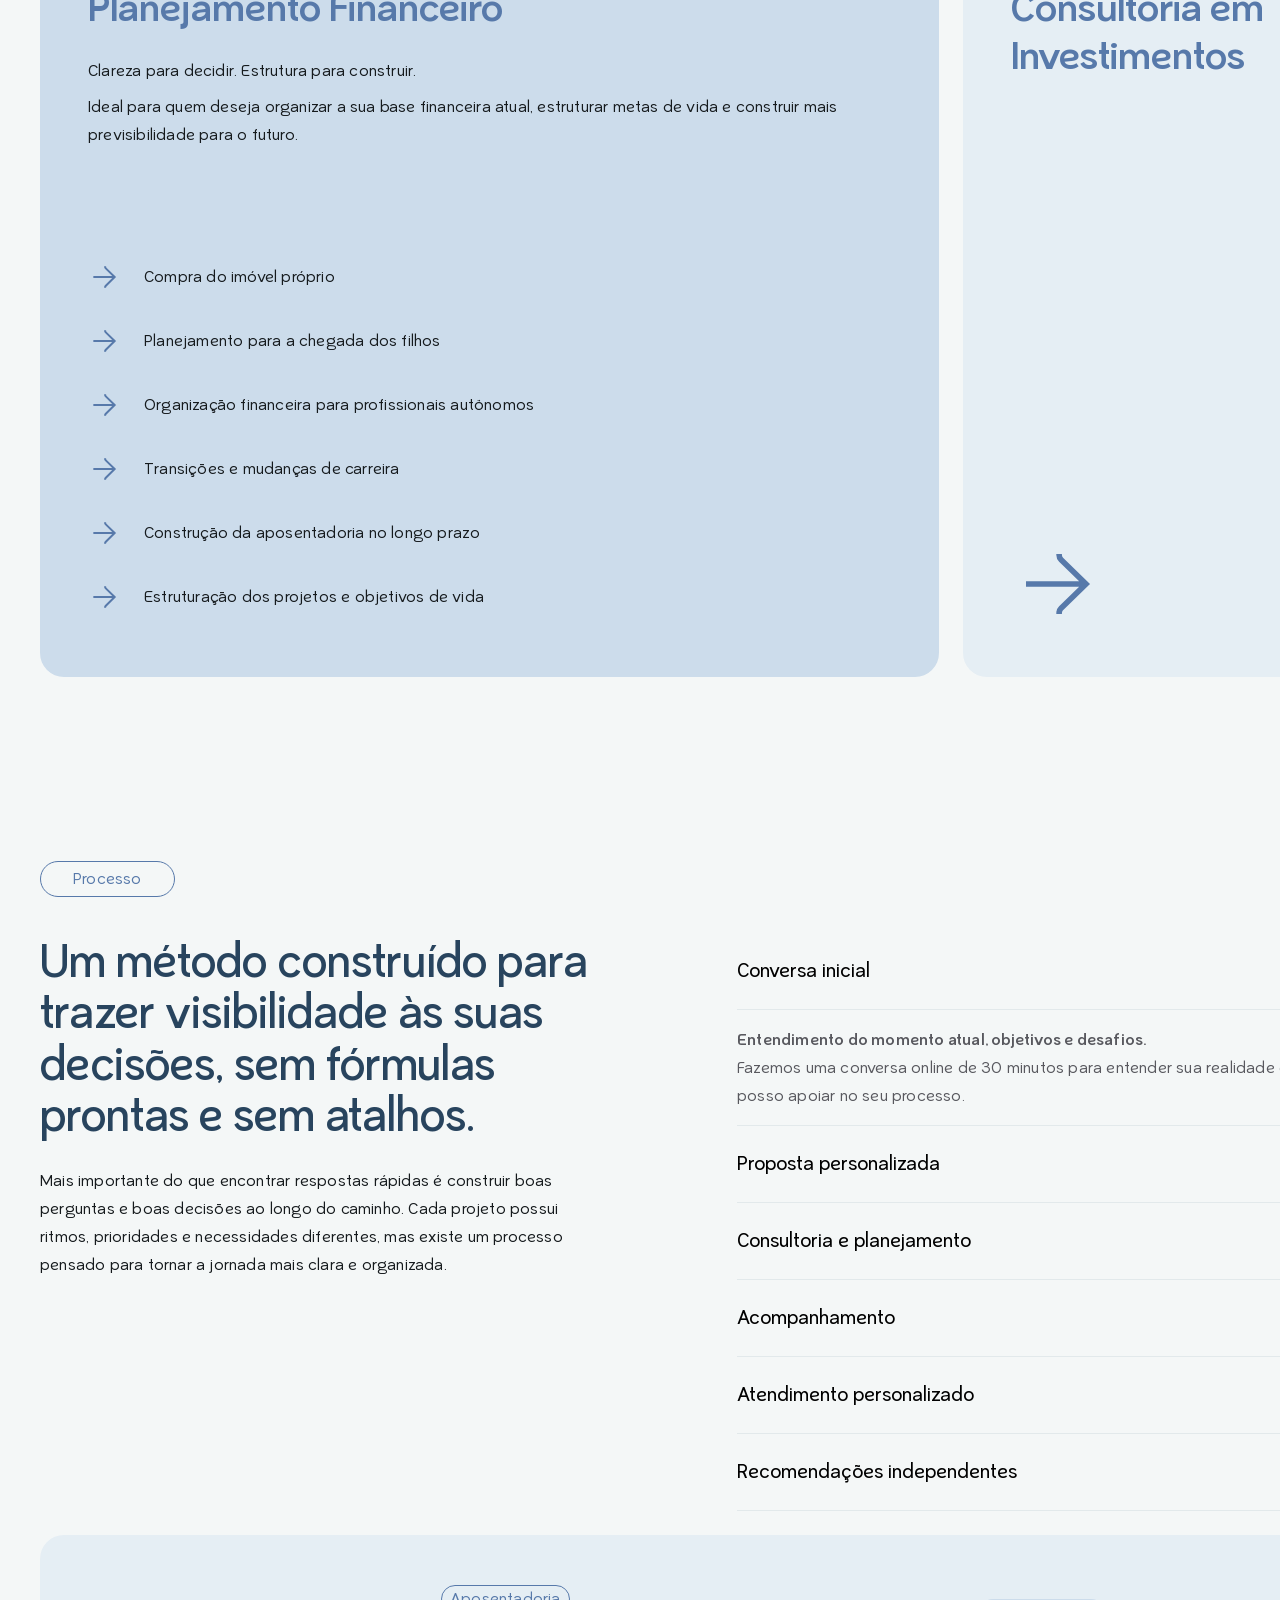
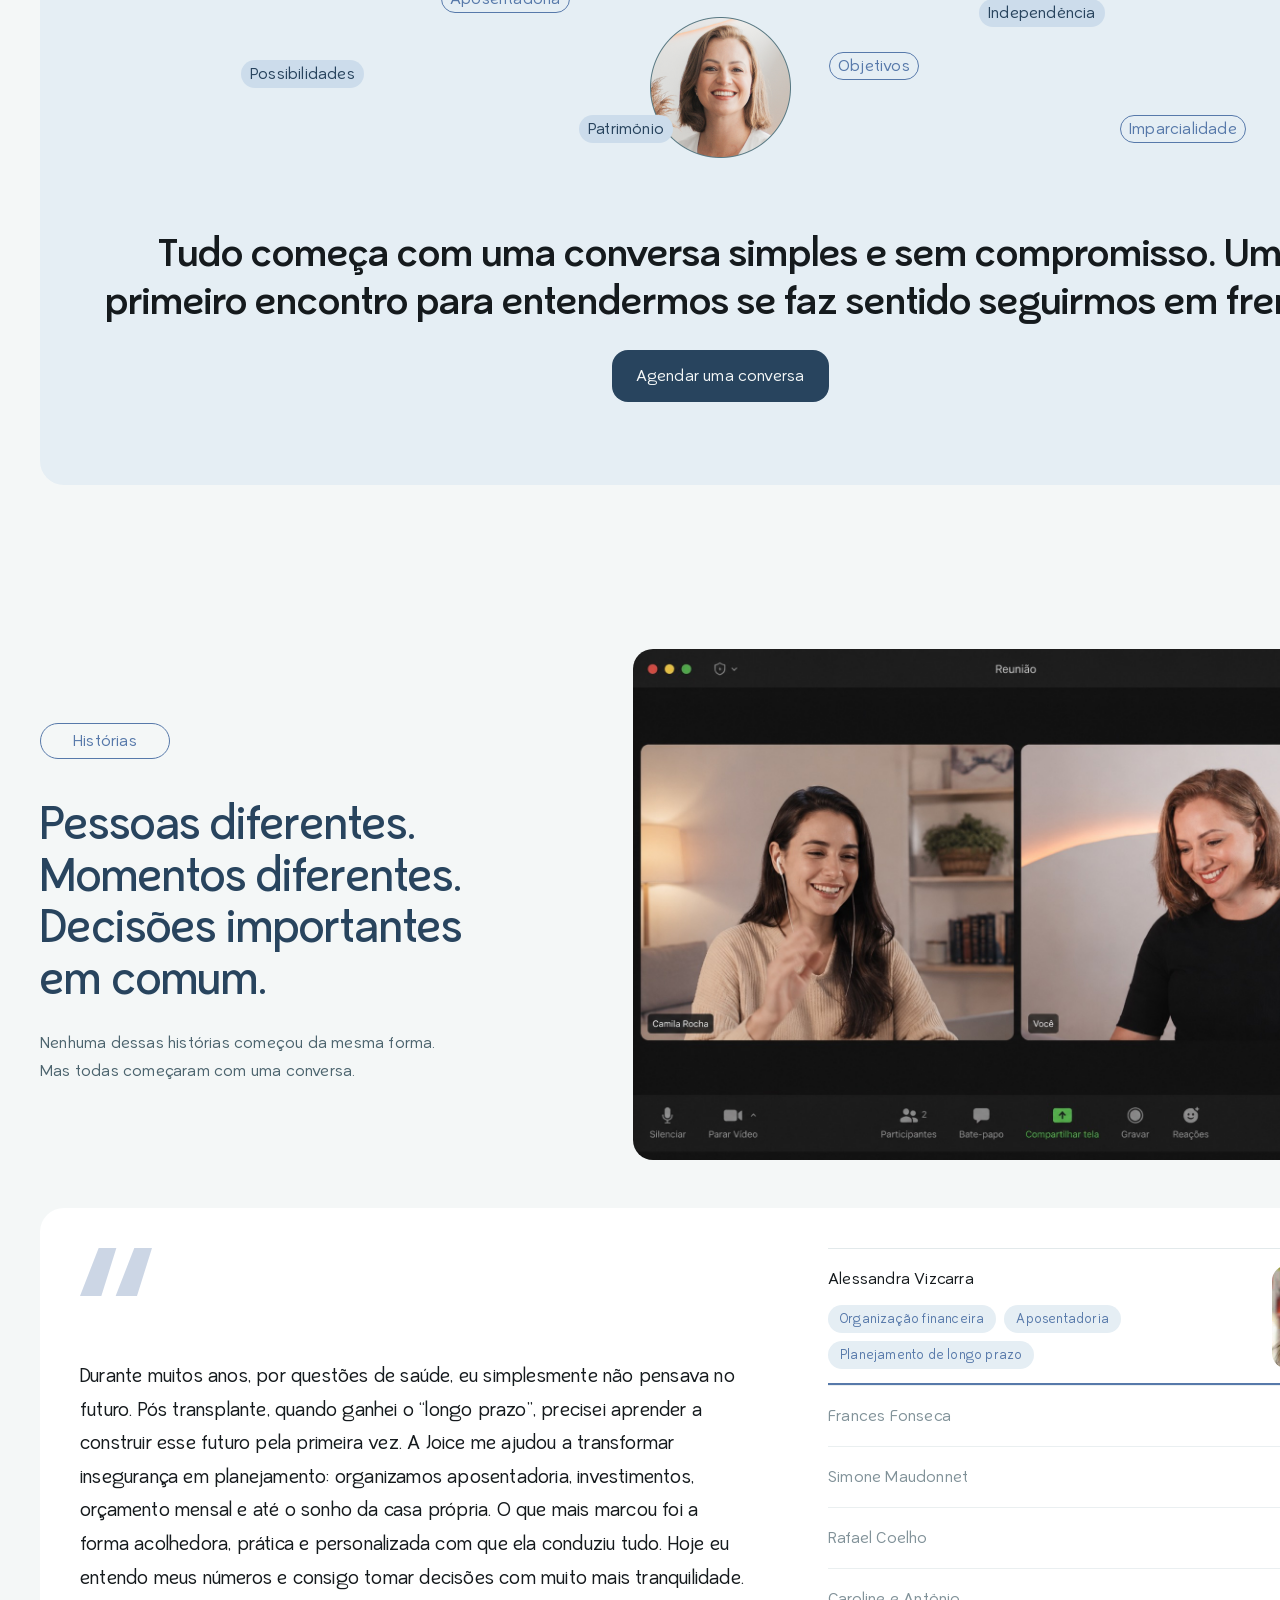
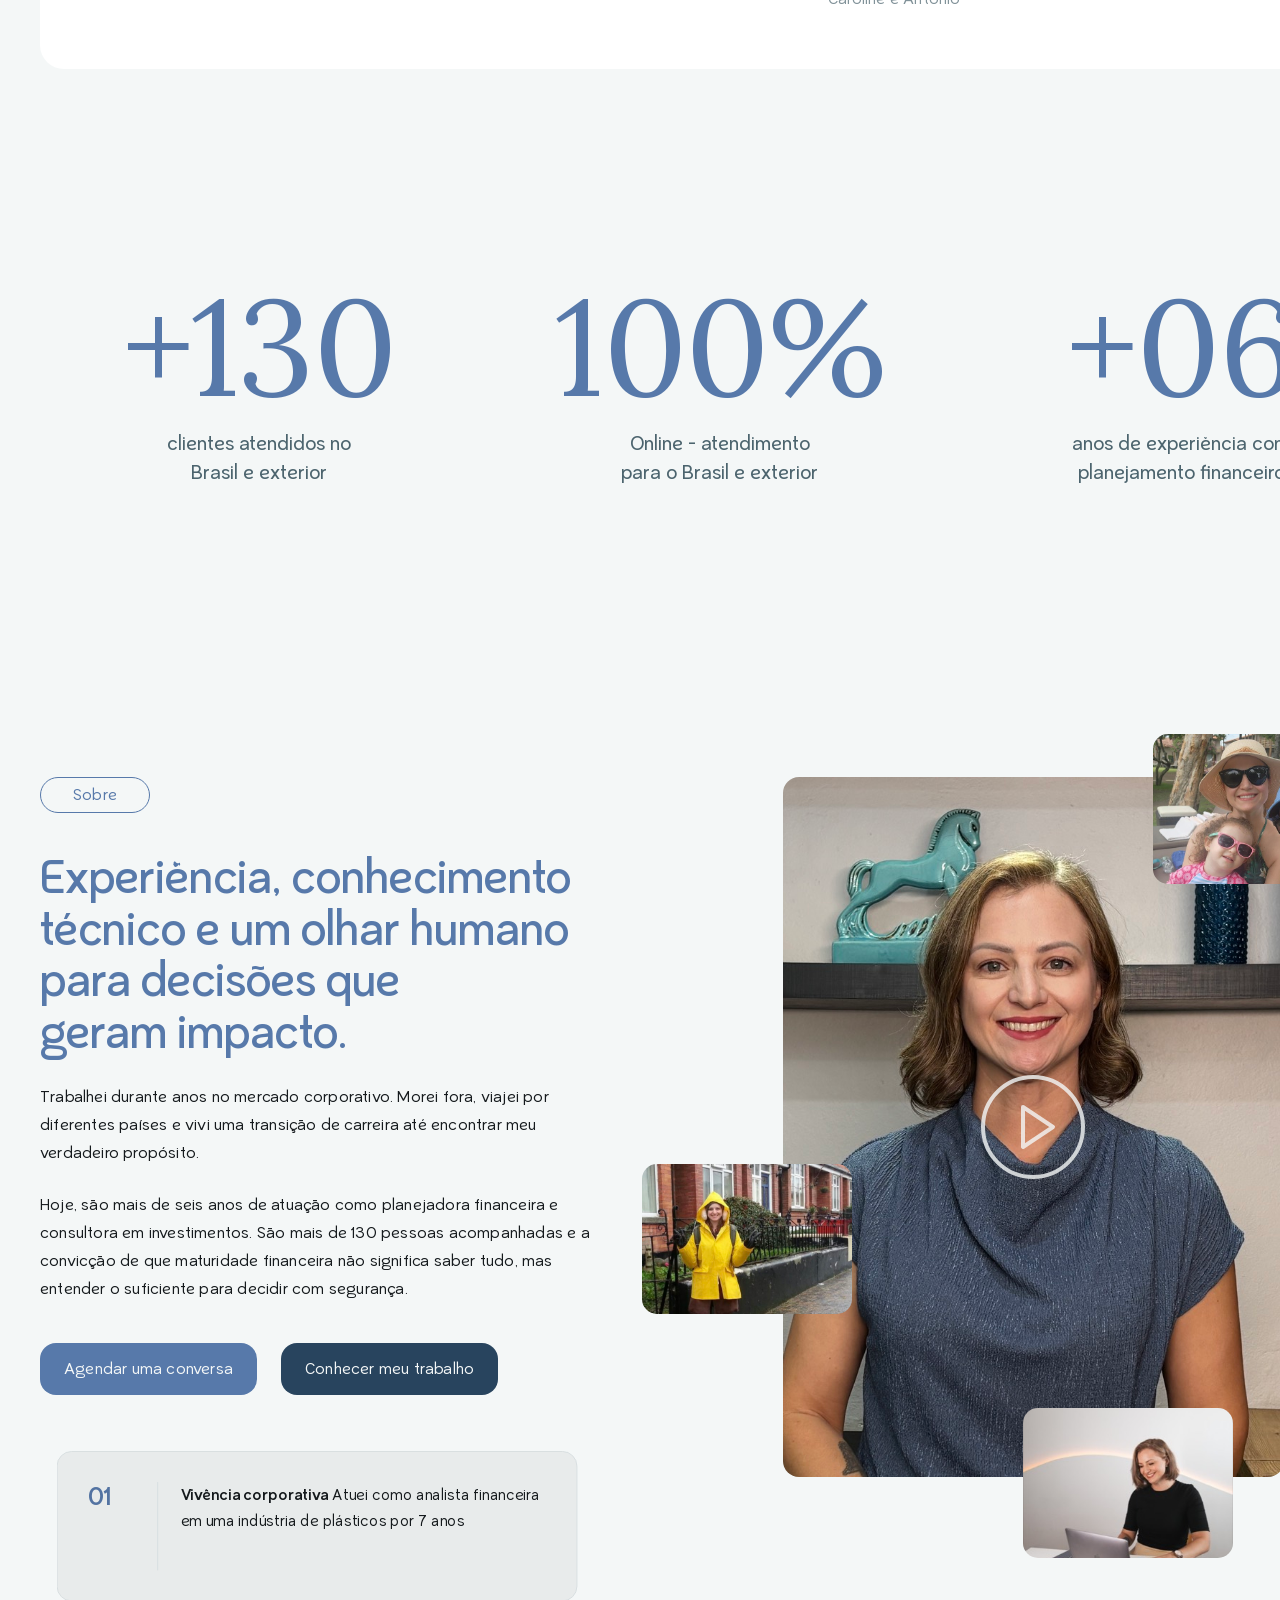
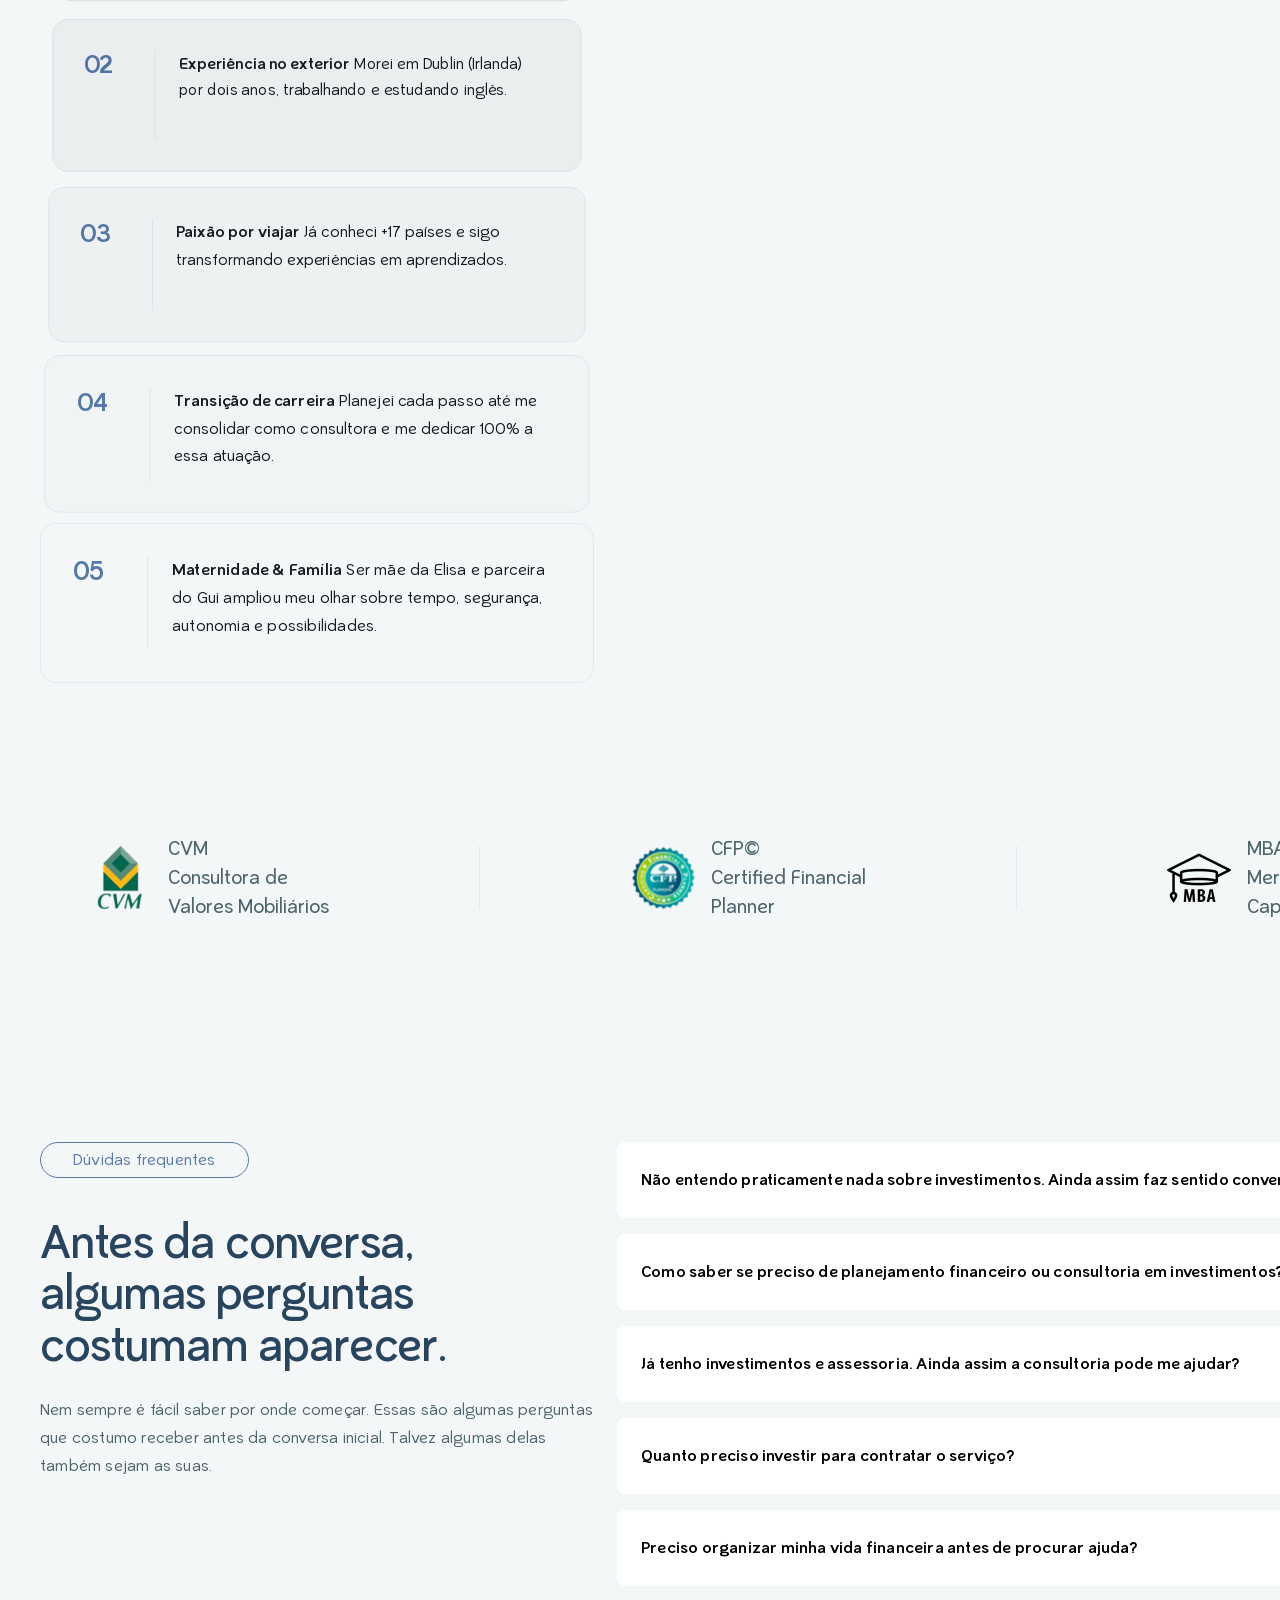
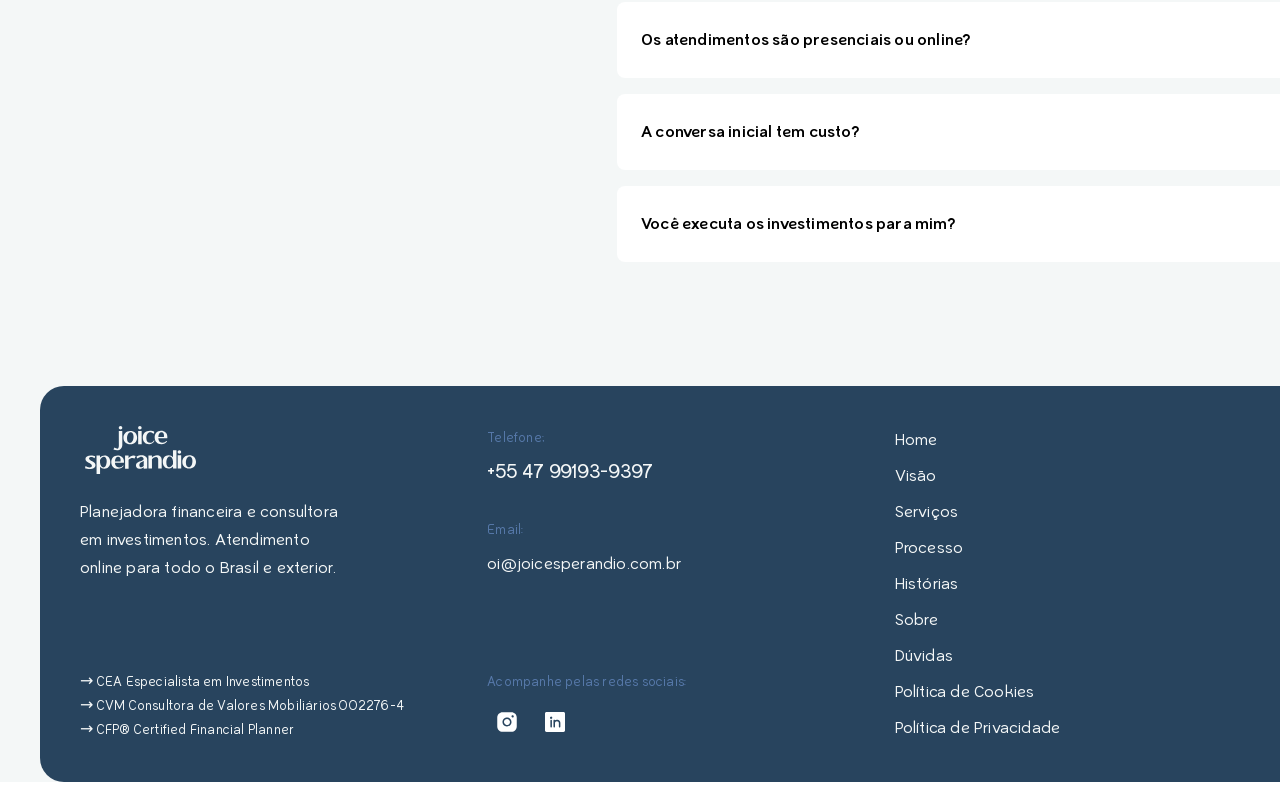
==== commit 47214b0c: "Revert "Stop the Serviços row resizing under every hover" This reverts commit b349f4db707ee970f7f896" ====
--- a/poc/rawhtml/index.html
+++ b/poc/rawhtml/index.html
@@ -372,12 +372,12 @@
               futuro.
             </p>
             <ul class="service-card__list">
-              <li><img src="assets/img/arrow.svg" alt="" width="32" height="32" />Compra do imóvel próprio</li>
-              <li><img src="assets/img/arrow.svg" alt="" width="32" height="32" />Planejamento para a chegada dos filhos</li>
-              <li><img src="assets/img/arrow.svg" alt="" width="32" height="32" />Organização financeira para profissionais autônomos</li>
-              <li><img src="assets/img/arrow.svg" alt="" width="32" height="32" />Transições e mudanças de carreira</li>
-              <li><img src="assets/img/arrow.svg" alt="" width="32" height="32" />Construção da aposentadoria no longo prazo</li>
-              <li><img src="assets/img/arrow.svg" alt="" width="32" height="32" />Estruturação dos projetos e objetivos de vida</li>
+              <li><img src="assets/img/arrow.svg" alt="" width="32" height="32" loading="lazy" />Compra do imóvel próprio</li>
+              <li><img src="assets/img/arrow.svg" alt="" width="32" height="32" loading="lazy" />Planejamento para a chegada dos filhos</li>
+              <li><img src="assets/img/arrow.svg" alt="" width="32" height="32" loading="lazy" />Organização financeira para profissionais autônomos</li>
+              <li><img src="assets/img/arrow.svg" alt="" width="32" height="32" loading="lazy" />Transições e mudanças de carreira</li>
+              <li><img src="assets/img/arrow.svg" alt="" width="32" height="32" loading="lazy" />Construção da aposentadoria no longo prazo</li>
+              <li><img src="assets/img/arrow.svg" alt="" width="32" height="32" loading="lazy" />Estruturação dos projetos e objetivos de vida</li>
             </ul>
           </article>
 
@@ -399,12 +399,12 @@
               de investimentos.
             </p>
             <ul class="service-card__list">
-              <li><img src="assets/img/arrow.svg" alt="" width="32" height="32" />Análise técnica e reorganização dos seus investimentos</li>
-              <li><img src="assets/img/arrow.svg" alt="" width="32" height="32" />Gestão de heranças e recursos recebidos</li>
-              <li><img src="assets/img/arrow.svg" alt="" width="32" height="32" />Recomendação e elaboração de carteiras de investimentos</li>
-              <li><img src="assets/img/arrow.svg" alt="" width="32" height="32" />Planejamento sucessório e proteção patrimonial</li>
-              <li><img src="assets/img/arrow.svg" alt="" width="32" height="32" />Estratégias de construção de patrimônio e independência financeira</li>
-              <li><img src="assets/img/arrow.svg" alt="" width="32" height="32" />Planejamento da transição para aposentadoria</li>
+              <li><img src="assets/img/arrow.svg" alt="" width="32" height="32" loading="lazy" />Análise técnica e reorganização dos seus investimentos</li>
+              <li><img src="assets/img/arrow.svg" alt="" width="32" height="32" loading="lazy" />Gestão de heranças e recursos recebidos</li>
+              <li><img src="assets/img/arrow.svg" alt="" width="32" height="32" loading="lazy" />Recomendação e elaboração de carteiras de investimentos</li>
+              <li><img src="assets/img/arrow.svg" alt="" width="32" height="32" loading="lazy" />Planejamento sucessório e proteção patrimonial</li>
+              <li><img src="assets/img/arrow.svg" alt="" width="32" height="32" loading="lazy" />Estratégias de construção de patrimônio e independência financeira</li>
+              <li><img src="assets/img/arrow.svg" alt="" width="32" height="32" loading="lazy" />Planejamento da transição para aposentadoria</li>
             </ul>
             <img class="service-card__arrow" src="assets/img/arrow.svg" alt="" width="90" height="90" loading="lazy" />
           </article>
--- a/poc/rawhtml/styles/sections.css
+++ b/poc/rawhtml/styles/sections.css
@@ -1233,7 +1233,23 @@
     margin-block-start: var(--size-56);
   }
 
-  /* card 554x158 · fill #f4f7f7 · pad 32 · r 16 */
+  /* card 554x158 · fill #f4f7f7 · pad 32 · r 16.
+     QA note 12, "ta faltando o BG (é um cardzinho) e o efeito stack". The
+     fill is not missing and never was — it is #f4f7f7, exactly as drawn.
+     The trouble is that #f4f7f7 is ALSO the page ground this section sits
+     on, so a correct card is an invisible one, and a stack of invisible
+     cards is an absent stack. One cause, both halves of the note: measured
+     on scroll, the deck does converge and pile, from 166 apart down to the
+     drawn 14 stagger.
+
+     The edge is INFERRED, and it is the one thing here not read from the
+     design. figextract prints fills, sizes and radii and never strokes or
+     shadows (extract.py:49-104), and the Figma MCP hit its plan's call limit
+     before this node. So the card keeps its drawn fill and takes the
+     hairline this build already uses to separate same-coloured surfaces —
+     the accordion rows and the testimonial list both draw `--color-line`.
+     If the designer's card separates with a shadow instead, this is the one
+     line to swap. */
   .sobre__cards li {
     display: flex;
     align-items: flex-start;
@@ -1241,6 +1257,7 @@
     min-block-size: 158px;
     padding: var(--size-32);
     background-color: var(--color-page);
+    border: 1px solid var(--color-line);
     border-radius: var(--radius-md);
   }
 
--- a/poc/rawhtml/styles/motion.css
+++ b/poc/rawhtml/styles/motion.css
@@ -188,33 +188,12 @@
      tap, keeps the click behaviour alone. Click and keyboard are untouched —
      this is additive, and the card is still a button. */
   @media (hover: hover) and (pointer: fine) {
-    /* `:has(.service-card:hover)`, not `:hover` on the row. The row is the
-       full 1360 INCLUDING its 24px gap, so crossing that gap on the way to
-       card 02 matched the row but no card: both collapsed to 437, then card
-       02 opened — two tweens back to back for one approach. */
-    .servicos__grid:has(.service-card:hover) .service-card {
+    .servicos__grid:hover .service-card {
       flex-basis: 437px;
     }
 
     .servicos__grid .service-card:hover {
       flex-basis: 899px;
-    }
-
-    /* QA note 5, "o hover do card 02 deu uma bugada aqui. É só no primeiro
-       hover". The card that is OPEN keeps its copy displayed by the rule
-       above this block, which only hides copy on cards that are neither
-       open nor hovered. So hovering card 02 collapsed card 01 to 437 while
-       it still held its full copy — and that copy lays out 1014 tall in an
-       874 card at that measure, a number this file already records a few
-       rules up. The row is `align-items: stretch`, so every hover-in grew
-       the whole section and every hover-out shrank it again.
-
-       While any card is hovered, the others are collapsed cards whatever
-       their open state, so they hide their copy like collapsed cards. */
-    .servicos__grid:has(.service-card:hover) .service-card:not(:hover) .service-card__claim,
-    .servicos__grid:has(.service-card:hover) .service-card:not(:hover) .service-card__text,
-    .servicos__grid:has(.service-card:hover) .service-card:not(:hover) .service-card__list {
-      display: none;
     }
 
     .servicos__grid .service-card:hover .service-card__arrow {
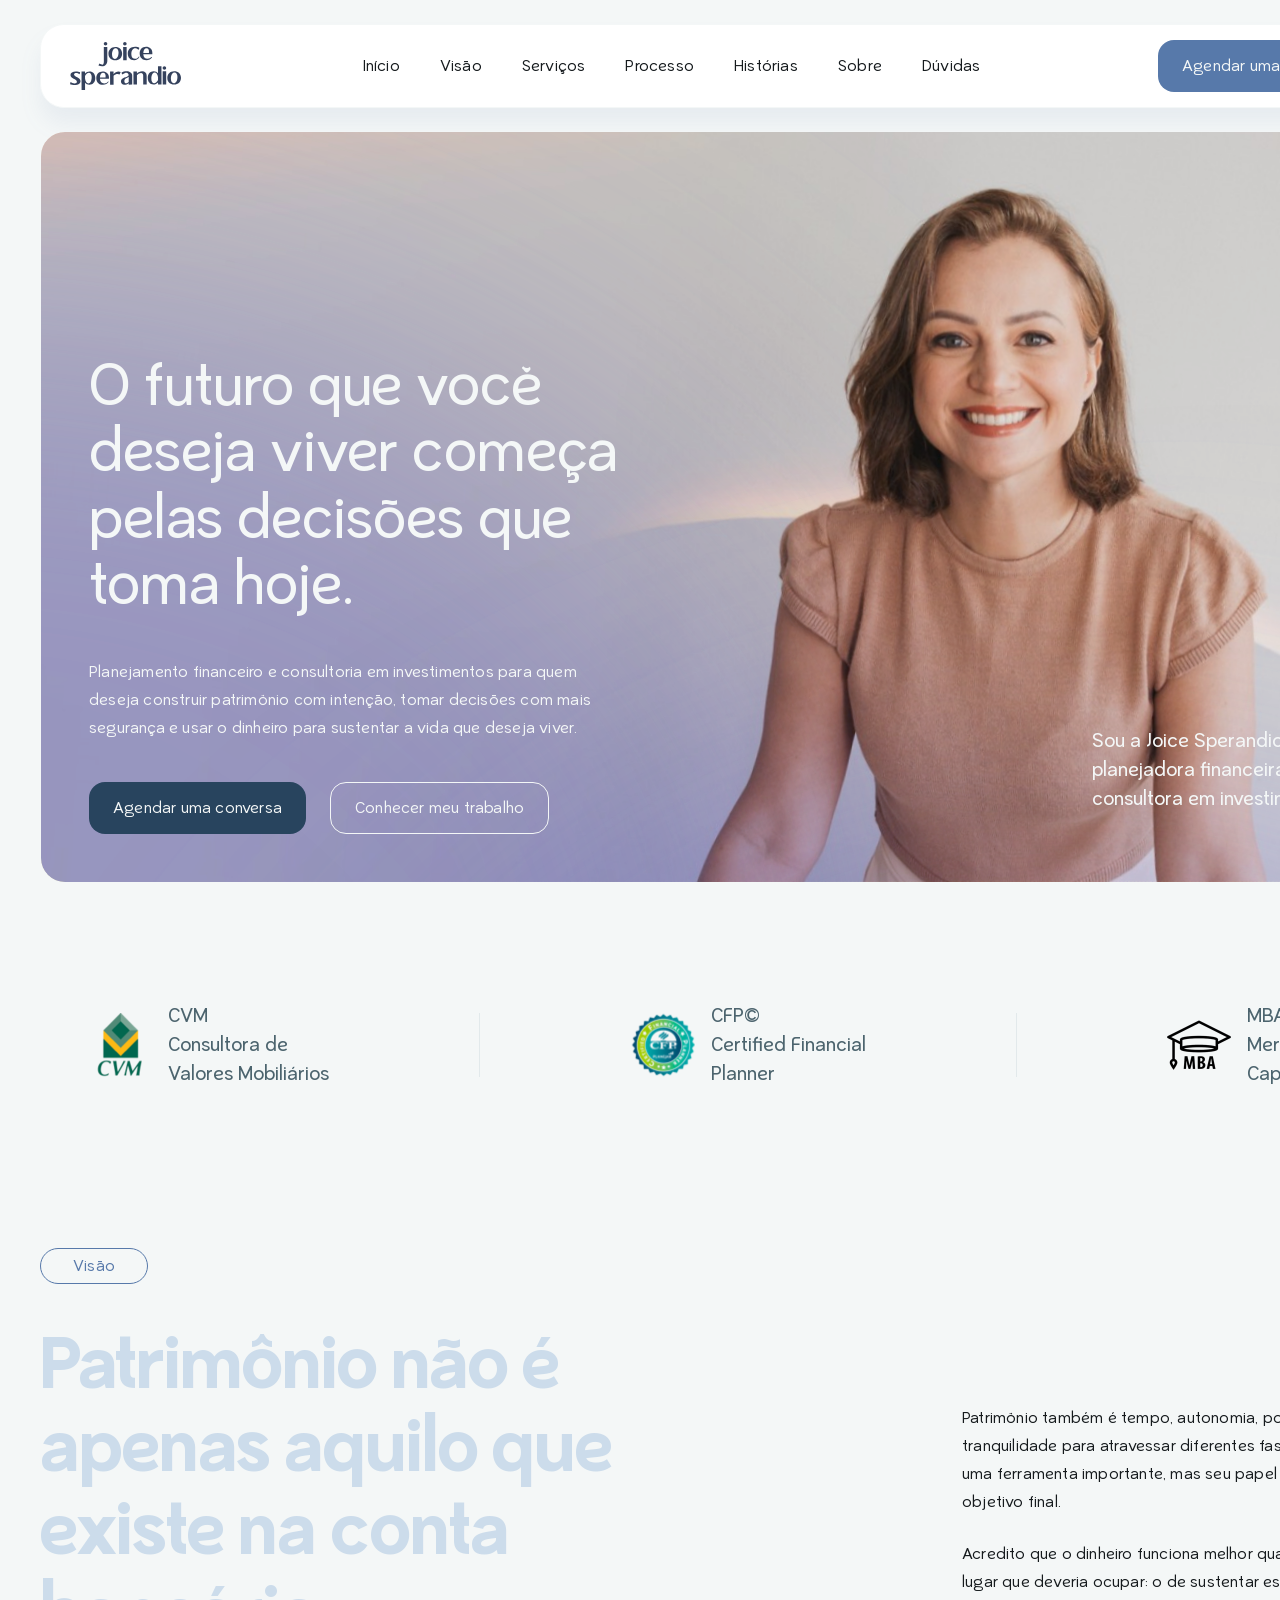
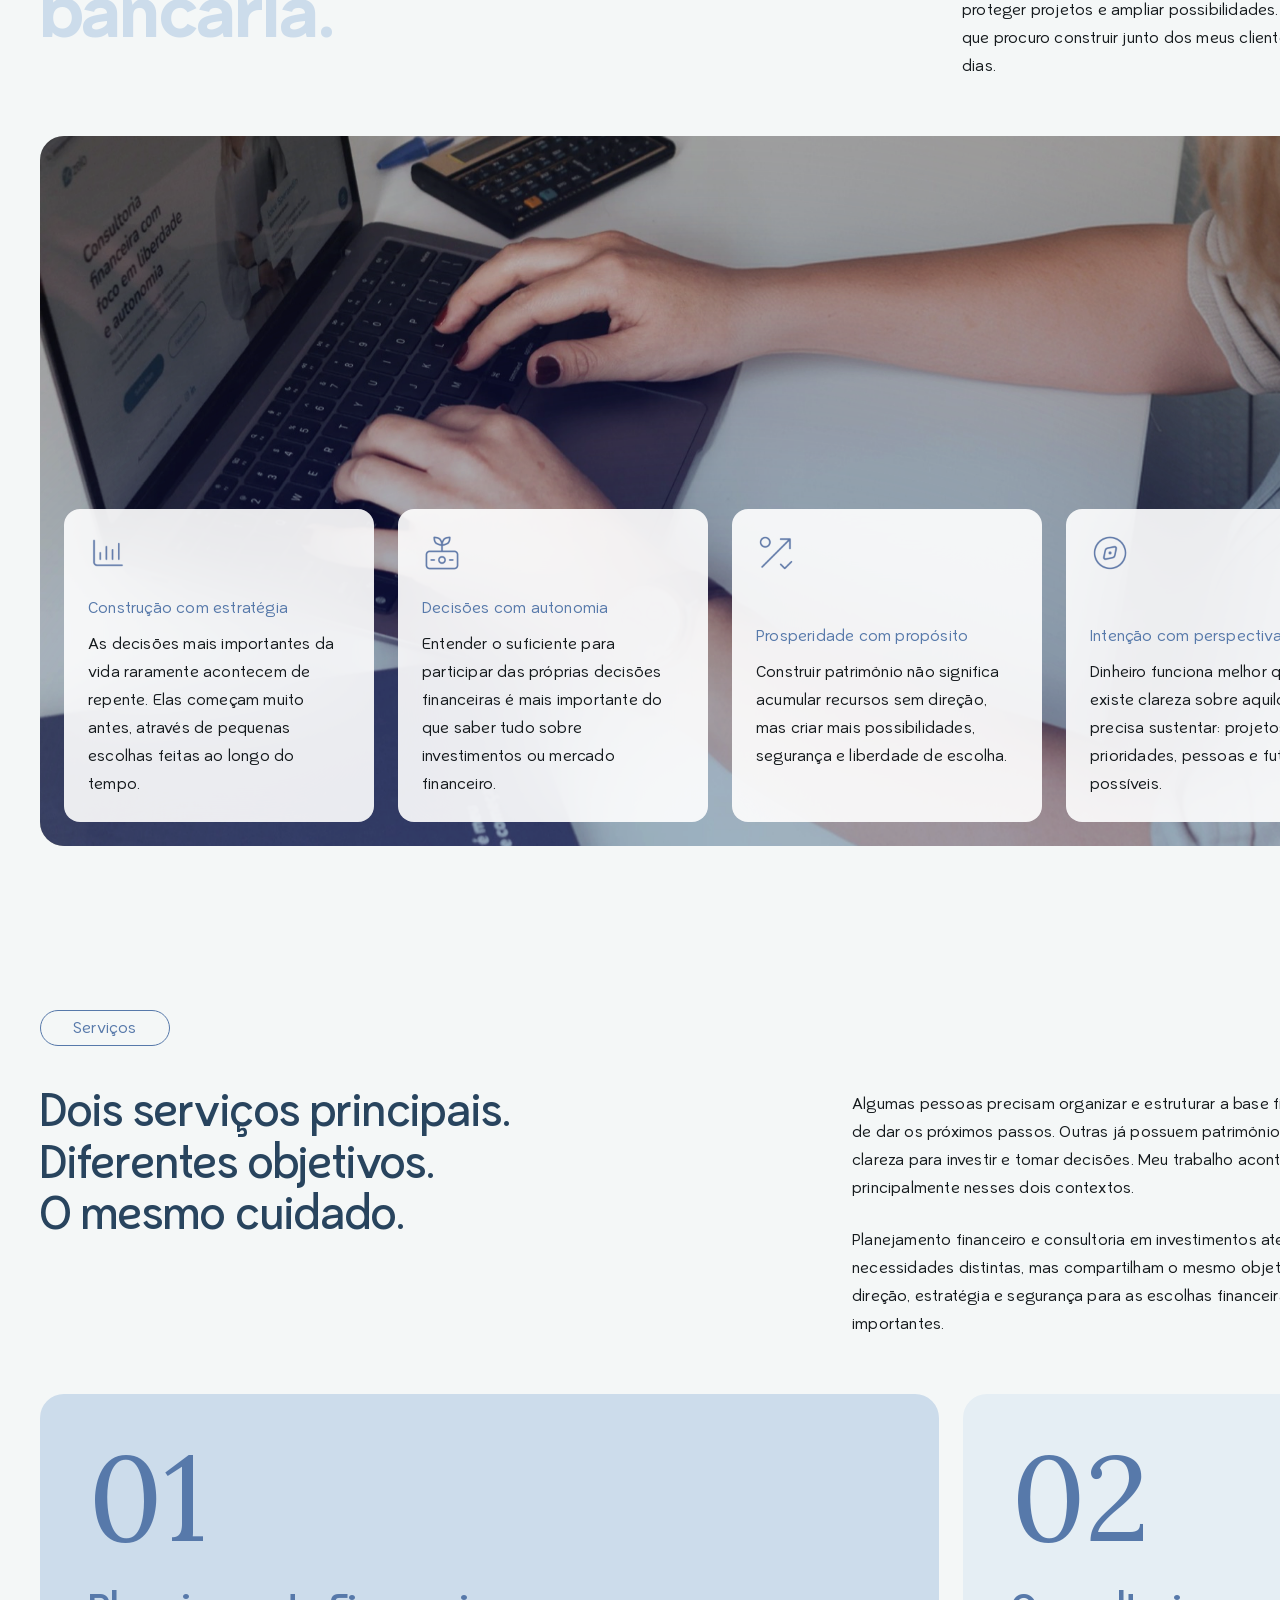
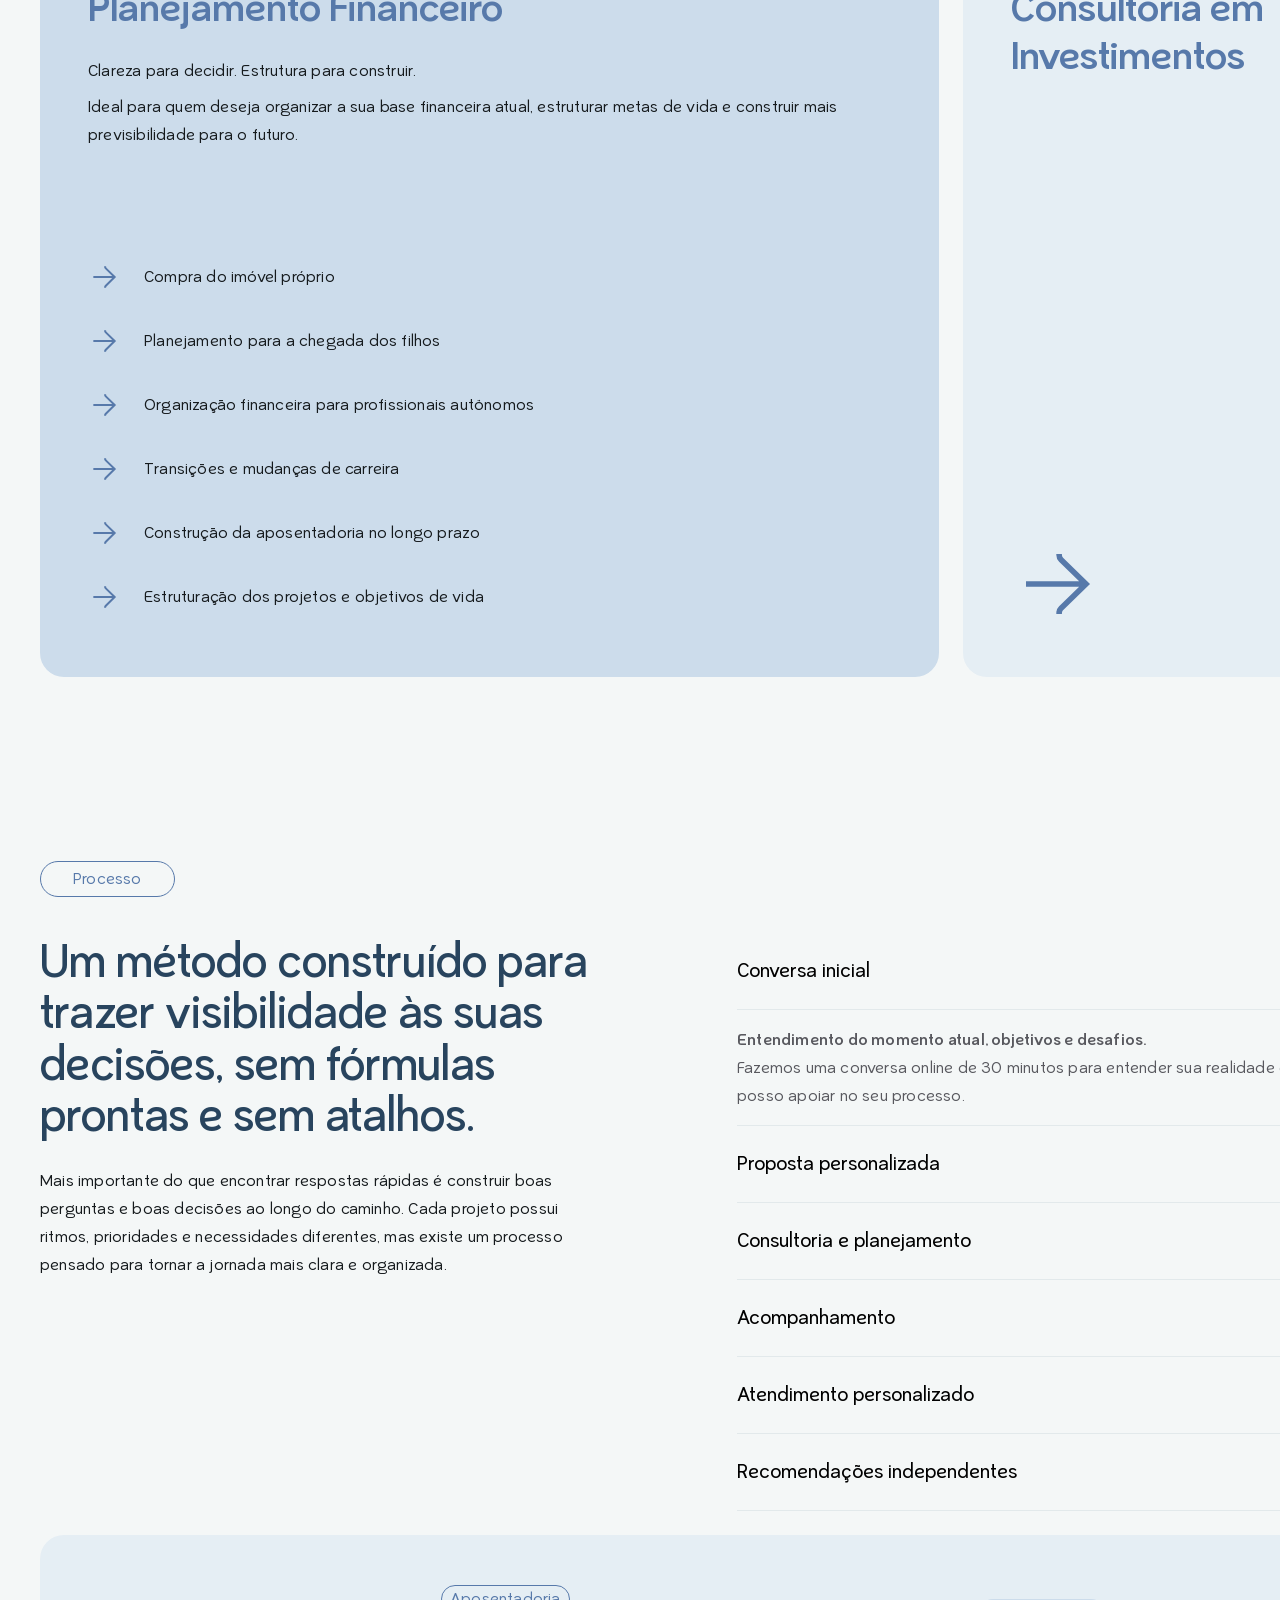
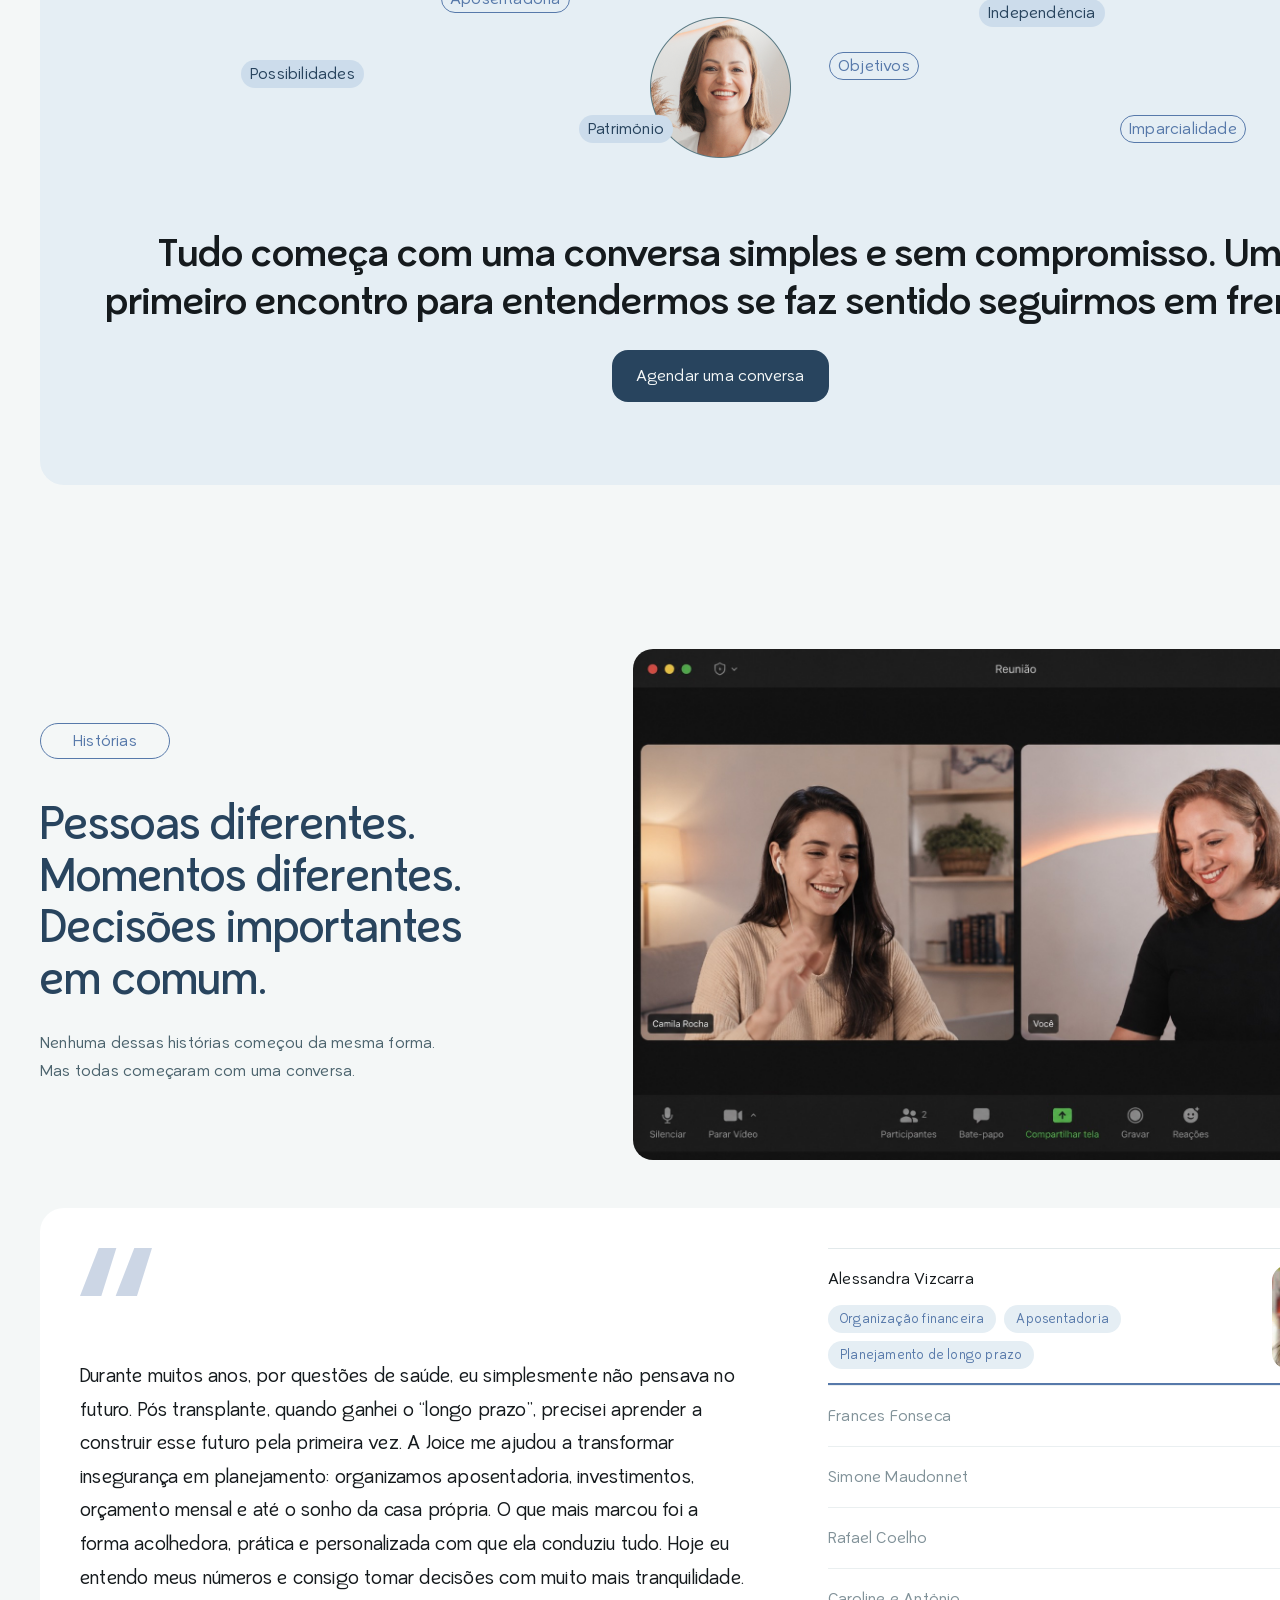
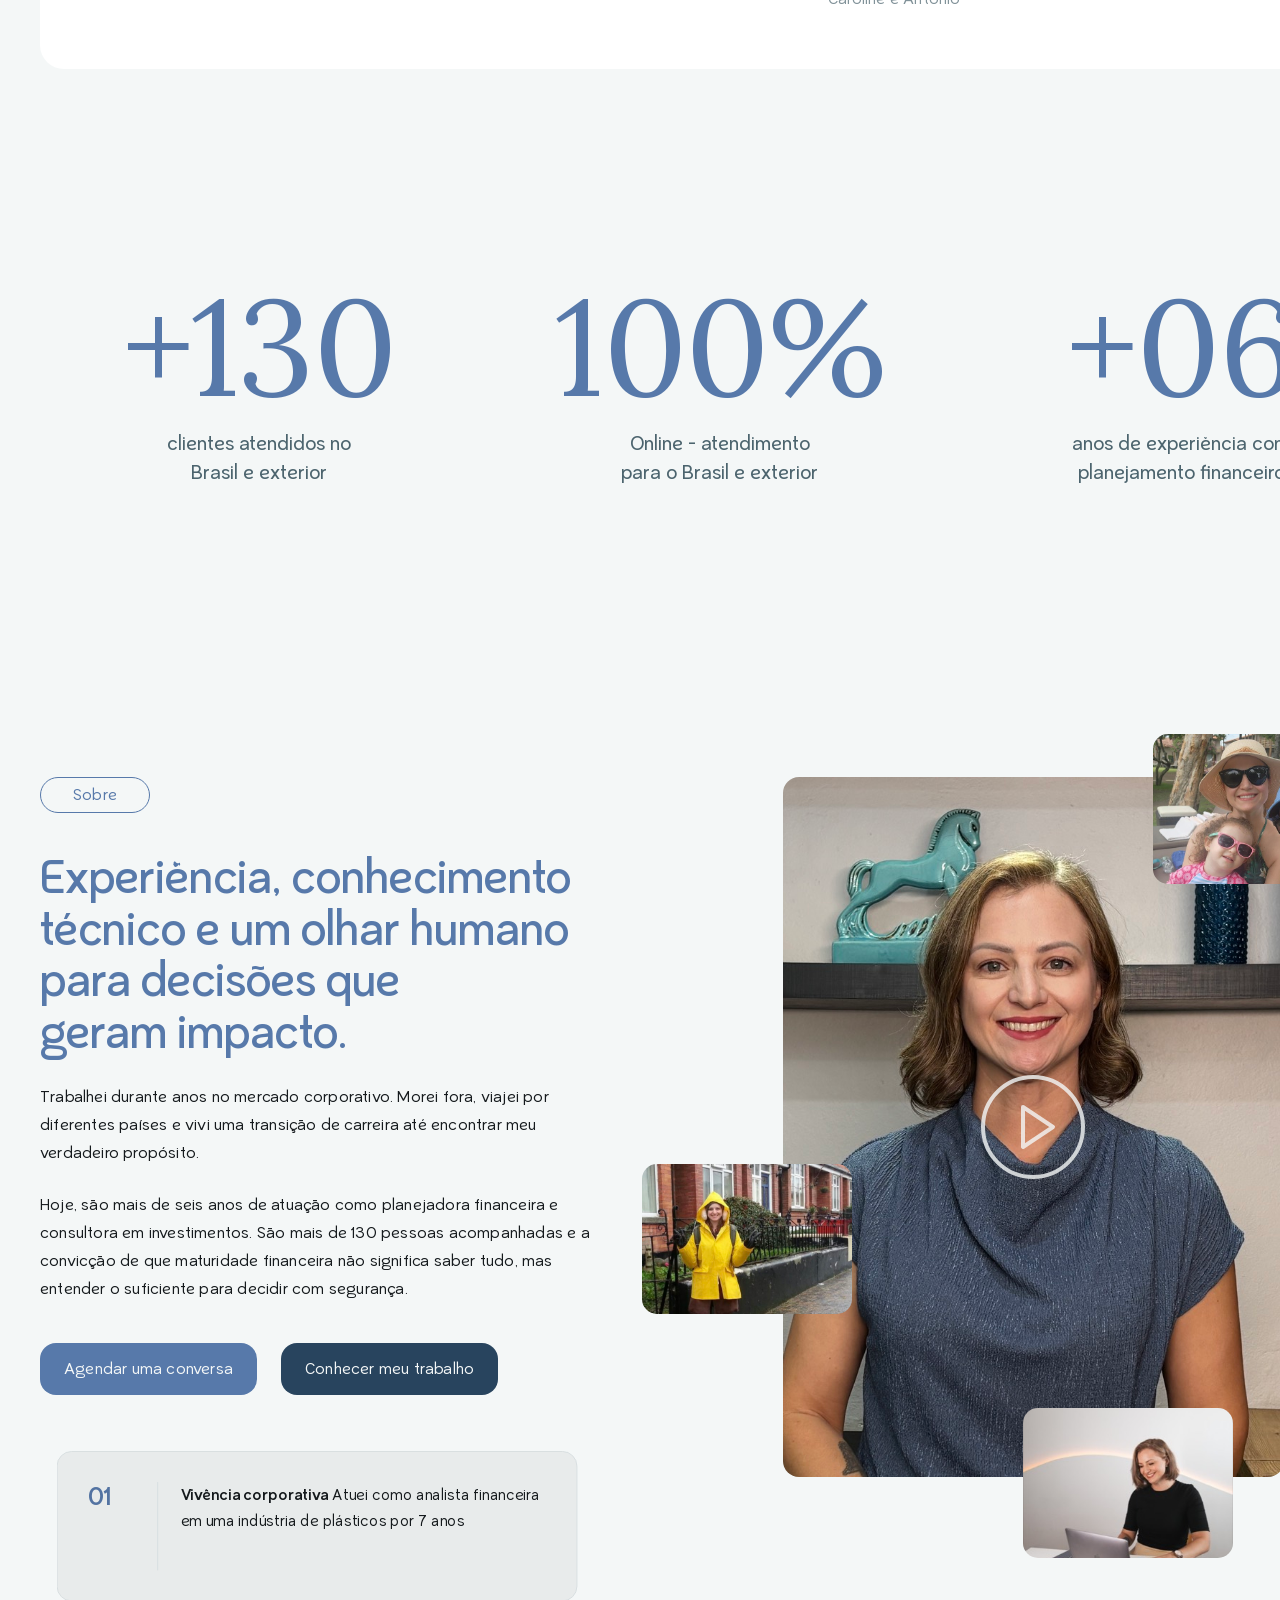
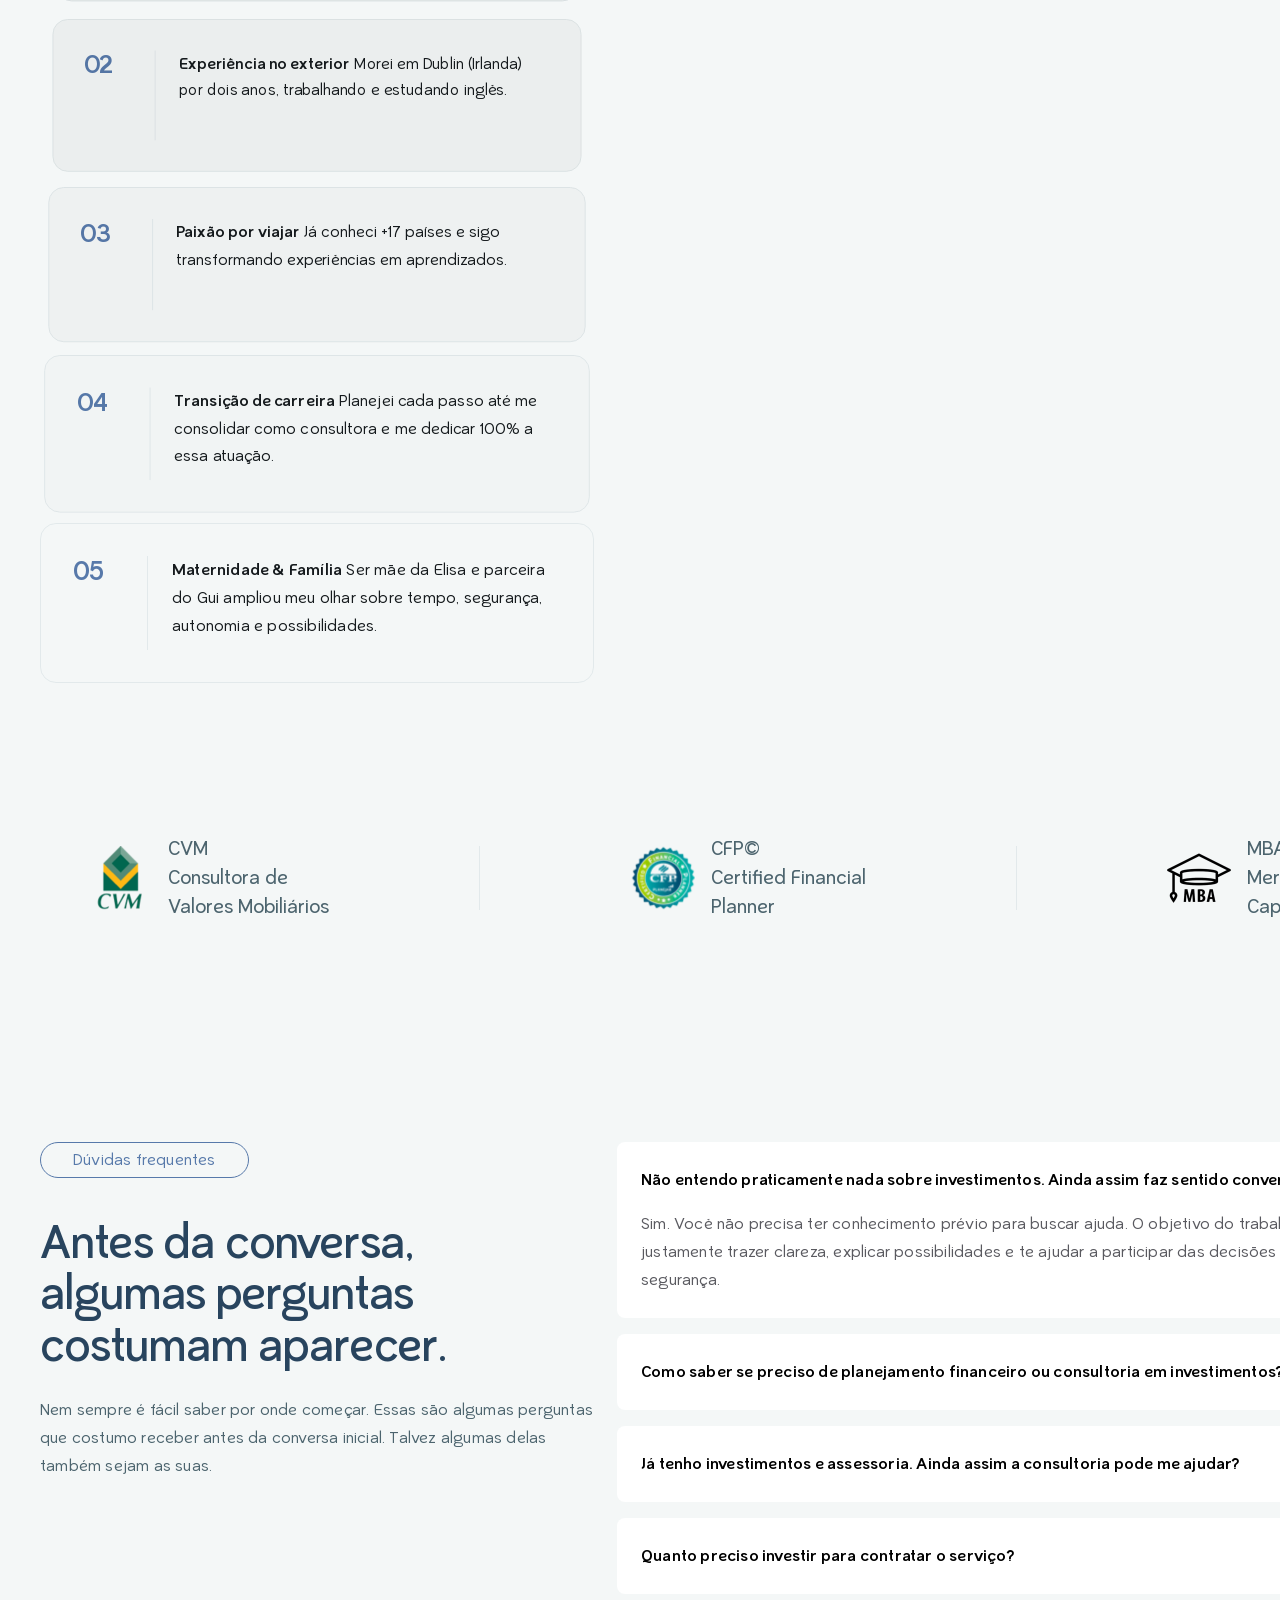
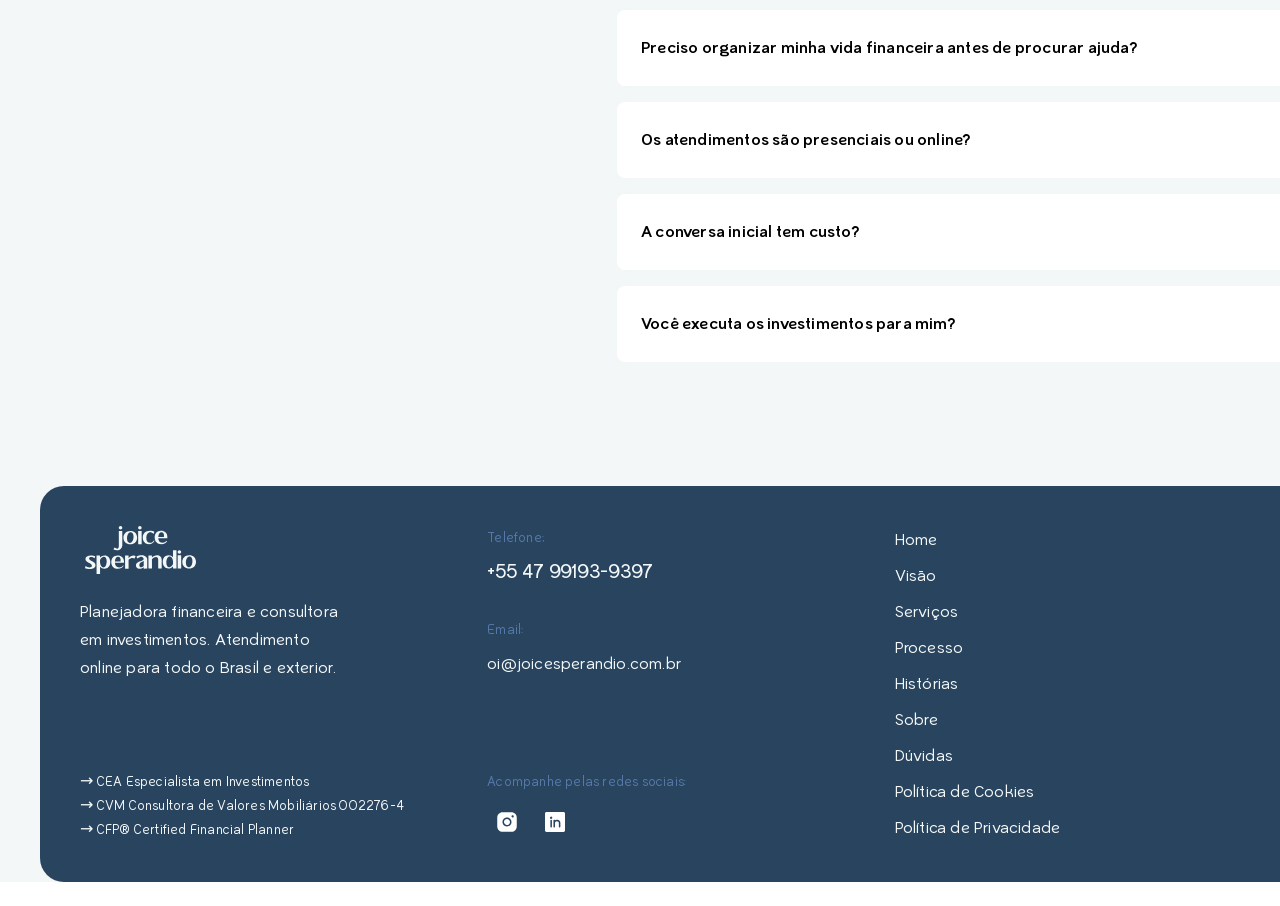
==== commit 60240c59: "Open the first FAQ answer, and let measure wait for it The frame draws the FAQ with one answer expan" ====
--- a/poc/rawhtml/index.html
+++ b/poc/rawhtml/index.html
@@ -863,7 +863,11 @@
                the .fig decoder does not expand. Reading them needed
                get_design_context, not a better export. -->
           <div class="faq__list">
-            <details class="accordion__item" name="duvidas">
+            <!-- Open, like the Processo accordion above and like the frame:
+                 instance 529:4399 draws the FAQ 820 tall with the first answer
+                 expanded, and the eight-closed build measured 720. The `name`
+                 group closes this one as soon as another is opened. -->
+            <details class="accordion__item" name="duvidas" open>
               <summary>Não entendo praticamente nada sobre investimentos. Ainda assim faz sentido conversar?<span class="accordion__icon"></span></summary>
               <div class="accordion__panel">
                 Sim. Você não precisa ter conhecimento prévio para buscar
--- a/poc/rawhtml/styles/base.css
+++ b/poc/rawhtml/styles/base.css
@@ -133,11 +133,6 @@
      before adding any. */
   html {
     container-type: inline-size;
-    /* Lets `block-size` animate to and from `auto`, which the accordion
-       panels need — see the note in styles/motion.css. Scoped to the root
-       because that is the only place it can be set; it changes nothing on
-       its own, only what a transition is allowed to interpolate. */
-    interpolate-size: allow-keywords;
   }
 
   body {
@@ -233,8 +228,21 @@
      padding it sat under, and taking it out of this sum is half of that fix
      — left in, every anchor would now overshoot by 40.
 
+     The subtraction is scoped to `.section[id]` rather than every `[id]`,
+     and that scope is load bearing. `--section-pad` is a custom property, so
+     it INHERITS: an id nested inside a padded section sees its parent's pad
+     even though it has none of its own. #contato lives inside #processo,
+     which declares 160 — so the bare `[id]` rule resolved to 48 - 160 =
+     -112px there, and the menu jump to the CTA landed 112px above it. Every
+     section that declares the variable carries `class="section"`, so the
+     subtraction still applies exactly where it did.
+
      Anything without the variable (the hero, the CTA) just gets the 48. */
   [id] {
+    scroll-margin-top: var(--size-48);
+  }
+
+  .section[id] {
     scroll-margin-top: calc(var(--size-48) - var(--section-pad, 0px));
   }
 
--- a/poc/rawhtml/styles/sections.css
+++ b/poc/rawhtml/styles/sections.css
@@ -762,10 +762,11 @@
   }
 
   /* ---- Processo --------------------------------------------------------
-     Left 553 · accordion column 663 @x697 (144px channel). */
+     Left 560 · accordion column 663 @x697 (137px channel). The left column
+     is 7px wider than the design so "atalhos" does not wrap alone. */
   .processo__grid {
     display: grid;
-    grid-template-columns: 553px 663px;
+    grid-template-columns: 560px 663px;
     justify-content: space-between;
   }
 
@@ -1694,10 +1695,32 @@
     background: rgb(4 12 16 / 82%);
   }
 
+  /* 1280, not 1120, so the 16:9 that falls out of it is 720.
+
+     Do not read that as a quality control. It was tried as one and it does
+     not work: the embed serves `medium` — 360p — whatever this page does.
+     Measured against the live player, reading back the quality it reports,
+     every one of these was ignored:
+
+       setPlaybackQuality("hd720")            deprecated, no effect
+       setPlaybackQualityRange(hd720,hd1080)  no effect
+       vq=hd720 on the embed URL              never supported
+       this 1120 -> 1280 widening             no effect
+       loading the frame after the dialog     no effect
+       dropping autoplay, playing by command  no effect
+
+     Checked in headless AND in a real browser window on a signed-out
+     profile, held for 60s: it starts at `medium` and never climbs, while
+     the player itself reports hd1080 and hd720 as available. Whatever
+     decides this now sits on YouTube's side.
+
+     The 1280 stays because a bigger player is better on its own terms, not
+     because it buys resolution. The two caps below still bind first on a
+     small window. */
   .video-modal__stage {
     position: relative;
     inline-size: min(
-      1120px,
+      1280px,
       calc(100vw - var(--size-48) * 2),
       calc((100vh - var(--size-48) * 2 - var(--size-48)) * 16 / 9)
     );
--- a/poc/rawhtml/styles/motion.css
+++ b/poc/rawhtml/styles/motion.css
@@ -349,7 +349,7 @@
 
      The animation needs `::details-content`, because a closed <details> hides
      its content outright and there is nothing to transition. `interpolate-size`
-     — already set on the root in base.css — is what lets `block-size` animate
+     — declared on `.accordion__item` below — is what lets `block-size` animate
      to and from `auto`; the panels are all different heights and hard-coding
      any of them would break the moment the copy changes. */
   /* An animation on the OPEN state, not a transition from a forced-closed
@@ -411,6 +411,30 @@
     --close-hold: 0ms;
   }
 
+  /* `interpolate-size` is what lets `block-size` animate to and from `auto`,
+     which is the whole mechanism of the panel keyframes below.
+
+     It is declared HERE, on the accordion, and not on the root — which is
+     where it used to live, under a comment claiming the root was "the only
+     place it can be set". That claim was wrong: the property inherits, so any
+     ancestor of the thing being animated will do, and declaring it on <html>
+     handed it to every element on the page.
+
+     One of them could not take it. `.service-card` transitions `flex-basis`;
+     with keyword interpolation enabled the transition became able to start
+     from `auto`, and the computed value stuck at `calc-size(auto, 0px + size)`.
+     The two cards fell to content width — 1052 and 346 instead of the drawn
+     899 and 437 — overflowed the 1360 grid and gave the whole page a
+     horizontal scrollbar at scrollWidth 1463. Intermittently, which is what
+     a transition racing the first paint looks like.
+
+     So it is scoped to its one consumer. Declaring it on `.accordion__item`
+     covers the element and its `::details-content`, which is all the
+     keyframes below touch. */
+  .accordion__item {
+    interpolate-size: allow-keywords;
+  }
+
   @supports (selector(::details-content)) and
     (interpolate-size: allow-keywords) {
     @media (prefers-reduced-motion: no-preference) {
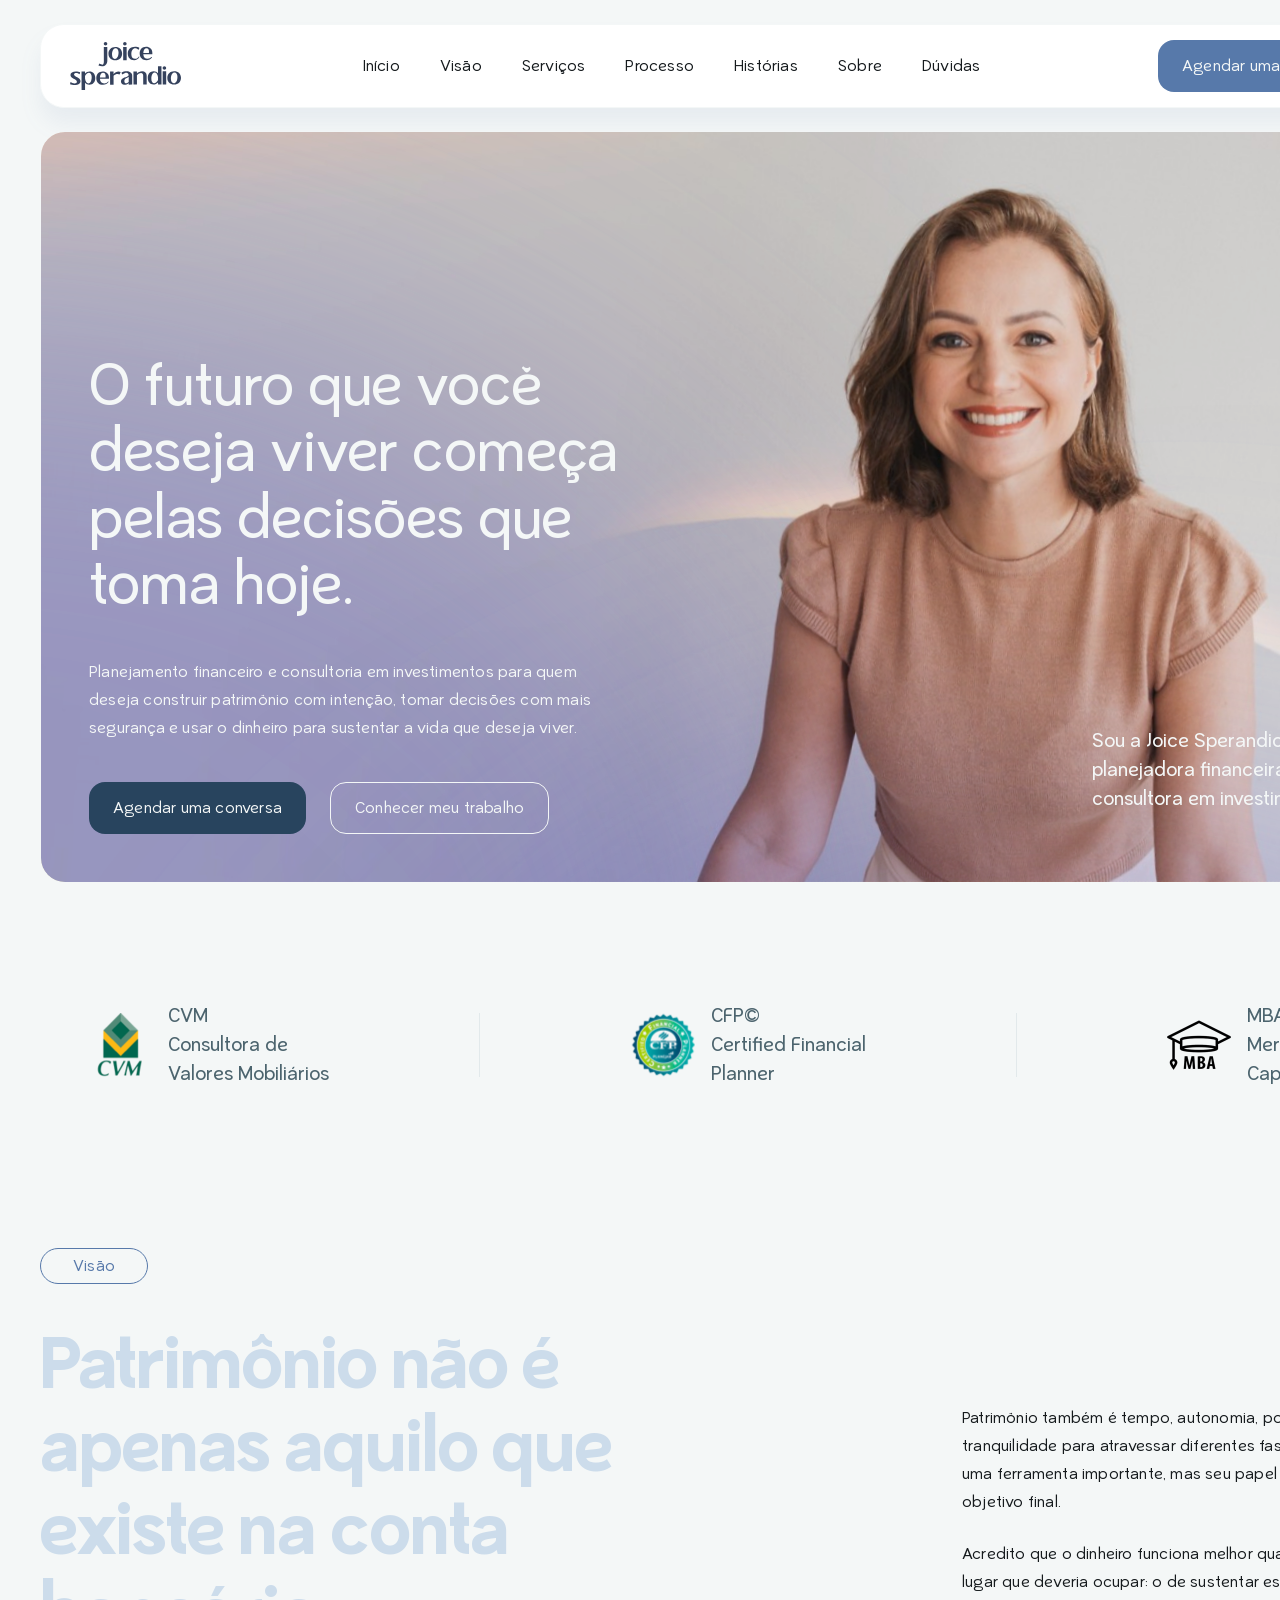
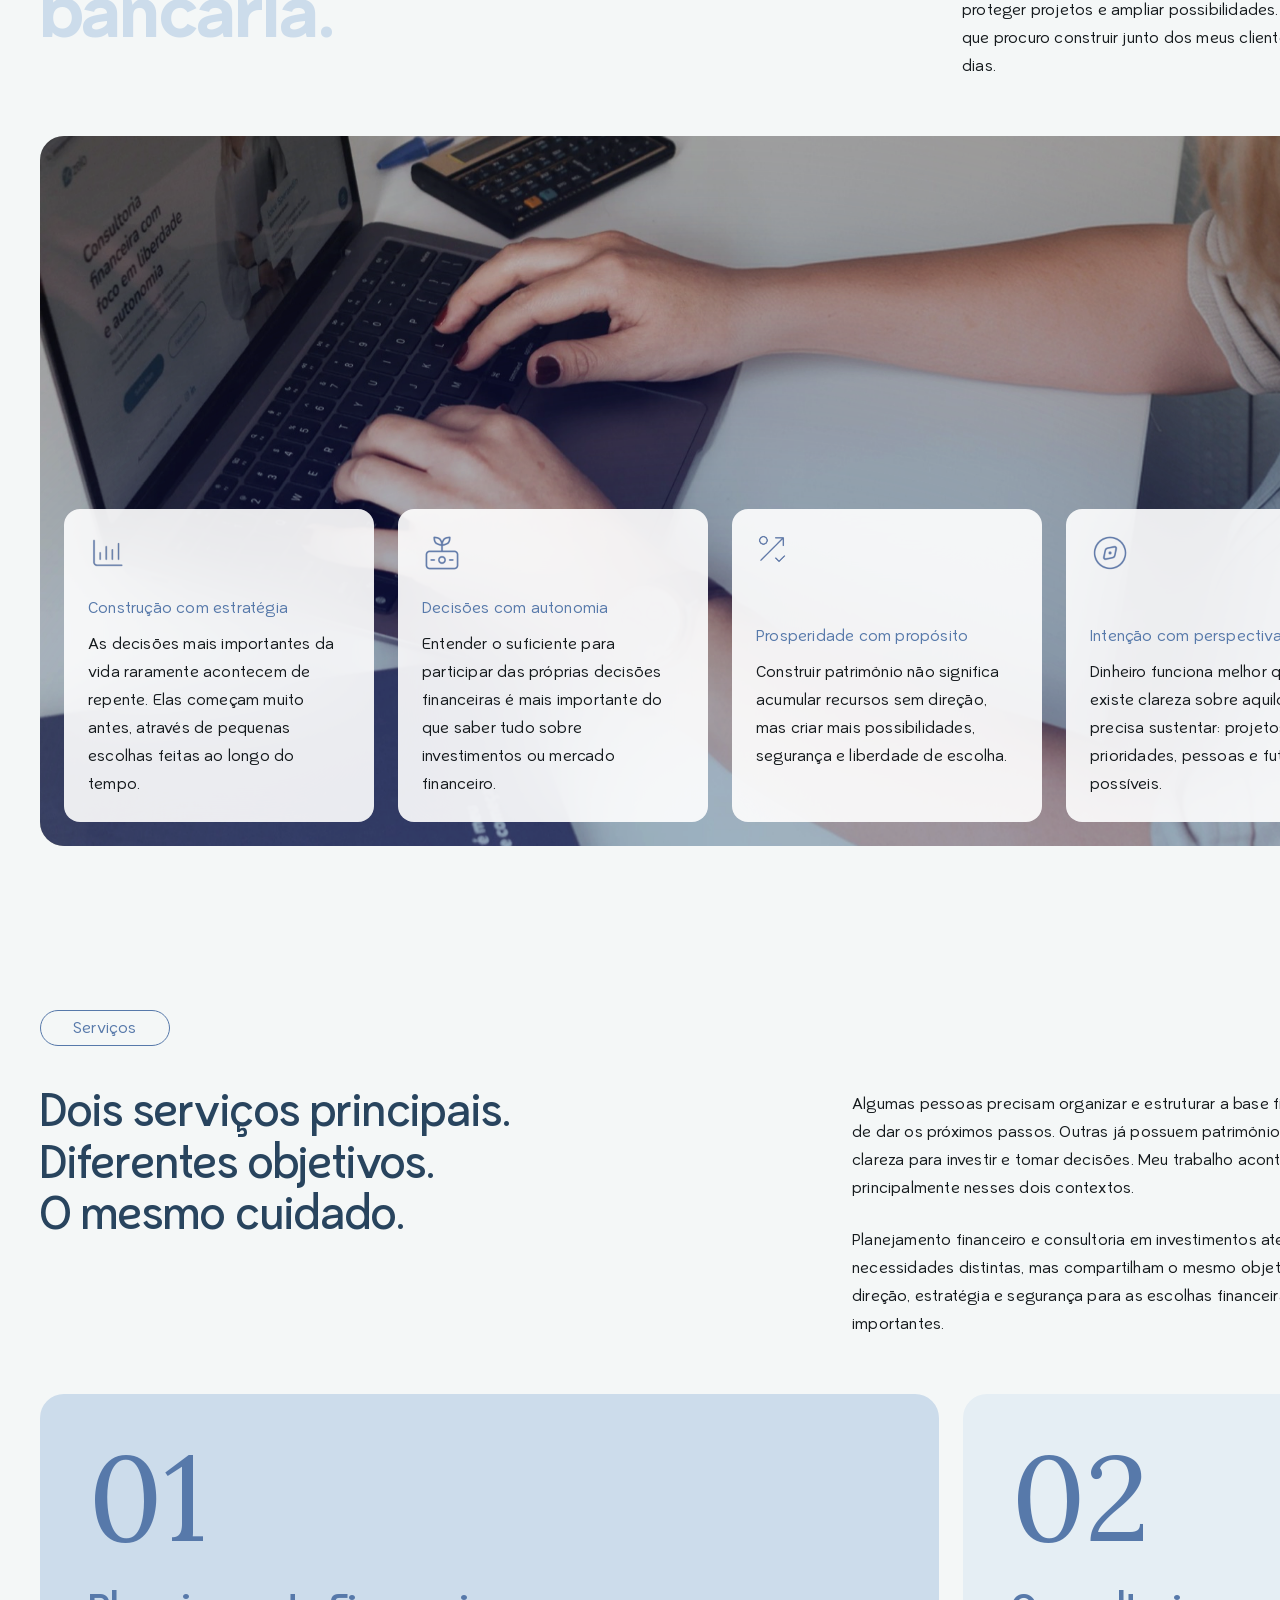
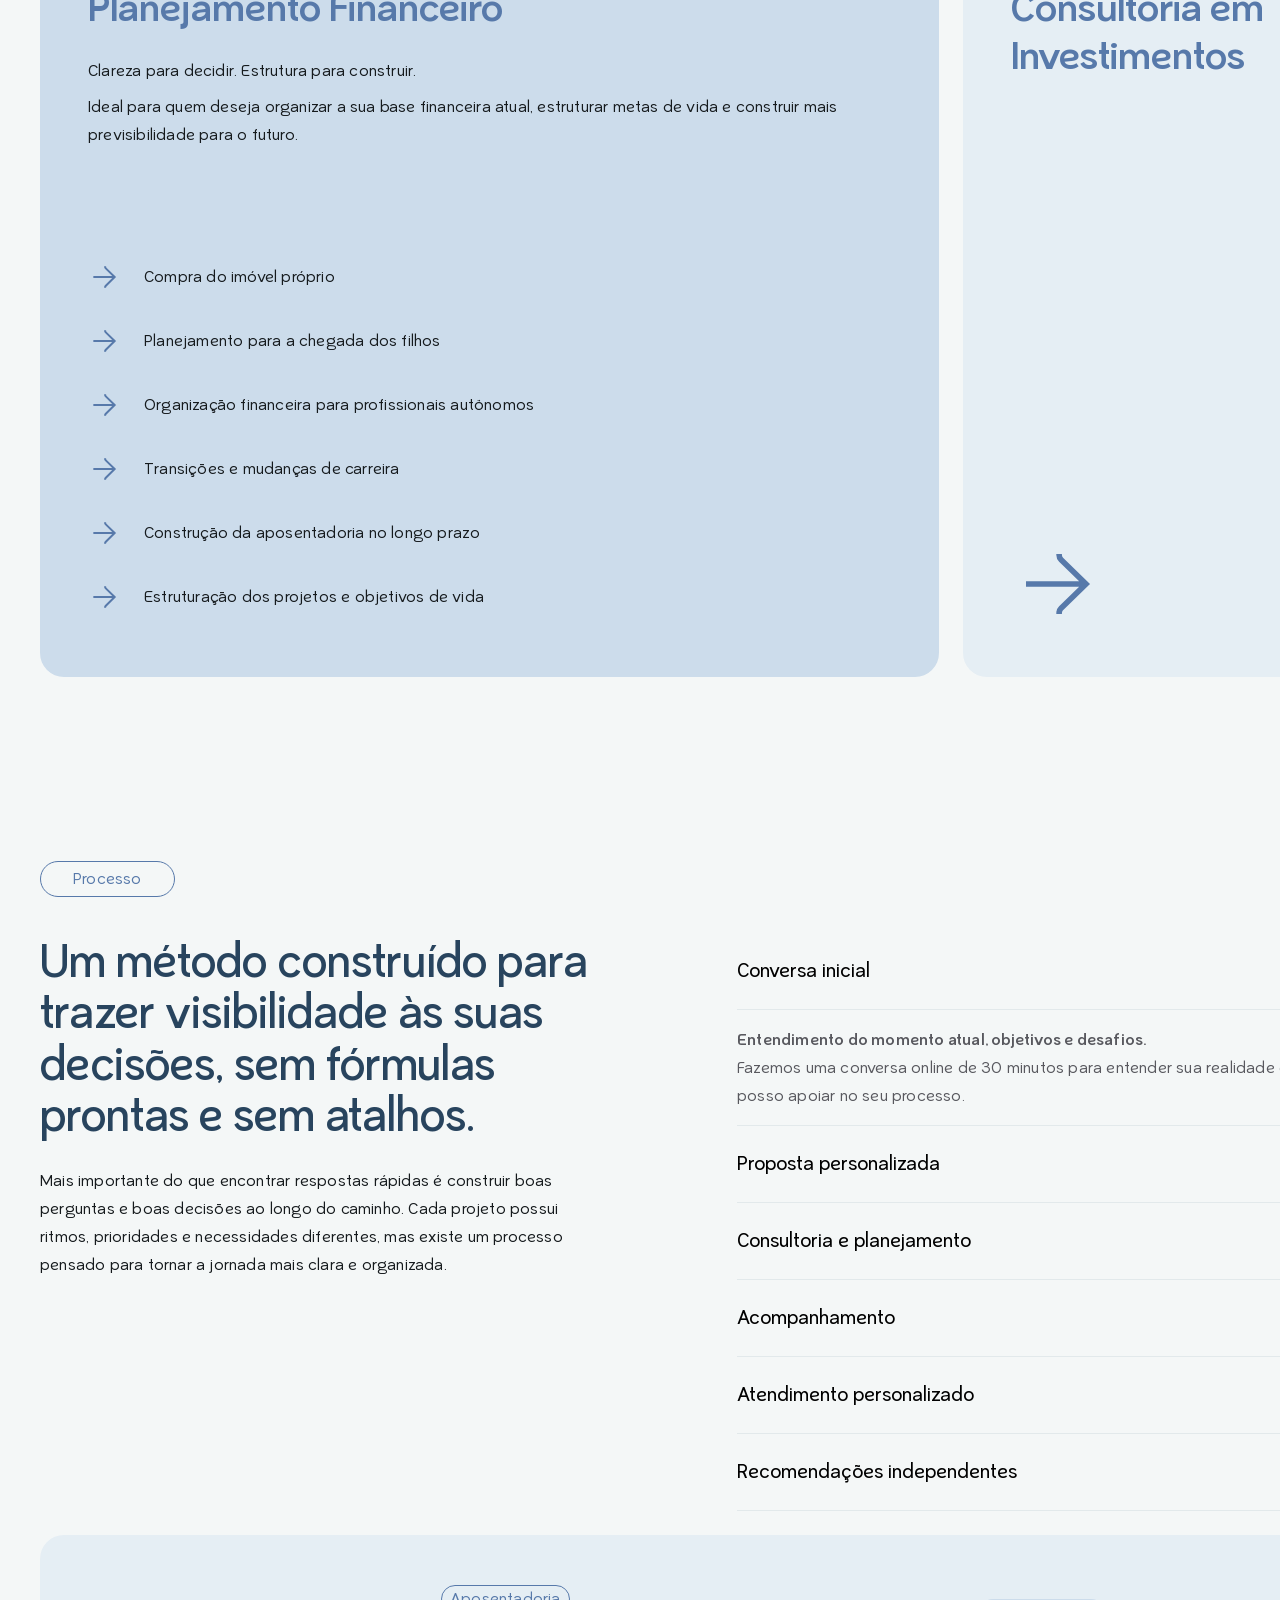
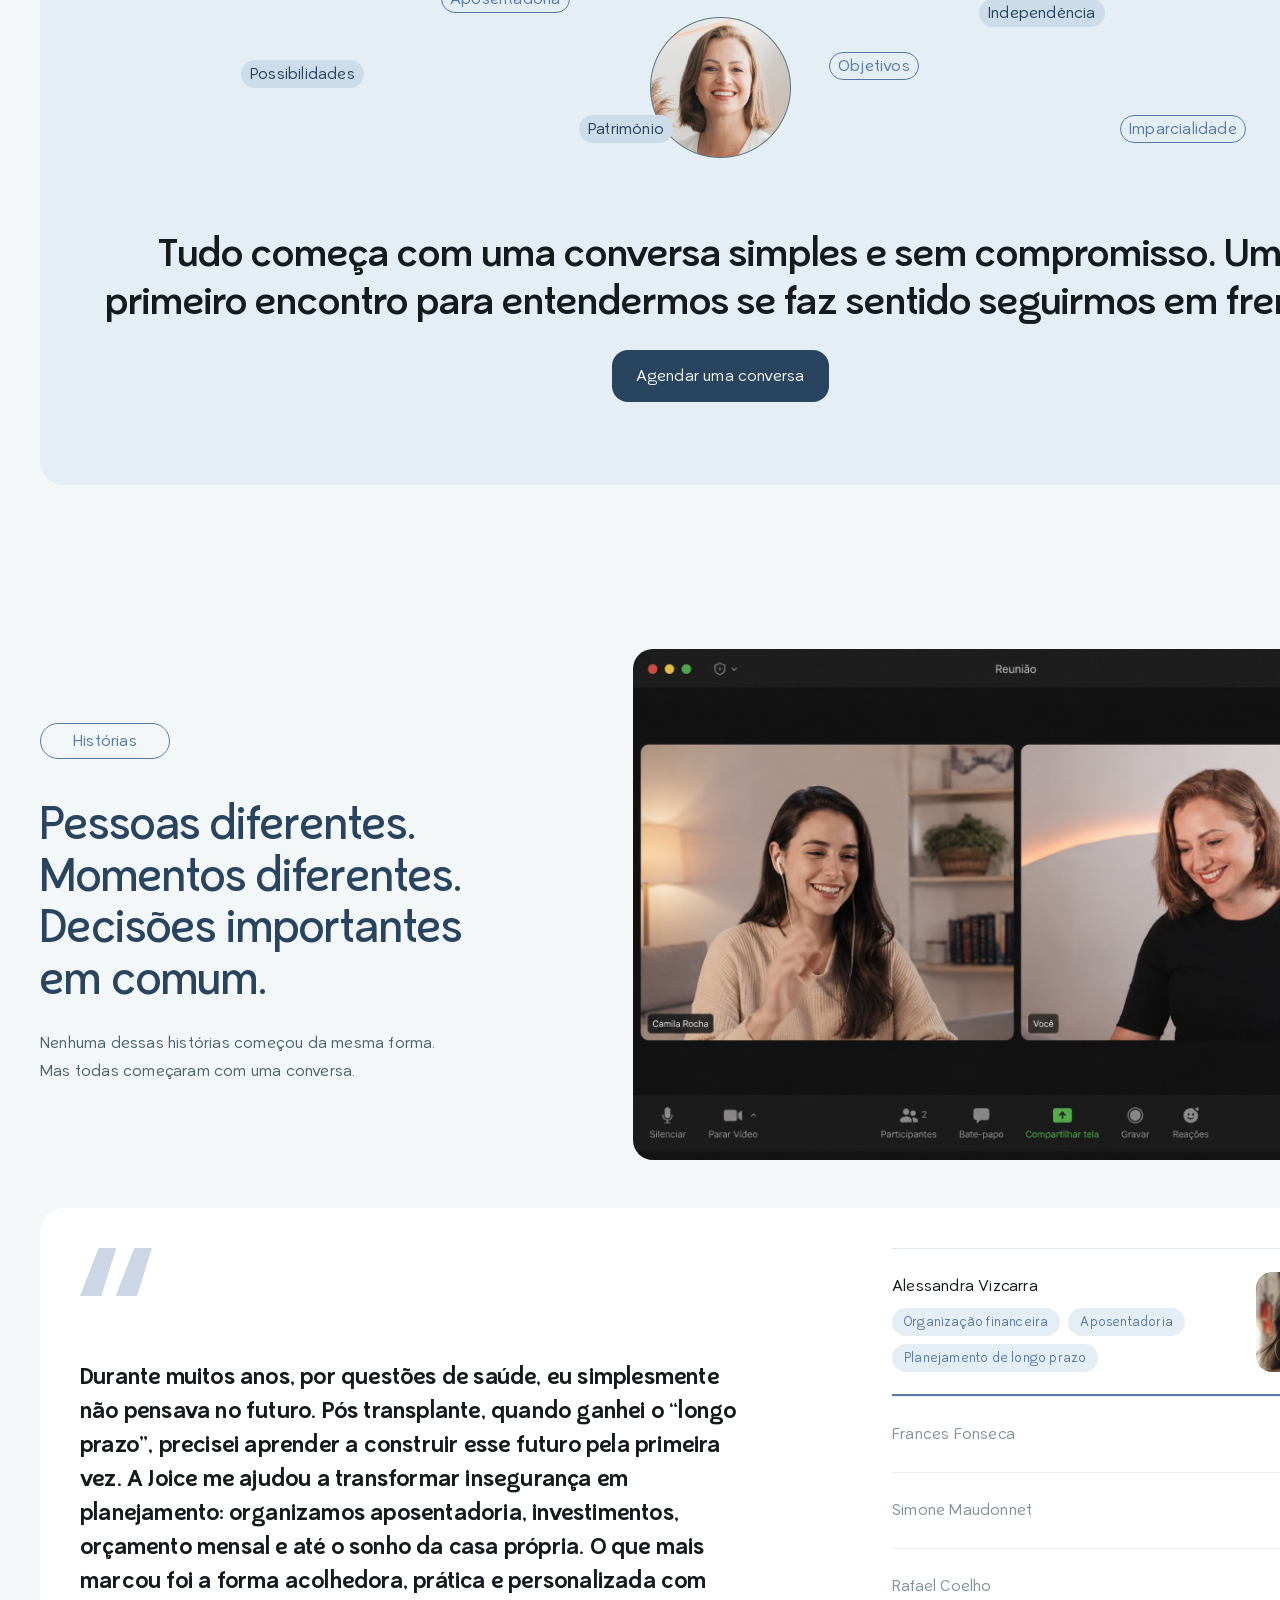
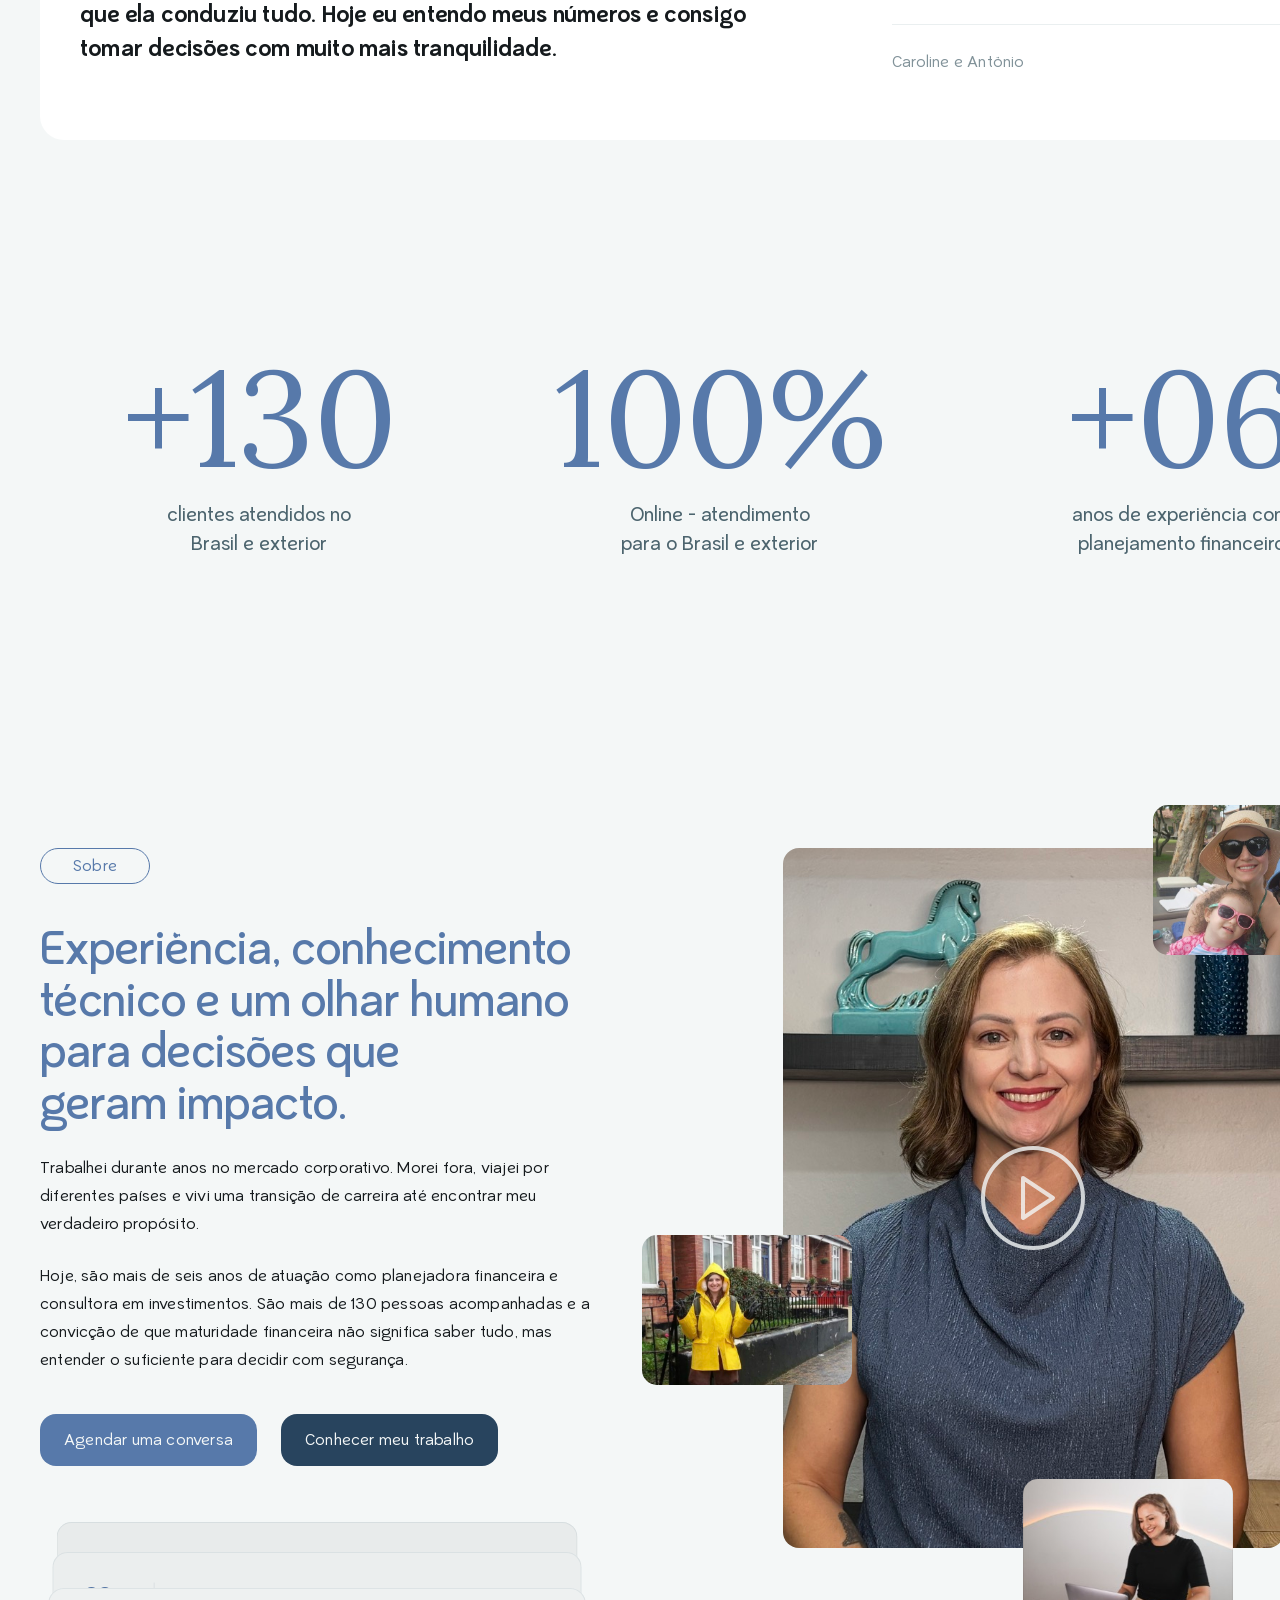
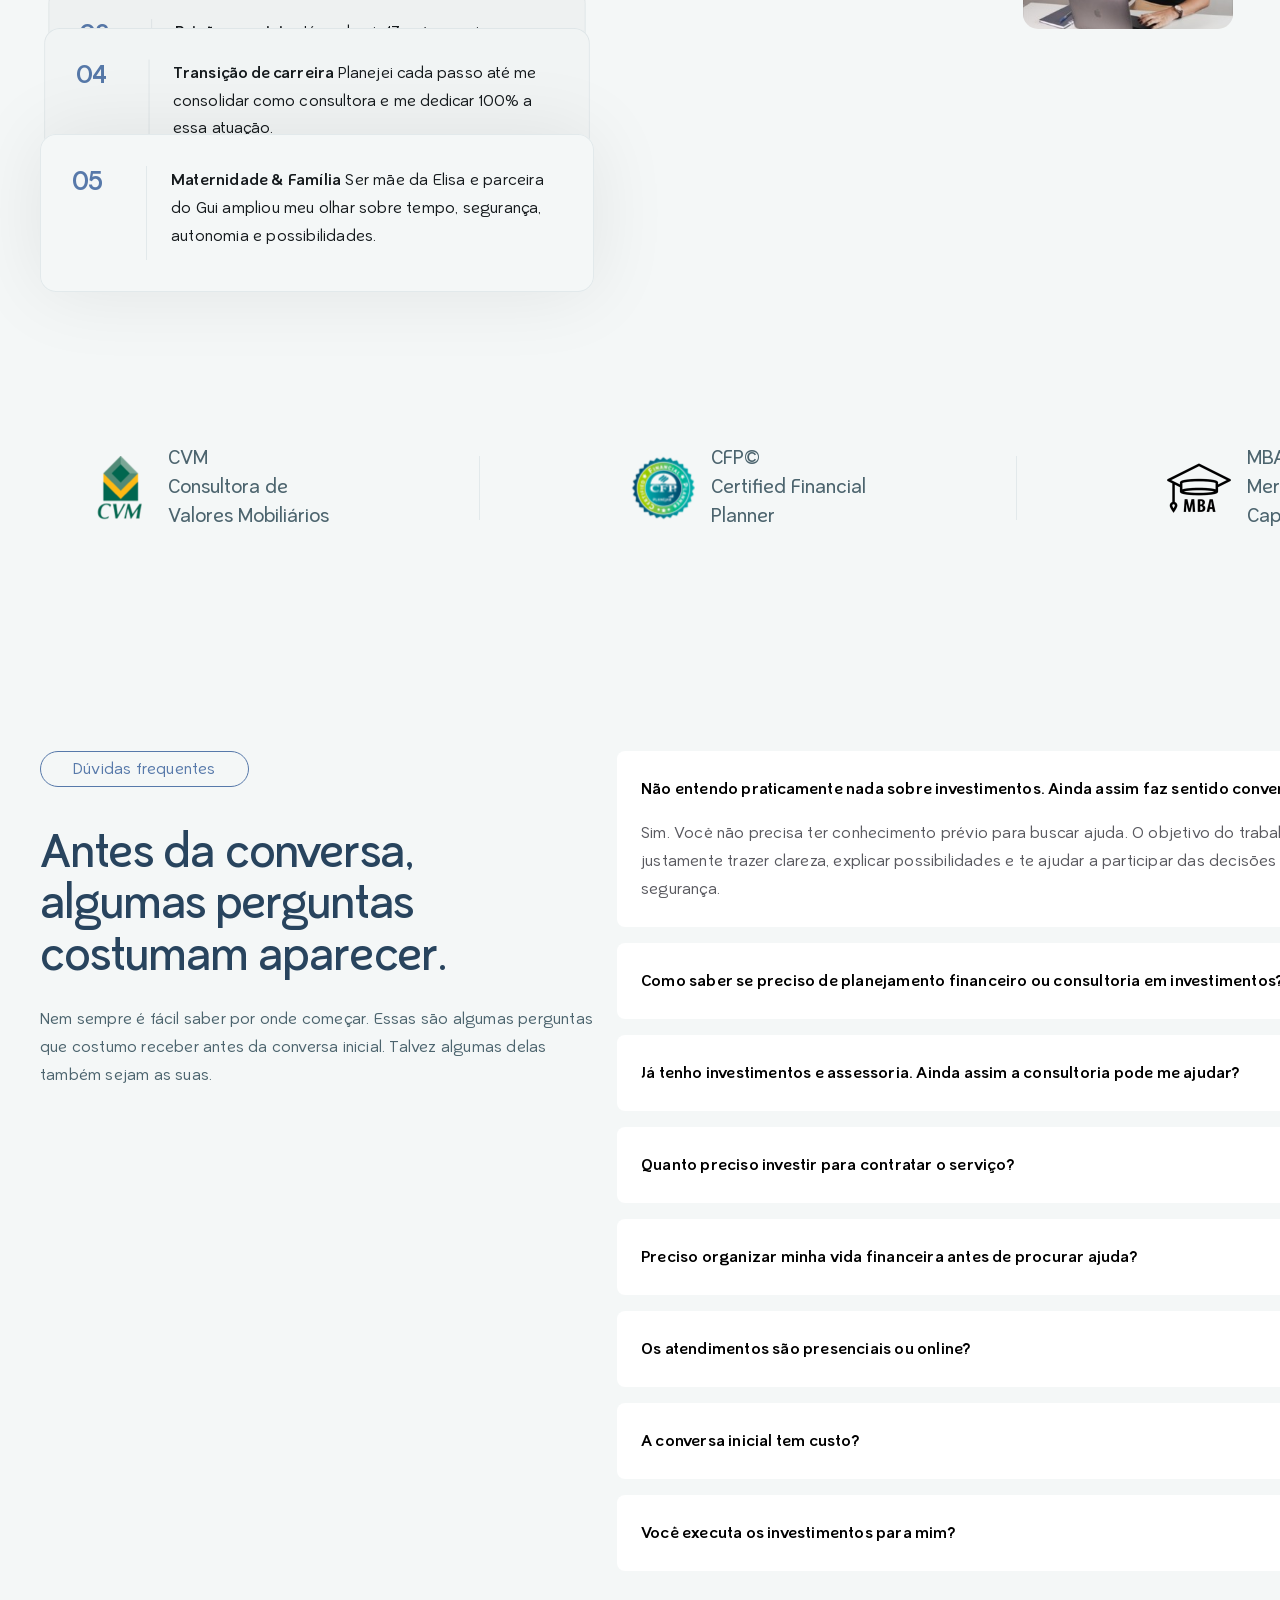
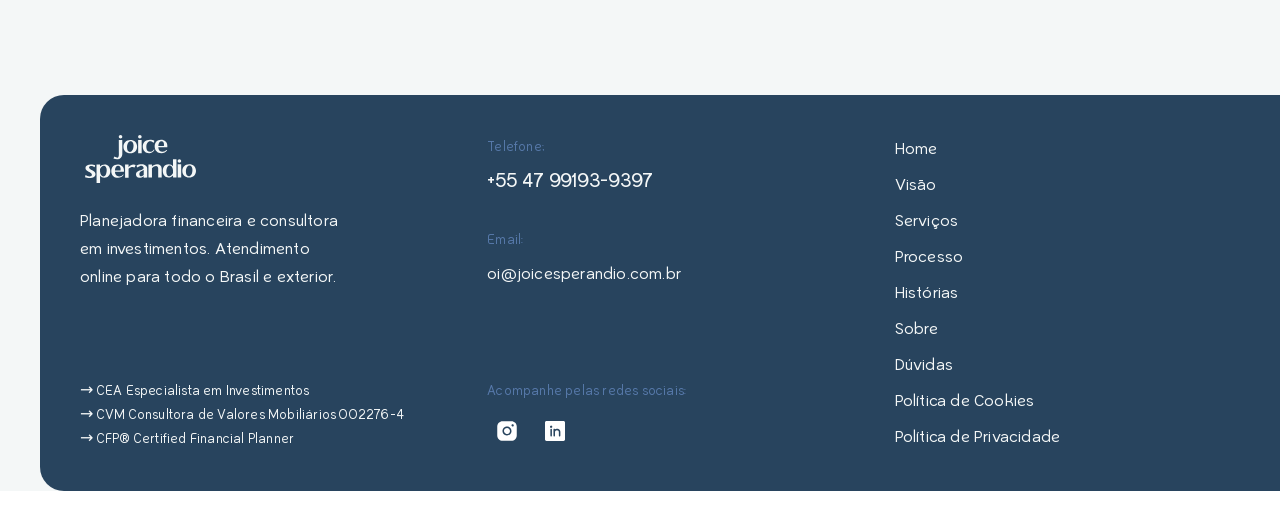
==== commit 2923b5c0: "Fix the asset set: ratios, the odd icon, the crop, the two orphans width/height on an <img> exist so" ====
--- a/poc/rawhtml/index.html
+++ b/poc/rawhtml/index.html
@@ -195,8 +195,8 @@
           class="hero__photo"
           src="assets/img/hero-joice.jpg"
           alt="Joice Sperandio, planejadora financeira"
-          width="1358"
-          height="750"
+          width="2200"
+          height="1737"
           fetchpriority="high"
         />
         <span class="hero__blob hero__blob--1" aria-hidden="true"></span>
@@ -279,8 +279,8 @@
             class="principios__image"
             src="assets/img/principios.jpg"
             alt=""
-            width="1360"
-            height="710"
+            width="2000"
+            height="1508"
             loading="lazy"
           />
 
@@ -789,7 +789,7 @@
                  intercepts it and opens the dialog at the foot of this file
                  instead. -->
             <a class="sobre__panel" href="https://youtu.be/NGBjNBx06Wc" target="_blank" rel="noopener noreferrer" aria-label="Assistir ao vídeo de apresentação da Joice">
-              <img src="assets/img/sobre-main.jpg" alt="Joice Sperandio em atendimento" width="501" height="700" loading="lazy" />
+              <img src="assets/img/sobre-main.jpg" alt="Joice Sperandio em atendimento" width="1200" height="975" loading="lazy" />
               <!-- play-circle 293:6745 · 120x120 @190.5,289.6 inside the 501x700
                    panel, which is its dead centre. Both shapes are strokes, and
                    the path data below is the node's own SVG export verbatim:
@@ -985,10 +985,16 @@
 
         <div class="site-footer__social">
           <span class="site-footer__label">Acompanhe pelas redes sociais:</span>
-          <!-- The frame draws four marks. Only Instagram and LinkedIn are
-               wired, because only those two URLs are known — both are already
-               in the JSON-LD sameAs. TikTok and YouTube need handles from
-               Joice; inventing them would ship links that 404. -->
+          <!-- The frame draws FOUR marks — Instagram 24, TikTok 20, LinkedIn
+               20, YouTube 20, each in an 8px pill (I529:4400;157:1085). Two
+               are built, because only those two URLs are known; both are
+               already in the JSON-LD sameAs, and inventing the others would
+               ship links that 404.
+
+               So this is a deliberate divergence from the design, confirmed
+               as such rather than an oversight, and the two unused SVGs have
+               been deleted rather than left in the repo looking pending. Add
+               the marks back with the handles, not before. -->
           <ul>
             <li>
               <a href="https://www.instagram.com/joicesperandio/" target="_blank" rel="noopener noreferrer" aria-label="Instagram">
--- a/poc/rawhtml/styles/tokens.css
+++ b/poc/rawhtml/styles/tokens.css
@@ -135,6 +135,7 @@
     --weight-medium: 500;
     --weight-semibold: 600;
     --weight-bold: 700;
+    --weight-extrabold: 800;  /* H4 only — the testimonial quote */
     --weight-black: 900;
 
     /* Figma sets letterSpacing 1% on the 20px paragraph style and -1% on the
--- a/poc/rawhtml/styles/sections.css
+++ b/poc/rawhtml/styles/sections.css
@@ -614,6 +614,14 @@
     border-radius: var(--radius-sm);
   }
 
+  /* Card 03 alone is drawn at 32. 529:4161, 529:4167 and 529:4177 are 40x40
+     and 529:4171 is 32x32, with the icon's y and the text block's y unchanged
+     across all four — so it is the glyph that is smaller, not the slot. */
+  .principio:nth-child(3) .principio__icon {
+    inline-size: 32px;
+    block-size: 32px;
+  }
+
   /* h3 + p as ONE flex child, so the icon and this block are the two the
      justify-between above distributes — the frame's own two children, and the
      markup poc/htmlonly-mobile already uses.
@@ -1017,13 +1025,20 @@
     object-fit: cover;
   }
 
-  /* Testimonial block 1360x491 · fill #ffffff · pad 40 · gap 80 */
-  /* 668 and 548, the drawn widths — `space-between` then leaves the 64
-     channel the file draws between them. They were 640 and 480, which put
-     160 in the channel and squeezed both columns. */
+  /* Testimonial block 1360x532 · fill #ffffff · pad 40 · content 1280x452.
+
+     668 and 468, read off the page instance 529:4302: `testimonial` is 668
+     wide at x=0 and `Names` is 468 at x=812, so the channel between them is
+     144 and the three add up to the 1280 the 40px padding leaves.
+
+     548 was here before, called "the drawn width", and it is — on the
+     COMPONENT CANVAS, where the name rows are laid out 548 wide. The canvas
+     is not what the page places: every instance of this component in the
+     desktop frame is 468. Measuring the component instead of the instance
+     widened the column by 80 and narrowed the channel to 64. */
   .depoimento {
     display: grid;
-    grid-template-columns: 668px 548px;
+    grid-template-columns: 668px 468px;
     justify-content: space-between;
     gap: var(--size-80);
     margin-block-start: var(--size-48);
@@ -1043,19 +1058,25 @@
 
   /* QA note 8, "o tamanho do texto no componente de depoimentos tá bem menor
      do que no layout". It was: this block declared no size at all and fell
-     back to the body's 20/1.4 — the only prominent run on the page without
-     one, while every other 24px line (hero caption, credentials, accordion
-     summary, big-number labels, footer phone) sets it explicitly.
-
-     24/1.4 is measured, not guessed. The drawn box is 668x306 for this
-     quote; at 20/1.4 it sets to 168, at 24/1.2 to 230, at 24/1.4 to 269.
-     The remaining gap to 306 is a wrap difference — Figma breaks this string
-     into 9 lines where Chrome fits 8 — so the box will not land exactly on
-     the drawn number and should not be forced to. */
+     back to the body's 20/1.4, the only prominent run on the page without one.
+
+     The style is H4, read off the component (I529:4302;295:9345): 28px,
+     weight 800, line height 1.2, letterSpacing 0. This used to say 24/1.4,
+     picked by fitting the drawn box rather than by reading the node — the
+     Figma file was out of reach at the time — and that guess was both a size
+     and a weight short.
+
+     The arithmetic now closes exactly, which is how the reading is confirmed:
+     28 x 1.2 = 33.6, Figma rounds a computed line height to the nearest whole
+     pixel, so 34; the drawn box is 668x306; 306 / 34 = 9 lines. Hence the
+     literal 34px rather than the ratio — a ratio would set 33.6 here and lose
+     a third of a pixel per line, nine times over, on every one of five quotes.
+     See .ai/plans/desktop-figma-fixes.md. */
   .depoimento__quote {
     margin-block-start: var(--size-32);
-    font-size: var(--text-h5);
-    line-height: var(--leading-paragraph);
+    font-size: var(--text-h4);
+    line-height: 34px;
+    font-weight: var(--weight-extrabold);
     color: var(--color-body);
     /* QA note 7, "ficou uma viuva aqui no texto". This quote ended on
        "tranquilidade." alone. `pretty` is the right tool rather than a
@@ -1065,9 +1086,17 @@
     text-wrap: pretty;
   }
 
+  /* padding-block 24 and a zero-height rule, both from the row component
+     (I529:4302;295:9352): `py-[24px]`, `border-t`, `border-b`, 1px #e2e9eb.
+
+     The rule is an inset shadow rather than a border for the same reason the
+     accordion rows use one — Figma strokes paint inside the box and cost no
+     layout, so five bordered rows would stack 5px the frame does not have.
+     The column has to come out at exactly 452: one open row at 148 and four
+     closed at 76. */
   .depoimento__people li {
-    padding-block: var(--size-16);
-    border-block-start: 1px solid var(--color-line);
+    padding-block: var(--size-24);
+    box-shadow: inset 0 1px 0 var(--color-line);
     color: var(--color-body-soft);
     cursor: pointer;
   }
@@ -1089,16 +1118,32 @@
     align-items: start;
   }
 
+  /* No height, which is what the note above already claims and this rule used
+     to contradict with a flat 104. The 104 made the photo four pixels taller
+     than the text column beside it, so the open row came out 152 against the
+     drawn 148 and the whole block overshot by the same four. `stretch` hands
+     the photo the row height the text sets — 100 — and `cover` on the image
+     absorbs the shape change. */
   .depoimento__photo {
+    position: relative;
     inline-size: 104px;
-    block-size: 104px;
+    align-self: stretch;
     overflow: hidden;
     border-radius: var(--radius-md);
   }
 
   /* On the wrapper, never on the `li`: the countdown bar is an absolutely
      positioned `::after` on the row, and clipping the row would clip it. */
+  /* Absolute, so the photo contributes NOTHING to the grid row's height.
+     `align-self: stretch` alone could not work while the <img> was in flow:
+     a stretched item still offers its intrinsic size when the row is being
+     measured, so the 208x208 source at 104 wide asked for 104, the row became
+     104, and the stretch then handed 104 straight back. Out of flow the
+     wrapper has no content to measure, the row is the text column's 100, and
+     the photo takes it. */
   .depoimento__photo img {
+    position: absolute;
+    inset: 0;
     inline-size: 100%;
     block-size: 100%;
     object-fit: cover;
@@ -1109,7 +1154,9 @@
     display: flex;
     flex-wrap: wrap;
     gap: var(--size-8);
-    margin-block-start: var(--size-12);
+    /* 8, not 12: the row component stacks name and tags with `gap-[8px]`,
+       which is what makes the open row 24 + 28 + 8 + 64 + 24 = the drawn 148. */
+    margin-block-start: var(--size-8);
     /* Both, and both are load bearing once the box below is taller than its
        rows: `align-items` keeps each pill its own 28px instead of stretching
        to the line, `align-content` keeps the rows packed at the top instead
@@ -1228,11 +1275,27 @@
     margin-block-start: var(--size-40);
   }
 
+  /* A PILE at rest, not a list. 529:4327 stacks cards 01-04 at tops 0, 30.33,
+     66.33 and 106.33 over a card 158 tall, and 529:4348 puts 05 another 106
+     below 04 — so three cards show only a 30-40px ledge, 04 shows its copy,
+     and 05 sits whole on top. Top of 01 to bottom of 05 is 370.33.
+
+     The margins below are those tops minus the 158 they overlap. The `-65`
+     that used to be quoted for this deck, in the note in motion.css, is not
+     a number the file contains.
+
+     The staggered `position: sticky` in motion.css still runs; it now starts
+     from the drawn pile instead of from a list that only became a pile once
+     the reader scrolled. */
   .sobre__cards {
     display: grid;
-    gap: var(--size-8);
     margin-block-start: var(--size-56);
   }
+
+  .sobre__cards li:nth-child(2) { margin-block-start: -127.67px; }
+  .sobre__cards li:nth-child(3) { margin-block-start: -122px; }
+  .sobre__cards li:nth-child(4) { margin-block-start: -118px; }
+  .sobre__cards li:nth-child(5) { margin-block-start: -52px; }
 
   /* card 554x158 · fill #f4f7f7 · pad 32 · r 16.
      QA note 12, "ta faltando o BG (é um cardzinho) e o efeito stack". The
@@ -1243,14 +1306,17 @@
      on scroll, the deck does converge and pile, from 166 apart down to the
      drawn 14 stagger.
 
-     The edge is INFERRED, and it is the one thing here not read from the
-     design. figextract prints fills, sizes and radii and never strokes or
-     shadows (extract.py:49-104), and the Figma MCP hit its plan's call limit
-     before this node. So the card keeps its drawn fill and takes the
-     hairline this build already uses to separate same-coloured surfaces —
-     the accordion rows and the testimonial list both draw `--color-line`.
-     If the designer's card separates with a shadow instead, this is the one
-     line to swap. */
+     Read off the file, not inferred: fill #f4f7f7, stroke 1px #e2e9eb
+     (Elements/Border/neutral-subtle, which is --color-line), radius 16,
+     padding 32.
+
+     And a shadow on the TOP CARD ONLY — 529:4348 carries
+     `0 0 80px rgba(0,0,0,.08)` where cards 01-04 carry none. That one halo is
+     what separates the pile from its ground when card and ground are the same
+     colour, and it is the other half of the QA note. It is also the thing a
+     first pass here missed and wrote up as "no shadow anywhere": cards 01-04
+     live inside 529:4327 and card 05 is that frame's sibling, so reading the
+     frame and its children answered for four cards out of five. */
   .sobre__cards li {
     display: flex;
     align-items: flex-start;
@@ -1258,8 +1324,20 @@
     min-block-size: 158px;
     padding: var(--size-32);
     background-color: var(--color-page);
-    border: 1px solid var(--color-line);
+    /* Inset, not a border, for the third time on this page and for the same
+       reason: a Figma stroke paints inside the box. The drawn card is 158
+       tall and its content frame is 94 at y=32, so 32 + 94 + 32 fills it
+       exactly and a real 1px border would push the card to 160 — which then
+       walked every offset in the pile below by 2. */
+    box-shadow: inset 0 0 0 1px var(--color-line);
     border-radius: var(--radius-md);
+  }
+
+  /* Last child = the top of the pile, both in paint order and in the file. */
+  .sobre__cards li:last-child {
+    box-shadow:
+      inset 0 0 0 1px var(--color-line),
+      0 0 80px rgb(0 0 0 / 8%);
   }
 
   .sobre__num {
@@ -1406,6 +1484,20 @@
   .sobre__thumb--1 { inset-inline-start: 511px; inset-block-start: -42.7px; }
   .sobre__thumb--2 { inset-inline-start: 0;     inset-block-start: 386.6px; }
   .sobre__thumb--3 { inset-inline-start: 381px; inset-block-start: 630.6px; }
+
+  /* The only portrait source of the three: 293x440, where --1 and --2 are
+     615x440 and drop straight into the 210x150 slot. Scaled to cover, 47% of
+     its height survives, and a centred crop spends the top of that on empty
+     wall while cutting the desk — the subject sits low in this frame.
+
+     60% puts the window over the face and the laptop. It is a judgement call
+     and should not have to be one: the file's own crop for this slot
+     (529:4375) is 237x202, an aspect this export does not have, so the JPEG
+     was cropped somewhere other than the design and a re-export in landscape
+     would retire this line. */
+  .sobre__thumb--3 {
+    object-position: center 60%;
+  }
 
   /* ---- FAQ -------------------------------------------------------------
      Left 553 · list 783 @x577 (24px channel). */
--- a/poc/rawhtml/styles/motion.css
+++ b/poc/rawhtml/styles/motion.css
@@ -64,9 +64,14 @@
 
   /* ---- 4 · Stack -------------------------------------------------------
      ref: zupstudio.framer.website + scroll-stack-component.framer.website
-     The file draws these five cards as an overlapping deck (auto-layout gap
-     -65). Sticky offsets rebuild that deck on scroll while keeping each card
-     independently readable when it is the active one. */
+     The file draws these five cards as an overlapping pile: 529:4327 puts
+     cards 01-04 at tops 0, 30.33, 66.33 and 106.33 over a card 158 tall, and
+     529:4348 sets 05 another 106 below 04. sections.css builds that pile as
+     the RESTING state; the sticky offsets here take it from there, spreading
+     the cards as they scroll and letting each be read in turn.
+
+     (The "-65" this note used to quote is not in the file. It predates being
+     able to expand the deck and it sized the rest state wrongly by 460px.) */
   @media (prefers-reduced-motion: no-preference) {
     .sobre__cards li {
       position: sticky;
